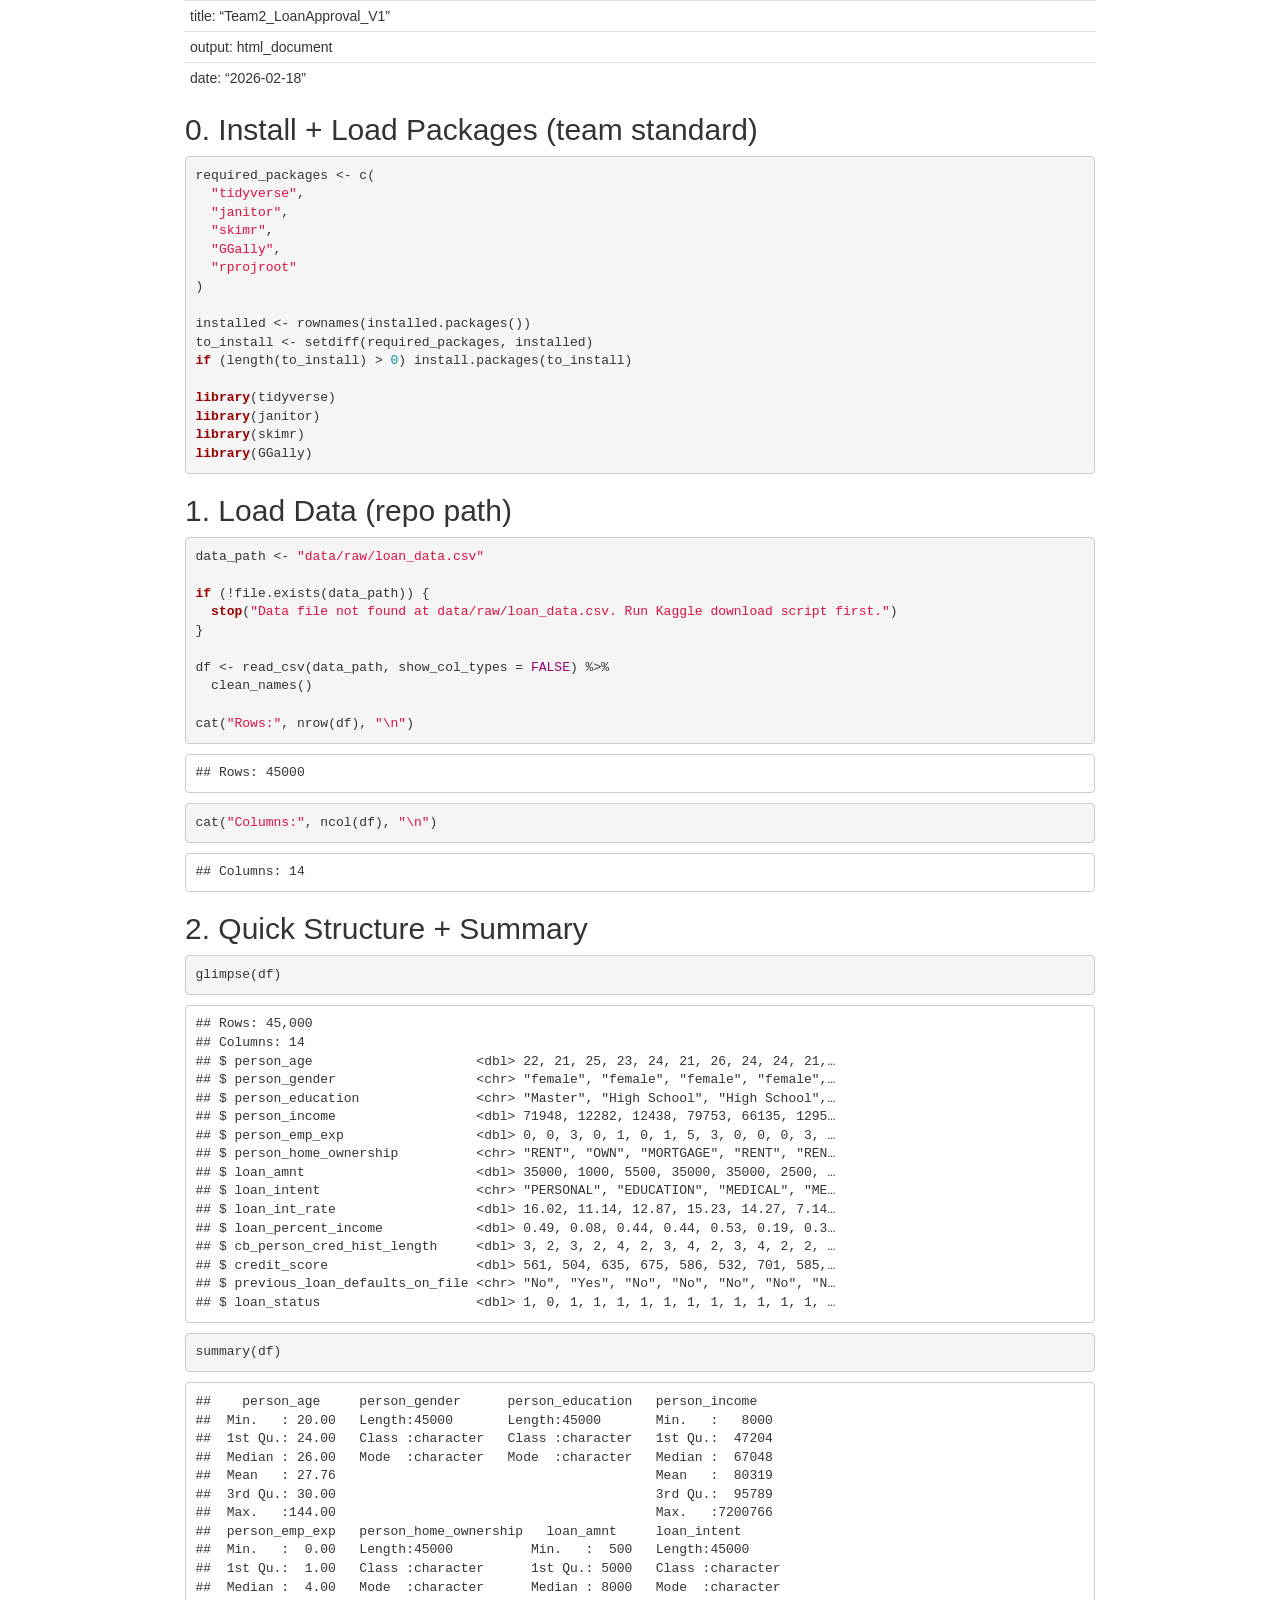
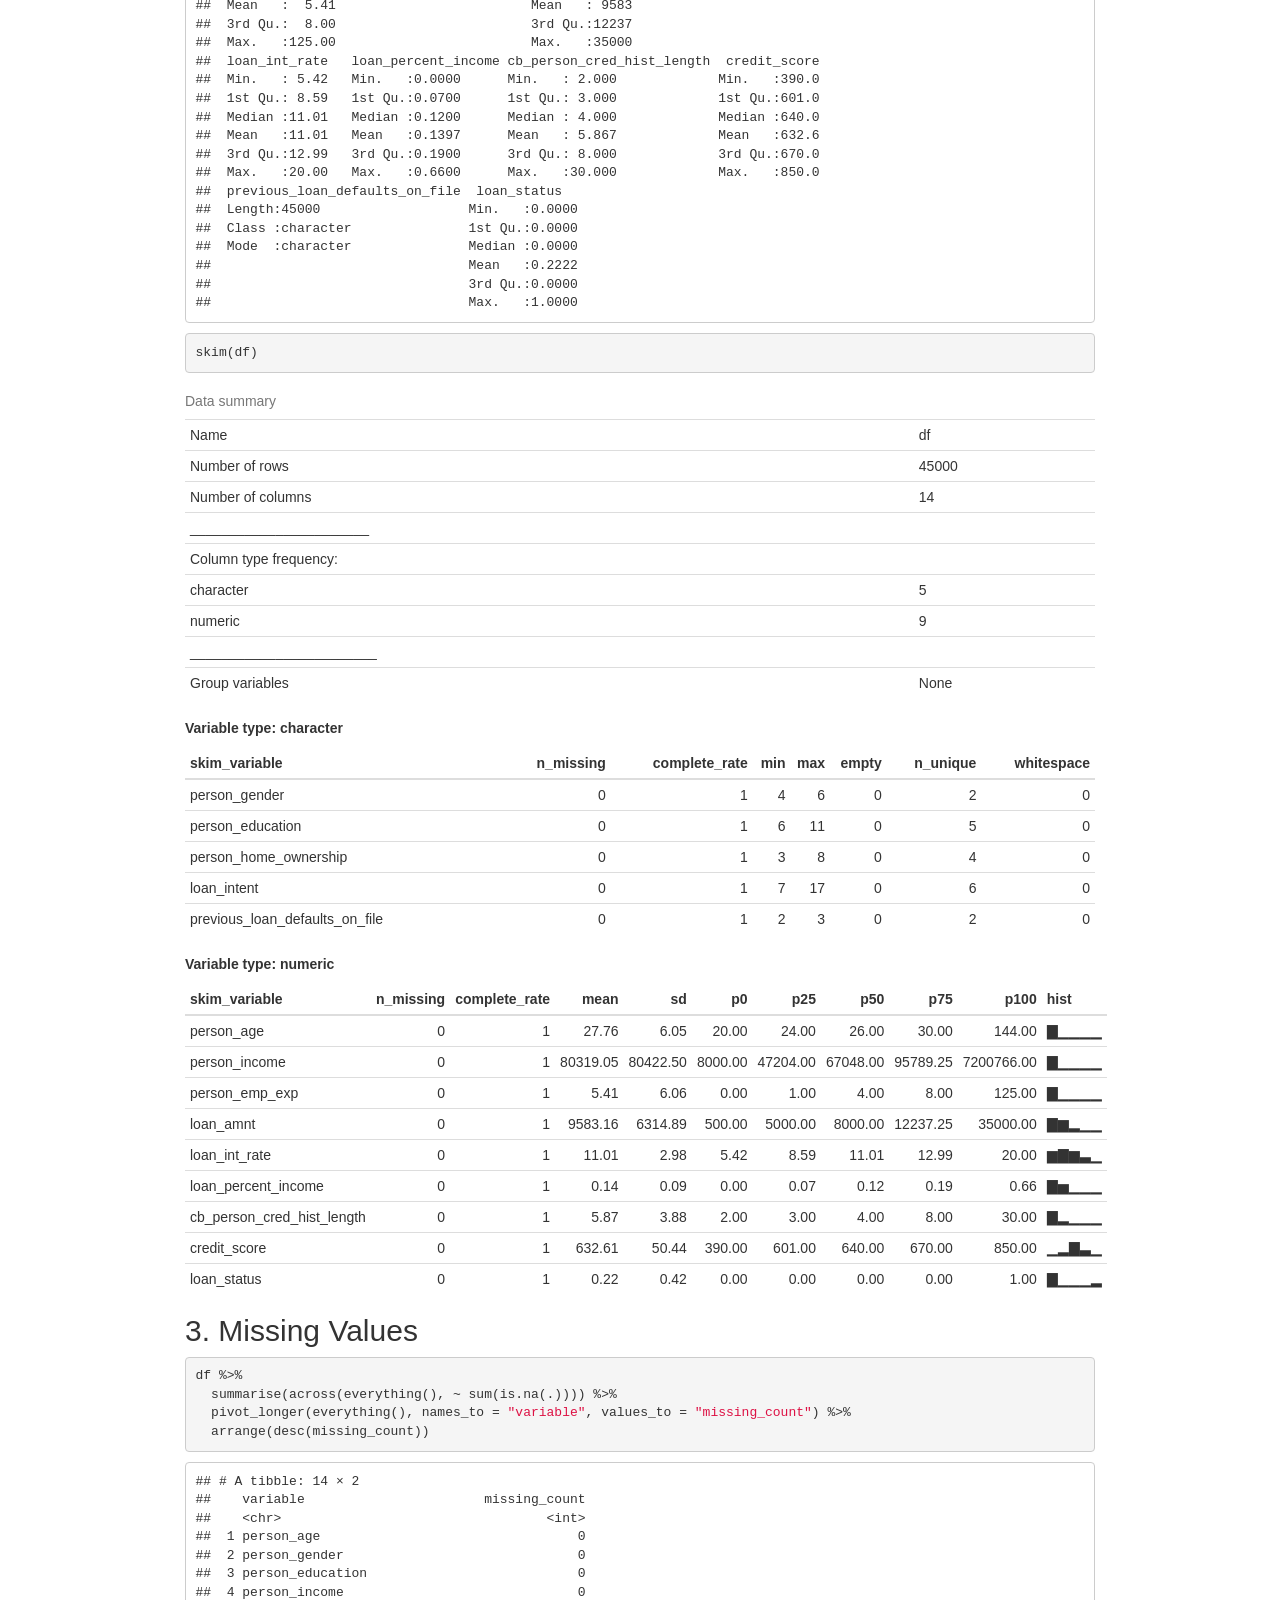
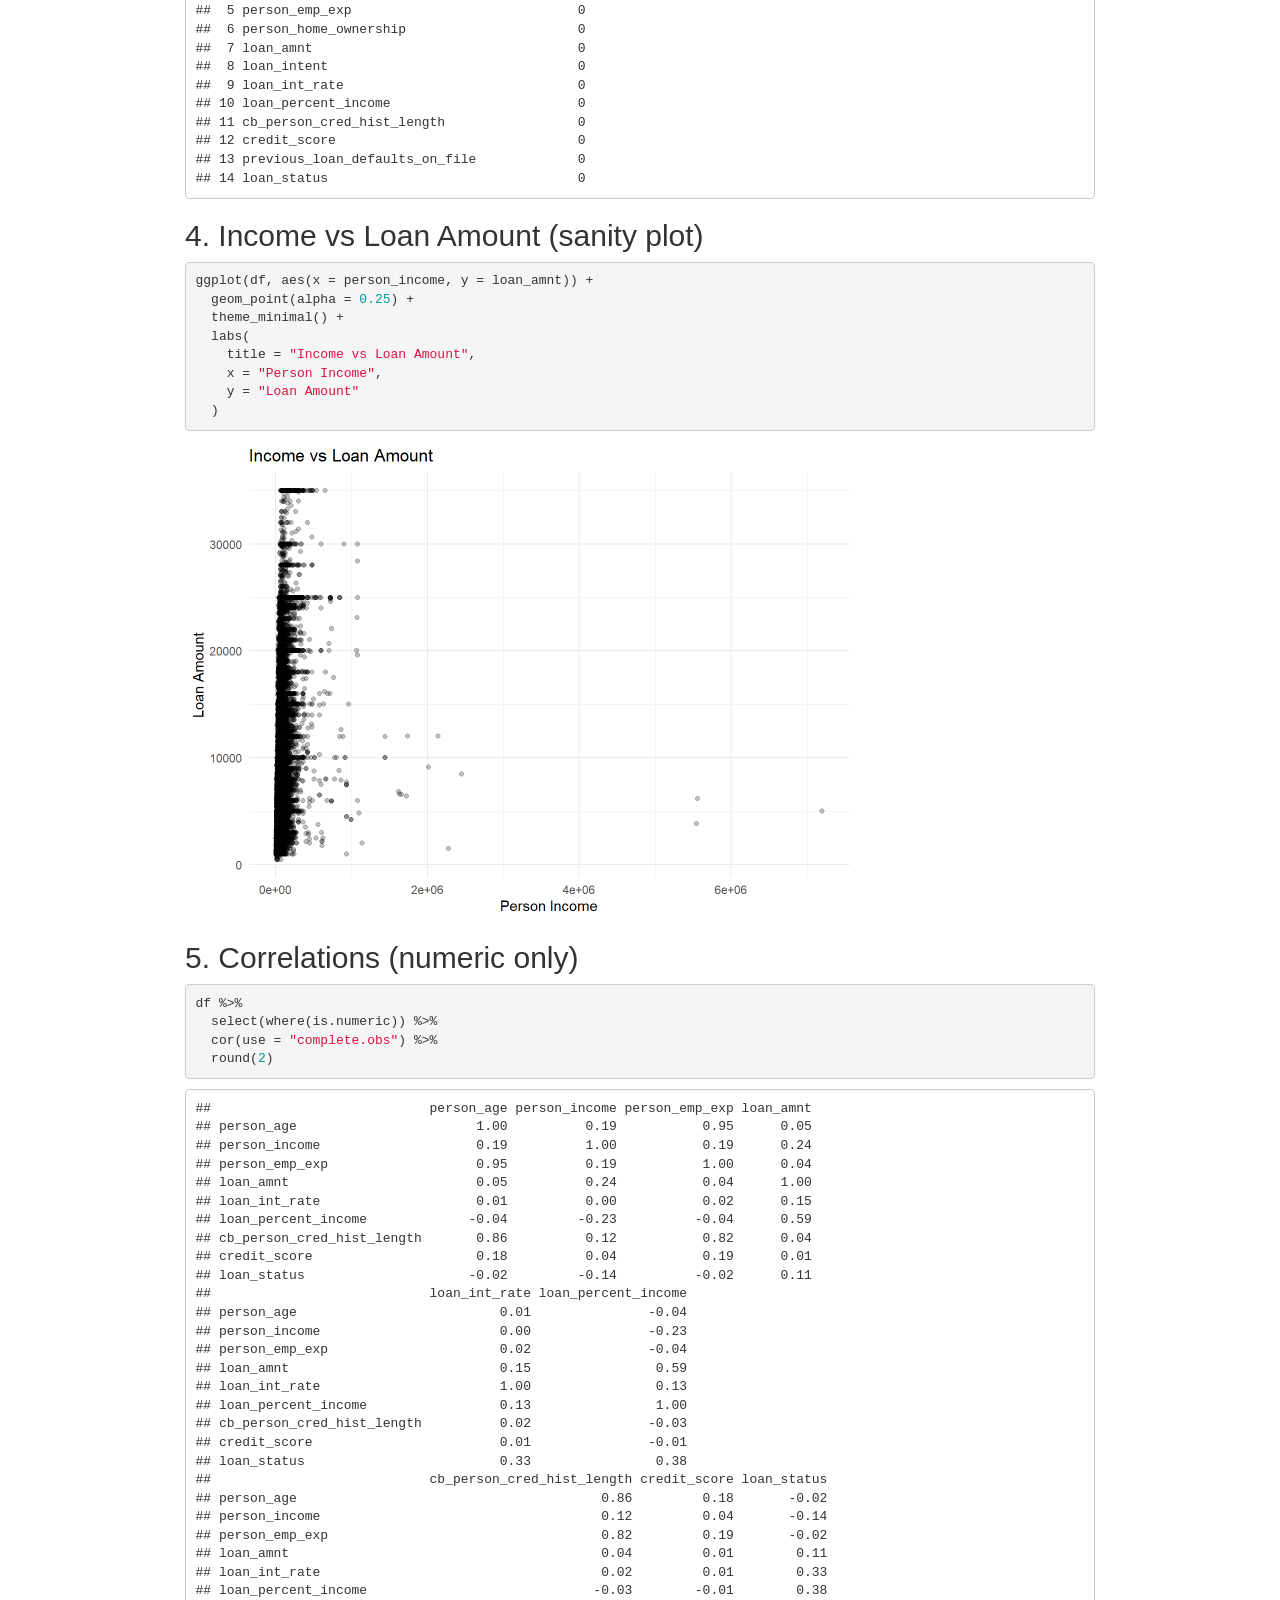
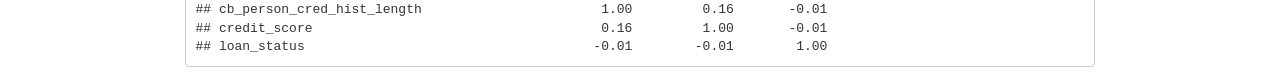
==== notebooks/Deuces_V1.html @ 18da7f35 "Add Team2 Loan Approval initial EDA" ====
<!DOCTYPE html>

<html>

<head>

<meta charset="utf-8" />
<meta name="generator" content="pandoc" />
<meta http-equiv="X-UA-Compatible" content="IE=EDGE" />




<title>Deuces_V1.knit</title>

<script>// Pandoc 2.9 adds attributes on both header and div. We remove the former (to
// be compatible with the behavior of Pandoc < 2.8).
document.addEventListener('DOMContentLoaded', function(e) {
  var hs = document.querySelectorAll("div.section[class*='level'] > :first-child");
  var i, h, a;
  for (i = 0; i < hs.length; i++) {
    h = hs[i];
    if (!/^h[1-6]$/i.test(h.tagName)) continue;  // it should be a header h1-h6
    a = h.attributes;
    while (a.length > 0) h.removeAttribute(a[0].name);
  }
});
</script>
<script>/*! jQuery v3.6.0 | (c) OpenJS Foundation and other contributors | jquery.org/license */
!function(e,t){"use strict";"object"==typeof module&&"object"==typeof module.exports?module.exports=e.document?t(e,!0):function(e){if(!e.document)throw new Error("jQuery requires a window with a document");return t(e)}:t(e)}("undefined"!=typeof window?window:this,function(C,e){"use strict";var t=[],r=Object.getPrototypeOf,s=t.slice,g=t.flat?function(e){return t.flat.call(e)}:function(e){return t.concat.apply([],e)},u=t.push,i=t.indexOf,n={},o=n.toString,v=n.hasOwnProperty,a=v.toString,l=a.call(Object),y={},m=function(e){return"function"==typeof e&&"number"!=typeof e.nodeType&&"function"!=typeof e.item},x=function(e){return null!=e&&e===e.window},E=C.document,c={type:!0,src:!0,nonce:!0,noModule:!0};function b(e,t,n){var r,i,o=(n=n||E).createElement("script");if(o.text=e,t)for(r in c)(i=t[r]||t.getAttribute&&t.getAttribute(r))&&o.setAttribute(r,i);n.head.appendChild(o).parentNode.removeChild(o)}function w(e){return null==e?e+"":"object"==typeof e||"function"==typeof e?n[o.call(e)]||"object":typeof e}var f="3.6.0",S=function(e,t){return new S.fn.init(e,t)};function p(e){var t=!!e&&"length"in e&&e.length,n=w(e);return!m(e)&&!x(e)&&("array"===n||0===t||"number"==typeof t&&0<t&&t-1 in e)}S.fn=S.prototype={jquery:f,constructor:S,length:0,toArray:function(){return s.call(this)},get:function(e){return null==e?s.call(this):e<0?this[e+this.length]:this[e]},pushStack:function(e){var t=S.merge(this.constructor(),e);return t.prevObject=this,t},each:function(e){return S.each(this,e)},map:function(n){return this.pushStack(S.map(this,function(e,t){return n.call(e,t,e)}))},slice:function(){return this.pushStack(s.apply(this,arguments))},first:function(){return this.eq(0)},last:function(){return this.eq(-1)},even:function(){return this.pushStack(S.grep(this,function(e,t){return(t+1)%2}))},odd:function(){return this.pushStack(S.grep(this,function(e,t){return t%2}))},eq:function(e){var t=this.length,n=+e+(e<0?t:0);return this.pushStack(0<=n&&n<t?[this[n]]:[])},end:function(){return this.prevObject||this.constructor()},push:u,sort:t.sort,splice:t.splice},S.extend=S.fn.extend=function(){var e,t,n,r,i,o,a=arguments[0]||{},s=1,u=arguments.length,l=!1;for("boolean"==typeof a&&(l=a,a=arguments[s]||{},s++),"object"==typeof a||m(a)||(a={}),s===u&&(a=this,s--);s<u;s++)if(null!=(e=arguments[s]))for(t in e)r=e[t],"__proto__"!==t&&a!==r&&(l&&r&&(S.isPlainObject(r)||(i=Array.isArray(r)))?(n=a[t],o=i&&!Array.isArray(n)?[]:i||S.isPlainObject(n)?n:{},i=!1,a[t]=S.extend(l,o,r)):void 0!==r&&(a[t]=r));return a},S.extend({expando:"jQuery"+(f+Math.random()).replace(/\D/g,""),isReady:!0,error:function(e){throw new Error(e)},noop:function(){},isPlainObject:function(e){var t,n;return!(!e||"[object Object]"!==o.call(e))&&(!(t=r(e))||"function"==typeof(n=v.call(t,"constructor")&&t.constructor)&&a.call(n)===l)},isEmptyObject:function(e){var t;for(t in e)return!1;return!0},globalEval:function(e,t,n){b(e,{nonce:t&&t.nonce},n)},each:function(e,t){var n,r=0;if(p(e)){for(n=e.length;r<n;r++)if(!1===t.call(e[r],r,e[r]))break}else for(r in e)if(!1===t.call(e[r],r,e[r]))break;return e},makeArray:function(e,t){var n=t||[];return null!=e&&(p(Object(e))?S.merge(n,"string"==typeof e?[e]:e):u.call(n,e)),n},inArray:function(e,t,n){return null==t?-1:i.call(t,e,n)},merge:function(e,t){for(var n=+t.length,r=0,i=e.length;r<n;r++)e[i++]=t[r];return e.length=i,e},grep:function(e,t,n){for(var r=[],i=0,o=e.length,a=!n;i<o;i++)!t(e[i],i)!==a&&r.push(e[i]);return r},map:function(e,t,n){var r,i,o=0,a=[];if(p(e))for(r=e.length;o<r;o++)null!=(i=t(e[o],o,n))&&a.push(i);else for(o in e)null!=(i=t(e[o],o,n))&&a.push(i);return g(a)},guid:1,support:y}),"function"==typeof Symbol&&(S.fn[Symbol.iterator]=t[Symbol.iterator]),S.each("Boolean Number String Function Array Date RegExp Object Error Symbol".split(" "),function(e,t){n["[object "+t+"]"]=t.toLowerCase()});var d=function(n){var e,d,b,o,i,h,f,g,w,u,l,T,C,a,E,v,s,c,y,S="sizzle"+1*new Date,p=n.document,k=0,r=0,m=ue(),x=ue(),A=ue(),N=ue(),j=function(e,t){return e===t&&(l=!0),0},D={}.hasOwnProperty,t=[],q=t.pop,L=t.push,H=t.push,O=t.slice,P=function(e,t){for(var n=0,r=e.length;n<r;n++)if(e[n]===t)return n;return-1},R="checked|selected|async|autofocus|autoplay|controls|defer|disabled|hidden|ismap|loop|multiple|open|readonly|required|scoped",M="[\\x20\\t\\r\\n\\f]",I="(?:\\\\[\\da-fA-F]{1,6}"+M+"?|\\\\[^\\r\\n\\f]|[\\w-]|[^\0-\\x7f])+",W="\\["+M+"*("+I+")(?:"+M+"*([*^$|!~]?=)"+M+"*(?:'((?:\\\\.|[^\\\\'])*)'|\"((?:\\\\.|[^\\\\\"])*)\"|("+I+"))|)"+M+"*\\]",F=":("+I+")(?:\\((('((?:\\\\.|[^\\\\'])*)'|\"((?:\\\\.|[^\\\\\"])*)\")|((?:\\\\.|[^\\\\()[\\]]|"+W+")*)|.*)\\)|)",B=new RegExp(M+"+","g"),$=new RegExp("^"+M+"+|((?:^|[^\\\\])(?:\\\\.)*)"+M+"+$","g"),_=new RegExp("^"+M+"*,"+M+"*"),z=new RegExp("^"+M+"*([>+~]|"+M+")"+M+"*"),U=new RegExp(M+"|>"),X=new RegExp(F),V=new RegExp("^"+I+"$"),G={ID:new RegExp("^#("+I+")"),CLASS:new RegExp("^\\.("+I+")"),TAG:new RegExp("^("+I+"|[*])"),ATTR:new RegExp("^"+W),PSEUDO:new RegExp("^"+F),CHILD:new RegExp("^:(only|first|last|nth|nth-last)-(child|of-type)(?:\\("+M+"*(even|odd|(([+-]|)(\\d*)n|)"+M+"*(?:([+-]|)"+M+"*(\\d+)|))"+M+"*\\)|)","i"),bool:new RegExp("^(?:"+R+")$","i"),needsContext:new RegExp("^"+M+"*[>+~]|:(even|odd|eq|gt|lt|nth|first|last)(?:\\("+M+"*((?:-\\d)?\\d*)"+M+"*\\)|)(?=[^-]|$)","i")},Y=/HTML$/i,Q=/^(?:input|select|textarea|button)$/i,J=/^h\d$/i,K=/^[^{]+\{\s*\[native \w/,Z=/^(?:#([\w-]+)|(\w+)|\.([\w-]+))$/,ee=/[+~]/,te=new RegExp("\\\\[\\da-fA-F]{1,6}"+M+"?|\\\\([^\\r\\n\\f])","g"),ne=function(e,t){var n="0x"+e.slice(1)-65536;return t||(n<0?String.fromCharCode(n+65536):String.fromCharCode(n>>10|55296,1023&n|56320))},re=/([\0-\x1f\x7f]|^-?\d)|^-$|[^\0-\x1f\x7f-\uFFFF\w-]/g,ie=function(e,t){return t?"\0"===e?"\ufffd":e.slice(0,-1)+"\\"+e.charCodeAt(e.length-1).toString(16)+" ":"\\"+e},oe=function(){T()},ae=be(function(e){return!0===e.disabled&&"fieldset"===e.nodeName.toLowerCase()},{dir:"parentNode",next:"legend"});try{H.apply(t=O.call(p.childNodes),p.childNodes),t[p.childNodes.length].nodeType}catch(e){H={apply:t.length?function(e,t){L.apply(e,O.call(t))}:function(e,t){var n=e.length,r=0;while(e[n++]=t[r++]);e.length=n-1}}}function se(t,e,n,r){var i,o,a,s,u,l,c,f=e&&e.ownerDocument,p=e?e.nodeType:9;if(n=n||[],"string"!=typeof t||!t||1!==p&&9!==p&&11!==p)return n;if(!r&&(T(e),e=e||C,E)){if(11!==p&&(u=Z.exec(t)))if(i=u[1]){if(9===p){if(!(a=e.getElementById(i)))return n;if(a.id===i)return n.push(a),n}else if(f&&(a=f.getElementById(i))&&y(e,a)&&a.id===i)return n.push(a),n}else{if(u[2])return H.apply(n,e.getElementsByTagName(t)),n;if((i=u[3])&&d.getElementsByClassName&&e.getElementsByClassName)return H.apply(n,e.getElementsByClassName(i)),n}if(d.qsa&&!N[t+" "]&&(!v||!v.test(t))&&(1!==p||"object"!==e.nodeName.toLowerCase())){if(c=t,f=e,1===p&&(U.test(t)||z.test(t))){(f=ee.test(t)&&ye(e.parentNode)||e)===e&&d.scope||((s=e.getAttribute("id"))?s=s.replace(re,ie):e.setAttribute("id",s=S)),o=(l=h(t)).length;while(o--)l[o]=(s?"#"+s:":scope")+" "+xe(l[o]);c=l.join(",")}try{return H.apply(n,f.querySelectorAll(c)),n}catch(e){N(t,!0)}finally{s===S&&e.removeAttribute("id")}}}return g(t.replace($,"$1"),e,n,r)}function ue(){var r=[];return function e(t,n){return r.push(t+" ")>b.cacheLength&&delete e[r.shift()],e[t+" "]=n}}function le(e){return e[S]=!0,e}function ce(e){var t=C.createElement("fieldset");try{return!!e(t)}catch(e){return!1}finally{t.parentNode&&t.parentNode.removeChild(t),t=null}}function fe(e,t){var n=e.split("|"),r=n.length;while(r--)b.attrHandle[n[r]]=t}function pe(e,t){var n=t&&e,r=n&&1===e.nodeType&&1===t.nodeType&&e.sourceIndex-t.sourceIndex;if(r)return r;if(n)while(n=n.nextSibling)if(n===t)return-1;return e?1:-1}function de(t){return function(e){return"input"===e.nodeName.toLowerCase()&&e.type===t}}function he(n){return function(e){var t=e.nodeName.toLowerCase();return("input"===t||"button"===t)&&e.type===n}}function ge(t){return function(e){return"form"in e?e.parentNode&&!1===e.disabled?"label"in e?"label"in e.parentNode?e.parentNode.disabled===t:e.disabled===t:e.isDisabled===t||e.isDisabled!==!t&&ae(e)===t:e.disabled===t:"label"in e&&e.disabled===t}}function ve(a){return le(function(o){return o=+o,le(function(e,t){var n,r=a([],e.length,o),i=r.length;while(i--)e[n=r[i]]&&(e[n]=!(t[n]=e[n]))})})}function ye(e){return e&&"undefined"!=typeof e.getElementsByTagName&&e}for(e in d=se.support={},i=se.isXML=function(e){var t=e&&e.namespaceURI,n=e&&(e.ownerDocument||e).documentElement;return!Y.test(t||n&&n.nodeName||"HTML")},T=se.setDocument=function(e){var t,n,r=e?e.ownerDocument||e:p;return r!=C&&9===r.nodeType&&r.documentElement&&(a=(C=r).documentElement,E=!i(C),p!=C&&(n=C.defaultView)&&n.top!==n&&(n.addEventListener?n.addEventListener("unload",oe,!1):n.attachEvent&&n.attachEvent("onunload",oe)),d.scope=ce(function(e){return a.appendChild(e).appendChild(C.createElement("div")),"undefined"!=typeof e.querySelectorAll&&!e.querySelectorAll(":scope fieldset div").length}),d.attributes=ce(function(e){return e.className="i",!e.getAttribute("className")}),d.getElementsByTagName=ce(function(e){return e.appendChild(C.createComment("")),!e.getElementsByTagName("*").length}),d.getElementsByClassName=K.test(C.getElementsByClassName),d.getById=ce(function(e){return a.appendChild(e).id=S,!C.getElementsByName||!C.getElementsByName(S).length}),d.getById?(b.filter.ID=function(e){var t=e.replace(te,ne);return function(e){return e.getAttribute("id")===t}},b.find.ID=function(e,t){if("undefined"!=typeof t.getElementById&&E){var n=t.getElementById(e);return n?[n]:[]}}):(b.filter.ID=function(e){var n=e.replace(te,ne);return function(e){var t="undefined"!=typeof e.getAttributeNode&&e.getAttributeNode("id");return t&&t.value===n}},b.find.ID=function(e,t){if("undefined"!=typeof t.getElementById&&E){var n,r,i,o=t.getElementById(e);if(o){if((n=o.getAttributeNode("id"))&&n.value===e)return[o];i=t.getElementsByName(e),r=0;while(o=i[r++])if((n=o.getAttributeNode("id"))&&n.value===e)return[o]}return[]}}),b.find.TAG=d.getElementsByTagName?function(e,t){return"undefined"!=typeof t.getElementsByTagName?t.getElementsByTagName(e):d.qsa?t.querySelectorAll(e):void 0}:function(e,t){var n,r=[],i=0,o=t.getElementsByTagName(e);if("*"===e){while(n=o[i++])1===n.nodeType&&r.push(n);return r}return o},b.find.CLASS=d.getElementsByClassName&&function(e,t){if("undefined"!=typeof t.getElementsByClassName&&E)return t.getElementsByClassName(e)},s=[],v=[],(d.qsa=K.test(C.querySelectorAll))&&(ce(function(e){var t;a.appendChild(e).innerHTML="<a id='"+S+"'></a><select id='"+S+"-\r\\' msallowcapture=''><option selected=''></option></select>",e.querySelectorAll("[msallowcapture^='']").length&&v.push("[*^$]="+M+"*(?:''|\"\")"),e.querySelectorAll("[selected]").length||v.push("\\["+M+"*(?:value|"+R+")"),e.querySelectorAll("[id~="+S+"-]").length||v.push("~="),(t=C.createElement("input")).setAttribute("name",""),e.appendChild(t),e.querySelectorAll("[name='']").length||v.push("\\["+M+"*name"+M+"*="+M+"*(?:''|\"\")"),e.querySelectorAll(":checked").length||v.push(":checked"),e.querySelectorAll("a#"+S+"+*").length||v.push(".#.+[+~]"),e.querySelectorAll("\\\f"),v.push("[\\r\\n\\f]")}),ce(function(e){e.innerHTML="<a href='' disabled='disabled'></a><select disabled='disabled'><option/></select>";var t=C.createElement("input");t.setAttribute("type","hidden"),e.appendChild(t).setAttribute("name","D"),e.querySelectorAll("[name=d]").length&&v.push("name"+M+"*[*^$|!~]?="),2!==e.querySelectorAll(":enabled").length&&v.push(":enabled",":disabled"),a.appendChild(e).disabled=!0,2!==e.querySelectorAll(":disabled").length&&v.push(":enabled",":disabled"),e.querySelectorAll("*,:x"),v.push(",.*:")})),(d.matchesSelector=K.test(c=a.matches||a.webkitMatchesSelector||a.mozMatchesSelector||a.oMatchesSelector||a.msMatchesSelector))&&ce(function(e){d.disconnectedMatch=c.call(e,"*"),c.call(e,"[s!='']:x"),s.push("!=",F)}),v=v.length&&new RegExp(v.join("|")),s=s.length&&new RegExp(s.join("|")),t=K.test(a.compareDocumentPosition),y=t||K.test(a.contains)?function(e,t){var n=9===e.nodeType?e.documentElement:e,r=t&&t.parentNode;return e===r||!(!r||1!==r.nodeType||!(n.contains?n.contains(r):e.compareDocumentPosition&&16&e.compareDocumentPosition(r)))}:function(e,t){if(t)while(t=t.parentNode)if(t===e)return!0;return!1},j=t?function(e,t){if(e===t)return l=!0,0;var n=!e.compareDocumentPosition-!t.compareDocumentPosition;return n||(1&(n=(e.ownerDocument||e)==(t.ownerDocument||t)?e.compareDocumentPosition(t):1)||!d.sortDetached&&t.compareDocumentPosition(e)===n?e==C||e.ownerDocument==p&&y(p,e)?-1:t==C||t.ownerDocument==p&&y(p,t)?1:u?P(u,e)-P(u,t):0:4&n?-1:1)}:function(e,t){if(e===t)return l=!0,0;var n,r=0,i=e.parentNode,o=t.parentNode,a=[e],s=[t];if(!i||!o)return e==C?-1:t==C?1:i?-1:o?1:u?P(u,e)-P(u,t):0;if(i===o)return pe(e,t);n=e;while(n=n.parentNode)a.unshift(n);n=t;while(n=n.parentNode)s.unshift(n);while(a[r]===s[r])r++;return r?pe(a[r],s[r]):a[r]==p?-1:s[r]==p?1:0}),C},se.matches=function(e,t){return se(e,null,null,t)},se.matchesSelector=function(e,t){if(T(e),d.matchesSelector&&E&&!N[t+" "]&&(!s||!s.test(t))&&(!v||!v.test(t)))try{var n=c.call(e,t);if(n||d.disconnectedMatch||e.document&&11!==e.document.nodeType)return n}catch(e){N(t,!0)}return 0<se(t,C,null,[e]).length},se.contains=function(e,t){return(e.ownerDocument||e)!=C&&T(e),y(e,t)},se.attr=function(e,t){(e.ownerDocument||e)!=C&&T(e);var n=b.attrHandle[t.toLowerCase()],r=n&&D.call(b.attrHandle,t.toLowerCase())?n(e,t,!E):void 0;return void 0!==r?r:d.attributes||!E?e.getAttribute(t):(r=e.getAttributeNode(t))&&r.specified?r.value:null},se.escape=function(e){return(e+"").replace(re,ie)},se.error=function(e){throw new Error("Syntax error, unrecognized expression: "+e)},se.uniqueSort=function(e){var t,n=[],r=0,i=0;if(l=!d.detectDuplicates,u=!d.sortStable&&e.slice(0),e.sort(j),l){while(t=e[i++])t===e[i]&&(r=n.push(i));while(r--)e.splice(n[r],1)}return u=null,e},o=se.getText=function(e){var t,n="",r=0,i=e.nodeType;if(i){if(1===i||9===i||11===i){if("string"==typeof e.textContent)return e.textContent;for(e=e.firstChild;e;e=e.nextSibling)n+=o(e)}else if(3===i||4===i)return e.nodeValue}else while(t=e[r++])n+=o(t);return n},(b=se.selectors={cacheLength:50,createPseudo:le,match:G,attrHandle:{},find:{},relative:{">":{dir:"parentNode",first:!0}," ":{dir:"parentNode"},"+":{dir:"previousSibling",first:!0},"~":{dir:"previousSibling"}},preFilter:{ATTR:function(e){return e[1]=e[1].replace(te,ne),e[3]=(e[3]||e[4]||e[5]||"").replace(te,ne),"~="===e[2]&&(e[3]=" "+e[3]+" "),e.slice(0,4)},CHILD:function(e){return e[1]=e[1].toLowerCase(),"nth"===e[1].slice(0,3)?(e[3]||se.error(e[0]),e[4]=+(e[4]?e[5]+(e[6]||1):2*("even"===e[3]||"odd"===e[3])),e[5]=+(e[7]+e[8]||"odd"===e[3])):e[3]&&se.error(e[0]),e},PSEUDO:function(e){var t,n=!e[6]&&e[2];return G.CHILD.test(e[0])?null:(e[3]?e[2]=e[4]||e[5]||"":n&&X.test(n)&&(t=h(n,!0))&&(t=n.indexOf(")",n.length-t)-n.length)&&(e[0]=e[0].slice(0,t),e[2]=n.slice(0,t)),e.slice(0,3))}},filter:{TAG:function(e){var t=e.replace(te,ne).toLowerCase();return"*"===e?function(){return!0}:function(e){return e.nodeName&&e.nodeName.toLowerCase()===t}},CLASS:function(e){var t=m[e+" "];return t||(t=new RegExp("(^|"+M+")"+e+"("+M+"|$)"))&&m(e,function(e){return t.test("string"==typeof e.className&&e.className||"undefined"!=typeof e.getAttribute&&e.getAttribute("class")||"")})},ATTR:function(n,r,i){return function(e){var t=se.attr(e,n);return null==t?"!="===r:!r||(t+="","="===r?t===i:"!="===r?t!==i:"^="===r?i&&0===t.indexOf(i):"*="===r?i&&-1<t.indexOf(i):"$="===r?i&&t.slice(-i.length)===i:"~="===r?-1<(" "+t.replace(B," ")+" ").indexOf(i):"|="===r&&(t===i||t.slice(0,i.length+1)===i+"-"))}},CHILD:function(h,e,t,g,v){var y="nth"!==h.slice(0,3),m="last"!==h.slice(-4),x="of-type"===e;return 1===g&&0===v?function(e){return!!e.parentNode}:function(e,t,n){var r,i,o,a,s,u,l=y!==m?"nextSibling":"previousSibling",c=e.parentNode,f=x&&e.nodeName.toLowerCase(),p=!n&&!x,d=!1;if(c){if(y){while(l){a=e;while(a=a[l])if(x?a.nodeName.toLowerCase()===f:1===a.nodeType)return!1;u=l="only"===h&&!u&&"nextSibling"}return!0}if(u=[m?c.firstChild:c.lastChild],m&&p){d=(s=(r=(i=(o=(a=c)[S]||(a[S]={}))[a.uniqueID]||(o[a.uniqueID]={}))[h]||[])[0]===k&&r[1])&&r[2],a=s&&c.childNodes[s];while(a=++s&&a&&a[l]||(d=s=0)||u.pop())if(1===a.nodeType&&++d&&a===e){i[h]=[k,s,d];break}}else if(p&&(d=s=(r=(i=(o=(a=e)[S]||(a[S]={}))[a.uniqueID]||(o[a.uniqueID]={}))[h]||[])[0]===k&&r[1]),!1===d)while(a=++s&&a&&a[l]||(d=s=0)||u.pop())if((x?a.nodeName.toLowerCase()===f:1===a.nodeType)&&++d&&(p&&((i=(o=a[S]||(a[S]={}))[a.uniqueID]||(o[a.uniqueID]={}))[h]=[k,d]),a===e))break;return(d-=v)===g||d%g==0&&0<=d/g}}},PSEUDO:function(e,o){var t,a=b.pseudos[e]||b.setFilters[e.toLowerCase()]||se.error("unsupported pseudo: "+e);return a[S]?a(o):1<a.length?(t=[e,e,"",o],b.setFilters.hasOwnProperty(e.toLowerCase())?le(function(e,t){var n,r=a(e,o),i=r.length;while(i--)e[n=P(e,r[i])]=!(t[n]=r[i])}):function(e){return a(e,0,t)}):a}},pseudos:{not:le(function(e){var r=[],i=[],s=f(e.replace($,"$1"));return s[S]?le(function(e,t,n,r){var i,o=s(e,null,r,[]),a=e.length;while(a--)(i=o[a])&&(e[a]=!(t[a]=i))}):function(e,t,n){return r[0]=e,s(r,null,n,i),r[0]=null,!i.pop()}}),has:le(function(t){return function(e){return 0<se(t,e).length}}),contains:le(function(t){return t=t.replace(te,ne),function(e){return-1<(e.textContent||o(e)).indexOf(t)}}),lang:le(function(n){return V.test(n||"")||se.error("unsupported lang: "+n),n=n.replace(te,ne).toLowerCase(),function(e){var t;do{if(t=E?e.lang:e.getAttribute("xml:lang")||e.getAttribute("lang"))return(t=t.toLowerCase())===n||0===t.indexOf(n+"-")}while((e=e.parentNode)&&1===e.nodeType);return!1}}),target:function(e){var t=n.location&&n.location.hash;return t&&t.slice(1)===e.id},root:function(e){return e===a},focus:function(e){return e===C.activeElement&&(!C.hasFocus||C.hasFocus())&&!!(e.type||e.href||~e.tabIndex)},enabled:ge(!1),disabled:ge(!0),checked:function(e){var t=e.nodeName.toLowerCase();return"input"===t&&!!e.checked||"option"===t&&!!e.selected},selected:function(e){return e.parentNode&&e.parentNode.selectedIndex,!0===e.selected},empty:function(e){for(e=e.firstChild;e;e=e.nextSibling)if(e.nodeType<6)return!1;return!0},parent:function(e){return!b.pseudos.empty(e)},header:function(e){return J.test(e.nodeName)},input:function(e){return Q.test(e.nodeName)},button:function(e){var t=e.nodeName.toLowerCase();return"input"===t&&"button"===e.type||"button"===t},text:function(e){var t;return"input"===e.nodeName.toLowerCase()&&"text"===e.type&&(null==(t=e.getAttribute("type"))||"text"===t.toLowerCase())},first:ve(function(){return[0]}),last:ve(function(e,t){return[t-1]}),eq:ve(function(e,t,n){return[n<0?n+t:n]}),even:ve(function(e,t){for(var n=0;n<t;n+=2)e.push(n);return e}),odd:ve(function(e,t){for(var n=1;n<t;n+=2)e.push(n);return e}),lt:ve(function(e,t,n){for(var r=n<0?n+t:t<n?t:n;0<=--r;)e.push(r);return e}),gt:ve(function(e,t,n){for(var r=n<0?n+t:n;++r<t;)e.push(r);return e})}}).pseudos.nth=b.pseudos.eq,{radio:!0,checkbox:!0,file:!0,password:!0,image:!0})b.pseudos[e]=de(e);for(e in{submit:!0,reset:!0})b.pseudos[e]=he(e);function me(){}function xe(e){for(var t=0,n=e.length,r="";t<n;t++)r+=e[t].value;return r}function be(s,e,t){var u=e.dir,l=e.next,c=l||u,f=t&&"parentNode"===c,p=r++;return e.first?function(e,t,n){while(e=e[u])if(1===e.nodeType||f)return s(e,t,n);return!1}:function(e,t,n){var r,i,o,a=[k,p];if(n){while(e=e[u])if((1===e.nodeType||f)&&s(e,t,n))return!0}else while(e=e[u])if(1===e.nodeType||f)if(i=(o=e[S]||(e[S]={}))[e.uniqueID]||(o[e.uniqueID]={}),l&&l===e.nodeName.toLowerCase())e=e[u]||e;else{if((r=i[c])&&r[0]===k&&r[1]===p)return a[2]=r[2];if((i[c]=a)[2]=s(e,t,n))return!0}return!1}}function we(i){return 1<i.length?function(e,t,n){var r=i.length;while(r--)if(!i[r](e,t,n))return!1;return!0}:i[0]}function Te(e,t,n,r,i){for(var o,a=[],s=0,u=e.length,l=null!=t;s<u;s++)(o=e[s])&&(n&&!n(o,r,i)||(a.push(o),l&&t.push(s)));return a}function Ce(d,h,g,v,y,e){return v&&!v[S]&&(v=Ce(v)),y&&!y[S]&&(y=Ce(y,e)),le(function(e,t,n,r){var i,o,a,s=[],u=[],l=t.length,c=e||function(e,t,n){for(var r=0,i=t.length;r<i;r++)se(e,t[r],n);return n}(h||"*",n.nodeType?[n]:n,[]),f=!d||!e&&h?c:Te(c,s,d,n,r),p=g?y||(e?d:l||v)?[]:t:f;if(g&&g(f,p,n,r),v){i=Te(p,u),v(i,[],n,r),o=i.length;while(o--)(a=i[o])&&(p[u[o]]=!(f[u[o]]=a))}if(e){if(y||d){if(y){i=[],o=p.length;while(o--)(a=p[o])&&i.push(f[o]=a);y(null,p=[],i,r)}o=p.length;while(o--)(a=p[o])&&-1<(i=y?P(e,a):s[o])&&(e[i]=!(t[i]=a))}}else p=Te(p===t?p.splice(l,p.length):p),y?y(null,t,p,r):H.apply(t,p)})}function Ee(e){for(var i,t,n,r=e.length,o=b.relative[e[0].type],a=o||b.relative[" "],s=o?1:0,u=be(function(e){return e===i},a,!0),l=be(function(e){return-1<P(i,e)},a,!0),c=[function(e,t,n){var r=!o&&(n||t!==w)||((i=t).nodeType?u(e,t,n):l(e,t,n));return i=null,r}];s<r;s++)if(t=b.relative[e[s].type])c=[be(we(c),t)];else{if((t=b.filter[e[s].type].apply(null,e[s].matches))[S]){for(n=++s;n<r;n++)if(b.relative[e[n].type])break;return Ce(1<s&&we(c),1<s&&xe(e.slice(0,s-1).concat({value:" "===e[s-2].type?"*":""})).replace($,"$1"),t,s<n&&Ee(e.slice(s,n)),n<r&&Ee(e=e.slice(n)),n<r&&xe(e))}c.push(t)}return we(c)}return me.prototype=b.filters=b.pseudos,b.setFilters=new me,h=se.tokenize=function(e,t){var n,r,i,o,a,s,u,l=x[e+" "];if(l)return t?0:l.slice(0);a=e,s=[],u=b.preFilter;while(a){for(o in n&&!(r=_.exec(a))||(r&&(a=a.slice(r[0].length)||a),s.push(i=[])),n=!1,(r=z.exec(a))&&(n=r.shift(),i.push({value:n,type:r[0].replace($," ")}),a=a.slice(n.length)),b.filter)!(r=G[o].exec(a))||u[o]&&!(r=u[o](r))||(n=r.shift(),i.push({value:n,type:o,matches:r}),a=a.slice(n.length));if(!n)break}return t?a.length:a?se.error(e):x(e,s).slice(0)},f=se.compile=function(e,t){var n,v,y,m,x,r,i=[],o=[],a=A[e+" "];if(!a){t||(t=h(e)),n=t.length;while(n--)(a=Ee(t[n]))[S]?i.push(a):o.push(a);(a=A(e,(v=o,m=0<(y=i).length,x=0<v.length,r=function(e,t,n,r,i){var o,a,s,u=0,l="0",c=e&&[],f=[],p=w,d=e||x&&b.find.TAG("*",i),h=k+=null==p?1:Math.random()||.1,g=d.length;for(i&&(w=t==C||t||i);l!==g&&null!=(o=d[l]);l++){if(x&&o){a=0,t||o.ownerDocument==C||(T(o),n=!E);while(s=v[a++])if(s(o,t||C,n)){r.push(o);break}i&&(k=h)}m&&((o=!s&&o)&&u--,e&&c.push(o))}if(u+=l,m&&l!==u){a=0;while(s=y[a++])s(c,f,t,n);if(e){if(0<u)while(l--)c[l]||f[l]||(f[l]=q.call(r));f=Te(f)}H.apply(r,f),i&&!e&&0<f.length&&1<u+y.length&&se.uniqueSort(r)}return i&&(k=h,w=p),c},m?le(r):r))).selector=e}return a},g=se.select=function(e,t,n,r){var i,o,a,s,u,l="function"==typeof e&&e,c=!r&&h(e=l.selector||e);if(n=n||[],1===c.length){if(2<(o=c[0]=c[0].slice(0)).length&&"ID"===(a=o[0]).type&&9===t.nodeType&&E&&b.relative[o[1].type]){if(!(t=(b.find.ID(a.matches[0].replace(te,ne),t)||[])[0]))return n;l&&(t=t.parentNode),e=e.slice(o.shift().value.length)}i=G.needsContext.test(e)?0:o.length;while(i--){if(a=o[i],b.relative[s=a.type])break;if((u=b.find[s])&&(r=u(a.matches[0].replace(te,ne),ee.test(o[0].type)&&ye(t.parentNode)||t))){if(o.splice(i,1),!(e=r.length&&xe(o)))return H.apply(n,r),n;break}}}return(l||f(e,c))(r,t,!E,n,!t||ee.test(e)&&ye(t.parentNode)||t),n},d.sortStable=S.split("").sort(j).join("")===S,d.detectDuplicates=!!l,T(),d.sortDetached=ce(function(e){return 1&e.compareDocumentPosition(C.createElement("fieldset"))}),ce(function(e){return e.innerHTML="<a href='#'></a>","#"===e.firstChild.getAttribute("href")})||fe("type|href|height|width",function(e,t,n){if(!n)return e.getAttribute(t,"type"===t.toLowerCase()?1:2)}),d.attributes&&ce(function(e){return e.innerHTML="<input/>",e.firstChild.setAttribute("value",""),""===e.firstChild.getAttribute("value")})||fe("value",function(e,t,n){if(!n&&"input"===e.nodeName.toLowerCase())return e.defaultValue}),ce(function(e){return null==e.getAttribute("disabled")})||fe(R,function(e,t,n){var r;if(!n)return!0===e[t]?t.toLowerCase():(r=e.getAttributeNode(t))&&r.specified?r.value:null}),se}(C);S.find=d,S.expr=d.selectors,S.expr[":"]=S.expr.pseudos,S.uniqueSort=S.unique=d.uniqueSort,S.text=d.getText,S.isXMLDoc=d.isXML,S.contains=d.contains,S.escapeSelector=d.escape;var h=function(e,t,n){var r=[],i=void 0!==n;while((e=e[t])&&9!==e.nodeType)if(1===e.nodeType){if(i&&S(e).is(n))break;r.push(e)}return r},T=function(e,t){for(var n=[];e;e=e.nextSibling)1===e.nodeType&&e!==t&&n.push(e);return n},k=S.expr.match.needsContext;function A(e,t){return e.nodeName&&e.nodeName.toLowerCase()===t.toLowerCase()}var N=/^<([a-z][^\/\0>:\x20\t\r\n\f]*)[\x20\t\r\n\f]*\/?>(?:<\/\1>|)$/i;function j(e,n,r){return m(n)?S.grep(e,function(e,t){return!!n.call(e,t,e)!==r}):n.nodeType?S.grep(e,function(e){return e===n!==r}):"string"!=typeof n?S.grep(e,function(e){return-1<i.call(n,e)!==r}):S.filter(n,e,r)}S.filter=function(e,t,n){var r=t[0];return n&&(e=":not("+e+")"),1===t.length&&1===r.nodeType?S.find.matchesSelector(r,e)?[r]:[]:S.find.matches(e,S.grep(t,function(e){return 1===e.nodeType}))},S.fn.extend({find:function(e){var t,n,r=this.length,i=this;if("string"!=typeof e)return this.pushStack(S(e).filter(function(){for(t=0;t<r;t++)if(S.contains(i[t],this))return!0}));for(n=this.pushStack([]),t=0;t<r;t++)S.find(e,i[t],n);return 1<r?S.uniqueSort(n):n},filter:function(e){return this.pushStack(j(this,e||[],!1))},not:function(e){return this.pushStack(j(this,e||[],!0))},is:function(e){return!!j(this,"string"==typeof e&&k.test(e)?S(e):e||[],!1).length}});var D,q=/^(?:\s*(<[\w\W]+>)[^>]*|#([\w-]+))$/;(S.fn.init=function(e,t,n){var r,i;if(!e)return this;if(n=n||D,"string"==typeof e){if(!(r="<"===e[0]&&">"===e[e.length-1]&&3<=e.length?[null,e,null]:q.exec(e))||!r[1]&&t)return!t||t.jquery?(t||n).find(e):this.constructor(t).find(e);if(r[1]){if(t=t instanceof S?t[0]:t,S.merge(this,S.parseHTML(r[1],t&&t.nodeType?t.ownerDocument||t:E,!0)),N.test(r[1])&&S.isPlainObject(t))for(r in t)m(this[r])?this[r](t[r]):this.attr(r,t[r]);return this}return(i=E.getElementById(r[2]))&&(this[0]=i,this.length=1),this}return e.nodeType?(this[0]=e,this.length=1,this):m(e)?void 0!==n.ready?n.ready(e):e(S):S.makeArray(e,this)}).prototype=S.fn,D=S(E);var L=/^(?:parents|prev(?:Until|All))/,H={children:!0,contents:!0,next:!0,prev:!0};function O(e,t){while((e=e[t])&&1!==e.nodeType);return e}S.fn.extend({has:function(e){var t=S(e,this),n=t.length;return this.filter(function(){for(var e=0;e<n;e++)if(S.contains(this,t[e]))return!0})},closest:function(e,t){var n,r=0,i=this.length,o=[],a="string"!=typeof e&&S(e);if(!k.test(e))for(;r<i;r++)for(n=this[r];n&&n!==t;n=n.parentNode)if(n.nodeType<11&&(a?-1<a.index(n):1===n.nodeType&&S.find.matchesSelector(n,e))){o.push(n);break}return this.pushStack(1<o.length?S.uniqueSort(o):o)},index:function(e){return e?"string"==typeof e?i.call(S(e),this[0]):i.call(this,e.jquery?e[0]:e):this[0]&&this[0].parentNode?this.first().prevAll().length:-1},add:function(e,t){return this.pushStack(S.uniqueSort(S.merge(this.get(),S(e,t))))},addBack:function(e){return this.add(null==e?this.prevObject:this.prevObject.filter(e))}}),S.each({parent:function(e){var t=e.parentNode;return t&&11!==t.nodeType?t:null},parents:function(e){return h(e,"parentNode")},parentsUntil:function(e,t,n){return h(e,"parentNode",n)},next:function(e){return O(e,"nextSibling")},prev:function(e){return O(e,"previousSibling")},nextAll:function(e){return h(e,"nextSibling")},prevAll:function(e){return h(e,"previousSibling")},nextUntil:function(e,t,n){return h(e,"nextSibling",n)},prevUntil:function(e,t,n){return h(e,"previousSibling",n)},siblings:function(e){return T((e.parentNode||{}).firstChild,e)},children:function(e){return T(e.firstChild)},contents:function(e){return null!=e.contentDocument&&r(e.contentDocument)?e.contentDocument:(A(e,"template")&&(e=e.content||e),S.merge([],e.childNodes))}},function(r,i){S.fn[r]=function(e,t){var n=S.map(this,i,e);return"Until"!==r.slice(-5)&&(t=e),t&&"string"==typeof t&&(n=S.filter(t,n)),1<this.length&&(H[r]||S.uniqueSort(n),L.test(r)&&n.reverse()),this.pushStack(n)}});var P=/[^\x20\t\r\n\f]+/g;function R(e){return e}function M(e){throw e}function I(e,t,n,r){var i;try{e&&m(i=e.promise)?i.call(e).done(t).fail(n):e&&m(i=e.then)?i.call(e,t,n):t.apply(void 0,[e].slice(r))}catch(e){n.apply(void 0,[e])}}S.Callbacks=function(r){var e,n;r="string"==typeof r?(e=r,n={},S.each(e.match(P)||[],function(e,t){n[t]=!0}),n):S.extend({},r);var i,t,o,a,s=[],u=[],l=-1,c=function(){for(a=a||r.once,o=i=!0;u.length;l=-1){t=u.shift();while(++l<s.length)!1===s[l].apply(t[0],t[1])&&r.stopOnFalse&&(l=s.length,t=!1)}r.memory||(t=!1),i=!1,a&&(s=t?[]:"")},f={add:function(){return s&&(t&&!i&&(l=s.length-1,u.push(t)),function n(e){S.each(e,function(e,t){m(t)?r.unique&&f.has(t)||s.push(t):t&&t.length&&"string"!==w(t)&&n(t)})}(arguments),t&&!i&&c()),this},remove:function(){return S.each(arguments,function(e,t){var n;while(-1<(n=S.inArray(t,s,n)))s.splice(n,1),n<=l&&l--}),this},has:function(e){return e?-1<S.inArray(e,s):0<s.length},empty:function(){return s&&(s=[]),this},disable:function(){return a=u=[],s=t="",this},disabled:function(){return!s},lock:function(){return a=u=[],t||i||(s=t=""),this},locked:function(){return!!a},fireWith:function(e,t){return a||(t=[e,(t=t||[]).slice?t.slice():t],u.push(t),i||c()),this},fire:function(){return f.fireWith(this,arguments),this},fired:function(){return!!o}};return f},S.extend({Deferred:function(e){var o=[["notify","progress",S.Callbacks("memory"),S.Callbacks("memory"),2],["resolve","done",S.Callbacks("once memory"),S.Callbacks("once memory"),0,"resolved"],["reject","fail",S.Callbacks("once memory"),S.Callbacks("once memory"),1,"rejected"]],i="pending",a={state:function(){return i},always:function(){return s.done(arguments).fail(arguments),this},"catch":function(e){return a.then(null,e)},pipe:function(){var i=arguments;return S.Deferred(function(r){S.each(o,function(e,t){var n=m(i[t[4]])&&i[t[4]];s[t[1]](function(){var e=n&&n.apply(this,arguments);e&&m(e.promise)?e.promise().progress(r.notify).done(r.resolve).fail(r.reject):r[t[0]+"With"](this,n?[e]:arguments)})}),i=null}).promise()},then:function(t,n,r){var u=0;function l(i,o,a,s){return function(){var n=this,r=arguments,e=function(){var e,t;if(!(i<u)){if((e=a.apply(n,r))===o.promise())throw new TypeError("Thenable self-resolution");t=e&&("object"==typeof e||"function"==typeof e)&&e.then,m(t)?s?t.call(e,l(u,o,R,s),l(u,o,M,s)):(u++,t.call(e,l(u,o,R,s),l(u,o,M,s),l(u,o,R,o.notifyWith))):(a!==R&&(n=void 0,r=[e]),(s||o.resolveWith)(n,r))}},t=s?e:function(){try{e()}catch(e){S.Deferred.exceptionHook&&S.Deferred.exceptionHook(e,t.stackTrace),u<=i+1&&(a!==M&&(n=void 0,r=[e]),o.rejectWith(n,r))}};i?t():(S.Deferred.getStackHook&&(t.stackTrace=S.Deferred.getStackHook()),C.setTimeout(t))}}return S.Deferred(function(e){o[0][3].add(l(0,e,m(r)?r:R,e.notifyWith)),o[1][3].add(l(0,e,m(t)?t:R)),o[2][3].add(l(0,e,m(n)?n:M))}).promise()},promise:function(e){return null!=e?S.extend(e,a):a}},s={};return S.each(o,function(e,t){var n=t[2],r=t[5];a[t[1]]=n.add,r&&n.add(function(){i=r},o[3-e][2].disable,o[3-e][3].disable,o[0][2].lock,o[0][3].lock),n.add(t[3].fire),s[t[0]]=function(){return s[t[0]+"With"](this===s?void 0:this,arguments),this},s[t[0]+"With"]=n.fireWith}),a.promise(s),e&&e.call(s,s),s},when:function(e){var n=arguments.length,t=n,r=Array(t),i=s.call(arguments),o=S.Deferred(),a=function(t){return function(e){r[t]=this,i[t]=1<arguments.length?s.call(arguments):e,--n||o.resolveWith(r,i)}};if(n<=1&&(I(e,o.done(a(t)).resolve,o.reject,!n),"pending"===o.state()||m(i[t]&&i[t].then)))return o.then();while(t--)I(i[t],a(t),o.reject);return o.promise()}});var W=/^(Eval|Internal|Range|Reference|Syntax|Type|URI)Error$/;S.Deferred.exceptionHook=function(e,t){C.console&&C.console.warn&&e&&W.test(e.name)&&C.console.warn("jQuery.Deferred exception: "+e.message,e.stack,t)},S.readyException=function(e){C.setTimeout(function(){throw e})};var F=S.Deferred();function B(){E.removeEventListener("DOMContentLoaded",B),C.removeEventListener("load",B),S.ready()}S.fn.ready=function(e){return F.then(e)["catch"](function(e){S.readyException(e)}),this},S.extend({isReady:!1,readyWait:1,ready:function(e){(!0===e?--S.readyWait:S.isReady)||(S.isReady=!0)!==e&&0<--S.readyWait||F.resolveWith(E,[S])}}),S.ready.then=F.then,"complete"===E.readyState||"loading"!==E.readyState&&!E.documentElement.doScroll?C.setTimeout(S.ready):(E.addEventListener("DOMContentLoaded",B),C.addEventListener("load",B));var $=function(e,t,n,r,i,o,a){var s=0,u=e.length,l=null==n;if("object"===w(n))for(s in i=!0,n)$(e,t,s,n[s],!0,o,a);else if(void 0!==r&&(i=!0,m(r)||(a=!0),l&&(a?(t.call(e,r),t=null):(l=t,t=function(e,t,n){return l.call(S(e),n)})),t))for(;s<u;s++)t(e[s],n,a?r:r.call(e[s],s,t(e[s],n)));return i?e:l?t.call(e):u?t(e[0],n):o},_=/^-ms-/,z=/-([a-z])/g;function U(e,t){return t.toUpperCase()}function X(e){return e.replace(_,"ms-").replace(z,U)}var V=function(e){return 1===e.nodeType||9===e.nodeType||!+e.nodeType};function G(){this.expando=S.expando+G.uid++}G.uid=1,G.prototype={cache:function(e){var t=e[this.expando];return t||(t={},V(e)&&(e.nodeType?e[this.expando]=t:Object.defineProperty(e,this.expando,{value:t,configurable:!0}))),t},set:function(e,t,n){var r,i=this.cache(e);if("string"==typeof t)i[X(t)]=n;else for(r in t)i[X(r)]=t[r];return i},get:function(e,t){return void 0===t?this.cache(e):e[this.expando]&&e[this.expando][X(t)]},access:function(e,t,n){return void 0===t||t&&"string"==typeof t&&void 0===n?this.get(e,t):(this.set(e,t,n),void 0!==n?n:t)},remove:function(e,t){var n,r=e[this.expando];if(void 0!==r){if(void 0!==t){n=(t=Array.isArray(t)?t.map(X):(t=X(t))in r?[t]:t.match(P)||[]).length;while(n--)delete r[t[n]]}(void 0===t||S.isEmptyObject(r))&&(e.nodeType?e[this.expando]=void 0:delete e[this.expando])}},hasData:function(e){var t=e[this.expando];return void 0!==t&&!S.isEmptyObject(t)}};var Y=new G,Q=new G,J=/^(?:\{[\w\W]*\}|\[[\w\W]*\])$/,K=/[A-Z]/g;function Z(e,t,n){var r,i;if(void 0===n&&1===e.nodeType)if(r="data-"+t.replace(K,"-$&").toLowerCase(),"string"==typeof(n=e.getAttribute(r))){try{n="true"===(i=n)||"false"!==i&&("null"===i?null:i===+i+""?+i:J.test(i)?JSON.parse(i):i)}catch(e){}Q.set(e,t,n)}else n=void 0;return n}S.extend({hasData:function(e){return Q.hasData(e)||Y.hasData(e)},data:function(e,t,n){return Q.access(e,t,n)},removeData:function(e,t){Q.remove(e,t)},_data:function(e,t,n){return Y.access(e,t,n)},_removeData:function(e,t){Y.remove(e,t)}}),S.fn.extend({data:function(n,e){var t,r,i,o=this[0],a=o&&o.attributes;if(void 0===n){if(this.length&&(i=Q.get(o),1===o.nodeType&&!Y.get(o,"hasDataAttrs"))){t=a.length;while(t--)a[t]&&0===(r=a[t].name).indexOf("data-")&&(r=X(r.slice(5)),Z(o,r,i[r]));Y.set(o,"hasDataAttrs",!0)}return i}return"object"==typeof n?this.each(function(){Q.set(this,n)}):$(this,function(e){var t;if(o&&void 0===e)return void 0!==(t=Q.get(o,n))?t:void 0!==(t=Z(o,n))?t:void 0;this.each(function(){Q.set(this,n,e)})},null,e,1<arguments.length,null,!0)},removeData:function(e){return this.each(function(){Q.remove(this,e)})}}),S.extend({queue:function(e,t,n){var r;if(e)return t=(t||"fx")+"queue",r=Y.get(e,t),n&&(!r||Array.isArray(n)?r=Y.access(e,t,S.makeArray(n)):r.push(n)),r||[]},dequeue:function(e,t){t=t||"fx";var n=S.queue(e,t),r=n.length,i=n.shift(),o=S._queueHooks(e,t);"inprogress"===i&&(i=n.shift(),r--),i&&("fx"===t&&n.unshift("inprogress"),delete o.stop,i.call(e,function(){S.dequeue(e,t)},o)),!r&&o&&o.empty.fire()},_queueHooks:function(e,t){var n=t+"queueHooks";return Y.get(e,n)||Y.access(e,n,{empty:S.Callbacks("once memory").add(function(){Y.remove(e,[t+"queue",n])})})}}),S.fn.extend({queue:function(t,n){var e=2;return"string"!=typeof t&&(n=t,t="fx",e--),arguments.length<e?S.queue(this[0],t):void 0===n?this:this.each(function(){var e=S.queue(this,t,n);S._queueHooks(this,t),"fx"===t&&"inprogress"!==e[0]&&S.dequeue(this,t)})},dequeue:function(e){return this.each(function(){S.dequeue(this,e)})},clearQueue:function(e){return this.queue(e||"fx",[])},promise:function(e,t){var n,r=1,i=S.Deferred(),o=this,a=this.length,s=function(){--r||i.resolveWith(o,[o])};"string"!=typeof e&&(t=e,e=void 0),e=e||"fx";while(a--)(n=Y.get(o[a],e+"queueHooks"))&&n.empty&&(r++,n.empty.add(s));return s(),i.promise(t)}});var ee=/[+-]?(?:\d*\.|)\d+(?:[eE][+-]?\d+|)/.source,te=new RegExp("^(?:([+-])=|)("+ee+")([a-z%]*)$","i"),ne=["Top","Right","Bottom","Left"],re=E.documentElement,ie=function(e){return S.contains(e.ownerDocument,e)},oe={composed:!0};re.getRootNode&&(ie=function(e){return S.contains(e.ownerDocument,e)||e.getRootNode(oe)===e.ownerDocument});var ae=function(e,t){return"none"===(e=t||e).style.display||""===e.style.display&&ie(e)&&"none"===S.css(e,"display")};function se(e,t,n,r){var i,o,a=20,s=r?function(){return r.cur()}:function(){return S.css(e,t,"")},u=s(),l=n&&n[3]||(S.cssNumber[t]?"":"px"),c=e.nodeType&&(S.cssNumber[t]||"px"!==l&&+u)&&te.exec(S.css(e,t));if(c&&c[3]!==l){u/=2,l=l||c[3],c=+u||1;while(a--)S.style(e,t,c+l),(1-o)*(1-(o=s()/u||.5))<=0&&(a=0),c/=o;c*=2,S.style(e,t,c+l),n=n||[]}return n&&(c=+c||+u||0,i=n[1]?c+(n[1]+1)*n[2]:+n[2],r&&(r.unit=l,r.start=c,r.end=i)),i}var ue={};function le(e,t){for(var n,r,i,o,a,s,u,l=[],c=0,f=e.length;c<f;c++)(r=e[c]).style&&(n=r.style.display,t?("none"===n&&(l[c]=Y.get(r,"display")||null,l[c]||(r.style.display="")),""===r.style.display&&ae(r)&&(l[c]=(u=a=o=void 0,a=(i=r).ownerDocument,s=i.nodeName,(u=ue[s])||(o=a.body.appendChild(a.createElement(s)),u=S.css(o,"display"),o.parentNode.removeChild(o),"none"===u&&(u="block"),ue[s]=u)))):"none"!==n&&(l[c]="none",Y.set(r,"display",n)));for(c=0;c<f;c++)null!=l[c]&&(e[c].style.display=l[c]);return e}S.fn.extend({show:function(){return le(this,!0)},hide:function(){return le(this)},toggle:function(e){return"boolean"==typeof e?e?this.show():this.hide():this.each(function(){ae(this)?S(this).show():S(this).hide()})}});var ce,fe,pe=/^(?:checkbox|radio)$/i,de=/<([a-z][^\/\0>\x20\t\r\n\f]*)/i,he=/^$|^module$|\/(?:java|ecma)script/i;ce=E.createDocumentFragment().appendChild(E.createElement("div")),(fe=E.createElement("input")).setAttribute("type","radio"),fe.setAttribute("checked","checked"),fe.setAttribute("name","t"),ce.appendChild(fe),y.checkClone=ce.cloneNode(!0).cloneNode(!0).lastChild.checked,ce.innerHTML="<textarea>x</textarea>",y.noCloneChecked=!!ce.cloneNode(!0).lastChild.defaultValue,ce.innerHTML="<option></option>",y.option=!!ce.lastChild;var ge={thead:[1,"<table>","</table>"],col:[2,"<table><colgroup>","</colgroup></table>"],tr:[2,"<table><tbody>","</tbody></table>"],td:[3,"<table><tbody><tr>","</tr></tbody></table>"],_default:[0,"",""]};function ve(e,t){var n;return n="undefined"!=typeof e.getElementsByTagName?e.getElementsByTagName(t||"*"):"undefined"!=typeof e.querySelectorAll?e.querySelectorAll(t||"*"):[],void 0===t||t&&A(e,t)?S.merge([e],n):n}function ye(e,t){for(var n=0,r=e.length;n<r;n++)Y.set(e[n],"globalEval",!t||Y.get(t[n],"globalEval"))}ge.tbody=ge.tfoot=ge.colgroup=ge.caption=ge.thead,ge.th=ge.td,y.option||(ge.optgroup=ge.option=[1,"<select multiple='multiple'>","</select>"]);var me=/<|&#?\w+;/;function xe(e,t,n,r,i){for(var o,a,s,u,l,c,f=t.createDocumentFragment(),p=[],d=0,h=e.length;d<h;d++)if((o=e[d])||0===o)if("object"===w(o))S.merge(p,o.nodeType?[o]:o);else if(me.test(o)){a=a||f.appendChild(t.createElement("div")),s=(de.exec(o)||["",""])[1].toLowerCase(),u=ge[s]||ge._default,a.innerHTML=u[1]+S.htmlPrefilter(o)+u[2],c=u[0];while(c--)a=a.lastChild;S.merge(p,a.childNodes),(a=f.firstChild).textContent=""}else p.push(t.createTextNode(o));f.textContent="",d=0;while(o=p[d++])if(r&&-1<S.inArray(o,r))i&&i.push(o);else if(l=ie(o),a=ve(f.appendChild(o),"script"),l&&ye(a),n){c=0;while(o=a[c++])he.test(o.type||"")&&n.push(o)}return f}var be=/^([^.]*)(?:\.(.+)|)/;function we(){return!0}function Te(){return!1}function Ce(e,t){return e===function(){try{return E.activeElement}catch(e){}}()==("focus"===t)}function Ee(e,t,n,r,i,o){var a,s;if("object"==typeof t){for(s in"string"!=typeof n&&(r=r||n,n=void 0),t)Ee(e,s,n,r,t[s],o);return e}if(null==r&&null==i?(i=n,r=n=void 0):null==i&&("string"==typeof n?(i=r,r=void 0):(i=r,r=n,n=void 0)),!1===i)i=Te;else if(!i)return e;return 1===o&&(a=i,(i=function(e){return S().off(e),a.apply(this,arguments)}).guid=a.guid||(a.guid=S.guid++)),e.each(function(){S.event.add(this,t,i,r,n)})}function Se(e,i,o){o?(Y.set(e,i,!1),S.event.add(e,i,{namespace:!1,handler:function(e){var t,n,r=Y.get(this,i);if(1&e.isTrigger&&this[i]){if(r.length)(S.event.special[i]||{}).delegateType&&e.stopPropagation();else if(r=s.call(arguments),Y.set(this,i,r),t=o(this,i),this[i](),r!==(n=Y.get(this,i))||t?Y.set(this,i,!1):n={},r!==n)return e.stopImmediatePropagation(),e.preventDefault(),n&&n.value}else r.length&&(Y.set(this,i,{value:S.event.trigger(S.extend(r[0],S.Event.prototype),r.slice(1),this)}),e.stopImmediatePropagation())}})):void 0===Y.get(e,i)&&S.event.add(e,i,we)}S.event={global:{},add:function(t,e,n,r,i){var o,a,s,u,l,c,f,p,d,h,g,v=Y.get(t);if(V(t)){n.handler&&(n=(o=n).handler,i=o.selector),i&&S.find.matchesSelector(re,i),n.guid||(n.guid=S.guid++),(u=v.events)||(u=v.events=Object.create(null)),(a=v.handle)||(a=v.handle=function(e){return"undefined"!=typeof S&&S.event.triggered!==e.type?S.event.dispatch.apply(t,arguments):void 0}),l=(e=(e||"").match(P)||[""]).length;while(l--)d=g=(s=be.exec(e[l])||[])[1],h=(s[2]||"").split(".").sort(),d&&(f=S.event.special[d]||{},d=(i?f.delegateType:f.bindType)||d,f=S.event.special[d]||{},c=S.extend({type:d,origType:g,data:r,handler:n,guid:n.guid,selector:i,needsContext:i&&S.expr.match.needsContext.test(i),namespace:h.join(".")},o),(p=u[d])||((p=u[d]=[]).delegateCount=0,f.setup&&!1!==f.setup.call(t,r,h,a)||t.addEventListener&&t.addEventListener(d,a)),f.add&&(f.add.call(t,c),c.handler.guid||(c.handler.guid=n.guid)),i?p.splice(p.delegateCount++,0,c):p.push(c),S.event.global[d]=!0)}},remove:function(e,t,n,r,i){var o,a,s,u,l,c,f,p,d,h,g,v=Y.hasData(e)&&Y.get(e);if(v&&(u=v.events)){l=(t=(t||"").match(P)||[""]).length;while(l--)if(d=g=(s=be.exec(t[l])||[])[1],h=(s[2]||"").split(".").sort(),d){f=S.event.special[d]||{},p=u[d=(r?f.delegateType:f.bindType)||d]||[],s=s[2]&&new RegExp("(^|\\.)"+h.join("\\.(?:.*\\.|)")+"(\\.|$)"),a=o=p.length;while(o--)c=p[o],!i&&g!==c.origType||n&&n.guid!==c.guid||s&&!s.test(c.namespace)||r&&r!==c.selector&&("**"!==r||!c.selector)||(p.splice(o,1),c.selector&&p.delegateCount--,f.remove&&f.remove.call(e,c));a&&!p.length&&(f.teardown&&!1!==f.teardown.call(e,h,v.handle)||S.removeEvent(e,d,v.handle),delete u[d])}else for(d in u)S.event.remove(e,d+t[l],n,r,!0);S.isEmptyObject(u)&&Y.remove(e,"handle events")}},dispatch:function(e){var t,n,r,i,o,a,s=new Array(arguments.length),u=S.event.fix(e),l=(Y.get(this,"events")||Object.create(null))[u.type]||[],c=S.event.special[u.type]||{};for(s[0]=u,t=1;t<arguments.length;t++)s[t]=arguments[t];if(u.delegateTarget=this,!c.preDispatch||!1!==c.preDispatch.call(this,u)){a=S.event.handlers.call(this,u,l),t=0;while((i=a[t++])&&!u.isPropagationStopped()){u.currentTarget=i.elem,n=0;while((o=i.handlers[n++])&&!u.isImmediatePropagationStopped())u.rnamespace&&!1!==o.namespace&&!u.rnamespace.test(o.namespace)||(u.handleObj=o,u.data=o.data,void 0!==(r=((S.event.special[o.origType]||{}).handle||o.handler).apply(i.elem,s))&&!1===(u.result=r)&&(u.preventDefault(),u.stopPropagation()))}return c.postDispatch&&c.postDispatch.call(this,u),u.result}},handlers:function(e,t){var n,r,i,o,a,s=[],u=t.delegateCount,l=e.target;if(u&&l.nodeType&&!("click"===e.type&&1<=e.button))for(;l!==this;l=l.parentNode||this)if(1===l.nodeType&&("click"!==e.type||!0!==l.disabled)){for(o=[],a={},n=0;n<u;n++)void 0===a[i=(r=t[n]).selector+" "]&&(a[i]=r.needsContext?-1<S(i,this).index(l):S.find(i,this,null,[l]).length),a[i]&&o.push(r);o.length&&s.push({elem:l,handlers:o})}return l=this,u<t.length&&s.push({elem:l,handlers:t.slice(u)}),s},addProp:function(t,e){Object.defineProperty(S.Event.prototype,t,{enumerable:!0,configurable:!0,get:m(e)?function(){if(this.originalEvent)return e(this.originalEvent)}:function(){if(this.originalEvent)return this.originalEvent[t]},set:function(e){Object.defineProperty(this,t,{enumerable:!0,configurable:!0,writable:!0,value:e})}})},fix:function(e){return e[S.expando]?e:new S.Event(e)},special:{load:{noBubble:!0},click:{setup:function(e){var t=this||e;return pe.test(t.type)&&t.click&&A(t,"input")&&Se(t,"click",we),!1},trigger:function(e){var t=this||e;return pe.test(t.type)&&t.click&&A(t,"input")&&Se(t,"click"),!0},_default:function(e){var t=e.target;return pe.test(t.type)&&t.click&&A(t,"input")&&Y.get(t,"click")||A(t,"a")}},beforeunload:{postDispatch:function(e){void 0!==e.result&&e.originalEvent&&(e.originalEvent.returnValue=e.result)}}}},S.removeEvent=function(e,t,n){e.removeEventListener&&e.removeEventListener(t,n)},S.Event=function(e,t){if(!(this instanceof S.Event))return new S.Event(e,t);e&&e.type?(this.originalEvent=e,this.type=e.type,this.isDefaultPrevented=e.defaultPrevented||void 0===e.defaultPrevented&&!1===e.returnValue?we:Te,this.target=e.target&&3===e.target.nodeType?e.target.parentNode:e.target,this.currentTarget=e.currentTarget,this.relatedTarget=e.relatedTarget):this.type=e,t&&S.extend(this,t),this.timeStamp=e&&e.timeStamp||Date.now(),this[S.expando]=!0},S.Event.prototype={constructor:S.Event,isDefaultPrevented:Te,isPropagationStopped:Te,isImmediatePropagationStopped:Te,isSimulated:!1,preventDefault:function(){var e=this.originalEvent;this.isDefaultPrevented=we,e&&!this.isSimulated&&e.preventDefault()},stopPropagation:function(){var e=this.originalEvent;this.isPropagationStopped=we,e&&!this.isSimulated&&e.stopPropagation()},stopImmediatePropagation:function(){var e=this.originalEvent;this.isImmediatePropagationStopped=we,e&&!this.isSimulated&&e.stopImmediatePropagation(),this.stopPropagation()}},S.each({altKey:!0,bubbles:!0,cancelable:!0,changedTouches:!0,ctrlKey:!0,detail:!0,eventPhase:!0,metaKey:!0,pageX:!0,pageY:!0,shiftKey:!0,view:!0,"char":!0,code:!0,charCode:!0,key:!0,keyCode:!0,button:!0,buttons:!0,clientX:!0,clientY:!0,offsetX:!0,offsetY:!0,pointerId:!0,pointerType:!0,screenX:!0,screenY:!0,targetTouches:!0,toElement:!0,touches:!0,which:!0},S.event.addProp),S.each({focus:"focusin",blur:"focusout"},function(e,t){S.event.special[e]={setup:function(){return Se(this,e,Ce),!1},trigger:function(){return Se(this,e),!0},_default:function(){return!0},delegateType:t}}),S.each({mouseenter:"mouseover",mouseleave:"mouseout",pointerenter:"pointerover",pointerleave:"pointerout"},function(e,i){S.event.special[e]={delegateType:i,bindType:i,handle:function(e){var t,n=e.relatedTarget,r=e.handleObj;return n&&(n===this||S.contains(this,n))||(e.type=r.origType,t=r.handler.apply(this,arguments),e.type=i),t}}}),S.fn.extend({on:function(e,t,n,r){return Ee(this,e,t,n,r)},one:function(e,t,n,r){return Ee(this,e,t,n,r,1)},off:function(e,t,n){var r,i;if(e&&e.preventDefault&&e.handleObj)return r=e.handleObj,S(e.delegateTarget).off(r.namespace?r.origType+"."+r.namespace:r.origType,r.selector,r.handler),this;if("object"==typeof e){for(i in e)this.off(i,t,e[i]);return this}return!1!==t&&"function"!=typeof t||(n=t,t=void 0),!1===n&&(n=Te),this.each(function(){S.event.remove(this,e,n,t)})}});var ke=/<script|<style|<link/i,Ae=/checked\s*(?:[^=]|=\s*.checked.)/i,Ne=/^\s*<!(?:\[CDATA\[|--)|(?:\]\]|--)>\s*$/g;function je(e,t){return A(e,"table")&&A(11!==t.nodeType?t:t.firstChild,"tr")&&S(e).children("tbody")[0]||e}function De(e){return e.type=(null!==e.getAttribute("type"))+"/"+e.type,e}function qe(e){return"true/"===(e.type||"").slice(0,5)?e.type=e.type.slice(5):e.removeAttribute("type"),e}function Le(e,t){var n,r,i,o,a,s;if(1===t.nodeType){if(Y.hasData(e)&&(s=Y.get(e).events))for(i in Y.remove(t,"handle events"),s)for(n=0,r=s[i].length;n<r;n++)S.event.add(t,i,s[i][n]);Q.hasData(e)&&(o=Q.access(e),a=S.extend({},o),Q.set(t,a))}}function He(n,r,i,o){r=g(r);var e,t,a,s,u,l,c=0,f=n.length,p=f-1,d=r[0],h=m(d);if(h||1<f&&"string"==typeof d&&!y.checkClone&&Ae.test(d))return n.each(function(e){var t=n.eq(e);h&&(r[0]=d.call(this,e,t.html())),He(t,r,i,o)});if(f&&(t=(e=xe(r,n[0].ownerDocument,!1,n,o)).firstChild,1===e.childNodes.length&&(e=t),t||o)){for(s=(a=S.map(ve(e,"script"),De)).length;c<f;c++)u=e,c!==p&&(u=S.clone(u,!0,!0),s&&S.merge(a,ve(u,"script"))),i.call(n[c],u,c);if(s)for(l=a[a.length-1].ownerDocument,S.map(a,qe),c=0;c<s;c++)u=a[c],he.test(u.type||"")&&!Y.access(u,"globalEval")&&S.contains(l,u)&&(u.src&&"module"!==(u.type||"").toLowerCase()?S._evalUrl&&!u.noModule&&S._evalUrl(u.src,{nonce:u.nonce||u.getAttribute("nonce")},l):b(u.textContent.replace(Ne,""),u,l))}return n}function Oe(e,t,n){for(var r,i=t?S.filter(t,e):e,o=0;null!=(r=i[o]);o++)n||1!==r.nodeType||S.cleanData(ve(r)),r.parentNode&&(n&&ie(r)&&ye(ve(r,"script")),r.parentNode.removeChild(r));return e}S.extend({htmlPrefilter:function(e){return e},clone:function(e,t,n){var r,i,o,a,s,u,l,c=e.cloneNode(!0),f=ie(e);if(!(y.noCloneChecked||1!==e.nodeType&&11!==e.nodeType||S.isXMLDoc(e)))for(a=ve(c),r=0,i=(o=ve(e)).length;r<i;r++)s=o[r],u=a[r],void 0,"input"===(l=u.nodeName.toLowerCase())&&pe.test(s.type)?u.checked=s.checked:"input"!==l&&"textarea"!==l||(u.defaultValue=s.defaultValue);if(t)if(n)for(o=o||ve(e),a=a||ve(c),r=0,i=o.length;r<i;r++)Le(o[r],a[r]);else Le(e,c);return 0<(a=ve(c,"script")).length&&ye(a,!f&&ve(e,"script")),c},cleanData:function(e){for(var t,n,r,i=S.event.special,o=0;void 0!==(n=e[o]);o++)if(V(n)){if(t=n[Y.expando]){if(t.events)for(r in t.events)i[r]?S.event.remove(n,r):S.removeEvent(n,r,t.handle);n[Y.expando]=void 0}n[Q.expando]&&(n[Q.expando]=void 0)}}}),S.fn.extend({detach:function(e){return Oe(this,e,!0)},remove:function(e){return Oe(this,e)},text:function(e){return $(this,function(e){return void 0===e?S.text(this):this.empty().each(function(){1!==this.nodeType&&11!==this.nodeType&&9!==this.nodeType||(this.textContent=e)})},null,e,arguments.length)},append:function(){return He(this,arguments,function(e){1!==this.nodeType&&11!==this.nodeType&&9!==this.nodeType||je(this,e).appendChild(e)})},prepend:function(){return He(this,arguments,function(e){if(1===this.nodeType||11===this.nodeType||9===this.nodeType){var t=je(this,e);t.insertBefore(e,t.firstChild)}})},before:function(){return He(this,arguments,function(e){this.parentNode&&this.parentNode.insertBefore(e,this)})},after:function(){return He(this,arguments,function(e){this.parentNode&&this.parentNode.insertBefore(e,this.nextSibling)})},empty:function(){for(var e,t=0;null!=(e=this[t]);t++)1===e.nodeType&&(S.cleanData(ve(e,!1)),e.textContent="");return this},clone:function(e,t){return e=null!=e&&e,t=null==t?e:t,this.map(function(){return S.clone(this,e,t)})},html:function(e){return $(this,function(e){var t=this[0]||{},n=0,r=this.length;if(void 0===e&&1===t.nodeType)return t.innerHTML;if("string"==typeof e&&!ke.test(e)&&!ge[(de.exec(e)||["",""])[1].toLowerCase()]){e=S.htmlPrefilter(e);try{for(;n<r;n++)1===(t=this[n]||{}).nodeType&&(S.cleanData(ve(t,!1)),t.innerHTML=e);t=0}catch(e){}}t&&this.empty().append(e)},null,e,arguments.length)},replaceWith:function(){var n=[];return He(this,arguments,function(e){var t=this.parentNode;S.inArray(this,n)<0&&(S.cleanData(ve(this)),t&&t.replaceChild(e,this))},n)}}),S.each({appendTo:"append",prependTo:"prepend",insertBefore:"before",insertAfter:"after",replaceAll:"replaceWith"},function(e,a){S.fn[e]=function(e){for(var t,n=[],r=S(e),i=r.length-1,o=0;o<=i;o++)t=o===i?this:this.clone(!0),S(r[o])[a](t),u.apply(n,t.get());return this.pushStack(n)}});var Pe=new RegExp("^("+ee+")(?!px)[a-z%]+$","i"),Re=function(e){var t=e.ownerDocument.defaultView;return t&&t.opener||(t=C),t.getComputedStyle(e)},Me=function(e,t,n){var r,i,o={};for(i in t)o[i]=e.style[i],e.style[i]=t[i];for(i in r=n.call(e),t)e.style[i]=o[i];return r},Ie=new RegExp(ne.join("|"),"i");function We(e,t,n){var r,i,o,a,s=e.style;return(n=n||Re(e))&&(""!==(a=n.getPropertyValue(t)||n[t])||ie(e)||(a=S.style(e,t)),!y.pixelBoxStyles()&&Pe.test(a)&&Ie.test(t)&&(r=s.width,i=s.minWidth,o=s.maxWidth,s.minWidth=s.maxWidth=s.width=a,a=n.width,s.width=r,s.minWidth=i,s.maxWidth=o)),void 0!==a?a+"":a}function Fe(e,t){return{get:function(){if(!e())return(this.get=t).apply(this,arguments);delete this.get}}}!function(){function e(){if(l){u.style.cssText="position:absolute;left:-11111px;width:60px;margin-top:1px;padding:0;border:0",l.style.cssText="position:relative;display:block;box-sizing:border-box;overflow:scroll;margin:auto;border:1px;padding:1px;width:60%;top:1%",re.appendChild(u).appendChild(l);var e=C.getComputedStyle(l);n="1%"!==e.top,s=12===t(e.marginLeft),l.style.right="60%",o=36===t(e.right),r=36===t(e.width),l.style.position="absolute",i=12===t(l.offsetWidth/3),re.removeChild(u),l=null}}function t(e){return Math.round(parseFloat(e))}var n,r,i,o,a,s,u=E.createElement("div"),l=E.createElement("div");l.style&&(l.style.backgroundClip="content-box",l.cloneNode(!0).style.backgroundClip="",y.clearCloneStyle="content-box"===l.style.backgroundClip,S.extend(y,{boxSizingReliable:function(){return e(),r},pixelBoxStyles:function(){return e(),o},pixelPosition:function(){return e(),n},reliableMarginLeft:function(){return e(),s},scrollboxSize:function(){return e(),i},reliableTrDimensions:function(){var e,t,n,r;return null==a&&(e=E.createElement("table"),t=E.createElement("tr"),n=E.createElement("div"),e.style.cssText="position:absolute;left:-11111px;border-collapse:separate",t.style.cssText="border:1px solid",t.style.height="1px",n.style.height="9px",n.style.display="block",re.appendChild(e).appendChild(t).appendChild(n),r=C.getComputedStyle(t),a=parseInt(r.height,10)+parseInt(r.borderTopWidth,10)+parseInt(r.borderBottomWidth,10)===t.offsetHeight,re.removeChild(e)),a}}))}();var Be=["Webkit","Moz","ms"],$e=E.createElement("div").style,_e={};function ze(e){var t=S.cssProps[e]||_e[e];return t||(e in $e?e:_e[e]=function(e){var t=e[0].toUpperCase()+e.slice(1),n=Be.length;while(n--)if((e=Be[n]+t)in $e)return e}(e)||e)}var Ue=/^(none|table(?!-c[ea]).+)/,Xe=/^--/,Ve={position:"absolute",visibility:"hidden",display:"block"},Ge={letterSpacing:"0",fontWeight:"400"};function Ye(e,t,n){var r=te.exec(t);return r?Math.max(0,r[2]-(n||0))+(r[3]||"px"):t}function Qe(e,t,n,r,i,o){var a="width"===t?1:0,s=0,u=0;if(n===(r?"border":"content"))return 0;for(;a<4;a+=2)"margin"===n&&(u+=S.css(e,n+ne[a],!0,i)),r?("content"===n&&(u-=S.css(e,"padding"+ne[a],!0,i)),"margin"!==n&&(u-=S.css(e,"border"+ne[a]+"Width",!0,i))):(u+=S.css(e,"padding"+ne[a],!0,i),"padding"!==n?u+=S.css(e,"border"+ne[a]+"Width",!0,i):s+=S.css(e,"border"+ne[a]+"Width",!0,i));return!r&&0<=o&&(u+=Math.max(0,Math.ceil(e["offset"+t[0].toUpperCase()+t.slice(1)]-o-u-s-.5))||0),u}function Je(e,t,n){var r=Re(e),i=(!y.boxSizingReliable()||n)&&"border-box"===S.css(e,"boxSizing",!1,r),o=i,a=We(e,t,r),s="offset"+t[0].toUpperCase()+t.slice(1);if(Pe.test(a)){if(!n)return a;a="auto"}return(!y.boxSizingReliable()&&i||!y.reliableTrDimensions()&&A(e,"tr")||"auto"===a||!parseFloat(a)&&"inline"===S.css(e,"display",!1,r))&&e.getClientRects().length&&(i="border-box"===S.css(e,"boxSizing",!1,r),(o=s in e)&&(a=e[s])),(a=parseFloat(a)||0)+Qe(e,t,n||(i?"border":"content"),o,r,a)+"px"}function Ke(e,t,n,r,i){return new Ke.prototype.init(e,t,n,r,i)}S.extend({cssHooks:{opacity:{get:function(e,t){if(t){var n=We(e,"opacity");return""===n?"1":n}}}},cssNumber:{animationIterationCount:!0,columnCount:!0,fillOpacity:!0,flexGrow:!0,flexShrink:!0,fontWeight:!0,gridArea:!0,gridColumn:!0,gridColumnEnd:!0,gridColumnStart:!0,gridRow:!0,gridRowEnd:!0,gridRowStart:!0,lineHeight:!0,opacity:!0,order:!0,orphans:!0,widows:!0,zIndex:!0,zoom:!0},cssProps:{},style:function(e,t,n,r){if(e&&3!==e.nodeType&&8!==e.nodeType&&e.style){var i,o,a,s=X(t),u=Xe.test(t),l=e.style;if(u||(t=ze(s)),a=S.cssHooks[t]||S.cssHooks[s],void 0===n)return a&&"get"in a&&void 0!==(i=a.get(e,!1,r))?i:l[t];"string"===(o=typeof n)&&(i=te.exec(n))&&i[1]&&(n=se(e,t,i),o="number"),null!=n&&n==n&&("number"!==o||u||(n+=i&&i[3]||(S.cssNumber[s]?"":"px")),y.clearCloneStyle||""!==n||0!==t.indexOf("background")||(l[t]="inherit"),a&&"set"in a&&void 0===(n=a.set(e,n,r))||(u?l.setProperty(t,n):l[t]=n))}},css:function(e,t,n,r){var i,o,a,s=X(t);return Xe.test(t)||(t=ze(s)),(a=S.cssHooks[t]||S.cssHooks[s])&&"get"in a&&(i=a.get(e,!0,n)),void 0===i&&(i=We(e,t,r)),"normal"===i&&t in Ge&&(i=Ge[t]),""===n||n?(o=parseFloat(i),!0===n||isFinite(o)?o||0:i):i}}),S.each(["height","width"],function(e,u){S.cssHooks[u]={get:function(e,t,n){if(t)return!Ue.test(S.css(e,"display"))||e.getClientRects().length&&e.getBoundingClientRect().width?Je(e,u,n):Me(e,Ve,function(){return Je(e,u,n)})},set:function(e,t,n){var r,i=Re(e),o=!y.scrollboxSize()&&"absolute"===i.position,a=(o||n)&&"border-box"===S.css(e,"boxSizing",!1,i),s=n?Qe(e,u,n,a,i):0;return a&&o&&(s-=Math.ceil(e["offset"+u[0].toUpperCase()+u.slice(1)]-parseFloat(i[u])-Qe(e,u,"border",!1,i)-.5)),s&&(r=te.exec(t))&&"px"!==(r[3]||"px")&&(e.style[u]=t,t=S.css(e,u)),Ye(0,t,s)}}}),S.cssHooks.marginLeft=Fe(y.reliableMarginLeft,function(e,t){if(t)return(parseFloat(We(e,"marginLeft"))||e.getBoundingClientRect().left-Me(e,{marginLeft:0},function(){return e.getBoundingClientRect().left}))+"px"}),S.each({margin:"",padding:"",border:"Width"},function(i,o){S.cssHooks[i+o]={expand:function(e){for(var t=0,n={},r="string"==typeof e?e.split(" "):[e];t<4;t++)n[i+ne[t]+o]=r[t]||r[t-2]||r[0];return n}},"margin"!==i&&(S.cssHooks[i+o].set=Ye)}),S.fn.extend({css:function(e,t){return $(this,function(e,t,n){var r,i,o={},a=0;if(Array.isArray(t)){for(r=Re(e),i=t.length;a<i;a++)o[t[a]]=S.css(e,t[a],!1,r);return o}return void 0!==n?S.style(e,t,n):S.css(e,t)},e,t,1<arguments.length)}}),((S.Tween=Ke).prototype={constructor:Ke,init:function(e,t,n,r,i,o){this.elem=e,this.prop=n,this.easing=i||S.easing._default,this.options=t,this.start=this.now=this.cur(),this.end=r,this.unit=o||(S.cssNumber[n]?"":"px")},cur:function(){var e=Ke.propHooks[this.prop];return e&&e.get?e.get(this):Ke.propHooks._default.get(this)},run:function(e){var t,n=Ke.propHooks[this.prop];return this.options.duration?this.pos=t=S.easing[this.easing](e,this.options.duration*e,0,1,this.options.duration):this.pos=t=e,this.now=(this.end-this.start)*t+this.start,this.options.step&&this.options.step.call(this.elem,this.now,this),n&&n.set?n.set(this):Ke.propHooks._default.set(this),this}}).init.prototype=Ke.prototype,(Ke.propHooks={_default:{get:function(e){var t;return 1!==e.elem.nodeType||null!=e.elem[e.prop]&&null==e.elem.style[e.prop]?e.elem[e.prop]:(t=S.css(e.elem,e.prop,""))&&"auto"!==t?t:0},set:function(e){S.fx.step[e.prop]?S.fx.step[e.prop](e):1!==e.elem.nodeType||!S.cssHooks[e.prop]&&null==e.elem.style[ze(e.prop)]?e.elem[e.prop]=e.now:S.style(e.elem,e.prop,e.now+e.unit)}}}).scrollTop=Ke.propHooks.scrollLeft={set:function(e){e.elem.nodeType&&e.elem.parentNode&&(e.elem[e.prop]=e.now)}},S.easing={linear:function(e){return e},swing:function(e){return.5-Math.cos(e*Math.PI)/2},_default:"swing"},S.fx=Ke.prototype.init,S.fx.step={};var Ze,et,tt,nt,rt=/^(?:toggle|show|hide)$/,it=/queueHooks$/;function ot(){et&&(!1===E.hidden&&C.requestAnimationFrame?C.requestAnimationFrame(ot):C.setTimeout(ot,S.fx.interval),S.fx.tick())}function at(){return C.setTimeout(function(){Ze=void 0}),Ze=Date.now()}function st(e,t){var n,r=0,i={height:e};for(t=t?1:0;r<4;r+=2-t)i["margin"+(n=ne[r])]=i["padding"+n]=e;return t&&(i.opacity=i.width=e),i}function ut(e,t,n){for(var r,i=(lt.tweeners[t]||[]).concat(lt.tweeners["*"]),o=0,a=i.length;o<a;o++)if(r=i[o].call(n,t,e))return r}function lt(o,e,t){var n,a,r=0,i=lt.prefilters.length,s=S.Deferred().always(function(){delete u.elem}),u=function(){if(a)return!1;for(var e=Ze||at(),t=Math.max(0,l.startTime+l.duration-e),n=1-(t/l.duration||0),r=0,i=l.tweens.length;r<i;r++)l.tweens[r].run(n);return s.notifyWith(o,[l,n,t]),n<1&&i?t:(i||s.notifyWith(o,[l,1,0]),s.resolveWith(o,[l]),!1)},l=s.promise({elem:o,props:S.extend({},e),opts:S.extend(!0,{specialEasing:{},easing:S.easing._default},t),originalProperties:e,originalOptions:t,startTime:Ze||at(),duration:t.duration,tweens:[],createTween:function(e,t){var n=S.Tween(o,l.opts,e,t,l.opts.specialEasing[e]||l.opts.easing);return l.tweens.push(n),n},stop:function(e){var t=0,n=e?l.tweens.length:0;if(a)return this;for(a=!0;t<n;t++)l.tweens[t].run(1);return e?(s.notifyWith(o,[l,1,0]),s.resolveWith(o,[l,e])):s.rejectWith(o,[l,e]),this}}),c=l.props;for(!function(e,t){var n,r,i,o,a;for(n in e)if(i=t[r=X(n)],o=e[n],Array.isArray(o)&&(i=o[1],o=e[n]=o[0]),n!==r&&(e[r]=o,delete e[n]),(a=S.cssHooks[r])&&"expand"in a)for(n in o=a.expand(o),delete e[r],o)n in e||(e[n]=o[n],t[n]=i);else t[r]=i}(c,l.opts.specialEasing);r<i;r++)if(n=lt.prefilters[r].call(l,o,c,l.opts))return m(n.stop)&&(S._queueHooks(l.elem,l.opts.queue).stop=n.stop.bind(n)),n;return S.map(c,ut,l),m(l.opts.start)&&l.opts.start.call(o,l),l.progress(l.opts.progress).done(l.opts.done,l.opts.complete).fail(l.opts.fail).always(l.opts.always),S.fx.timer(S.extend(u,{elem:o,anim:l,queue:l.opts.queue})),l}S.Animation=S.extend(lt,{tweeners:{"*":[function(e,t){var n=this.createTween(e,t);return se(n.elem,e,te.exec(t),n),n}]},tweener:function(e,t){m(e)?(t=e,e=["*"]):e=e.match(P);for(var n,r=0,i=e.length;r<i;r++)n=e[r],lt.tweeners[n]=lt.tweeners[n]||[],lt.tweeners[n].unshift(t)},prefilters:[function(e,t,n){var r,i,o,a,s,u,l,c,f="width"in t||"height"in t,p=this,d={},h=e.style,g=e.nodeType&&ae(e),v=Y.get(e,"fxshow");for(r in n.queue||(null==(a=S._queueHooks(e,"fx")).unqueued&&(a.unqueued=0,s=a.empty.fire,a.empty.fire=function(){a.unqueued||s()}),a.unqueued++,p.always(function(){p.always(function(){a.unqueued--,S.queue(e,"fx").length||a.empty.fire()})})),t)if(i=t[r],rt.test(i)){if(delete t[r],o=o||"toggle"===i,i===(g?"hide":"show")){if("show"!==i||!v||void 0===v[r])continue;g=!0}d[r]=v&&v[r]||S.style(e,r)}if((u=!S.isEmptyObject(t))||!S.isEmptyObject(d))for(r in f&&1===e.nodeType&&(n.overflow=[h.overflow,h.overflowX,h.overflowY],null==(l=v&&v.display)&&(l=Y.get(e,"display")),"none"===(c=S.css(e,"display"))&&(l?c=l:(le([e],!0),l=e.style.display||l,c=S.css(e,"display"),le([e]))),("inline"===c||"inline-block"===c&&null!=l)&&"none"===S.css(e,"float")&&(u||(p.done(function(){h.display=l}),null==l&&(c=h.display,l="none"===c?"":c)),h.display="inline-block")),n.overflow&&(h.overflow="hidden",p.always(function(){h.overflow=n.overflow[0],h.overflowX=n.overflow[1],h.overflowY=n.overflow[2]})),u=!1,d)u||(v?"hidden"in v&&(g=v.hidden):v=Y.access(e,"fxshow",{display:l}),o&&(v.hidden=!g),g&&le([e],!0),p.done(function(){for(r in g||le([e]),Y.remove(e,"fxshow"),d)S.style(e,r,d[r])})),u=ut(g?v[r]:0,r,p),r in v||(v[r]=u.start,g&&(u.end=u.start,u.start=0))}],prefilter:function(e,t){t?lt.prefilters.unshift(e):lt.prefilters.push(e)}}),S.speed=function(e,t,n){var r=e&&"object"==typeof e?S.extend({},e):{complete:n||!n&&t||m(e)&&e,duration:e,easing:n&&t||t&&!m(t)&&t};return S.fx.off?r.duration=0:"number"!=typeof r.duration&&(r.duration in S.fx.speeds?r.duration=S.fx.speeds[r.duration]:r.duration=S.fx.speeds._default),null!=r.queue&&!0!==r.queue||(r.queue="fx"),r.old=r.complete,r.complete=function(){m(r.old)&&r.old.call(this),r.queue&&S.dequeue(this,r.queue)},r},S.fn.extend({fadeTo:function(e,t,n,r){return this.filter(ae).css("opacity",0).show().end().animate({opacity:t},e,n,r)},animate:function(t,e,n,r){var i=S.isEmptyObject(t),o=S.speed(e,n,r),a=function(){var e=lt(this,S.extend({},t),o);(i||Y.get(this,"finish"))&&e.stop(!0)};return a.finish=a,i||!1===o.queue?this.each(a):this.queue(o.queue,a)},stop:function(i,e,o){var a=function(e){var t=e.stop;delete e.stop,t(o)};return"string"!=typeof i&&(o=e,e=i,i=void 0),e&&this.queue(i||"fx",[]),this.each(function(){var e=!0,t=null!=i&&i+"queueHooks",n=S.timers,r=Y.get(this);if(t)r[t]&&r[t].stop&&a(r[t]);else for(t in r)r[t]&&r[t].stop&&it.test(t)&&a(r[t]);for(t=n.length;t--;)n[t].elem!==this||null!=i&&n[t].queue!==i||(n[t].anim.stop(o),e=!1,n.splice(t,1));!e&&o||S.dequeue(this,i)})},finish:function(a){return!1!==a&&(a=a||"fx"),this.each(function(){var e,t=Y.get(this),n=t[a+"queue"],r=t[a+"queueHooks"],i=S.timers,o=n?n.length:0;for(t.finish=!0,S.queue(this,a,[]),r&&r.stop&&r.stop.call(this,!0),e=i.length;e--;)i[e].elem===this&&i[e].queue===a&&(i[e].anim.stop(!0),i.splice(e,1));for(e=0;e<o;e++)n[e]&&n[e].finish&&n[e].finish.call(this);delete t.finish})}}),S.each(["toggle","show","hide"],function(e,r){var i=S.fn[r];S.fn[r]=function(e,t,n){return null==e||"boolean"==typeof e?i.apply(this,arguments):this.animate(st(r,!0),e,t,n)}}),S.each({slideDown:st("show"),slideUp:st("hide"),slideToggle:st("toggle"),fadeIn:{opacity:"show"},fadeOut:{opacity:"hide"},fadeToggle:{opacity:"toggle"}},function(e,r){S.fn[e]=function(e,t,n){return this.animate(r,e,t,n)}}),S.timers=[],S.fx.tick=function(){var e,t=0,n=S.timers;for(Ze=Date.now();t<n.length;t++)(e=n[t])()||n[t]!==e||n.splice(t--,1);n.length||S.fx.stop(),Ze=void 0},S.fx.timer=function(e){S.timers.push(e),S.fx.start()},S.fx.interval=13,S.fx.start=function(){et||(et=!0,ot())},S.fx.stop=function(){et=null},S.fx.speeds={slow:600,fast:200,_default:400},S.fn.delay=function(r,e){return r=S.fx&&S.fx.speeds[r]||r,e=e||"fx",this.queue(e,function(e,t){var n=C.setTimeout(e,r);t.stop=function(){C.clearTimeout(n)}})},tt=E.createElement("input"),nt=E.createElement("select").appendChild(E.createElement("option")),tt.type="checkbox",y.checkOn=""!==tt.value,y.optSelected=nt.selected,(tt=E.createElement("input")).value="t",tt.type="radio",y.radioValue="t"===tt.value;var ct,ft=S.expr.attrHandle;S.fn.extend({attr:function(e,t){return $(this,S.attr,e,t,1<arguments.length)},removeAttr:function(e){return this.each(function(){S.removeAttr(this,e)})}}),S.extend({attr:function(e,t,n){var r,i,o=e.nodeType;if(3!==o&&8!==o&&2!==o)return"undefined"==typeof e.getAttribute?S.prop(e,t,n):(1===o&&S.isXMLDoc(e)||(i=S.attrHooks[t.toLowerCase()]||(S.expr.match.bool.test(t)?ct:void 0)),void 0!==n?null===n?void S.removeAttr(e,t):i&&"set"in i&&void 0!==(r=i.set(e,n,t))?r:(e.setAttribute(t,n+""),n):i&&"get"in i&&null!==(r=i.get(e,t))?r:null==(r=S.find.attr(e,t))?void 0:r)},attrHooks:{type:{set:function(e,t){if(!y.radioValue&&"radio"===t&&A(e,"input")){var n=e.value;return e.setAttribute("type",t),n&&(e.value=n),t}}}},removeAttr:function(e,t){var n,r=0,i=t&&t.match(P);if(i&&1===e.nodeType)while(n=i[r++])e.removeAttribute(n)}}),ct={set:function(e,t,n){return!1===t?S.removeAttr(e,n):e.setAttribute(n,n),n}},S.each(S.expr.match.bool.source.match(/\w+/g),function(e,t){var a=ft[t]||S.find.attr;ft[t]=function(e,t,n){var r,i,o=t.toLowerCase();return n||(i=ft[o],ft[o]=r,r=null!=a(e,t,n)?o:null,ft[o]=i),r}});var pt=/^(?:input|select|textarea|button)$/i,dt=/^(?:a|area)$/i;function ht(e){return(e.match(P)||[]).join(" ")}function gt(e){return e.getAttribute&&e.getAttribute("class")||""}function vt(e){return Array.isArray(e)?e:"string"==typeof e&&e.match(P)||[]}S.fn.extend({prop:function(e,t){return $(this,S.prop,e,t,1<arguments.length)},removeProp:function(e){return this.each(function(){delete this[S.propFix[e]||e]})}}),S.extend({prop:function(e,t,n){var r,i,o=e.nodeType;if(3!==o&&8!==o&&2!==o)return 1===o&&S.isXMLDoc(e)||(t=S.propFix[t]||t,i=S.propHooks[t]),void 0!==n?i&&"set"in i&&void 0!==(r=i.set(e,n,t))?r:e[t]=n:i&&"get"in i&&null!==(r=i.get(e,t))?r:e[t]},propHooks:{tabIndex:{get:function(e){var t=S.find.attr(e,"tabindex");return t?parseInt(t,10):pt.test(e.nodeName)||dt.test(e.nodeName)&&e.href?0:-1}}},propFix:{"for":"htmlFor","class":"className"}}),y.optSelected||(S.propHooks.selected={get:function(e){var t=e.parentNode;return t&&t.parentNode&&t.parentNode.selectedIndex,null},set:function(e){var t=e.parentNode;t&&(t.selectedIndex,t.parentNode&&t.parentNode.selectedIndex)}}),S.each(["tabIndex","readOnly","maxLength","cellSpacing","cellPadding","rowSpan","colSpan","useMap","frameBorder","contentEditable"],function(){S.propFix[this.toLowerCase()]=this}),S.fn.extend({addClass:function(t){var e,n,r,i,o,a,s,u=0;if(m(t))return this.each(function(e){S(this).addClass(t.call(this,e,gt(this)))});if((e=vt(t)).length)while(n=this[u++])if(i=gt(n),r=1===n.nodeType&&" "+ht(i)+" "){a=0;while(o=e[a++])r.indexOf(" "+o+" ")<0&&(r+=o+" ");i!==(s=ht(r))&&n.setAttribute("class",s)}return this},removeClass:function(t){var e,n,r,i,o,a,s,u=0;if(m(t))return this.each(function(e){S(this).removeClass(t.call(this,e,gt(this)))});if(!arguments.length)return this.attr("class","");if((e=vt(t)).length)while(n=this[u++])if(i=gt(n),r=1===n.nodeType&&" "+ht(i)+" "){a=0;while(o=e[a++])while(-1<r.indexOf(" "+o+" "))r=r.replace(" "+o+" "," ");i!==(s=ht(r))&&n.setAttribute("class",s)}return this},toggleClass:function(i,t){var o=typeof i,a="string"===o||Array.isArray(i);return"boolean"==typeof t&&a?t?this.addClass(i):this.removeClass(i):m(i)?this.each(function(e){S(this).toggleClass(i.call(this,e,gt(this),t),t)}):this.each(function(){var e,t,n,r;if(a){t=0,n=S(this),r=vt(i);while(e=r[t++])n.hasClass(e)?n.removeClass(e):n.addClass(e)}else void 0!==i&&"boolean"!==o||((e=gt(this))&&Y.set(this,"__className__",e),this.setAttribute&&this.setAttribute("class",e||!1===i?"":Y.get(this,"__className__")||""))})},hasClass:function(e){var t,n,r=0;t=" "+e+" ";while(n=this[r++])if(1===n.nodeType&&-1<(" "+ht(gt(n))+" ").indexOf(t))return!0;return!1}});var yt=/\r/g;S.fn.extend({val:function(n){var r,e,i,t=this[0];return arguments.length?(i=m(n),this.each(function(e){var t;1===this.nodeType&&(null==(t=i?n.call(this,e,S(this).val()):n)?t="":"number"==typeof t?t+="":Array.isArray(t)&&(t=S.map(t,function(e){return null==e?"":e+""})),(r=S.valHooks[this.type]||S.valHooks[this.nodeName.toLowerCase()])&&"set"in r&&void 0!==r.set(this,t,"value")||(this.value=t))})):t?(r=S.valHooks[t.type]||S.valHooks[t.nodeName.toLowerCase()])&&"get"in r&&void 0!==(e=r.get(t,"value"))?e:"string"==typeof(e=t.value)?e.replace(yt,""):null==e?"":e:void 0}}),S.extend({valHooks:{option:{get:function(e){var t=S.find.attr(e,"value");return null!=t?t:ht(S.text(e))}},select:{get:function(e){var t,n,r,i=e.options,o=e.selectedIndex,a="select-one"===e.type,s=a?null:[],u=a?o+1:i.length;for(r=o<0?u:a?o:0;r<u;r++)if(((n=i[r]).selected||r===o)&&!n.disabled&&(!n.parentNode.disabled||!A(n.parentNode,"optgroup"))){if(t=S(n).val(),a)return t;s.push(t)}return s},set:function(e,t){var n,r,i=e.options,o=S.makeArray(t),a=i.length;while(a--)((r=i[a]).selected=-1<S.inArray(S.valHooks.option.get(r),o))&&(n=!0);return n||(e.selectedIndex=-1),o}}}}),S.each(["radio","checkbox"],function(){S.valHooks[this]={set:function(e,t){if(Array.isArray(t))return e.checked=-1<S.inArray(S(e).val(),t)}},y.checkOn||(S.valHooks[this].get=function(e){return null===e.getAttribute("value")?"on":e.value})}),y.focusin="onfocusin"in C;var mt=/^(?:focusinfocus|focusoutblur)$/,xt=function(e){e.stopPropagation()};S.extend(S.event,{trigger:function(e,t,n,r){var i,o,a,s,u,l,c,f,p=[n||E],d=v.call(e,"type")?e.type:e,h=v.call(e,"namespace")?e.namespace.split("."):[];if(o=f=a=n=n||E,3!==n.nodeType&&8!==n.nodeType&&!mt.test(d+S.event.triggered)&&(-1<d.indexOf(".")&&(d=(h=d.split(".")).shift(),h.sort()),u=d.indexOf(":")<0&&"on"+d,(e=e[S.expando]?e:new S.Event(d,"object"==typeof e&&e)).isTrigger=r?2:3,e.namespace=h.join("."),e.rnamespace=e.namespace?new RegExp("(^|\\.)"+h.join("\\.(?:.*\\.|)")+"(\\.|$)"):null,e.result=void 0,e.target||(e.target=n),t=null==t?[e]:S.makeArray(t,[e]),c=S.event.special[d]||{},r||!c.trigger||!1!==c.trigger.apply(n,t))){if(!r&&!c.noBubble&&!x(n)){for(s=c.delegateType||d,mt.test(s+d)||(o=o.parentNode);o;o=o.parentNode)p.push(o),a=o;a===(n.ownerDocument||E)&&p.push(a.defaultView||a.parentWindow||C)}i=0;while((o=p[i++])&&!e.isPropagationStopped())f=o,e.type=1<i?s:c.bindType||d,(l=(Y.get(o,"events")||Object.create(null))[e.type]&&Y.get(o,"handle"))&&l.apply(o,t),(l=u&&o[u])&&l.apply&&V(o)&&(e.result=l.apply(o,t),!1===e.result&&e.preventDefault());return e.type=d,r||e.isDefaultPrevented()||c._default&&!1!==c._default.apply(p.pop(),t)||!V(n)||u&&m(n[d])&&!x(n)&&((a=n[u])&&(n[u]=null),S.event.triggered=d,e.isPropagationStopped()&&f.addEventListener(d,xt),n[d](),e.isPropagationStopped()&&f.removeEventListener(d,xt),S.event.triggered=void 0,a&&(n[u]=a)),e.result}},simulate:function(e,t,n){var r=S.extend(new S.Event,n,{type:e,isSimulated:!0});S.event.trigger(r,null,t)}}),S.fn.extend({trigger:function(e,t){return this.each(function(){S.event.trigger(e,t,this)})},triggerHandler:function(e,t){var n=this[0];if(n)return S.event.trigger(e,t,n,!0)}}),y.focusin||S.each({focus:"focusin",blur:"focusout"},function(n,r){var i=function(e){S.event.simulate(r,e.target,S.event.fix(e))};S.event.special[r]={setup:function(){var e=this.ownerDocument||this.document||this,t=Y.access(e,r);t||e.addEventListener(n,i,!0),Y.access(e,r,(t||0)+1)},teardown:function(){var e=this.ownerDocument||this.document||this,t=Y.access(e,r)-1;t?Y.access(e,r,t):(e.removeEventListener(n,i,!0),Y.remove(e,r))}}});var bt=C.location,wt={guid:Date.now()},Tt=/\?/;S.parseXML=function(e){var t,n;if(!e||"string"!=typeof e)return null;try{t=(new C.DOMParser).parseFromString(e,"text/xml")}catch(e){}return n=t&&t.getElementsByTagName("parsererror")[0],t&&!n||S.error("Invalid XML: "+(n?S.map(n.childNodes,function(e){return e.textContent}).join("\n"):e)),t};var Ct=/\[\]$/,Et=/\r?\n/g,St=/^(?:submit|button|image|reset|file)$/i,kt=/^(?:input|select|textarea|keygen)/i;function At(n,e,r,i){var t;if(Array.isArray(e))S.each(e,function(e,t){r||Ct.test(n)?i(n,t):At(n+"["+("object"==typeof t&&null!=t?e:"")+"]",t,r,i)});else if(r||"object"!==w(e))i(n,e);else for(t in e)At(n+"["+t+"]",e[t],r,i)}S.param=function(e,t){var n,r=[],i=function(e,t){var n=m(t)?t():t;r[r.length]=encodeURIComponent(e)+"="+encodeURIComponent(null==n?"":n)};if(null==e)return"";if(Array.isArray(e)||e.jquery&&!S.isPlainObject(e))S.each(e,function(){i(this.name,this.value)});else for(n in e)At(n,e[n],t,i);return r.join("&")},S.fn.extend({serialize:function(){return S.param(this.serializeArray())},serializeArray:function(){return this.map(function(){var e=S.prop(this,"elements");return e?S.makeArray(e):this}).filter(function(){var e=this.type;return this.name&&!S(this).is(":disabled")&&kt.test(this.nodeName)&&!St.test(e)&&(this.checked||!pe.test(e))}).map(function(e,t){var n=S(this).val();return null==n?null:Array.isArray(n)?S.map(n,function(e){return{name:t.name,value:e.replace(Et,"\r\n")}}):{name:t.name,value:n.replace(Et,"\r\n")}}).get()}});var Nt=/%20/g,jt=/#.*$/,Dt=/([?&])_=[^&]*/,qt=/^(.*?):[ \t]*([^\r\n]*)$/gm,Lt=/^(?:GET|HEAD)$/,Ht=/^\/\//,Ot={},Pt={},Rt="*/".concat("*"),Mt=E.createElement("a");function It(o){return function(e,t){"string"!=typeof e&&(t=e,e="*");var n,r=0,i=e.toLowerCase().match(P)||[];if(m(t))while(n=i[r++])"+"===n[0]?(n=n.slice(1)||"*",(o[n]=o[n]||[]).unshift(t)):(o[n]=o[n]||[]).push(t)}}function Wt(t,i,o,a){var s={},u=t===Pt;function l(e){var r;return s[e]=!0,S.each(t[e]||[],function(e,t){var n=t(i,o,a);return"string"!=typeof n||u||s[n]?u?!(r=n):void 0:(i.dataTypes.unshift(n),l(n),!1)}),r}return l(i.dataTypes[0])||!s["*"]&&l("*")}function Ft(e,t){var n,r,i=S.ajaxSettings.flatOptions||{};for(n in t)void 0!==t[n]&&((i[n]?e:r||(r={}))[n]=t[n]);return r&&S.extend(!0,e,r),e}Mt.href=bt.href,S.extend({active:0,lastModified:{},etag:{},ajaxSettings:{url:bt.href,type:"GET",isLocal:/^(?:about|app|app-storage|.+-extension|file|res|widget):$/.test(bt.protocol),global:!0,processData:!0,async:!0,contentType:"application/x-www-form-urlencoded; charset=UTF-8",accepts:{"*":Rt,text:"text/plain",html:"text/html",xml:"application/xml, text/xml",json:"application/json, text/javascript"},contents:{xml:/\bxml\b/,html:/\bhtml/,json:/\bjson\b/},responseFields:{xml:"responseXML",text:"responseText",json:"responseJSON"},converters:{"* text":String,"text html":!0,"text json":JSON.parse,"text xml":S.parseXML},flatOptions:{url:!0,context:!0}},ajaxSetup:function(e,t){return t?Ft(Ft(e,S.ajaxSettings),t):Ft(S.ajaxSettings,e)},ajaxPrefilter:It(Ot),ajaxTransport:It(Pt),ajax:function(e,t){"object"==typeof e&&(t=e,e=void 0),t=t||{};var c,f,p,n,d,r,h,g,i,o,v=S.ajaxSetup({},t),y=v.context||v,m=v.context&&(y.nodeType||y.jquery)?S(y):S.event,x=S.Deferred(),b=S.Callbacks("once memory"),w=v.statusCode||{},a={},s={},u="canceled",T={readyState:0,getResponseHeader:function(e){var t;if(h){if(!n){n={};while(t=qt.exec(p))n[t[1].toLowerCase()+" "]=(n[t[1].toLowerCase()+" "]||[]).concat(t[2])}t=n[e.toLowerCase()+" "]}return null==t?null:t.join(", ")},getAllResponseHeaders:function(){return h?p:null},setRequestHeader:function(e,t){return null==h&&(e=s[e.toLowerCase()]=s[e.toLowerCase()]||e,a[e]=t),this},overrideMimeType:function(e){return null==h&&(v.mimeType=e),this},statusCode:function(e){var t;if(e)if(h)T.always(e[T.status]);else for(t in e)w[t]=[w[t],e[t]];return this},abort:function(e){var t=e||u;return c&&c.abort(t),l(0,t),this}};if(x.promise(T),v.url=((e||v.url||bt.href)+"").replace(Ht,bt.protocol+"//"),v.type=t.method||t.type||v.method||v.type,v.dataTypes=(v.dataType||"*").toLowerCase().match(P)||[""],null==v.crossDomain){r=E.createElement("a");try{r.href=v.url,r.href=r.href,v.crossDomain=Mt.protocol+"//"+Mt.host!=r.protocol+"//"+r.host}catch(e){v.crossDomain=!0}}if(v.data&&v.processData&&"string"!=typeof v.data&&(v.data=S.param(v.data,v.traditional)),Wt(Ot,v,t,T),h)return T;for(i in(g=S.event&&v.global)&&0==S.active++&&S.event.trigger("ajaxStart"),v.type=v.type.toUpperCase(),v.hasContent=!Lt.test(v.type),f=v.url.replace(jt,""),v.hasContent?v.data&&v.processData&&0===(v.contentType||"").indexOf("application/x-www-form-urlencoded")&&(v.data=v.data.replace(Nt,"+")):(o=v.url.slice(f.length),v.data&&(v.processData||"string"==typeof v.data)&&(f+=(Tt.test(f)?"&":"?")+v.data,delete v.data),!1===v.cache&&(f=f.replace(Dt,"$1"),o=(Tt.test(f)?"&":"?")+"_="+wt.guid+++o),v.url=f+o),v.ifModified&&(S.lastModified[f]&&T.setRequestHeader("If-Modified-Since",S.lastModified[f]),S.etag[f]&&T.setRequestHeader("If-None-Match",S.etag[f])),(v.data&&v.hasContent&&!1!==v.contentType||t.contentType)&&T.setRequestHeader("Content-Type",v.contentType),T.setRequestHeader("Accept",v.dataTypes[0]&&v.accepts[v.dataTypes[0]]?v.accepts[v.dataTypes[0]]+("*"!==v.dataTypes[0]?", "+Rt+"; q=0.01":""):v.accepts["*"]),v.headers)T.setRequestHeader(i,v.headers[i]);if(v.beforeSend&&(!1===v.beforeSend.call(y,T,v)||h))return T.abort();if(u="abort",b.add(v.complete),T.done(v.success),T.fail(v.error),c=Wt(Pt,v,t,T)){if(T.readyState=1,g&&m.trigger("ajaxSend",[T,v]),h)return T;v.async&&0<v.timeout&&(d=C.setTimeout(function(){T.abort("timeout")},v.timeout));try{h=!1,c.send(a,l)}catch(e){if(h)throw e;l(-1,e)}}else l(-1,"No Transport");function l(e,t,n,r){var i,o,a,s,u,l=t;h||(h=!0,d&&C.clearTimeout(d),c=void 0,p=r||"",T.readyState=0<e?4:0,i=200<=e&&e<300||304===e,n&&(s=function(e,t,n){var r,i,o,a,s=e.contents,u=e.dataTypes;while("*"===u[0])u.shift(),void 0===r&&(r=e.mimeType||t.getResponseHeader("Content-Type"));if(r)for(i in s)if(s[i]&&s[i].test(r)){u.unshift(i);break}if(u[0]in n)o=u[0];else{for(i in n){if(!u[0]||e.converters[i+" "+u[0]]){o=i;break}a||(a=i)}o=o||a}if(o)return o!==u[0]&&u.unshift(o),n[o]}(v,T,n)),!i&&-1<S.inArray("script",v.dataTypes)&&S.inArray("json",v.dataTypes)<0&&(v.converters["text script"]=function(){}),s=function(e,t,n,r){var i,o,a,s,u,l={},c=e.dataTypes.slice();if(c[1])for(a in e.converters)l[a.toLowerCase()]=e.converters[a];o=c.shift();while(o)if(e.responseFields[o]&&(n[e.responseFields[o]]=t),!u&&r&&e.dataFilter&&(t=e.dataFilter(t,e.dataType)),u=o,o=c.shift())if("*"===o)o=u;else if("*"!==u&&u!==o){if(!(a=l[u+" "+o]||l["* "+o]))for(i in l)if((s=i.split(" "))[1]===o&&(a=l[u+" "+s[0]]||l["* "+s[0]])){!0===a?a=l[i]:!0!==l[i]&&(o=s[0],c.unshift(s[1]));break}if(!0!==a)if(a&&e["throws"])t=a(t);else try{t=a(t)}catch(e){return{state:"parsererror",error:a?e:"No conversion from "+u+" to "+o}}}return{state:"success",data:t}}(v,s,T,i),i?(v.ifModified&&((u=T.getResponseHeader("Last-Modified"))&&(S.lastModified[f]=u),(u=T.getResponseHeader("etag"))&&(S.etag[f]=u)),204===e||"HEAD"===v.type?l="nocontent":304===e?l="notmodified":(l=s.state,o=s.data,i=!(a=s.error))):(a=l,!e&&l||(l="error",e<0&&(e=0))),T.status=e,T.statusText=(t||l)+"",i?x.resolveWith(y,[o,l,T]):x.rejectWith(y,[T,l,a]),T.statusCode(w),w=void 0,g&&m.trigger(i?"ajaxSuccess":"ajaxError",[T,v,i?o:a]),b.fireWith(y,[T,l]),g&&(m.trigger("ajaxComplete",[T,v]),--S.active||S.event.trigger("ajaxStop")))}return T},getJSON:function(e,t,n){return S.get(e,t,n,"json")},getScript:function(e,t){return S.get(e,void 0,t,"script")}}),S.each(["get","post"],function(e,i){S[i]=function(e,t,n,r){return m(t)&&(r=r||n,n=t,t=void 0),S.ajax(S.extend({url:e,type:i,dataType:r,data:t,success:n},S.isPlainObject(e)&&e))}}),S.ajaxPrefilter(function(e){var t;for(t in e.headers)"content-type"===t.toLowerCase()&&(e.contentType=e.headers[t]||"")}),S._evalUrl=function(e,t,n){return S.ajax({url:e,type:"GET",dataType:"script",cache:!0,async:!1,global:!1,converters:{"text script":function(){}},dataFilter:function(e){S.globalEval(e,t,n)}})},S.fn.extend({wrapAll:function(e){var t;return this[0]&&(m(e)&&(e=e.call(this[0])),t=S(e,this[0].ownerDocument).eq(0).clone(!0),this[0].parentNode&&t.insertBefore(this[0]),t.map(function(){var e=this;while(e.firstElementChild)e=e.firstElementChild;return e}).append(this)),this},wrapInner:function(n){return m(n)?this.each(function(e){S(this).wrapInner(n.call(this,e))}):this.each(function(){var e=S(this),t=e.contents();t.length?t.wrapAll(n):e.append(n)})},wrap:function(t){var n=m(t);return this.each(function(e){S(this).wrapAll(n?t.call(this,e):t)})},unwrap:function(e){return this.parent(e).not("body").each(function(){S(this).replaceWith(this.childNodes)}),this}}),S.expr.pseudos.hidden=function(e){return!S.expr.pseudos.visible(e)},S.expr.pseudos.visible=function(e){return!!(e.offsetWidth||e.offsetHeight||e.getClientRects().length)},S.ajaxSettings.xhr=function(){try{return new C.XMLHttpRequest}catch(e){}};var Bt={0:200,1223:204},$t=S.ajaxSettings.xhr();y.cors=!!$t&&"withCredentials"in $t,y.ajax=$t=!!$t,S.ajaxTransport(function(i){var o,a;if(y.cors||$t&&!i.crossDomain)return{send:function(e,t){var n,r=i.xhr();if(r.open(i.type,i.url,i.async,i.username,i.password),i.xhrFields)for(n in i.xhrFields)r[n]=i.xhrFields[n];for(n in i.mimeType&&r.overrideMimeType&&r.overrideMimeType(i.mimeType),i.crossDomain||e["X-Requested-With"]||(e["X-Requested-With"]="XMLHttpRequest"),e)r.setRequestHeader(n,e[n]);o=function(e){return function(){o&&(o=a=r.onload=r.onerror=r.onabort=r.ontimeout=r.onreadystatechange=null,"abort"===e?r.abort():"error"===e?"number"!=typeof r.status?t(0,"error"):t(r.status,r.statusText):t(Bt[r.status]||r.status,r.statusText,"text"!==(r.responseType||"text")||"string"!=typeof r.responseText?{binary:r.response}:{text:r.responseText},r.getAllResponseHeaders()))}},r.onload=o(),a=r.onerror=r.ontimeout=o("error"),void 0!==r.onabort?r.onabort=a:r.onreadystatechange=function(){4===r.readyState&&C.setTimeout(function(){o&&a()})},o=o("abort");try{r.send(i.hasContent&&i.data||null)}catch(e){if(o)throw e}},abort:function(){o&&o()}}}),S.ajaxPrefilter(function(e){e.crossDomain&&(e.contents.script=!1)}),S.ajaxSetup({accepts:{script:"text/javascript, application/javascript, application/ecmascript, application/x-ecmascript"},contents:{script:/\b(?:java|ecma)script\b/},converters:{"text script":function(e){return S.globalEval(e),e}}}),S.ajaxPrefilter("script",function(e){void 0===e.cache&&(e.cache=!1),e.crossDomain&&(e.type="GET")}),S.ajaxTransport("script",function(n){var r,i;if(n.crossDomain||n.scriptAttrs)return{send:function(e,t){r=S("<script>").attr(n.scriptAttrs||{}).prop({charset:n.scriptCharset,src:n.url}).on("load error",i=function(e){r.remove(),i=null,e&&t("error"===e.type?404:200,e.type)}),E.head.appendChild(r[0])},abort:function(){i&&i()}}});var _t,zt=[],Ut=/(=)\?(?=&|$)|\?\?/;S.ajaxSetup({jsonp:"callback",jsonpCallback:function(){var e=zt.pop()||S.expando+"_"+wt.guid++;return this[e]=!0,e}}),S.ajaxPrefilter("json jsonp",function(e,t,n){var r,i,o,a=!1!==e.jsonp&&(Ut.test(e.url)?"url":"string"==typeof e.data&&0===(e.contentType||"").indexOf("application/x-www-form-urlencoded")&&Ut.test(e.data)&&"data");if(a||"jsonp"===e.dataTypes[0])return r=e.jsonpCallback=m(e.jsonpCallback)?e.jsonpCallback():e.jsonpCallback,a?e[a]=e[a].replace(Ut,"$1"+r):!1!==e.jsonp&&(e.url+=(Tt.test(e.url)?"&":"?")+e.jsonp+"="+r),e.converters["script json"]=function(){return o||S.error(r+" was not called"),o[0]},e.dataTypes[0]="json",i=C[r],C[r]=function(){o=arguments},n.always(function(){void 0===i?S(C).removeProp(r):C[r]=i,e[r]&&(e.jsonpCallback=t.jsonpCallback,zt.push(r)),o&&m(i)&&i(o[0]),o=i=void 0}),"script"}),y.createHTMLDocument=((_t=E.implementation.createHTMLDocument("").body).innerHTML="<form></form><form></form>",2===_t.childNodes.length),S.parseHTML=function(e,t,n){return"string"!=typeof e?[]:("boolean"==typeof t&&(n=t,t=!1),t||(y.createHTMLDocument?((r=(t=E.implementation.createHTMLDocument("")).createElement("base")).href=E.location.href,t.head.appendChild(r)):t=E),o=!n&&[],(i=N.exec(e))?[t.createElement(i[1])]:(i=xe([e],t,o),o&&o.length&&S(o).remove(),S.merge([],i.childNodes)));var r,i,o},S.fn.load=function(e,t,n){var r,i,o,a=this,s=e.indexOf(" ");return-1<s&&(r=ht(e.slice(s)),e=e.slice(0,s)),m(t)?(n=t,t=void 0):t&&"object"==typeof t&&(i="POST"),0<a.length&&S.ajax({url:e,type:i||"GET",dataType:"html",data:t}).done(function(e){o=arguments,a.html(r?S("<div>").append(S.parseHTML(e)).find(r):e)}).always(n&&function(e,t){a.each(function(){n.apply(this,o||[e.responseText,t,e])})}),this},S.expr.pseudos.animated=function(t){return S.grep(S.timers,function(e){return t===e.elem}).length},S.offset={setOffset:function(e,t,n){var r,i,o,a,s,u,l=S.css(e,"position"),c=S(e),f={};"static"===l&&(e.style.position="relative"),s=c.offset(),o=S.css(e,"top"),u=S.css(e,"left"),("absolute"===l||"fixed"===l)&&-1<(o+u).indexOf("auto")?(a=(r=c.position()).top,i=r.left):(a=parseFloat(o)||0,i=parseFloat(u)||0),m(t)&&(t=t.call(e,n,S.extend({},s))),null!=t.top&&(f.top=t.top-s.top+a),null!=t.left&&(f.left=t.left-s.left+i),"using"in t?t.using.call(e,f):c.css(f)}},S.fn.extend({offset:function(t){if(arguments.length)return void 0===t?this:this.each(function(e){S.offset.setOffset(this,t,e)});var e,n,r=this[0];return r?r.getClientRects().length?(e=r.getBoundingClientRect(),n=r.ownerDocument.defaultView,{top:e.top+n.pageYOffset,left:e.left+n.pageXOffset}):{top:0,left:0}:void 0},position:function(){if(this[0]){var e,t,n,r=this[0],i={top:0,left:0};if("fixed"===S.css(r,"position"))t=r.getBoundingClientRect();else{t=this.offset(),n=r.ownerDocument,e=r.offsetParent||n.documentElement;while(e&&(e===n.body||e===n.documentElement)&&"static"===S.css(e,"position"))e=e.parentNode;e&&e!==r&&1===e.nodeType&&((i=S(e).offset()).top+=S.css(e,"borderTopWidth",!0),i.left+=S.css(e,"borderLeftWidth",!0))}return{top:t.top-i.top-S.css(r,"marginTop",!0),left:t.left-i.left-S.css(r,"marginLeft",!0)}}},offsetParent:function(){return this.map(function(){var e=this.offsetParent;while(e&&"static"===S.css(e,"position"))e=e.offsetParent;return e||re})}}),S.each({scrollLeft:"pageXOffset",scrollTop:"pageYOffset"},function(t,i){var o="pageYOffset"===i;S.fn[t]=function(e){return $(this,function(e,t,n){var r;if(x(e)?r=e:9===e.nodeType&&(r=e.defaultView),void 0===n)return r?r[i]:e[t];r?r.scrollTo(o?r.pageXOffset:n,o?n:r.pageYOffset):e[t]=n},t,e,arguments.length)}}),S.each(["top","left"],function(e,n){S.cssHooks[n]=Fe(y.pixelPosition,function(e,t){if(t)return t=We(e,n),Pe.test(t)?S(e).position()[n]+"px":t})}),S.each({Height:"height",Width:"width"},function(a,s){S.each({padding:"inner"+a,content:s,"":"outer"+a},function(r,o){S.fn[o]=function(e,t){var n=arguments.length&&(r||"boolean"!=typeof e),i=r||(!0===e||!0===t?"margin":"border");return $(this,function(e,t,n){var r;return x(e)?0===o.indexOf("outer")?e["inner"+a]:e.document.documentElement["client"+a]:9===e.nodeType?(r=e.documentElement,Math.max(e.body["scroll"+a],r["scroll"+a],e.body["offset"+a],r["offset"+a],r["client"+a])):void 0===n?S.css(e,t,i):S.style(e,t,n,i)},s,n?e:void 0,n)}})}),S.each(["ajaxStart","ajaxStop","ajaxComplete","ajaxError","ajaxSuccess","ajaxSend"],function(e,t){S.fn[t]=function(e){return this.on(t,e)}}),S.fn.extend({bind:function(e,t,n){return this.on(e,null,t,n)},unbind:function(e,t){return this.off(e,null,t)},delegate:function(e,t,n,r){return this.on(t,e,n,r)},undelegate:function(e,t,n){return 1===arguments.length?this.off(e,"**"):this.off(t,e||"**",n)},hover:function(e,t){return this.mouseenter(e).mouseleave(t||e)}}),S.each("blur focus focusin focusout resize scroll click dblclick mousedown mouseup mousemove mouseover mouseout mouseenter mouseleave change select submit keydown keypress keyup contextmenu".split(" "),function(e,n){S.fn[n]=function(e,t){return 0<arguments.length?this.on(n,null,e,t):this.trigger(n)}});var Xt=/^[\s\uFEFF\xA0]+|[\s\uFEFF\xA0]+$/g;S.proxy=function(e,t){var n,r,i;if("string"==typeof t&&(n=e[t],t=e,e=n),m(e))return r=s.call(arguments,2),(i=function(){return e.apply(t||this,r.concat(s.call(arguments)))}).guid=e.guid=e.guid||S.guid++,i},S.holdReady=function(e){e?S.readyWait++:S.ready(!0)},S.isArray=Array.isArray,S.parseJSON=JSON.parse,S.nodeName=A,S.isFunction=m,S.isWindow=x,S.camelCase=X,S.type=w,S.now=Date.now,S.isNumeric=function(e){var t=S.type(e);return("number"===t||"string"===t)&&!isNaN(e-parseFloat(e))},S.trim=function(e){return null==e?"":(e+"").replace(Xt,"")},"function"==typeof define&&define.amd&&define("jquery",[],function(){return S});var Vt=C.jQuery,Gt=C.$;return S.noConflict=function(e){return C.$===S&&(C.$=Gt),e&&C.jQuery===S&&(C.jQuery=Vt),S},"undefined"==typeof e&&(C.jQuery=C.$=S),S});
</script>
<meta name="viewport" content="width=device-width, initial-scale=1" />
<style type="text/css">html{font-family:sans-serif;-webkit-text-size-adjust:100%;-ms-text-size-adjust:100%}body{margin:0}article,aside,details,figcaption,figure,footer,header,hgroup,main,menu,nav,section,summary{display:block}audio,canvas,progress,video{display:inline-block;vertical-align:baseline}audio:not([controls]){display:none;height:0}[hidden],template{display:none}a{background-color:transparent}a:active,a:hover{outline:0}abbr[title]{border-bottom:1px dotted}b,strong{font-weight:700}dfn{font-style:italic}h1{margin:.67em 0;font-size:2em}mark{color:#000;background:#ff0}small{font-size:80%}sub,sup{position:relative;font-size:75%;line-height:0;vertical-align:baseline}sup{top:-.5em}sub{bottom:-.25em}img{border:0}svg:not(:root){overflow:hidden}figure{margin:1em 40px}hr{height:0;-webkit-box-sizing:content-box;-moz-box-sizing:content-box;box-sizing:content-box}pre{overflow:auto}code,kbd,pre,samp{font-family:monospace,monospace;font-size:1em}button,input,optgroup,select,textarea{margin:0;font:inherit;color:inherit}button{overflow:visible}button,select{text-transform:none}button,html input[type=button],input[type=reset],input[type=submit]{-webkit-appearance:button;cursor:pointer}button[disabled],html input[disabled]{cursor:default}button::-moz-focus-inner,input::-moz-focus-inner{padding:0;border:0}input{line-height:normal}input[type=checkbox],input[type=radio]{-webkit-box-sizing:border-box;-moz-box-sizing:border-box;box-sizing:border-box;padding:0}input[type=number]::-webkit-inner-spin-button,input[type=number]::-webkit-outer-spin-button{height:auto}input[type=search]{-webkit-box-sizing:content-box;-moz-box-sizing:content-box;box-sizing:content-box;-webkit-appearance:textfield}input[type=search]::-webkit-search-cancel-button,input[type=search]::-webkit-search-decoration{-webkit-appearance:none}fieldset{padding:.35em .625em .75em;margin:0 2px;border:1px solid silver}legend{padding:0;border:0}textarea{overflow:auto}optgroup{font-weight:700}table{border-spacing:0;border-collapse:collapse}td,th{padding:0}@media print{*,:after,:before{color:#000!important;text-shadow:none!important;background:0 0!important;-webkit-box-shadow:none!important;box-shadow:none!important}a,a:visited{text-decoration:underline}a[href]:after{content:" (" attr(href) ")"}abbr[title]:after{content:" (" attr(title) ")"}a[href^="javascript:"]:after,a[href^="#"]:after{content:""}blockquote,pre{border:1px solid #999;page-break-inside:avoid}thead{display:table-header-group}img,tr{page-break-inside:avoid}img{max-width:100%!important}h2,h3,p{orphans:3;widows:3}h2,h3{page-break-after:avoid}.navbar{display:none}.btn>.caret,.dropup>.btn>.caret{border-top-color:#000!important}.label{border:1px solid #000}.table{border-collapse:collapse!important}.table td,.table th{background-color:#fff!important}.table-bordered td,.table-bordered th{border:1px solid #ddd!important}}@font-face{font-family:'Glyphicons Halflings';src:url([data-uri]);src:url([data-uri]) format('embedded-opentype'),url([data-uri]) format('woff'),url([data-uri]) format('truetype'),url([data-uri]) format('svg')}.glyphicon{position:relative;top:1px;display:inline-block;font-family:'Glyphicons Halflings';font-style:normal;font-weight:400;line-height:1;-webkit-font-smoothing:antialiased;-moz-osx-font-smoothing:grayscale}.glyphicon-asterisk:before{content:"\2a"}.glyphicon-plus:before{content:"\2b"}.glyphicon-eur:before,.glyphicon-euro:before{content:"\20ac"}.glyphicon-minus:before{content:"\2212"}.glyphicon-cloud:before{content:"\2601"}.glyphicon-envelope:before{content:"\2709"}.glyphicon-pencil:before{content:"\270f"}.glyphicon-glass:before{content:"\e001"}.glyphicon-music:before{content:"\e002"}.glyphicon-search:before{content:"\e003"}.glyphicon-heart:before{content:"\e005"}.glyphicon-star:before{content:"\e006"}.glyphicon-star-empty:before{content:"\e007"}.glyphicon-user:before{content:"\e008"}.glyphicon-film:before{content:"\e009"}.glyphicon-th-large:before{content:"\e010"}.glyphicon-th:before{content:"\e011"}.glyphicon-th-list:before{content:"\e012"}.glyphicon-ok:before{content:"\e013"}.glyphicon-remove:before{content:"\e014"}.glyphicon-zoom-in:before{content:"\e015"}.glyphicon-zoom-out:before{content:"\e016"}.glyphicon-off:before{content:"\e017"}.glyphicon-signal:before{content:"\e018"}.glyphicon-cog:before{content:"\e019"}.glyphicon-trash:before{content:"\e020"}.glyphicon-home:before{content:"\e021"}.glyphicon-file:before{content:"\e022"}.glyphicon-time:before{content:"\e023"}.glyphicon-road:before{content:"\e024"}.glyphicon-download-alt:before{content:"\e025"}.glyphicon-download:before{content:"\e026"}.glyphicon-upload:before{content:"\e027"}.glyphicon-inbox:before{content:"\e028"}.glyphicon-play-circle:before{content:"\e029"}.glyphicon-repeat:before{content:"\e030"}.glyphicon-refresh:before{content:"\e031"}.glyphicon-list-alt:before{content:"\e032"}.glyphicon-lock:before{content:"\e033"}.glyphicon-flag:before{content:"\e034"}.glyphicon-headphones:before{content:"\e035"}.glyphicon-volume-off:before{content:"\e036"}.glyphicon-volume-down:before{content:"\e037"}.glyphicon-volume-up:before{content:"\e038"}.glyphicon-qrcode:before{content:"\e039"}.glyphicon-barcode:before{content:"\e040"}.glyphicon-tag:before{content:"\e041"}.glyphicon-tags:before{content:"\e042"}.glyphicon-book:before{content:"\e043"}.glyphicon-bookmark:before{content:"\e044"}.glyphicon-print:before{content:"\e045"}.glyphicon-camera:before{content:"\e046"}.glyphicon-font:before{content:"\e047"}.glyphicon-bold:before{content:"\e048"}.glyphicon-italic:before{content:"\e049"}.glyphicon-text-height:before{content:"\e050"}.glyphicon-text-width:before{content:"\e051"}.glyphicon-align-left:before{content:"\e052"}.glyphicon-align-center:before{content:"\e053"}.glyphicon-align-right:before{content:"\e054"}.glyphicon-align-justify:before{content:"\e055"}.glyphicon-list:before{content:"\e056"}.glyphicon-indent-left:before{content:"\e057"}.glyphicon-indent-right:before{content:"\e058"}.glyphicon-facetime-video:before{content:"\e059"}.glyphicon-picture:before{content:"\e060"}.glyphicon-map-marker:before{content:"\e062"}.glyphicon-adjust:before{content:"\e063"}.glyphicon-tint:before{content:"\e064"}.glyphicon-edit:before{content:"\e065"}.glyphicon-share:before{content:"\e066"}.glyphicon-check:before{content:"\e067"}.glyphicon-move:before{content:"\e068"}.glyphicon-step-backward:before{content:"\e069"}.glyphicon-fast-backward:before{content:"\e070"}.glyphicon-backward:before{content:"\e071"}.glyphicon-play:before{content:"\e072"}.glyphicon-pause:before{content:"\e073"}.glyphicon-stop:before{content:"\e074"}.glyphicon-forward:before{content:"\e075"}.glyphicon-fast-forward:before{content:"\e076"}.glyphicon-step-forward:before{content:"\e077"}.glyphicon-eject:before{content:"\e078"}.glyphicon-chevron-left:before{content:"\e079"}.glyphicon-chevron-right:before{content:"\e080"}.glyphicon-plus-sign:before{content:"\e081"}.glyphicon-minus-sign:before{content:"\e082"}.glyphicon-remove-sign:before{content:"\e083"}.glyphicon-ok-sign:before{content:"\e084"}.glyphicon-question-sign:before{content:"\e085"}.glyphicon-info-sign:before{content:"\e086"}.glyphicon-screenshot:before{content:"\e087"}.glyphicon-remove-circle:before{content:"\e088"}.glyphicon-ok-circle:before{content:"\e089"}.glyphicon-ban-circle:before{content:"\e090"}.glyphicon-arrow-left:before{content:"\e091"}.glyphicon-arrow-right:before{content:"\e092"}.glyphicon-arrow-up:before{content:"\e093"}.glyphicon-arrow-down:before{content:"\e094"}.glyphicon-share-alt:before{content:"\e095"}.glyphicon-resize-full:before{content:"\e096"}.glyphicon-resize-small:before{content:"\e097"}.glyphicon-exclamation-sign:before{content:"\e101"}.glyphicon-gift:before{content:"\e102"}.glyphicon-leaf:before{content:"\e103"}.glyphicon-fire:before{content:"\e104"}.glyphicon-eye-open:before{content:"\e105"}.glyphicon-eye-close:before{content:"\e106"}.glyphicon-warning-sign:before{content:"\e107"}.glyphicon-plane:before{content:"\e108"}.glyphicon-calendar:before{content:"\e109"}.glyphicon-random:before{content:"\e110"}.glyphicon-comment:before{content:"\e111"}.glyphicon-magnet:before{content:"\e112"}.glyphicon-chevron-up:before{content:"\e113"}.glyphicon-chevron-down:before{content:"\e114"}.glyphicon-retweet:before{content:"\e115"}.glyphicon-shopping-cart:before{content:"\e116"}.glyphicon-folder-close:before{content:"\e117"}.glyphicon-folder-open:before{content:"\e118"}.glyphicon-resize-vertical:before{content:"\e119"}.glyphicon-resize-horizontal:before{content:"\e120"}.glyphicon-hdd:before{content:"\e121"}.glyphicon-bullhorn:before{content:"\e122"}.glyphicon-bell:before{content:"\e123"}.glyphicon-certificate:before{content:"\e124"}.glyphicon-thumbs-up:before{content:"\e125"}.glyphicon-thumbs-down:before{content:"\e126"}.glyphicon-hand-right:before{content:"\e127"}.glyphicon-hand-left:before{content:"\e128"}.glyphicon-hand-up:before{content:"\e129"}.glyphicon-hand-down:before{content:"\e130"}.glyphicon-circle-arrow-right:before{content:"\e131"}.glyphicon-circle-arrow-left:before{content:"\e132"}.glyphicon-circle-arrow-up:before{content:"\e133"}.glyphicon-circle-arrow-down:before{content:"\e134"}.glyphicon-globe:before{content:"\e135"}.glyphicon-wrench:before{content:"\e136"}.glyphicon-tasks:before{content:"\e137"}.glyphicon-filter:before{content:"\e138"}.glyphicon-briefcase:before{content:"\e139"}.glyphicon-fullscreen:before{content:"\e140"}.glyphicon-dashboard:before{content:"\e141"}.glyphicon-paperclip:before{content:"\e142"}.glyphicon-heart-empty:before{content:"\e143"}.glyphicon-link:before{content:"\e144"}.glyphicon-phone:before{content:"\e145"}.glyphicon-pushpin:before{content:"\e146"}.glyphicon-usd:before{content:"\e148"}.glyphicon-gbp:before{content:"\e149"}.glyphicon-sort:before{content:"\e150"}.glyphicon-sort-by-alphabet:before{content:"\e151"}.glyphicon-sort-by-alphabet-alt:before{content:"\e152"}.glyphicon-sort-by-order:before{content:"\e153"}.glyphicon-sort-by-order-alt:before{content:"\e154"}.glyphicon-sort-by-attributes:before{content:"\e155"}.glyphicon-sort-by-attributes-alt:before{content:"\e156"}.glyphicon-unchecked:before{content:"\e157"}.glyphicon-expand:before{content:"\e158"}.glyphicon-collapse-down:before{content:"\e159"}.glyphicon-collapse-up:before{content:"\e160"}.glyphicon-log-in:before{content:"\e161"}.glyphicon-flash:before{content:"\e162"}.glyphicon-log-out:before{content:"\e163"}.glyphicon-new-window:before{content:"\e164"}.glyphicon-record:before{content:"\e165"}.glyphicon-save:before{content:"\e166"}.glyphicon-open:before{content:"\e167"}.glyphicon-saved:before{content:"\e168"}.glyphicon-import:before{content:"\e169"}.glyphicon-export:before{content:"\e170"}.glyphicon-send:before{content:"\e171"}.glyphicon-floppy-disk:before{content:"\e172"}.glyphicon-floppy-saved:before{content:"\e173"}.glyphicon-floppy-remove:before{content:"\e174"}.glyphicon-floppy-save:before{content:"\e175"}.glyphicon-floppy-open:before{content:"\e176"}.glyphicon-credit-card:before{content:"\e177"}.glyphicon-transfer:before{content:"\e178"}.glyphicon-cutlery:before{content:"\e179"}.glyphicon-header:before{content:"\e180"}.glyphicon-compressed:before{content:"\e181"}.glyphicon-earphone:before{content:"\e182"}.glyphicon-phone-alt:before{content:"\e183"}.glyphicon-tower:before{content:"\e184"}.glyphicon-stats:before{content:"\e185"}.glyphicon-sd-video:before{content:"\e186"}.glyphicon-hd-video:before{content:"\e187"}.glyphicon-subtitles:before{content:"\e188"}.glyphicon-sound-stereo:before{content:"\e189"}.glyphicon-sound-dolby:before{content:"\e190"}.glyphicon-sound-5-1:before{content:"\e191"}.glyphicon-sound-6-1:before{content:"\e192"}.glyphicon-sound-7-1:before{content:"\e193"}.glyphicon-copyright-mark:before{content:"\e194"}.glyphicon-registration-mark:before{content:"\e195"}.glyphicon-cloud-download:before{content:"\e197"}.glyphicon-cloud-upload:before{content:"\e198"}.glyphicon-tree-conifer:before{content:"\e199"}.glyphicon-tree-deciduous:before{content:"\e200"}.glyphicon-cd:before{content:"\e201"}.glyphicon-save-file:before{content:"\e202"}.glyphicon-open-file:before{content:"\e203"}.glyphicon-level-up:before{content:"\e204"}.glyphicon-copy:before{content:"\e205"}.glyphicon-paste:before{content:"\e206"}.glyphicon-alert:before{content:"\e209"}.glyphicon-equalizer:before{content:"\e210"}.glyphicon-king:before{content:"\e211"}.glyphicon-queen:before{content:"\e212"}.glyphicon-pawn:before{content:"\e213"}.glyphicon-bishop:before{content:"\e214"}.glyphicon-knight:before{content:"\e215"}.glyphicon-baby-formula:before{content:"\e216"}.glyphicon-tent:before{content:"\26fa"}.glyphicon-blackboard:before{content:"\e218"}.glyphicon-bed:before{content:"\e219"}.glyphicon-apple:before{content:"\f8ff"}.glyphicon-erase:before{content:"\e221"}.glyphicon-hourglass:before{content:"\231b"}.glyphicon-lamp:before{content:"\e223"}.glyphicon-duplicate:before{content:"\e224"}.glyphicon-piggy-bank:before{content:"\e225"}.glyphicon-scissors:before{content:"\e226"}.glyphicon-bitcoin:before{content:"\e227"}.glyphicon-btc:before{content:"\e227"}.glyphicon-xbt:before{content:"\e227"}.glyphicon-yen:before{content:"\00a5"}.glyphicon-jpy:before{content:"\00a5"}.glyphicon-ruble:before{content:"\20bd"}.glyphicon-rub:before{content:"\20bd"}.glyphicon-scale:before{content:"\e230"}.glyphicon-ice-lolly:before{content:"\e231"}.glyphicon-ice-lolly-tasted:before{content:"\e232"}.glyphicon-education:before{content:"\e233"}.glyphicon-option-horizontal:before{content:"\e234"}.glyphicon-option-vertical:before{content:"\e235"}.glyphicon-menu-hamburger:before{content:"\e236"}.glyphicon-modal-window:before{content:"\e237"}.glyphicon-oil:before{content:"\e238"}.glyphicon-grain:before{content:"\e239"}.glyphicon-sunglasses:before{content:"\e240"}.glyphicon-text-size:before{content:"\e241"}.glyphicon-text-color:before{content:"\e242"}.glyphicon-text-background:before{content:"\e243"}.glyphicon-object-align-top:before{content:"\e244"}.glyphicon-object-align-bottom:before{content:"\e245"}.glyphicon-object-align-horizontal:before{content:"\e246"}.glyphicon-object-align-left:before{content:"\e247"}.glyphicon-object-align-vertical:before{content:"\e248"}.glyphicon-object-align-right:before{content:"\e249"}.glyphicon-triangle-right:before{content:"\e250"}.glyphicon-triangle-left:before{content:"\e251"}.glyphicon-triangle-bottom:before{content:"\e252"}.glyphicon-triangle-top:before{content:"\e253"}.glyphicon-console:before{content:"\e254"}.glyphicon-superscript:before{content:"\e255"}.glyphicon-subscript:before{content:"\e256"}.glyphicon-menu-left:before{content:"\e257"}.glyphicon-menu-right:before{content:"\e258"}.glyphicon-menu-down:before{content:"\e259"}.glyphicon-menu-up:before{content:"\e260"}*{-webkit-box-sizing:border-box;-moz-box-sizing:border-box;box-sizing:border-box}:after,:before{-webkit-box-sizing:border-box;-moz-box-sizing:border-box;box-sizing:border-box}html{font-size:10px;-webkit-tap-highlight-color:rgba(0,0,0,0)}body{font-family:"Helvetica Neue",Helvetica,Arial,sans-serif;font-size:14px;line-height:1.42857143;color:#333;background-color:#fff}button,input,select,textarea{font-family:inherit;font-size:inherit;line-height:inherit}a{color:#337ab7;text-decoration:none}a:focus,a:hover{color:#23527c;text-decoration:underline}a:focus{outline:thin dotted;outline:5px auto -webkit-focus-ring-color;outline-offset:-2px}figure{margin:0}img{vertical-align:middle}.carousel-inner>.item>a>img,.carousel-inner>.item>img,.img-responsive,.thumbnail a>img,.thumbnail>img{display:block;max-width:100%;height:auto}.img-rounded{border-radius:6px}.img-thumbnail{display:inline-block;max-width:100%;height:auto;padding:4px;line-height:1.42857143;background-color:#fff;border:1px solid #ddd;border-radius:4px;-webkit-transition:all .2s ease-in-out;-o-transition:all .2s ease-in-out;transition:all .2s ease-in-out}.img-circle{border-radius:50%}hr{margin-top:20px;margin-bottom:20px;border:0;border-top:1px solid #eee}.sr-only{position:absolute;width:1px;height:1px;padding:0;margin:-1px;overflow:hidden;clip:rect(0,0,0,0);border:0}.sr-only-focusable:active,.sr-only-focusable:focus{position:static;width:auto;height:auto;margin:0;overflow:visible;clip:auto}[role=button]{cursor:pointer}.h1,.h2,.h3,.h4,.h5,.h6,h1,h2,h3,h4,h5,h6{font-family:inherit;font-weight:500;line-height:1.1;color:inherit}.h1 .small,.h1 small,.h2 .small,.h2 small,.h3 .small,.h3 small,.h4 .small,.h4 small,.h5 .small,.h5 small,.h6 .small,.h6 small,h1 .small,h1 small,h2 .small,h2 small,h3 .small,h3 small,h4 .small,h4 small,h5 .small,h5 small,h6 .small,h6 small{font-weight:400;line-height:1;color:#777}.h1,.h2,.h3,h1,h2,h3{margin-top:20px;margin-bottom:10px}.h1 .small,.h1 small,.h2 .small,.h2 small,.h3 .small,.h3 small,h1 .small,h1 small,h2 .small,h2 small,h3 .small,h3 small{font-size:65%}.h4,.h5,.h6,h4,h5,h6{margin-top:10px;margin-bottom:10px}.h4 .small,.h4 small,.h5 .small,.h5 small,.h6 .small,.h6 small,h4 .small,h4 small,h5 .small,h5 small,h6 .small,h6 small{font-size:75%}.h1,h1{font-size:36px}.h2,h2{font-size:30px}.h3,h3{font-size:24px}.h4,h4{font-size:18px}.h5,h5{font-size:14px}.h6,h6{font-size:12px}p{margin:0 0 10px}.lead{margin-bottom:20px;font-size:16px;font-weight:300;line-height:1.4}@media (min-width:768px){.lead{font-size:21px}}.small,small{font-size:85%}.mark,mark{padding:.2em;background-color:#fcf8e3}.text-left{text-align:left}.text-right{text-align:right}.text-center{text-align:center}.text-justify{text-align:justify}.text-nowrap{white-space:nowrap}.text-lowercase{text-transform:lowercase}.text-uppercase{text-transform:uppercase}.text-capitalize{text-transform:capitalize}.text-muted{color:#777}.text-primary{color:#337ab7}a.text-primary:focus,a.text-primary:hover{color:#286090}.text-success{color:#3c763d}a.text-success:focus,a.text-success:hover{color:#2b542c}.text-info{color:#31708f}a.text-info:focus,a.text-info:hover{color:#245269}.text-warning{color:#8a6d3b}a.text-warning:focus,a.text-warning:hover{color:#66512c}.text-danger{color:#a94442}a.text-danger:focus,a.text-danger:hover{color:#843534}.bg-primary{color:#fff;background-color:#337ab7}a.bg-primary:focus,a.bg-primary:hover{background-color:#286090}.bg-success{background-color:#dff0d8}a.bg-success:focus,a.bg-success:hover{background-color:#c1e2b3}.bg-info{background-color:#d9edf7}a.bg-info:focus,a.bg-info:hover{background-color:#afd9ee}.bg-warning{background-color:#fcf8e3}a.bg-warning:focus,a.bg-warning:hover{background-color:#f7ecb5}.bg-danger{background-color:#f2dede}a.bg-danger:focus,a.bg-danger:hover{background-color:#e4b9b9}.page-header{padding-bottom:9px;margin:40px 0 20px;border-bottom:1px solid #eee}ol,ul{margin-top:0;margin-bottom:10px}ol ol,ol ul,ul ol,ul ul{margin-bottom:0}.list-unstyled{padding-left:0;list-style:none}.list-inline{padding-left:0;margin-left:-5px;list-style:none}.list-inline>li{display:inline-block;padding-right:5px;padding-left:5px}dl{margin-top:0;margin-bottom:20px}dd,dt{line-height:1.42857143}dt{font-weight:700}dd{margin-left:0}@media (min-width:768px){.dl-horizontal dt{float:left;width:160px;overflow:hidden;clear:left;text-align:right;text-overflow:ellipsis;white-space:nowrap}.dl-horizontal dd{margin-left:180px}}abbr[data-original-title],abbr[title]{cursor:help;border-bottom:1px dotted #777}.initialism{font-size:90%;text-transform:uppercase}blockquote{padding:10px 20px;margin:0 0 20px;font-size:17.5px;border-left:5px solid #eee}blockquote ol:last-child,blockquote p:last-child,blockquote ul:last-child{margin-bottom:0}blockquote .small,blockquote footer,blockquote small{display:block;font-size:80%;line-height:1.42857143;color:#777}blockquote .small:before,blockquote footer:before,blockquote small:before{content:'\2014 \00A0'}.blockquote-reverse,blockquote.pull-right{padding-right:15px;padding-left:0;text-align:right;border-right:5px solid #eee;border-left:0}.blockquote-reverse .small:before,.blockquote-reverse footer:before,.blockquote-reverse small:before,blockquote.pull-right .small:before,blockquote.pull-right footer:before,blockquote.pull-right small:before{content:''}.blockquote-reverse .small:after,.blockquote-reverse footer:after,.blockquote-reverse small:after,blockquote.pull-right .small:after,blockquote.pull-right footer:after,blockquote.pull-right small:after{content:'\00A0 \2014'}address{margin-bottom:20px;font-style:normal;line-height:1.42857143}code,kbd,pre,samp{font-family:monospace}code{padding:2px 4px;font-size:90%;color:#c7254e;background-color:#f9f2f4;border-radius:4px}kbd{padding:2px 4px;font-size:90%;color:#fff;background-color:#333;border-radius:3px;-webkit-box-shadow:inset 0 -1px 0 rgba(0,0,0,.25);box-shadow:inset 0 -1px 0 rgba(0,0,0,.25)}kbd kbd{padding:0;font-size:100%;font-weight:700;-webkit-box-shadow:none;box-shadow:none}pre{display:block;padding:9.5px;margin:0 0 10px;font-size:13px;line-height:1.42857143;color:#333;word-break:break-all;word-wrap:break-word;background-color:#f5f5f5;border:1px solid #ccc;border-radius:4px}pre code{padding:0;font-size:inherit;color:inherit;white-space:pre-wrap;background-color:transparent;border-radius:0}.pre-scrollable{max-height:340px;overflow-y:scroll}.container{padding-right:15px;padding-left:15px;margin-right:auto;margin-left:auto}@media (min-width:768px){.container{width:750px}}@media (min-width:992px){.container{width:970px}}@media (min-width:1200px){.container{width:1170px}}.container-fluid{padding-right:15px;padding-left:15px;margin-right:auto;margin-left:auto}.row{margin-right:-15px;margin-left:-15px}.col-lg-1,.col-lg-10,.col-lg-11,.col-lg-12,.col-lg-2,.col-lg-3,.col-lg-4,.col-lg-5,.col-lg-6,.col-lg-7,.col-lg-8,.col-lg-9,.col-md-1,.col-md-10,.col-md-11,.col-md-12,.col-md-2,.col-md-3,.col-md-4,.col-md-5,.col-md-6,.col-md-7,.col-md-8,.col-md-9,.col-sm-1,.col-sm-10,.col-sm-11,.col-sm-12,.col-sm-2,.col-sm-3,.col-sm-4,.col-sm-5,.col-sm-6,.col-sm-7,.col-sm-8,.col-sm-9,.col-xs-1,.col-xs-10,.col-xs-11,.col-xs-12,.col-xs-2,.col-xs-3,.col-xs-4,.col-xs-5,.col-xs-6,.col-xs-7,.col-xs-8,.col-xs-9{position:relative;min-height:1px;padding-right:15px;padding-left:15px}.col-xs-1,.col-xs-10,.col-xs-11,.col-xs-12,.col-xs-2,.col-xs-3,.col-xs-4,.col-xs-5,.col-xs-6,.col-xs-7,.col-xs-8,.col-xs-9{float:left}.col-xs-12{width:100%}.col-xs-11{width:91.66666667%}.col-xs-10{width:83.33333333%}.col-xs-9{width:75%}.col-xs-8{width:66.66666667%}.col-xs-7{width:58.33333333%}.col-xs-6{width:50%}.col-xs-5{width:41.66666667%}.col-xs-4{width:33.33333333%}.col-xs-3{width:25%}.col-xs-2{width:16.66666667%}.col-xs-1{width:8.33333333%}.col-xs-pull-12{right:100%}.col-xs-pull-11{right:91.66666667%}.col-xs-pull-10{right:83.33333333%}.col-xs-pull-9{right:75%}.col-xs-pull-8{right:66.66666667%}.col-xs-pull-7{right:58.33333333%}.col-xs-pull-6{right:50%}.col-xs-pull-5{right:41.66666667%}.col-xs-pull-4{right:33.33333333%}.col-xs-pull-3{right:25%}.col-xs-pull-2{right:16.66666667%}.col-xs-pull-1{right:8.33333333%}.col-xs-pull-0{right:auto}.col-xs-push-12{left:100%}.col-xs-push-11{left:91.66666667%}.col-xs-push-10{left:83.33333333%}.col-xs-push-9{left:75%}.col-xs-push-8{left:66.66666667%}.col-xs-push-7{left:58.33333333%}.col-xs-push-6{left:50%}.col-xs-push-5{left:41.66666667%}.col-xs-push-4{left:33.33333333%}.col-xs-push-3{left:25%}.col-xs-push-2{left:16.66666667%}.col-xs-push-1{left:8.33333333%}.col-xs-push-0{left:auto}.col-xs-offset-12{margin-left:100%}.col-xs-offset-11{margin-left:91.66666667%}.col-xs-offset-10{margin-left:83.33333333%}.col-xs-offset-9{margin-left:75%}.col-xs-offset-8{margin-left:66.66666667%}.col-xs-offset-7{margin-left:58.33333333%}.col-xs-offset-6{margin-left:50%}.col-xs-offset-5{margin-left:41.66666667%}.col-xs-offset-4{margin-left:33.33333333%}.col-xs-offset-3{margin-left:25%}.col-xs-offset-2{margin-left:16.66666667%}.col-xs-offset-1{margin-left:8.33333333%}.col-xs-offset-0{margin-left:0}@media (min-width:768px){.col-sm-1,.col-sm-10,.col-sm-11,.col-sm-12,.col-sm-2,.col-sm-3,.col-sm-4,.col-sm-5,.col-sm-6,.col-sm-7,.col-sm-8,.col-sm-9{float:left}.col-sm-12{width:100%}.col-sm-11{width:91.66666667%}.col-sm-10{width:83.33333333%}.col-sm-9{width:75%}.col-sm-8{width:66.66666667%}.col-sm-7{width:58.33333333%}.col-sm-6{width:50%}.col-sm-5{width:41.66666667%}.col-sm-4{width:33.33333333%}.col-sm-3{width:25%}.col-sm-2{width:16.66666667%}.col-sm-1{width:8.33333333%}.col-sm-pull-12{right:100%}.col-sm-pull-11{right:91.66666667%}.col-sm-pull-10{right:83.33333333%}.col-sm-pull-9{right:75%}.col-sm-pull-8{right:66.66666667%}.col-sm-pull-7{right:58.33333333%}.col-sm-pull-6{right:50%}.col-sm-pull-5{right:41.66666667%}.col-sm-pull-4{right:33.33333333%}.col-sm-pull-3{right:25%}.col-sm-pull-2{right:16.66666667%}.col-sm-pull-1{right:8.33333333%}.col-sm-pull-0{right:auto}.col-sm-push-12{left:100%}.col-sm-push-11{left:91.66666667%}.col-sm-push-10{left:83.33333333%}.col-sm-push-9{left:75%}.col-sm-push-8{left:66.66666667%}.col-sm-push-7{left:58.33333333%}.col-sm-push-6{left:50%}.col-sm-push-5{left:41.66666667%}.col-sm-push-4{left:33.33333333%}.col-sm-push-3{left:25%}.col-sm-push-2{left:16.66666667%}.col-sm-push-1{left:8.33333333%}.col-sm-push-0{left:auto}.col-sm-offset-12{margin-left:100%}.col-sm-offset-11{margin-left:91.66666667%}.col-sm-offset-10{margin-left:83.33333333%}.col-sm-offset-9{margin-left:75%}.col-sm-offset-8{margin-left:66.66666667%}.col-sm-offset-7{margin-left:58.33333333%}.col-sm-offset-6{margin-left:50%}.col-sm-offset-5{margin-left:41.66666667%}.col-sm-offset-4{margin-left:33.33333333%}.col-sm-offset-3{margin-left:25%}.col-sm-offset-2{margin-left:16.66666667%}.col-sm-offset-1{margin-left:8.33333333%}.col-sm-offset-0{margin-left:0}}@media (min-width:992px){.col-md-1,.col-md-10,.col-md-11,.col-md-12,.col-md-2,.col-md-3,.col-md-4,.col-md-5,.col-md-6,.col-md-7,.col-md-8,.col-md-9{float:left}.col-md-12{width:100%}.col-md-11{width:91.66666667%}.col-md-10{width:83.33333333%}.col-md-9{width:75%}.col-md-8{width:66.66666667%}.col-md-7{width:58.33333333%}.col-md-6{width:50%}.col-md-5{width:41.66666667%}.col-md-4{width:33.33333333%}.col-md-3{width:25%}.col-md-2{width:16.66666667%}.col-md-1{width:8.33333333%}.col-md-pull-12{right:100%}.col-md-pull-11{right:91.66666667%}.col-md-pull-10{right:83.33333333%}.col-md-pull-9{right:75%}.col-md-pull-8{right:66.66666667%}.col-md-pull-7{right:58.33333333%}.col-md-pull-6{right:50%}.col-md-pull-5{right:41.66666667%}.col-md-pull-4{right:33.33333333%}.col-md-pull-3{right:25%}.col-md-pull-2{right:16.66666667%}.col-md-pull-1{right:8.33333333%}.col-md-pull-0{right:auto}.col-md-push-12{left:100%}.col-md-push-11{left:91.66666667%}.col-md-push-10{left:83.33333333%}.col-md-push-9{left:75%}.col-md-push-8{left:66.66666667%}.col-md-push-7{left:58.33333333%}.col-md-push-6{left:50%}.col-md-push-5{left:41.66666667%}.col-md-push-4{left:33.33333333%}.col-md-push-3{left:25%}.col-md-push-2{left:16.66666667%}.col-md-push-1{left:8.33333333%}.col-md-push-0{left:auto}.col-md-offset-12{margin-left:100%}.col-md-offset-11{margin-left:91.66666667%}.col-md-offset-10{margin-left:83.33333333%}.col-md-offset-9{margin-left:75%}.col-md-offset-8{margin-left:66.66666667%}.col-md-offset-7{margin-left:58.33333333%}.col-md-offset-6{margin-left:50%}.col-md-offset-5{margin-left:41.66666667%}.col-md-offset-4{margin-left:33.33333333%}.col-md-offset-3{margin-left:25%}.col-md-offset-2{margin-left:16.66666667%}.col-md-offset-1{margin-left:8.33333333%}.col-md-offset-0{margin-left:0}}@media (min-width:1200px){.col-lg-1,.col-lg-10,.col-lg-11,.col-lg-12,.col-lg-2,.col-lg-3,.col-lg-4,.col-lg-5,.col-lg-6,.col-lg-7,.col-lg-8,.col-lg-9{float:left}.col-lg-12{width:100%}.col-lg-11{width:91.66666667%}.col-lg-10{width:83.33333333%}.col-lg-9{width:75%}.col-lg-8{width:66.66666667%}.col-lg-7{width:58.33333333%}.col-lg-6{width:50%}.col-lg-5{width:41.66666667%}.col-lg-4{width:33.33333333%}.col-lg-3{width:25%}.col-lg-2{width:16.66666667%}.col-lg-1{width:8.33333333%}.col-lg-pull-12{right:100%}.col-lg-pull-11{right:91.66666667%}.col-lg-pull-10{right:83.33333333%}.col-lg-pull-9{right:75%}.col-lg-pull-8{right:66.66666667%}.col-lg-pull-7{right:58.33333333%}.col-lg-pull-6{right:50%}.col-lg-pull-5{right:41.66666667%}.col-lg-pull-4{right:33.33333333%}.col-lg-pull-3{right:25%}.col-lg-pull-2{right:16.66666667%}.col-lg-pull-1{right:8.33333333%}.col-lg-pull-0{right:auto}.col-lg-push-12{left:100%}.col-lg-push-11{left:91.66666667%}.col-lg-push-10{left:83.33333333%}.col-lg-push-9{left:75%}.col-lg-push-8{left:66.66666667%}.col-lg-push-7{left:58.33333333%}.col-lg-push-6{left:50%}.col-lg-push-5{left:41.66666667%}.col-lg-push-4{left:33.33333333%}.col-lg-push-3{left:25%}.col-lg-push-2{left:16.66666667%}.col-lg-push-1{left:8.33333333%}.col-lg-push-0{left:auto}.col-lg-offset-12{margin-left:100%}.col-lg-offset-11{margin-left:91.66666667%}.col-lg-offset-10{margin-left:83.33333333%}.col-lg-offset-9{margin-left:75%}.col-lg-offset-8{margin-left:66.66666667%}.col-lg-offset-7{margin-left:58.33333333%}.col-lg-offset-6{margin-left:50%}.col-lg-offset-5{margin-left:41.66666667%}.col-lg-offset-4{margin-left:33.33333333%}.col-lg-offset-3{margin-left:25%}.col-lg-offset-2{margin-left:16.66666667%}.col-lg-offset-1{margin-left:8.33333333%}.col-lg-offset-0{margin-left:0}}table{background-color:transparent}caption{padding-top:8px;padding-bottom:8px;color:#777;text-align:left}th{}.table{width:100%;max-width:100%;margin-bottom:20px}.table>tbody>tr>td,.table>tbody>tr>th,.table>tfoot>tr>td,.table>tfoot>tr>th,.table>thead>tr>td,.table>thead>tr>th{padding:8px;line-height:1.42857143;vertical-align:top;border-top:1px solid #ddd}.table>thead>tr>th{vertical-align:bottom;border-bottom:2px solid #ddd}.table>caption+thead>tr:first-child>td,.table>caption+thead>tr:first-child>th,.table>colgroup+thead>tr:first-child>td,.table>colgroup+thead>tr:first-child>th,.table>thead:first-child>tr:first-child>td,.table>thead:first-child>tr:first-child>th{border-top:0}.table>tbody+tbody{border-top:2px solid #ddd}.table .table{background-color:#fff}.table-condensed>tbody>tr>td,.table-condensed>tbody>tr>th,.table-condensed>tfoot>tr>td,.table-condensed>tfoot>tr>th,.table-condensed>thead>tr>td,.table-condensed>thead>tr>th{padding:5px}.table-bordered{border:1px solid #ddd}.table-bordered>tbody>tr>td,.table-bordered>tbody>tr>th,.table-bordered>tfoot>tr>td,.table-bordered>tfoot>tr>th,.table-bordered>thead>tr>td,.table-bordered>thead>tr>th{border:1px solid #ddd}.table-bordered>thead>tr>td,.table-bordered>thead>tr>th{border-bottom-width:2px}.table-striped>tbody>tr:nth-of-type(odd){background-color:#f9f9f9}.table-hover>tbody>tr:hover{background-color:#f5f5f5}table col[class*=col-]{position:static;display:table-column;float:none}table td[class*=col-],table th[class*=col-]{position:static;display:table-cell;float:none}.table>tbody>tr.active>td,.table>tbody>tr.active>th,.table>tbody>tr>td.active,.table>tbody>tr>th.active,.table>tfoot>tr.active>td,.table>tfoot>tr.active>th,.table>tfoot>tr>td.active,.table>tfoot>tr>th.active,.table>thead>tr.active>td,.table>thead>tr.active>th,.table>thead>tr>td.active,.table>thead>tr>th.active{background-color:#f5f5f5}.table-hover>tbody>tr.active:hover>td,.table-hover>tbody>tr.active:hover>th,.table-hover>tbody>tr:hover>.active,.table-hover>tbody>tr>td.active:hover,.table-hover>tbody>tr>th.active:hover{background-color:#e8e8e8}.table>tbody>tr.success>td,.table>tbody>tr.success>th,.table>tbody>tr>td.success,.table>tbody>tr>th.success,.table>tfoot>tr.success>td,.table>tfoot>tr.success>th,.table>tfoot>tr>td.success,.table>tfoot>tr>th.success,.table>thead>tr.success>td,.table>thead>tr.success>th,.table>thead>tr>td.success,.table>thead>tr>th.success{background-color:#dff0d8}.table-hover>tbody>tr.success:hover>td,.table-hover>tbody>tr.success:hover>th,.table-hover>tbody>tr:hover>.success,.table-hover>tbody>tr>td.success:hover,.table-hover>tbody>tr>th.success:hover{background-color:#d0e9c6}.table>tbody>tr.info>td,.table>tbody>tr.info>th,.table>tbody>tr>td.info,.table>tbody>tr>th.info,.table>tfoot>tr.info>td,.table>tfoot>tr.info>th,.table>tfoot>tr>td.info,.table>tfoot>tr>th.info,.table>thead>tr.info>td,.table>thead>tr.info>th,.table>thead>tr>td.info,.table>thead>tr>th.info{background-color:#d9edf7}.table-hover>tbody>tr.info:hover>td,.table-hover>tbody>tr.info:hover>th,.table-hover>tbody>tr:hover>.info,.table-hover>tbody>tr>td.info:hover,.table-hover>tbody>tr>th.info:hover{background-color:#c4e3f3}.table>tbody>tr.warning>td,.table>tbody>tr.warning>th,.table>tbody>tr>td.warning,.table>tbody>tr>th.warning,.table>tfoot>tr.warning>td,.table>tfoot>tr.warning>th,.table>tfoot>tr>td.warning,.table>tfoot>tr>th.warning,.table>thead>tr.warning>td,.table>thead>tr.warning>th,.table>thead>tr>td.warning,.table>thead>tr>th.warning{background-color:#fcf8e3}.table-hover>tbody>tr.warning:hover>td,.table-hover>tbody>tr.warning:hover>th,.table-hover>tbody>tr:hover>.warning,.table-hover>tbody>tr>td.warning:hover,.table-hover>tbody>tr>th.warning:hover{background-color:#faf2cc}.table>tbody>tr.danger>td,.table>tbody>tr.danger>th,.table>tbody>tr>td.danger,.table>tbody>tr>th.danger,.table>tfoot>tr.danger>td,.table>tfoot>tr.danger>th,.table>tfoot>tr>td.danger,.table>tfoot>tr>th.danger,.table>thead>tr.danger>td,.table>thead>tr.danger>th,.table>thead>tr>td.danger,.table>thead>tr>th.danger{background-color:#f2dede}.table-hover>tbody>tr.danger:hover>td,.table-hover>tbody>tr.danger:hover>th,.table-hover>tbody>tr:hover>.danger,.table-hover>tbody>tr>td.danger:hover,.table-hover>tbody>tr>th.danger:hover{background-color:#ebcccc}.table-responsive{min-height:.01%;overflow-x:auto}@media screen and (max-width:767px){.table-responsive{width:100%;margin-bottom:15px;overflow-y:hidden;-ms-overflow-style:-ms-autohiding-scrollbar;border:1px solid #ddd}.table-responsive>.table{margin-bottom:0}.table-responsive>.table>tbody>tr>td,.table-responsive>.table>tbody>tr>th,.table-responsive>.table>tfoot>tr>td,.table-responsive>.table>tfoot>tr>th,.table-responsive>.table>thead>tr>td,.table-responsive>.table>thead>tr>th{white-space:nowrap}.table-responsive>.table-bordered{border:0}.table-responsive>.table-bordered>tbody>tr>td:first-child,.table-responsive>.table-bordered>tbody>tr>th:first-child,.table-responsive>.table-bordered>tfoot>tr>td:first-child,.table-responsive>.table-bordered>tfoot>tr>th:first-child,.table-responsive>.table-bordered>thead>tr>td:first-child,.table-responsive>.table-bordered>thead>tr>th:first-child{border-left:0}.table-responsive>.table-bordered>tbody>tr>td:last-child,.table-responsive>.table-bordered>tbody>tr>th:last-child,.table-responsive>.table-bordered>tfoot>tr>td:last-child,.table-responsive>.table-bordered>tfoot>tr>th:last-child,.table-responsive>.table-bordered>thead>tr>td:last-child,.table-responsive>.table-bordered>thead>tr>th:last-child{border-right:0}.table-responsive>.table-bordered>tbody>tr:last-child>td,.table-responsive>.table-bordered>tbody>tr:last-child>th,.table-responsive>.table-bordered>tfoot>tr:last-child>td,.table-responsive>.table-bordered>tfoot>tr:last-child>th{border-bottom:0}}fieldset{min-width:0;padding:0;margin:0;border:0}legend{display:block;width:100%;padding:0;margin-bottom:20px;font-size:21px;line-height:inherit;color:#333;border:0;border-bottom:1px solid #e5e5e5}label{display:inline-block;max-width:100%;margin-bottom:5px;font-weight:700}input[type=search]{-webkit-box-sizing:border-box;-moz-box-sizing:border-box;box-sizing:border-box}input[type=checkbox],input[type=radio]{margin:4px 0 0;margin-top:1px\9;line-height:normal}input[type=file]{display:block}input[type=range]{display:block;width:100%}select[multiple],select[size]{height:auto}input[type=file]:focus,input[type=checkbox]:focus,input[type=radio]:focus{outline:thin dotted;outline:5px auto -webkit-focus-ring-color;outline-offset:-2px}output{display:block;padding-top:7px;font-size:14px;line-height:1.42857143;color:#555}.form-control{display:block;width:100%;height:34px;padding:6px 12px;font-size:14px;line-height:1.42857143;color:#555;background-color:#fff;background-image:none;border:1px solid #ccc;border-radius:4px;-webkit-box-shadow:inset 0 1px 1px rgba(0,0,0,.075);box-shadow:inset 0 1px 1px rgba(0,0,0,.075);-webkit-transition:border-color ease-in-out .15s,-webkit-box-shadow ease-in-out .15s;-o-transition:border-color ease-in-out .15s,box-shadow ease-in-out .15s;transition:border-color ease-in-out .15s,box-shadow ease-in-out .15s}.form-control:focus{border-color:#66afe9;outline:0;-webkit-box-shadow:inset 0 1px 1px rgba(0,0,0,.075),0 0 8px rgba(102,175,233,.6);box-shadow:inset 0 1px 1px rgba(0,0,0,.075),0 0 8px rgba(102,175,233,.6)}.form-control::-moz-placeholder{color:#999;opacity:1}.form-control:-ms-input-placeholder{color:#999}.form-control::-webkit-input-placeholder{color:#999}.form-control[disabled],.form-control[readonly],fieldset[disabled] .form-control{background-color:#eee;opacity:1}.form-control[disabled],fieldset[disabled] .form-control{cursor:not-allowed}textarea.form-control{height:auto}input[type=search]{-webkit-appearance:none}@media screen and (-webkit-min-device-pixel-ratio:0){input[type=date].form-control,input[type=time].form-control,input[type=datetime-local].form-control,input[type=month].form-control{line-height:34px}.input-group-sm input[type=date],.input-group-sm input[type=time],.input-group-sm input[type=datetime-local],.input-group-sm input[type=month],input[type=date].input-sm,input[type=time].input-sm,input[type=datetime-local].input-sm,input[type=month].input-sm{line-height:30px}.input-group-lg input[type=date],.input-group-lg input[type=time],.input-group-lg input[type=datetime-local],.input-group-lg input[type=month],input[type=date].input-lg,input[type=time].input-lg,input[type=datetime-local].input-lg,input[type=month].input-lg{line-height:46px}}.form-group{margin-bottom:15px}.checkbox,.radio{position:relative;display:block;margin-top:10px;margin-bottom:10px}.checkbox label,.radio label{min-height:20px;padding-left:20px;margin-bottom:0;font-weight:400;cursor:pointer}.checkbox input[type=checkbox],.checkbox-inline input[type=checkbox],.radio input[type=radio],.radio-inline input[type=radio]{position:absolute;margin-top:4px\9;margin-left:-20px}.checkbox+.checkbox,.radio+.radio{margin-top:-5px}.checkbox-inline,.radio-inline{position:relative;display:inline-block;padding-left:20px;margin-bottom:0;font-weight:400;vertical-align:middle;cursor:pointer}.checkbox-inline+.checkbox-inline,.radio-inline+.radio-inline{margin-top:0;margin-left:10px}fieldset[disabled] input[type=checkbox],fieldset[disabled] input[type=radio],input[type=checkbox].disabled,input[type=checkbox][disabled],input[type=radio].disabled,input[type=radio][disabled]{cursor:not-allowed}.checkbox-inline.disabled,.radio-inline.disabled,fieldset[disabled] .checkbox-inline,fieldset[disabled] .radio-inline{cursor:not-allowed}.checkbox.disabled label,.radio.disabled label,fieldset[disabled] .checkbox label,fieldset[disabled] .radio label{cursor:not-allowed}.form-control-static{min-height:34px;padding-top:7px;padding-bottom:7px;margin-bottom:0}.form-control-static.input-lg,.form-control-static.input-sm{padding-right:0;padding-left:0}.input-sm{height:30px;padding:5px 10px;font-size:12px;line-height:1.5;border-radius:3px}select.input-sm{height:30px;line-height:30px}select[multiple].input-sm,textarea.input-sm{height:auto}.form-group-sm .form-control{height:30px;padding:5px 10px;font-size:12px;line-height:1.5;border-radius:3px}.form-group-sm select.form-control{height:30px;line-height:30px}.form-group-sm select[multiple].form-control,.form-group-sm textarea.form-control{height:auto}.form-group-sm .form-control-static{height:30px;min-height:32px;padding:6px 10px;font-size:12px;line-height:1.5}.input-lg{height:46px;padding:10px 16px;font-size:18px;line-height:1.3333333;border-radius:6px}select.input-lg{height:46px;line-height:46px}select[multiple].input-lg,textarea.input-lg{height:auto}.form-group-lg .form-control{height:46px;padding:10px 16px;font-size:18px;line-height:1.3333333;border-radius:6px}.form-group-lg select.form-control{height:46px;line-height:46px}.form-group-lg select[multiple].form-control,.form-group-lg textarea.form-control{height:auto}.form-group-lg .form-control-static{height:46px;min-height:38px;padding:11px 16px;font-size:18px;line-height:1.3333333}.has-feedback{position:relative}.has-feedback .form-control{padding-right:42.5px}.form-control-feedback{position:absolute;top:0;right:0;z-index:2;display:block;width:34px;height:34px;line-height:34px;text-align:center;pointer-events:none}.form-group-lg .form-control+.form-control-feedback,.input-group-lg+.form-control-feedback,.input-lg+.form-control-feedback{width:46px;height:46px;line-height:46px}.form-group-sm .form-control+.form-control-feedback,.input-group-sm+.form-control-feedback,.input-sm+.form-control-feedback{width:30px;height:30px;line-height:30px}.has-success .checkbox,.has-success .checkbox-inline,.has-success .control-label,.has-success .help-block,.has-success .radio,.has-success .radio-inline,.has-success.checkbox label,.has-success.checkbox-inline label,.has-success.radio label,.has-success.radio-inline label{color:#3c763d}.has-success .form-control{border-color:#3c763d;-webkit-box-shadow:inset 0 1px 1px rgba(0,0,0,.075);box-shadow:inset 0 1px 1px rgba(0,0,0,.075)}.has-success .form-control:focus{border-color:#2b542c;-webkit-box-shadow:inset 0 1px 1px rgba(0,0,0,.075),0 0 6px #67b168;box-shadow:inset 0 1px 1px rgba(0,0,0,.075),0 0 6px #67b168}.has-success .input-group-addon{color:#3c763d;background-color:#dff0d8;border-color:#3c763d}.has-success .form-control-feedback{color:#3c763d}.has-warning .checkbox,.has-warning .checkbox-inline,.has-warning .control-label,.has-warning .help-block,.has-warning .radio,.has-warning .radio-inline,.has-warning.checkbox label,.has-warning.checkbox-inline label,.has-warning.radio label,.has-warning.radio-inline label{color:#8a6d3b}.has-warning .form-control{border-color:#8a6d3b;-webkit-box-shadow:inset 0 1px 1px rgba(0,0,0,.075);box-shadow:inset 0 1px 1px rgba(0,0,0,.075)}.has-warning .form-control:focus{border-color:#66512c;-webkit-box-shadow:inset 0 1px 1px rgba(0,0,0,.075),0 0 6px #c0a16b;box-shadow:inset 0 1px 1px rgba(0,0,0,.075),0 0 6px #c0a16b}.has-warning .input-group-addon{color:#8a6d3b;background-color:#fcf8e3;border-color:#8a6d3b}.has-warning .form-control-feedback{color:#8a6d3b}.has-error .checkbox,.has-error .checkbox-inline,.has-error .control-label,.has-error .help-block,.has-error .radio,.has-error .radio-inline,.has-error.checkbox label,.has-error.checkbox-inline label,.has-error.radio label,.has-error.radio-inline label{color:#a94442}.has-error .form-control{border-color:#a94442;-webkit-box-shadow:inset 0 1px 1px rgba(0,0,0,.075);box-shadow:inset 0 1px 1px rgba(0,0,0,.075)}.has-error .form-control:focus{border-color:#843534;-webkit-box-shadow:inset 0 1px 1px rgba(0,0,0,.075),0 0 6px #ce8483;box-shadow:inset 0 1px 1px rgba(0,0,0,.075),0 0 6px #ce8483}.has-error .input-group-addon{color:#a94442;background-color:#f2dede;border-color:#a94442}.has-error .form-control-feedback{color:#a94442}.has-feedback label~.form-control-feedback{top:25px}.has-feedback label.sr-only~.form-control-feedback{top:0}.help-block{display:block;margin-top:5px;margin-bottom:10px;color:#737373}@media (min-width:768px){.form-inline .form-group{display:inline-block;margin-bottom:0;vertical-align:middle}.form-inline .form-control{display:inline-block;width:auto;vertical-align:middle}.form-inline .form-control-static{display:inline-block}.form-inline .input-group{display:inline-table;vertical-align:middle}.form-inline .input-group .form-control,.form-inline .input-group .input-group-addon,.form-inline .input-group .input-group-btn{width:auto}.form-inline .input-group>.form-control{width:100%}.form-inline .control-label{margin-bottom:0;vertical-align:middle}.form-inline .checkbox,.form-inline .radio{display:inline-block;margin-top:0;margin-bottom:0;vertical-align:middle}.form-inline .checkbox label,.form-inline .radio label{padding-left:0}.form-inline .checkbox input[type=checkbox],.form-inline .radio input[type=radio]{position:relative;margin-left:0}.form-inline .has-feedback .form-control-feedback{top:0}}.form-horizontal .checkbox,.form-horizontal .checkbox-inline,.form-horizontal .radio,.form-horizontal .radio-inline{padding-top:7px;margin-top:0;margin-bottom:0}.form-horizontal .checkbox,.form-horizontal .radio{min-height:27px}.form-horizontal .form-group{margin-right:-15px;margin-left:-15px}@media (min-width:768px){.form-horizontal .control-label{padding-top:7px;margin-bottom:0;text-align:right}}.form-horizontal .has-feedback .form-control-feedback{right:15px}@media (min-width:768px){.form-horizontal .form-group-lg .control-label{padding-top:14.33px;font-size:18px}}@media (min-width:768px){.form-horizontal .form-group-sm .control-label{padding-top:6px;font-size:12px}}.btn{display:inline-block;padding:6px 12px;margin-bottom:0;font-size:14px;font-weight:400;line-height:1.42857143;text-align:center;white-space:nowrap;vertical-align:middle;-ms-touch-action:manipulation;touch-action:manipulation;cursor:pointer;-webkit-user-select:none;-moz-user-select:none;-ms-user-select:none;user-select:none;background-image:none;border:1px solid transparent;border-radius:4px}.btn.active.focus,.btn.active:focus,.btn.focus,.btn:active.focus,.btn:active:focus,.btn:focus{outline:thin dotted;outline:5px auto -webkit-focus-ring-color;outline-offset:-2px}.btn.focus,.btn:focus,.btn:hover{color:#333;text-decoration:none}.btn.active,.btn:active{background-image:none;outline:0;-webkit-box-shadow:inset 0 3px 5px rgba(0,0,0,.125);box-shadow:inset 0 3px 5px rgba(0,0,0,.125)}.btn.disabled,.btn[disabled],fieldset[disabled] .btn{cursor:not-allowed;filter:alpha(opacity=65);-webkit-box-shadow:none;box-shadow:none;opacity:.65}a.btn.disabled,fieldset[disabled] a.btn{pointer-events:none}.btn-default{color:#333;background-color:#fff;border-color:#ccc}.btn-default.focus,.btn-default:focus{color:#333;background-color:#e6e6e6;border-color:#8c8c8c}.btn-default:hover{color:#333;background-color:#e6e6e6;border-color:#adadad}.btn-default.active,.btn-default:active,.open>.dropdown-toggle.btn-default{color:#333;background-color:#e6e6e6;border-color:#adadad}.btn-default.active.focus,.btn-default.active:focus,.btn-default.active:hover,.btn-default:active.focus,.btn-default:active:focus,.btn-default:active:hover,.open>.dropdown-toggle.btn-default.focus,.open>.dropdown-toggle.btn-default:focus,.open>.dropdown-toggle.btn-default:hover{color:#333;background-color:#d4d4d4;border-color:#8c8c8c}.btn-default.active,.btn-default:active,.open>.dropdown-toggle.btn-default{background-image:none}.btn-default.disabled,.btn-default.disabled.active,.btn-default.disabled.focus,.btn-default.disabled:active,.btn-default.disabled:focus,.btn-default.disabled:hover,.btn-default[disabled],.btn-default[disabled].active,.btn-default[disabled].focus,.btn-default[disabled]:active,.btn-default[disabled]:focus,.btn-default[disabled]:hover,fieldset[disabled] .btn-default,fieldset[disabled] .btn-default.active,fieldset[disabled] .btn-default.focus,fieldset[disabled] .btn-default:active,fieldset[disabled] .btn-default:focus,fieldset[disabled] .btn-default:hover{background-color:#fff;border-color:#ccc}.btn-default .badge{color:#fff;background-color:#333}.btn-primary{color:#fff;background-color:#337ab7;border-color:#2e6da4}.btn-primary.focus,.btn-primary:focus{color:#fff;background-color:#286090;border-color:#122b40}.btn-primary:hover{color:#fff;background-color:#286090;border-color:#204d74}.btn-primary.active,.btn-primary:active,.open>.dropdown-toggle.btn-primary{color:#fff;background-color:#286090;border-color:#204d74}.btn-primary.active.focus,.btn-primary.active:focus,.btn-primary.active:hover,.btn-primary:active.focus,.btn-primary:active:focus,.btn-primary:active:hover,.open>.dropdown-toggle.btn-primary.focus,.open>.dropdown-toggle.btn-primary:focus,.open>.dropdown-toggle.btn-primary:hover{color:#fff;background-color:#204d74;border-color:#122b40}.btn-primary.active,.btn-primary:active,.open>.dropdown-toggle.btn-primary{background-image:none}.btn-primary.disabled,.btn-primary.disabled.active,.btn-primary.disabled.focus,.btn-primary.disabled:active,.btn-primary.disabled:focus,.btn-primary.disabled:hover,.btn-primary[disabled],.btn-primary[disabled].active,.btn-primary[disabled].focus,.btn-primary[disabled]:active,.btn-primary[disabled]:focus,.btn-primary[disabled]:hover,fieldset[disabled] .btn-primary,fieldset[disabled] .btn-primary.active,fieldset[disabled] .btn-primary.focus,fieldset[disabled] .btn-primary:active,fieldset[disabled] .btn-primary:focus,fieldset[disabled] .btn-primary:hover{background-color:#337ab7;border-color:#2e6da4}.btn-primary .badge{color:#337ab7;background-color:#fff}.btn-success{color:#fff;background-color:#5cb85c;border-color:#4cae4c}.btn-success.focus,.btn-success:focus{color:#fff;background-color:#449d44;border-color:#255625}.btn-success:hover{color:#fff;background-color:#449d44;border-color:#398439}.btn-success.active,.btn-success:active,.open>.dropdown-toggle.btn-success{color:#fff;background-color:#449d44;border-color:#398439}.btn-success.active.focus,.btn-success.active:focus,.btn-success.active:hover,.btn-success:active.focus,.btn-success:active:focus,.btn-success:active:hover,.open>.dropdown-toggle.btn-success.focus,.open>.dropdown-toggle.btn-success:focus,.open>.dropdown-toggle.btn-success:hover{color:#fff;background-color:#398439;border-color:#255625}.btn-success.active,.btn-success:active,.open>.dropdown-toggle.btn-success{background-image:none}.btn-success.disabled,.btn-success.disabled.active,.btn-success.disabled.focus,.btn-success.disabled:active,.btn-success.disabled:focus,.btn-success.disabled:hover,.btn-success[disabled],.btn-success[disabled].active,.btn-success[disabled].focus,.btn-success[disabled]:active,.btn-success[disabled]:focus,.btn-success[disabled]:hover,fieldset[disabled] .btn-success,fieldset[disabled] .btn-success.active,fieldset[disabled] .btn-success.focus,fieldset[disabled] .btn-success:active,fieldset[disabled] .btn-success:focus,fieldset[disabled] .btn-success:hover{background-color:#5cb85c;border-color:#4cae4c}.btn-success .badge{color:#5cb85c;background-color:#fff}.btn-info{color:#fff;background-color:#5bc0de;border-color:#46b8da}.btn-info.focus,.btn-info:focus{color:#fff;background-color:#31b0d5;border-color:#1b6d85}.btn-info:hover{color:#fff;background-color:#31b0d5;border-color:#269abc}.btn-info.active,.btn-info:active,.open>.dropdown-toggle.btn-info{color:#fff;background-color:#31b0d5;border-color:#269abc}.btn-info.active.focus,.btn-info.active:focus,.btn-info.active:hover,.btn-info:active.focus,.btn-info:active:focus,.btn-info:active:hover,.open>.dropdown-toggle.btn-info.focus,.open>.dropdown-toggle.btn-info:focus,.open>.dropdown-toggle.btn-info:hover{color:#fff;background-color:#269abc;border-color:#1b6d85}.btn-info.active,.btn-info:active,.open>.dropdown-toggle.btn-info{background-image:none}.btn-info.disabled,.btn-info.disabled.active,.btn-info.disabled.focus,.btn-info.disabled:active,.btn-info.disabled:focus,.btn-info.disabled:hover,.btn-info[disabled],.btn-info[disabled].active,.btn-info[disabled].focus,.btn-info[disabled]:active,.btn-info[disabled]:focus,.btn-info[disabled]:hover,fieldset[disabled] .btn-info,fieldset[disabled] .btn-info.active,fieldset[disabled] .btn-info.focus,fieldset[disabled] .btn-info:active,fieldset[disabled] .btn-info:focus,fieldset[disabled] .btn-info:hover{background-color:#5bc0de;border-color:#46b8da}.btn-info .badge{color:#5bc0de;background-color:#fff}.btn-warning{color:#fff;background-color:#f0ad4e;border-color:#eea236}.btn-warning.focus,.btn-warning:focus{color:#fff;background-color:#ec971f;border-color:#985f0d}.btn-warning:hover{color:#fff;background-color:#ec971f;border-color:#d58512}.btn-warning.active,.btn-warning:active,.open>.dropdown-toggle.btn-warning{color:#fff;background-color:#ec971f;border-color:#d58512}.btn-warning.active.focus,.btn-warning.active:focus,.btn-warning.active:hover,.btn-warning:active.focus,.btn-warning:active:focus,.btn-warning:active:hover,.open>.dropdown-toggle.btn-warning.focus,.open>.dropdown-toggle.btn-warning:focus,.open>.dropdown-toggle.btn-warning:hover{color:#fff;background-color:#d58512;border-color:#985f0d}.btn-warning.active,.btn-warning:active,.open>.dropdown-toggle.btn-warning{background-image:none}.btn-warning.disabled,.btn-warning.disabled.active,.btn-warning.disabled.focus,.btn-warning.disabled:active,.btn-warning.disabled:focus,.btn-warning.disabled:hover,.btn-warning[disabled],.btn-warning[disabled].active,.btn-warning[disabled].focus,.btn-warning[disabled]:active,.btn-warning[disabled]:focus,.btn-warning[disabled]:hover,fieldset[disabled] .btn-warning,fieldset[disabled] .btn-warning.active,fieldset[disabled] .btn-warning.focus,fieldset[disabled] .btn-warning:active,fieldset[disabled] .btn-warning:focus,fieldset[disabled] .btn-warning:hover{background-color:#f0ad4e;border-color:#eea236}.btn-warning .badge{color:#f0ad4e;background-color:#fff}.btn-danger{color:#fff;background-color:#d9534f;border-color:#d43f3a}.btn-danger.focus,.btn-danger:focus{color:#fff;background-color:#c9302c;border-color:#761c19}.btn-danger:hover{color:#fff;background-color:#c9302c;border-color:#ac2925}.btn-danger.active,.btn-danger:active,.open>.dropdown-toggle.btn-danger{color:#fff;background-color:#c9302c;border-color:#ac2925}.btn-danger.active.focus,.btn-danger.active:focus,.btn-danger.active:hover,.btn-danger:active.focus,.btn-danger:active:focus,.btn-danger:active:hover,.open>.dropdown-toggle.btn-danger.focus,.open>.dropdown-toggle.btn-danger:focus,.open>.dropdown-toggle.btn-danger:hover{color:#fff;background-color:#ac2925;border-color:#761c19}.btn-danger.active,.btn-danger:active,.open>.dropdown-toggle.btn-danger{background-image:none}.btn-danger.disabled,.btn-danger.disabled.active,.btn-danger.disabled.focus,.btn-danger.disabled:active,.btn-danger.disabled:focus,.btn-danger.disabled:hover,.btn-danger[disabled],.btn-danger[disabled].active,.btn-danger[disabled].focus,.btn-danger[disabled]:active,.btn-danger[disabled]:focus,.btn-danger[disabled]:hover,fieldset[disabled] .btn-danger,fieldset[disabled] .btn-danger.active,fieldset[disabled] .btn-danger.focus,fieldset[disabled] .btn-danger:active,fieldset[disabled] .btn-danger:focus,fieldset[disabled] .btn-danger:hover{background-color:#d9534f;border-color:#d43f3a}.btn-danger .badge{color:#d9534f;background-color:#fff}.btn-link{font-weight:400;color:#337ab7;border-radius:0}.btn-link,.btn-link.active,.btn-link:active,.btn-link[disabled],fieldset[disabled] .btn-link{background-color:transparent;-webkit-box-shadow:none;box-shadow:none}.btn-link,.btn-link:active,.btn-link:focus,.btn-link:hover{border-color:transparent}.btn-link:focus,.btn-link:hover{color:#23527c;text-decoration:underline;background-color:transparent}.btn-link[disabled]:focus,.btn-link[disabled]:hover,fieldset[disabled] .btn-link:focus,fieldset[disabled] .btn-link:hover{color:#777;text-decoration:none}.btn-group-lg>.btn,.btn-lg{padding:10px 16px;font-size:18px;line-height:1.3333333;border-radius:6px}.btn-group-sm>.btn,.btn-sm{padding:5px 10px;font-size:12px;line-height:1.5;border-radius:3px}.btn-group-xs>.btn,.btn-xs{padding:1px 5px;font-size:12px;line-height:1.5;border-radius:3px}.btn-block{display:block;width:100%}.btn-block+.btn-block{margin-top:5px}input[type=button].btn-block,input[type=reset].btn-block,input[type=submit].btn-block{width:100%}.fade{opacity:0;-webkit-transition:opacity .15s linear;-o-transition:opacity .15s linear;transition:opacity .15s linear}.fade.in{opacity:1}.collapse{display:none}.collapse.in{display:block}tr.collapse.in{display:table-row}tbody.collapse.in{display:table-row-group}.collapsing{position:relative;height:0;overflow:hidden;-webkit-transition-timing-function:ease;-o-transition-timing-function:ease;transition-timing-function:ease;-webkit-transition-duration:.35s;-o-transition-duration:.35s;transition-duration:.35s;-webkit-transition-property:height,visibility;-o-transition-property:height,visibility;transition-property:height,visibility}.caret{display:inline-block;width:0;height:0;margin-left:2px;vertical-align:middle;border-top:4px dashed;border-top:4px solid\9;border-right:4px solid transparent;border-left:4px solid transparent}.dropdown,.dropup{position:relative}.dropdown-toggle:focus{outline:0}.dropdown-menu{position:absolute;top:100%;left:0;z-index:1000;display:none;float:left;min-width:160px;padding:5px 0;margin:2px 0 0;font-size:14px;text-align:left;list-style:none;background-color:#fff;-webkit-background-clip:padding-box;background-clip:padding-box;border:1px solid #ccc;border:1px solid rgba(0,0,0,.15);border-radius:4px;-webkit-box-shadow:0 6px 12px rgba(0,0,0,.175);box-shadow:0 6px 12px rgba(0,0,0,.175)}.dropdown-menu.pull-right{right:0;left:auto}.dropdown-menu .divider{height:1px;margin:9px 0;overflow:hidden;background-color:#e5e5e5}.dropdown-menu>li>a{display:block;padding:3px 20px;clear:both;font-weight:400;line-height:1.42857143;color:#333;white-space:nowrap}.dropdown-menu>li>a:focus,.dropdown-menu>li>a:hover{color:#262626;text-decoration:none;background-color:#f5f5f5}.dropdown-menu>.active>a,.dropdown-menu>.active>a:focus,.dropdown-menu>.active>a:hover{color:#fff;text-decoration:none;background-color:#337ab7;outline:0}.dropdown-menu>.disabled>a,.dropdown-menu>.disabled>a:focus,.dropdown-menu>.disabled>a:hover{color:#777}.dropdown-menu>.disabled>a:focus,.dropdown-menu>.disabled>a:hover{text-decoration:none;cursor:not-allowed;background-color:transparent;background-image:none;filter:progid:DXImageTransform.Microsoft.gradient(enabled=false)}.open>.dropdown-menu{display:block}.open>a{outline:0}.dropdown-menu-right{right:0;left:auto}.dropdown-menu-left{right:auto;left:0}.dropdown-header{display:block;padding:3px 20px;font-size:12px;line-height:1.42857143;color:#777;white-space:nowrap}.dropdown-backdrop{position:fixed;top:0;right:0;bottom:0;left:0;z-index:990}.pull-right>.dropdown-menu{right:0;left:auto}.dropup .caret,.navbar-fixed-bottom .dropdown .caret{content:"";border-top:0;border-bottom:4px dashed;border-bottom:4px solid\9}.dropup .dropdown-menu,.navbar-fixed-bottom .dropdown .dropdown-menu{top:auto;bottom:100%;margin-bottom:2px}@media (min-width:768px){.navbar-right .dropdown-menu{right:0;left:auto}.navbar-right .dropdown-menu-left{right:auto;left:0}}.btn-group,.btn-group-vertical{position:relative;display:inline-block;vertical-align:middle}.btn-group-vertical>.btn,.btn-group>.btn{position:relative;float:left}.btn-group-vertical>.btn.active,.btn-group-vertical>.btn:active,.btn-group-vertical>.btn:focus,.btn-group-vertical>.btn:hover,.btn-group>.btn.active,.btn-group>.btn:active,.btn-group>.btn:focus,.btn-group>.btn:hover{z-index:2}.btn-group .btn+.btn,.btn-group .btn+.btn-group,.btn-group .btn-group+.btn,.btn-group .btn-group+.btn-group{margin-left:-1px}.btn-toolbar{margin-left:-5px}.btn-toolbar .btn,.btn-toolbar .btn-group,.btn-toolbar .input-group{float:left}.btn-toolbar>.btn,.btn-toolbar>.btn-group,.btn-toolbar>.input-group{margin-left:5px}.btn-group>.btn:not(:first-child):not(:last-child):not(.dropdown-toggle){border-radius:0}.btn-group>.btn:first-child{margin-left:0}.btn-group>.btn:first-child:not(:last-child):not(.dropdown-toggle){border-top-right-radius:0;border-bottom-right-radius:0}.btn-group>.btn:last-child:not(:first-child),.btn-group>.dropdown-toggle:not(:first-child){border-top-left-radius:0;border-bottom-left-radius:0}.btn-group>.btn-group{float:left}.btn-group>.btn-group:not(:first-child):not(:last-child)>.btn{border-radius:0}.btn-group>.btn-group:first-child:not(:last-child)>.btn:last-child,.btn-group>.btn-group:first-child:not(:last-child)>.dropdown-toggle{border-top-right-radius:0;border-bottom-right-radius:0}.btn-group>.btn-group:last-child:not(:first-child)>.btn:first-child{border-top-left-radius:0;border-bottom-left-radius:0}.btn-group .dropdown-toggle:active,.btn-group.open .dropdown-toggle{outline:0}.btn-group>.btn+.dropdown-toggle{padding-right:8px;padding-left:8px}.btn-group>.btn-lg+.dropdown-toggle{padding-right:12px;padding-left:12px}.btn-group.open .dropdown-toggle{-webkit-box-shadow:inset 0 3px 5px rgba(0,0,0,.125);box-shadow:inset 0 3px 5px rgba(0,0,0,.125)}.btn-group.open .dropdown-toggle.btn-link{-webkit-box-shadow:none;box-shadow:none}.btn .caret{margin-left:0}.btn-lg .caret{border-width:5px 5px 0;border-bottom-width:0}.dropup .btn-lg .caret{border-width:0 5px 5px}.btn-group-vertical>.btn,.btn-group-vertical>.btn-group,.btn-group-vertical>.btn-group>.btn{display:block;float:none;width:100%;max-width:100%}.btn-group-vertical>.btn-group>.btn{float:none}.btn-group-vertical>.btn+.btn,.btn-group-vertical>.btn+.btn-group,.btn-group-vertical>.btn-group+.btn,.btn-group-vertical>.btn-group+.btn-group{margin-top:-1px;margin-left:0}.btn-group-vertical>.btn:not(:first-child):not(:last-child){border-radius:0}.btn-group-vertical>.btn:first-child:not(:last-child){border-top-right-radius:4px;border-bottom-right-radius:0;border-bottom-left-radius:0}.btn-group-vertical>.btn:last-child:not(:first-child){border-top-left-radius:0;border-top-right-radius:0;border-bottom-left-radius:4px}.btn-group-vertical>.btn-group:not(:first-child):not(:last-child)>.btn{border-radius:0}.btn-group-vertical>.btn-group:first-child:not(:last-child)>.btn:last-child,.btn-group-vertical>.btn-group:first-child:not(:last-child)>.dropdown-toggle{border-bottom-right-radius:0;border-bottom-left-radius:0}.btn-group-vertical>.btn-group:last-child:not(:first-child)>.btn:first-child{border-top-left-radius:0;border-top-right-radius:0}.btn-group-justified{display:table;width:100%;table-layout:fixed;border-collapse:separate}.btn-group-justified>.btn,.btn-group-justified>.btn-group{display:table-cell;float:none;width:1%}.btn-group-justified>.btn-group .btn{width:100%}.btn-group-justified>.btn-group .dropdown-menu{left:auto}[data-toggle=buttons]>.btn input[type=checkbox],[data-toggle=buttons]>.btn input[type=radio],[data-toggle=buttons]>.btn-group>.btn input[type=checkbox],[data-toggle=buttons]>.btn-group>.btn input[type=radio]{position:absolute;clip:rect(0,0,0,0);pointer-events:none}.input-group{position:relative;display:table;border-collapse:separate}.input-group[class*=col-]{float:none;padding-right:0;padding-left:0}.input-group .form-control{position:relative;z-index:2;float:left;width:100%;margin-bottom:0}.input-group-lg>.form-control,.input-group-lg>.input-group-addon,.input-group-lg>.input-group-btn>.btn{height:46px;padding:10px 16px;font-size:18px;line-height:1.3333333;border-radius:6px}select.input-group-lg>.form-control,select.input-group-lg>.input-group-addon,select.input-group-lg>.input-group-btn>.btn{height:46px;line-height:46px}select[multiple].input-group-lg>.form-control,select[multiple].input-group-lg>.input-group-addon,select[multiple].input-group-lg>.input-group-btn>.btn,textarea.input-group-lg>.form-control,textarea.input-group-lg>.input-group-addon,textarea.input-group-lg>.input-group-btn>.btn{height:auto}.input-group-sm>.form-control,.input-group-sm>.input-group-addon,.input-group-sm>.input-group-btn>.btn{height:30px;padding:5px 10px;font-size:12px;line-height:1.5;border-radius:3px}select.input-group-sm>.form-control,select.input-group-sm>.input-group-addon,select.input-group-sm>.input-group-btn>.btn{height:30px;line-height:30px}select[multiple].input-group-sm>.form-control,select[multiple].input-group-sm>.input-group-addon,select[multiple].input-group-sm>.input-group-btn>.btn,textarea.input-group-sm>.form-control,textarea.input-group-sm>.input-group-addon,textarea.input-group-sm>.input-group-btn>.btn{height:auto}.input-group .form-control,.input-group-addon,.input-group-btn{display:table-cell}.input-group .form-control:not(:first-child):not(:last-child),.input-group-addon:not(:first-child):not(:last-child),.input-group-btn:not(:first-child):not(:last-child){border-radius:0}.input-group-addon,.input-group-btn{width:1%;white-space:nowrap;vertical-align:middle}.input-group-addon{padding:6px 12px;font-size:14px;font-weight:400;line-height:1;color:#555;text-align:center;background-color:#eee;border:1px solid #ccc;border-radius:4px}.input-group-addon.input-sm{padding:5px 10px;font-size:12px;border-radius:3px}.input-group-addon.input-lg{padding:10px 16px;font-size:18px;border-radius:6px}.input-group-addon input[type=checkbox],.input-group-addon input[type=radio]{margin-top:0}.input-group .form-control:first-child,.input-group-addon:first-child,.input-group-btn:first-child>.btn,.input-group-btn:first-child>.btn-group>.btn,.input-group-btn:first-child>.dropdown-toggle,.input-group-btn:last-child>.btn-group:not(:last-child)>.btn,.input-group-btn:last-child>.btn:not(:last-child):not(.dropdown-toggle){border-top-right-radius:0;border-bottom-right-radius:0}.input-group-addon:first-child{border-right:0}.input-group .form-control:last-child,.input-group-addon:last-child,.input-group-btn:first-child>.btn-group:not(:first-child)>.btn,.input-group-btn:first-child>.btn:not(:first-child),.input-group-btn:last-child>.btn,.input-group-btn:last-child>.btn-group>.btn,.input-group-btn:last-child>.dropdown-toggle{border-top-left-radius:0;border-bottom-left-radius:0}.input-group-addon:last-child{border-left:0}.input-group-btn{position:relative;font-size:0;white-space:nowrap}.input-group-btn>.btn{position:relative}.input-group-btn>.btn+.btn{margin-left:-1px}.input-group-btn>.btn:active,.input-group-btn>.btn:focus,.input-group-btn>.btn:hover{z-index:2}.input-group-btn:first-child>.btn,.input-group-btn:first-child>.btn-group{margin-right:-1px}.input-group-btn:last-child>.btn,.input-group-btn:last-child>.btn-group{z-index:2;margin-left:-1px}.nav{padding-left:0;margin-bottom:0;list-style:none}.nav>li{position:relative;display:block}.nav>li>a{position:relative;display:block;padding:10px 15px}.nav>li>a:focus,.nav>li>a:hover{text-decoration:none;background-color:#eee}.nav>li.disabled>a{color:#777}.nav>li.disabled>a:focus,.nav>li.disabled>a:hover{color:#777;text-decoration:none;cursor:not-allowed;background-color:transparent}.nav .open>a,.nav .open>a:focus,.nav .open>a:hover{background-color:#eee;border-color:#337ab7}.nav .nav-divider{height:1px;margin:9px 0;overflow:hidden;background-color:#e5e5e5}.nav>li>a>img{max-width:none}.nav-tabs{border-bottom:1px solid #ddd}.nav-tabs>li{float:left;margin-bottom:-1px}.nav-tabs>li>a{margin-right:2px;line-height:1.42857143;border:1px solid transparent;border-radius:4px 4px 0 0}.nav-tabs>li>a:hover{border-color:#eee #eee #ddd}.nav-tabs>li.active>a,.nav-tabs>li.active>a:focus,.nav-tabs>li.active>a:hover{color:#555;cursor:default;background-color:#fff;border:1px solid #ddd;border-bottom-color:transparent}.nav-tabs.nav-justified{width:100%;border-bottom:0}.nav-tabs.nav-justified>li{float:none}.nav-tabs.nav-justified>li>a{margin-bottom:5px;text-align:center}.nav-tabs.nav-justified>.dropdown .dropdown-menu{top:auto;left:auto}@media (min-width:768px){.nav-tabs.nav-justified>li{display:table-cell;width:1%}.nav-tabs.nav-justified>li>a{margin-bottom:0}}.nav-tabs.nav-justified>li>a{margin-right:0;border-radius:4px}.nav-tabs.nav-justified>.active>a,.nav-tabs.nav-justified>.active>a:focus,.nav-tabs.nav-justified>.active>a:hover{border:1px solid #ddd}@media (min-width:768px){.nav-tabs.nav-justified>li>a{border-bottom:1px solid #ddd;border-radius:4px 4px 0 0}.nav-tabs.nav-justified>.active>a,.nav-tabs.nav-justified>.active>a:focus,.nav-tabs.nav-justified>.active>a:hover{border-bottom-color:#fff}}.nav-pills>li{float:left}.nav-pills>li>a{border-radius:4px}.nav-pills>li+li{margin-left:2px}.nav-pills>li.active>a,.nav-pills>li.active>a:focus,.nav-pills>li.active>a:hover{color:#fff;background-color:#337ab7}.nav-stacked>li{float:none}.nav-stacked>li+li{margin-top:2px;margin-left:0}.nav-justified{width:100%}.nav-justified>li{float:none}.nav-justified>li>a{margin-bottom:5px;text-align:center}.nav-justified>.dropdown .dropdown-menu{top:auto;left:auto}@media (min-width:768px){.nav-justified>li{display:table-cell;width:1%}.nav-justified>li>a{margin-bottom:0}}.nav-tabs-justified{border-bottom:0}.nav-tabs-justified>li>a{margin-right:0;border-radius:4px}.nav-tabs-justified>.active>a,.nav-tabs-justified>.active>a:focus,.nav-tabs-justified>.active>a:hover{border:1px solid #ddd}@media (min-width:768px){.nav-tabs-justified>li>a{border-bottom:1px solid #ddd;border-radius:4px 4px 0 0}.nav-tabs-justified>.active>a,.nav-tabs-justified>.active>a:focus,.nav-tabs-justified>.active>a:hover{border-bottom-color:#fff}}.tab-content>.tab-pane{display:none}.tab-content>.active{display:block}.nav-tabs .dropdown-menu{margin-top:-1px;border-top-left-radius:0;border-top-right-radius:0}.navbar{position:relative;min-height:50px;margin-bottom:20px;border:1px solid transparent}@media (min-width:768px){.navbar{border-radius:4px}}@media (min-width:768px){.navbar-header{float:left}}.navbar-collapse{padding-right:15px;padding-left:15px;overflow-x:visible;-webkit-overflow-scrolling:touch;border-top:1px solid transparent;-webkit-box-shadow:inset 0 1px 0 rgba(255,255,255,.1);box-shadow:inset 0 1px 0 rgba(255,255,255,.1)}.navbar-collapse.in{overflow-y:auto}@media (min-width:768px){.navbar-collapse{width:auto;border-top:0;-webkit-box-shadow:none;box-shadow:none}.navbar-collapse.collapse{display:block!important;height:auto!important;padding-bottom:0;overflow:visible!important}.navbar-collapse.in{overflow-y:visible}.navbar-fixed-bottom .navbar-collapse,.navbar-fixed-top .navbar-collapse,.navbar-static-top .navbar-collapse{padding-right:0;padding-left:0}}.navbar-fixed-bottom .navbar-collapse,.navbar-fixed-top .navbar-collapse{max-height:340px}@media (max-device-width:480px) and (orientation:landscape){.navbar-fixed-bottom .navbar-collapse,.navbar-fixed-top .navbar-collapse{max-height:200px}}.container-fluid>.navbar-collapse,.container-fluid>.navbar-header,.container>.navbar-collapse,.container>.navbar-header{margin-right:-15px;margin-left:-15px}@media (min-width:768px){.container-fluid>.navbar-collapse,.container-fluid>.navbar-header,.container>.navbar-collapse,.container>.navbar-header{margin-right:0;margin-left:0}}.navbar-static-top{z-index:1000;border-width:0 0 1px}@media (min-width:768px){.navbar-static-top{border-radius:0}}.navbar-fixed-bottom,.navbar-fixed-top{position:fixed;right:0;left:0;z-index:1030}@media (min-width:768px){.navbar-fixed-bottom,.navbar-fixed-top{border-radius:0}}.navbar-fixed-top{top:0;border-width:0 0 1px}.navbar-fixed-bottom{bottom:0;margin-bottom:0;border-width:1px 0 0}.navbar-brand{float:left;height:50px;padding:15px 15px;font-size:18px;line-height:20px}.navbar-brand:focus,.navbar-brand:hover{text-decoration:none}.navbar-brand>img{display:block}@media (min-width:768px){.navbar>.container .navbar-brand,.navbar>.container-fluid .navbar-brand{margin-left:-15px}}.navbar-toggle{position:relative;float:right;padding:9px 10px;margin-top:8px;margin-right:15px;margin-bottom:8px;background-color:transparent;background-image:none;border:1px solid transparent;border-radius:4px}.navbar-toggle:focus{outline:0}.navbar-toggle .icon-bar{display:block;width:22px;height:2px;border-radius:1px}.navbar-toggle .icon-bar+.icon-bar{margin-top:4px}@media (min-width:768px){.navbar-toggle{display:none}}.navbar-nav{margin:7.5px -15px}.navbar-nav>li>a{padding-top:10px;padding-bottom:10px;line-height:20px}@media (max-width:767px){.navbar-nav .open .dropdown-menu{position:static;float:none;width:auto;margin-top:0;background-color:transparent;border:0;-webkit-box-shadow:none;box-shadow:none}.navbar-nav .open .dropdown-menu .dropdown-header,.navbar-nav .open .dropdown-menu>li>a{padding:5px 15px 5px 25px}.navbar-nav .open .dropdown-menu>li>a{line-height:20px}.navbar-nav .open .dropdown-menu>li>a:focus,.navbar-nav .open .dropdown-menu>li>a:hover{background-image:none}}@media (min-width:768px){.navbar-nav{float:left;margin:0}.navbar-nav>li{float:left}.navbar-nav>li>a{padding-top:15px;padding-bottom:15px}}.navbar-form{padding:10px 15px;margin-top:8px;margin-right:-15px;margin-bottom:8px;margin-left:-15px;border-top:1px solid transparent;border-bottom:1px solid transparent;-webkit-box-shadow:inset 0 1px 0 rgba(255,255,255,.1),0 1px 0 rgba(255,255,255,.1);box-shadow:inset 0 1px 0 rgba(255,255,255,.1),0 1px 0 rgba(255,255,255,.1)}@media (min-width:768px){.navbar-form .form-group{display:inline-block;margin-bottom:0;vertical-align:middle}.navbar-form .form-control{display:inline-block;width:auto;vertical-align:middle}.navbar-form .form-control-static{display:inline-block}.navbar-form .input-group{display:inline-table;vertical-align:middle}.navbar-form .input-group .form-control,.navbar-form .input-group .input-group-addon,.navbar-form .input-group .input-group-btn{width:auto}.navbar-form .input-group>.form-control{width:100%}.navbar-form .control-label{margin-bottom:0;vertical-align:middle}.navbar-form .checkbox,.navbar-form .radio{display:inline-block;margin-top:0;margin-bottom:0;vertical-align:middle}.navbar-form .checkbox label,.navbar-form .radio label{padding-left:0}.navbar-form .checkbox input[type=checkbox],.navbar-form .radio input[type=radio]{position:relative;margin-left:0}.navbar-form .has-feedback .form-control-feedback{top:0}}@media (max-width:767px){.navbar-form .form-group{margin-bottom:5px}.navbar-form .form-group:last-child{margin-bottom:0}}@media (min-width:768px){.navbar-form{width:auto;padding-top:0;padding-bottom:0;margin-right:0;margin-left:0;border:0;-webkit-box-shadow:none;box-shadow:none}}.navbar-nav>li>.dropdown-menu{margin-top:0;border-top-left-radius:0;border-top-right-radius:0}.navbar-fixed-bottom .navbar-nav>li>.dropdown-menu{margin-bottom:0;border-top-left-radius:4px;border-top-right-radius:4px;border-bottom-right-radius:0;border-bottom-left-radius:0}.navbar-btn{margin-top:8px;margin-bottom:8px}.navbar-btn.btn-sm{margin-top:10px;margin-bottom:10px}.navbar-btn.btn-xs{margin-top:14px;margin-bottom:14px}.navbar-text{margin-top:15px;margin-bottom:15px}@media (min-width:768px){.navbar-text{float:left;margin-right:15px;margin-left:15px}}@media (min-width:768px){.navbar-left{float:left!important}.navbar-right{float:right!important;margin-right:-15px}.navbar-right~.navbar-right{margin-right:0}}.navbar-default{background-color:#f8f8f8;border-color:#e7e7e7}.navbar-default .navbar-brand{color:#777}.navbar-default .navbar-brand:focus,.navbar-default .navbar-brand:hover{color:#5e5e5e;background-color:transparent}.navbar-default .navbar-text{color:#777}.navbar-default .navbar-nav>li>a{color:#777}.navbar-default .navbar-nav>li>a:focus,.navbar-default .navbar-nav>li>a:hover{color:#333;background-color:transparent}.navbar-default .navbar-nav>.active>a,.navbar-default .navbar-nav>.active>a:focus,.navbar-default .navbar-nav>.active>a:hover{color:#555;background-color:#e7e7e7}.navbar-default .navbar-nav>.disabled>a,.navbar-default .navbar-nav>.disabled>a:focus,.navbar-default .navbar-nav>.disabled>a:hover{color:#ccc;background-color:transparent}.navbar-default .navbar-toggle{border-color:#ddd}.navbar-default .navbar-toggle:focus,.navbar-default .navbar-toggle:hover{background-color:#ddd}.navbar-default .navbar-toggle .icon-bar{background-color:#888}.navbar-default .navbar-collapse,.navbar-default .navbar-form{border-color:#e7e7e7}.navbar-default .navbar-nav>.open>a,.navbar-default .navbar-nav>.open>a:focus,.navbar-default .navbar-nav>.open>a:hover{color:#555;background-color:#e7e7e7}@media (max-width:767px){.navbar-default .navbar-nav .open .dropdown-menu>li>a{color:#777}.navbar-default .navbar-nav .open .dropdown-menu>li>a:focus,.navbar-default .navbar-nav .open .dropdown-menu>li>a:hover{color:#333;background-color:transparent}.navbar-default .navbar-nav .open .dropdown-menu>.active>a,.navbar-default .navbar-nav .open .dropdown-menu>.active>a:focus,.navbar-default .navbar-nav .open .dropdown-menu>.active>a:hover{color:#555;background-color:#e7e7e7}.navbar-default .navbar-nav .open .dropdown-menu>.disabled>a,.navbar-default .navbar-nav .open .dropdown-menu>.disabled>a:focus,.navbar-default .navbar-nav .open .dropdown-menu>.disabled>a:hover{color:#ccc;background-color:transparent}}.navbar-default .navbar-link{color:#777}.navbar-default .navbar-link:hover{color:#333}.navbar-default .btn-link{color:#777}.navbar-default .btn-link:focus,.navbar-default .btn-link:hover{color:#333}.navbar-default .btn-link[disabled]:focus,.navbar-default .btn-link[disabled]:hover,fieldset[disabled] .navbar-default .btn-link:focus,fieldset[disabled] .navbar-default .btn-link:hover{color:#ccc}.navbar-inverse{background-color:#222;border-color:#080808}.navbar-inverse .navbar-brand{color:#9d9d9d}.navbar-inverse .navbar-brand:focus,.navbar-inverse .navbar-brand:hover{color:#fff;background-color:transparent}.navbar-inverse .navbar-text{color:#9d9d9d}.navbar-inverse .navbar-nav>li>a{color:#9d9d9d}.navbar-inverse .navbar-nav>li>a:focus,.navbar-inverse .navbar-nav>li>a:hover{color:#fff;background-color:transparent}.navbar-inverse .navbar-nav>.active>a,.navbar-inverse .navbar-nav>.active>a:focus,.navbar-inverse .navbar-nav>.active>a:hover{color:#fff;background-color:#080808}.navbar-inverse .navbar-nav>.disabled>a,.navbar-inverse .navbar-nav>.disabled>a:focus,.navbar-inverse .navbar-nav>.disabled>a:hover{color:#444;background-color:transparent}.navbar-inverse .navbar-toggle{border-color:#333}.navbar-inverse .navbar-toggle:focus,.navbar-inverse .navbar-toggle:hover{background-color:#333}.navbar-inverse .navbar-toggle .icon-bar{background-color:#fff}.navbar-inverse .navbar-collapse,.navbar-inverse .navbar-form{border-color:#101010}.navbar-inverse .navbar-nav>.open>a,.navbar-inverse .navbar-nav>.open>a:focus,.navbar-inverse .navbar-nav>.open>a:hover{color:#fff;background-color:#080808}@media (max-width:767px){.navbar-inverse .navbar-nav .open .dropdown-menu>.dropdown-header{border-color:#080808}.navbar-inverse .navbar-nav .open .dropdown-menu .divider{background-color:#080808}.navbar-inverse .navbar-nav .open .dropdown-menu>li>a{color:#9d9d9d}.navbar-inverse .navbar-nav .open .dropdown-menu>li>a:focus,.navbar-inverse .navbar-nav .open .dropdown-menu>li>a:hover{color:#fff;background-color:transparent}.navbar-inverse .navbar-nav .open .dropdown-menu>.active>a,.navbar-inverse .navbar-nav .open .dropdown-menu>.active>a:focus,.navbar-inverse .navbar-nav .open .dropdown-menu>.active>a:hover{color:#fff;background-color:#080808}.navbar-inverse .navbar-nav .open .dropdown-menu>.disabled>a,.navbar-inverse .navbar-nav .open .dropdown-menu>.disabled>a:focus,.navbar-inverse .navbar-nav .open .dropdown-menu>.disabled>a:hover{color:#444;background-color:transparent}}.navbar-inverse .navbar-link{color:#9d9d9d}.navbar-inverse .navbar-link:hover{color:#fff}.navbar-inverse .btn-link{color:#9d9d9d}.navbar-inverse .btn-link:focus,.navbar-inverse .btn-link:hover{color:#fff}.navbar-inverse .btn-link[disabled]:focus,.navbar-inverse .btn-link[disabled]:hover,fieldset[disabled] .navbar-inverse .btn-link:focus,fieldset[disabled] .navbar-inverse .btn-link:hover{color:#444}.breadcrumb{padding:8px 15px;margin-bottom:20px;list-style:none;background-color:#f5f5f5;border-radius:4px}.breadcrumb>li{display:inline-block}.breadcrumb>li+li:before{padding:0 5px;color:#ccc;content:"/\00a0"}.breadcrumb>.active{color:#777}.pagination{display:inline-block;padding-left:0;margin:20px 0;border-radius:4px}.pagination>li{display:inline}.pagination>li>a,.pagination>li>span{position:relative;float:left;padding:6px 12px;margin-left:-1px;line-height:1.42857143;color:#337ab7;text-decoration:none;background-color:#fff;border:1px solid #ddd}.pagination>li:first-child>a,.pagination>li:first-child>span{margin-left:0;border-top-left-radius:4px;border-bottom-left-radius:4px}.pagination>li:last-child>a,.pagination>li:last-child>span{border-top-right-radius:4px;border-bottom-right-radius:4px}.pagination>li>a:focus,.pagination>li>a:hover,.pagination>li>span:focus,.pagination>li>span:hover{z-index:3;color:#23527c;background-color:#eee;border-color:#ddd}.pagination>.active>a,.pagination>.active>a:focus,.pagination>.active>a:hover,.pagination>.active>span,.pagination>.active>span:focus,.pagination>.active>span:hover{z-index:2;color:#fff;cursor:default;background-color:#337ab7;border-color:#337ab7}.pagination>.disabled>a,.pagination>.disabled>a:focus,.pagination>.disabled>a:hover,.pagination>.disabled>span,.pagination>.disabled>span:focus,.pagination>.disabled>span:hover{color:#777;cursor:not-allowed;background-color:#fff;border-color:#ddd}.pagination-lg>li>a,.pagination-lg>li>span{padding:10px 16px;font-size:18px;line-height:1.3333333}.pagination-lg>li:first-child>a,.pagination-lg>li:first-child>span{border-top-left-radius:6px;border-bottom-left-radius:6px}.pagination-lg>li:last-child>a,.pagination-lg>li:last-child>span{border-top-right-radius:6px;border-bottom-right-radius:6px}.pagination-sm>li>a,.pagination-sm>li>span{padding:5px 10px;font-size:12px;line-height:1.5}.pagination-sm>li:first-child>a,.pagination-sm>li:first-child>span{border-top-left-radius:3px;border-bottom-left-radius:3px}.pagination-sm>li:last-child>a,.pagination-sm>li:last-child>span{border-top-right-radius:3px;border-bottom-right-radius:3px}.pager{padding-left:0;margin:20px 0;text-align:center;list-style:none}.pager li{display:inline}.pager li>a,.pager li>span{display:inline-block;padding:5px 14px;background-color:#fff;border:1px solid #ddd;border-radius:15px}.pager li>a:focus,.pager li>a:hover{text-decoration:none;background-color:#eee}.pager .next>a,.pager .next>span{float:right}.pager .previous>a,.pager .previous>span{float:left}.pager .disabled>a,.pager .disabled>a:focus,.pager .disabled>a:hover,.pager .disabled>span{color:#777;cursor:not-allowed;background-color:#fff}.label{display:inline;padding:.2em .6em .3em;font-size:75%;font-weight:700;line-height:1;color:#fff;text-align:center;white-space:nowrap;vertical-align:baseline;border-radius:.25em}a.label:focus,a.label:hover{color:#fff;text-decoration:none;cursor:pointer}.label:empty{display:none}.btn .label{position:relative;top:-1px}.label-default{background-color:#777}.label-default[href]:focus,.label-default[href]:hover{background-color:#5e5e5e}.label-primary{background-color:#337ab7}.label-primary[href]:focus,.label-primary[href]:hover{background-color:#286090}.label-success{background-color:#5cb85c}.label-success[href]:focus,.label-success[href]:hover{background-color:#449d44}.label-info{background-color:#5bc0de}.label-info[href]:focus,.label-info[href]:hover{background-color:#31b0d5}.label-warning{background-color:#f0ad4e}.label-warning[href]:focus,.label-warning[href]:hover{background-color:#ec971f}.label-danger{background-color:#d9534f}.label-danger[href]:focus,.label-danger[href]:hover{background-color:#c9302c}.badge{display:inline-block;min-width:10px;padding:3px 7px;font-size:12px;font-weight:700;line-height:1;color:#fff;text-align:center;white-space:nowrap;vertical-align:middle;background-color:#777;border-radius:10px}.badge:empty{display:none}.btn .badge{position:relative;top:-1px}.btn-group-xs>.btn .badge,.btn-xs .badge{top:0;padding:1px 5px}a.badge:focus,a.badge:hover{color:#fff;text-decoration:none;cursor:pointer}.list-group-item.active>.badge,.nav-pills>.active>a>.badge{color:#337ab7;background-color:#fff}.list-group-item>.badge{float:right}.list-group-item>.badge+.badge{margin-right:5px}.nav-pills>li>a>.badge{margin-left:3px}.jumbotron{padding-top:30px;padding-bottom:30px;margin-bottom:30px;color:inherit;background-color:#eee}.jumbotron .h1,.jumbotron h1{color:inherit}.jumbotron p{margin-bottom:15px;font-size:21px;font-weight:200}.jumbotron>hr{border-top-color:#d5d5d5}.container .jumbotron,.container-fluid .jumbotron{border-radius:6px}.jumbotron .container{max-width:100%}@media screen and (min-width:768px){.jumbotron{padding-top:48px;padding-bottom:48px}.container .jumbotron,.container-fluid .jumbotron{padding-right:60px;padding-left:60px}.jumbotron .h1,.jumbotron h1{font-size:63px}}.thumbnail{display:block;padding:4px;margin-bottom:20px;line-height:1.42857143;background-color:#fff;border:1px solid #ddd;border-radius:4px;-webkit-transition:border .2s ease-in-out;-o-transition:border .2s ease-in-out;transition:border .2s ease-in-out}.thumbnail a>img,.thumbnail>img{margin-right:auto;margin-left:auto}a.thumbnail.active,a.thumbnail:focus,a.thumbnail:hover{border-color:#337ab7}.thumbnail .caption{padding:9px;color:#333}.alert{padding:15px;margin-bottom:20px;border:1px solid transparent;border-radius:4px}.alert h4{margin-top:0;color:inherit}.alert .alert-link{font-weight:700}.alert>p,.alert>ul{margin-bottom:0}.alert>p+p{margin-top:5px}.alert-dismissable,.alert-dismissible{padding-right:35px}.alert-dismissable .close,.alert-dismissible .close{position:relative;top:-2px;right:-21px;color:inherit}.alert-success{color:#3c763d;background-color:#dff0d8;border-color:#d6e9c6}.alert-success hr{border-top-color:#c9e2b3}.alert-success .alert-link{color:#2b542c}.alert-info{color:#31708f;background-color:#d9edf7;border-color:#bce8f1}.alert-info hr{border-top-color:#a6e1ec}.alert-info .alert-link{color:#245269}.alert-warning{color:#8a6d3b;background-color:#fcf8e3;border-color:#faebcc}.alert-warning hr{border-top-color:#f7e1b5}.alert-warning .alert-link{color:#66512c}.alert-danger{color:#a94442;background-color:#f2dede;border-color:#ebccd1}.alert-danger hr{border-top-color:#e4b9c0}.alert-danger .alert-link{color:#843534}@-webkit-keyframes progress-bar-stripes{from{background-position:40px 0}to{background-position:0 0}}@-o-keyframes progress-bar-stripes{from{background-position:40px 0}to{background-position:0 0}}@keyframes progress-bar-stripes{from{background-position:40px 0}to{background-position:0 0}}.progress{height:20px;margin-bottom:20px;overflow:hidden;background-color:#f5f5f5;border-radius:4px;-webkit-box-shadow:inset 0 1px 2px rgba(0,0,0,.1);box-shadow:inset 0 1px 2px rgba(0,0,0,.1)}.progress-bar{float:left;width:0;height:100%;font-size:12px;line-height:20px;color:#fff;text-align:center;background-color:#337ab7;-webkit-box-shadow:inset 0 -1px 0 rgba(0,0,0,.15);box-shadow:inset 0 -1px 0 rgba(0,0,0,.15);-webkit-transition:width .6s ease;-o-transition:width .6s ease;transition:width .6s ease}.progress-bar-striped,.progress-striped .progress-bar{background-image:-webkit-linear-gradient(45deg,rgba(255,255,255,.15) 25%,transparent 25%,transparent 50%,rgba(255,255,255,.15) 50%,rgba(255,255,255,.15) 75%,transparent 75%,transparent);background-image:-o-linear-gradient(45deg,rgba(255,255,255,.15) 25%,transparent 25%,transparent 50%,rgba(255,255,255,.15) 50%,rgba(255,255,255,.15) 75%,transparent 75%,transparent);background-image:linear-gradient(45deg,rgba(255,255,255,.15) 25%,transparent 25%,transparent 50%,rgba(255,255,255,.15) 50%,rgba(255,255,255,.15) 75%,transparent 75%,transparent);-webkit-background-size:40px 40px;background-size:40px 40px}.progress-bar.active,.progress.active .progress-bar{-webkit-animation:progress-bar-stripes 2s linear infinite;-o-animation:progress-bar-stripes 2s linear infinite;animation:progress-bar-stripes 2s linear infinite}.progress-bar-success{background-color:#5cb85c}.progress-striped .progress-bar-success{background-image:-webkit-linear-gradient(45deg,rgba(255,255,255,.15) 25%,transparent 25%,transparent 50%,rgba(255,255,255,.15) 50%,rgba(255,255,255,.15) 75%,transparent 75%,transparent);background-image:-o-linear-gradient(45deg,rgba(255,255,255,.15) 25%,transparent 25%,transparent 50%,rgba(255,255,255,.15) 50%,rgba(255,255,255,.15) 75%,transparent 75%,transparent);background-image:linear-gradient(45deg,rgba(255,255,255,.15) 25%,transparent 25%,transparent 50%,rgba(255,255,255,.15) 50%,rgba(255,255,255,.15) 75%,transparent 75%,transparent)}.progress-bar-info{background-color:#5bc0de}.progress-striped .progress-bar-info{background-image:-webkit-linear-gradient(45deg,rgba(255,255,255,.15) 25%,transparent 25%,transparent 50%,rgba(255,255,255,.15) 50%,rgba(255,255,255,.15) 75%,transparent 75%,transparent);background-image:-o-linear-gradient(45deg,rgba(255,255,255,.15) 25%,transparent 25%,transparent 50%,rgba(255,255,255,.15) 50%,rgba(255,255,255,.15) 75%,transparent 75%,transparent);background-image:linear-gradient(45deg,rgba(255,255,255,.15) 25%,transparent 25%,transparent 50%,rgba(255,255,255,.15) 50%,rgba(255,255,255,.15) 75%,transparent 75%,transparent)}.progress-bar-warning{background-color:#f0ad4e}.progress-striped .progress-bar-warning{background-image:-webkit-linear-gradient(45deg,rgba(255,255,255,.15) 25%,transparent 25%,transparent 50%,rgba(255,255,255,.15) 50%,rgba(255,255,255,.15) 75%,transparent 75%,transparent);background-image:-o-linear-gradient(45deg,rgba(255,255,255,.15) 25%,transparent 25%,transparent 50%,rgba(255,255,255,.15) 50%,rgba(255,255,255,.15) 75%,transparent 75%,transparent);background-image:linear-gradient(45deg,rgba(255,255,255,.15) 25%,transparent 25%,transparent 50%,rgba(255,255,255,.15) 50%,rgba(255,255,255,.15) 75%,transparent 75%,transparent)}.progress-bar-danger{background-color:#d9534f}.progress-striped .progress-bar-danger{background-image:-webkit-linear-gradient(45deg,rgba(255,255,255,.15) 25%,transparent 25%,transparent 50%,rgba(255,255,255,.15) 50%,rgba(255,255,255,.15) 75%,transparent 75%,transparent);background-image:-o-linear-gradient(45deg,rgba(255,255,255,.15) 25%,transparent 25%,transparent 50%,rgba(255,255,255,.15) 50%,rgba(255,255,255,.15) 75%,transparent 75%,transparent);background-image:linear-gradient(45deg,rgba(255,255,255,.15) 25%,transparent 25%,transparent 50%,rgba(255,255,255,.15) 50%,rgba(255,255,255,.15) 75%,transparent 75%,transparent)}.media{margin-top:15px}.media:first-child{margin-top:0}.media,.media-body{overflow:hidden;zoom:1}.media-body{width:10000px}.media-object{display:block}.media-object.img-thumbnail{max-width:none}.media-right,.media>.pull-right{padding-left:10px}.media-left,.media>.pull-left{padding-right:10px}.media-body,.media-left,.media-right{display:table-cell;vertical-align:top}.media-middle{vertical-align:middle}.media-bottom{vertical-align:bottom}.media-heading{margin-top:0;margin-bottom:5px}.media-list{padding-left:0;list-style:none}.list-group{padding-left:0;margin-bottom:20px}.list-group-item{position:relative;display:block;padding:10px 15px;margin-bottom:-1px;background-color:#fff;border:1px solid #ddd}.list-group-item:first-child{border-top-left-radius:4px;border-top-right-radius:4px}.list-group-item:last-child{margin-bottom:0;border-bottom-right-radius:4px;border-bottom-left-radius:4px}a.list-group-item,button.list-group-item{color:#555}a.list-group-item .list-group-item-heading,button.list-group-item .list-group-item-heading{color:#333}a.list-group-item:focus,a.list-group-item:hover,button.list-group-item:focus,button.list-group-item:hover{color:#555;text-decoration:none;background-color:#f5f5f5}button.list-group-item{width:100%;text-align:left}.list-group-item.disabled,.list-group-item.disabled:focus,.list-group-item.disabled:hover{color:#777;cursor:not-allowed;background-color:#eee}.list-group-item.disabled .list-group-item-heading,.list-group-item.disabled:focus .list-group-item-heading,.list-group-item.disabled:hover .list-group-item-heading{color:inherit}.list-group-item.disabled .list-group-item-text,.list-group-item.disabled:focus .list-group-item-text,.list-group-item.disabled:hover .list-group-item-text{color:#777}.list-group-item.active,.list-group-item.active:focus,.list-group-item.active:hover{z-index:2;color:#fff;background-color:#337ab7;border-color:#337ab7}.list-group-item.active .list-group-item-heading,.list-group-item.active .list-group-item-heading>.small,.list-group-item.active .list-group-item-heading>small,.list-group-item.active:focus .list-group-item-heading,.list-group-item.active:focus .list-group-item-heading>.small,.list-group-item.active:focus .list-group-item-heading>small,.list-group-item.active:hover .list-group-item-heading,.list-group-item.active:hover .list-group-item-heading>.small,.list-group-item.active:hover .list-group-item-heading>small{color:inherit}.list-group-item.active .list-group-item-text,.list-group-item.active:focus .list-group-item-text,.list-group-item.active:hover .list-group-item-text{color:#c7ddef}.list-group-item-success{color:#3c763d;background-color:#dff0d8}a.list-group-item-success,button.list-group-item-success{color:#3c763d}a.list-group-item-success .list-group-item-heading,button.list-group-item-success .list-group-item-heading{color:inherit}a.list-group-item-success:focus,a.list-group-item-success:hover,button.list-group-item-success:focus,button.list-group-item-success:hover{color:#3c763d;background-color:#d0e9c6}a.list-group-item-success.active,a.list-group-item-success.active:focus,a.list-group-item-success.active:hover,button.list-group-item-success.active,button.list-group-item-success.active:focus,button.list-group-item-success.active:hover{color:#fff;background-color:#3c763d;border-color:#3c763d}.list-group-item-info{color:#31708f;background-color:#d9edf7}a.list-group-item-info,button.list-group-item-info{color:#31708f}a.list-group-item-info .list-group-item-heading,button.list-group-item-info .list-group-item-heading{color:inherit}a.list-group-item-info:focus,a.list-group-item-info:hover,button.list-group-item-info:focus,button.list-group-item-info:hover{color:#31708f;background-color:#c4e3f3}a.list-group-item-info.active,a.list-group-item-info.active:focus,a.list-group-item-info.active:hover,button.list-group-item-info.active,button.list-group-item-info.active:focus,button.list-group-item-info.active:hover{color:#fff;background-color:#31708f;border-color:#31708f}.list-group-item-warning{color:#8a6d3b;background-color:#fcf8e3}a.list-group-item-warning,button.list-group-item-warning{color:#8a6d3b}a.list-group-item-warning .list-group-item-heading,button.list-group-item-warning .list-group-item-heading{color:inherit}a.list-group-item-warning:focus,a.list-group-item-warning:hover,button.list-group-item-warning:focus,button.list-group-item-warning:hover{color:#8a6d3b;background-color:#faf2cc}a.list-group-item-warning.active,a.list-group-item-warning.active:focus,a.list-group-item-warning.active:hover,button.list-group-item-warning.active,button.list-group-item-warning.active:focus,button.list-group-item-warning.active:hover{color:#fff;background-color:#8a6d3b;border-color:#8a6d3b}.list-group-item-danger{color:#a94442;background-color:#f2dede}a.list-group-item-danger,button.list-group-item-danger{color:#a94442}a.list-group-item-danger .list-group-item-heading,button.list-group-item-danger .list-group-item-heading{color:inherit}a.list-group-item-danger:focus,a.list-group-item-danger:hover,button.list-group-item-danger:focus,button.list-group-item-danger:hover{color:#a94442;background-color:#ebcccc}a.list-group-item-danger.active,a.list-group-item-danger.active:focus,a.list-group-item-danger.active:hover,button.list-group-item-danger.active,button.list-group-item-danger.active:focus,button.list-group-item-danger.active:hover{color:#fff;background-color:#a94442;border-color:#a94442}.list-group-item-heading{margin-top:0;margin-bottom:5px}.list-group-item-text{margin-bottom:0;line-height:1.3}.panel{margin-bottom:20px;background-color:#fff;border:1px solid transparent;border-radius:4px;-webkit-box-shadow:0 1px 1px rgba(0,0,0,.05);box-shadow:0 1px 1px rgba(0,0,0,.05)}.panel-body{padding:15px}.panel-heading{padding:10px 15px;border-bottom:1px solid transparent;border-top-left-radius:3px;border-top-right-radius:3px}.panel-heading>.dropdown .dropdown-toggle{color:inherit}.panel-title{margin-top:0;margin-bottom:0;font-size:16px;color:inherit}.panel-title>.small,.panel-title>.small>a,.panel-title>a,.panel-title>small,.panel-title>small>a{color:inherit}.panel-footer{padding:10px 15px;background-color:#f5f5f5;border-top:1px solid #ddd;border-bottom-right-radius:3px;border-bottom-left-radius:3px}.panel>.list-group,.panel>.panel-collapse>.list-group{margin-bottom:0}.panel>.list-group .list-group-item,.panel>.panel-collapse>.list-group .list-group-item{border-width:1px 0;border-radius:0}.panel>.list-group:first-child .list-group-item:first-child,.panel>.panel-collapse>.list-group:first-child .list-group-item:first-child{border-top:0;border-top-left-radius:3px;border-top-right-radius:3px}.panel>.list-group:last-child .list-group-item:last-child,.panel>.panel-collapse>.list-group:last-child .list-group-item:last-child{border-bottom:0;border-bottom-right-radius:3px;border-bottom-left-radius:3px}.panel>.panel-heading+.panel-collapse>.list-group .list-group-item:first-child{border-top-left-radius:0;border-top-right-radius:0}.panel-heading+.list-group .list-group-item:first-child{border-top-width:0}.list-group+.panel-footer{border-top-width:0}.panel>.panel-collapse>.table,.panel>.table,.panel>.table-responsive>.table{margin-bottom:0}.panel>.panel-collapse>.table caption,.panel>.table caption,.panel>.table-responsive>.table caption{padding-right:15px;padding-left:15px}.panel>.table-responsive:first-child>.table:first-child,.panel>.table:first-child{border-top-left-radius:3px;border-top-right-radius:3px}.panel>.table-responsive:first-child>.table:first-child>tbody:first-child>tr:first-child,.panel>.table-responsive:first-child>.table:first-child>thead:first-child>tr:first-child,.panel>.table:first-child>tbody:first-child>tr:first-child,.panel>.table:first-child>thead:first-child>tr:first-child{border-top-left-radius:3px;border-top-right-radius:3px}.panel>.table-responsive:first-child>.table:first-child>tbody:first-child>tr:first-child td:first-child,.panel>.table-responsive:first-child>.table:first-child>tbody:first-child>tr:first-child th:first-child,.panel>.table-responsive:first-child>.table:first-child>thead:first-child>tr:first-child td:first-child,.panel>.table-responsive:first-child>.table:first-child>thead:first-child>tr:first-child th:first-child,.panel>.table:first-child>tbody:first-child>tr:first-child td:first-child,.panel>.table:first-child>tbody:first-child>tr:first-child th:first-child,.panel>.table:first-child>thead:first-child>tr:first-child td:first-child,.panel>.table:first-child>thead:first-child>tr:first-child th:first-child{border-top-left-radius:3px}.panel>.table-responsive:first-child>.table:first-child>tbody:first-child>tr:first-child td:last-child,.panel>.table-responsive:first-child>.table:first-child>tbody:first-child>tr:first-child th:last-child,.panel>.table-responsive:first-child>.table:first-child>thead:first-child>tr:first-child td:last-child,.panel>.table-responsive:first-child>.table:first-child>thead:first-child>tr:first-child th:last-child,.panel>.table:first-child>tbody:first-child>tr:first-child td:last-child,.panel>.table:first-child>tbody:first-child>tr:first-child th:last-child,.panel>.table:first-child>thead:first-child>tr:first-child td:last-child,.panel>.table:first-child>thead:first-child>tr:first-child th:last-child{border-top-right-radius:3px}.panel>.table-responsive:last-child>.table:last-child,.panel>.table:last-child{border-bottom-right-radius:3px;border-bottom-left-radius:3px}.panel>.table-responsive:last-child>.table:last-child>tbody:last-child>tr:last-child,.panel>.table-responsive:last-child>.table:last-child>tfoot:last-child>tr:last-child,.panel>.table:last-child>tbody:last-child>tr:last-child,.panel>.table:last-child>tfoot:last-child>tr:last-child{border-bottom-right-radius:3px;border-bottom-left-radius:3px}.panel>.table-responsive:last-child>.table:last-child>tbody:last-child>tr:last-child td:first-child,.panel>.table-responsive:last-child>.table:last-child>tbody:last-child>tr:last-child th:first-child,.panel>.table-responsive:last-child>.table:last-child>tfoot:last-child>tr:last-child td:first-child,.panel>.table-responsive:last-child>.table:last-child>tfoot:last-child>tr:last-child th:first-child,.panel>.table:last-child>tbody:last-child>tr:last-child td:first-child,.panel>.table:last-child>tbody:last-child>tr:last-child th:first-child,.panel>.table:last-child>tfoot:last-child>tr:last-child td:first-child,.panel>.table:last-child>tfoot:last-child>tr:last-child th:first-child{border-bottom-left-radius:3px}.panel>.table-responsive:last-child>.table:last-child>tbody:last-child>tr:last-child td:last-child,.panel>.table-responsive:last-child>.table:last-child>tbody:last-child>tr:last-child th:last-child,.panel>.table-responsive:last-child>.table:last-child>tfoot:last-child>tr:last-child td:last-child,.panel>.table-responsive:last-child>.table:last-child>tfoot:last-child>tr:last-child th:last-child,.panel>.table:last-child>tbody:last-child>tr:last-child td:last-child,.panel>.table:last-child>tbody:last-child>tr:last-child th:last-child,.panel>.table:last-child>tfoot:last-child>tr:last-child td:last-child,.panel>.table:last-child>tfoot:last-child>tr:last-child th:last-child{border-bottom-right-radius:3px}.panel>.panel-body+.table,.panel>.panel-body+.table-responsive,.panel>.table+.panel-body,.panel>.table-responsive+.panel-body{border-top:1px solid #ddd}.panel>.table>tbody:first-child>tr:first-child td,.panel>.table>tbody:first-child>tr:first-child th{border-top:0}.panel>.table-bordered,.panel>.table-responsive>.table-bordered{border:0}.panel>.table-bordered>tbody>tr>td:first-child,.panel>.table-bordered>tbody>tr>th:first-child,.panel>.table-bordered>tfoot>tr>td:first-child,.panel>.table-bordered>tfoot>tr>th:first-child,.panel>.table-bordered>thead>tr>td:first-child,.panel>.table-bordered>thead>tr>th:first-child,.panel>.table-responsive>.table-bordered>tbody>tr>td:first-child,.panel>.table-responsive>.table-bordered>tbody>tr>th:first-child,.panel>.table-responsive>.table-bordered>tfoot>tr>td:first-child,.panel>.table-responsive>.table-bordered>tfoot>tr>th:first-child,.panel>.table-responsive>.table-bordered>thead>tr>td:first-child,.panel>.table-responsive>.table-bordered>thead>tr>th:first-child{border-left:0}.panel>.table-bordered>tbody>tr>td:last-child,.panel>.table-bordered>tbody>tr>th:last-child,.panel>.table-bordered>tfoot>tr>td:last-child,.panel>.table-bordered>tfoot>tr>th:last-child,.panel>.table-bordered>thead>tr>td:last-child,.panel>.table-bordered>thead>tr>th:last-child,.panel>.table-responsive>.table-bordered>tbody>tr>td:last-child,.panel>.table-responsive>.table-bordered>tbody>tr>th:last-child,.panel>.table-responsive>.table-bordered>tfoot>tr>td:last-child,.panel>.table-responsive>.table-bordered>tfoot>tr>th:last-child,.panel>.table-responsive>.table-bordered>thead>tr>td:last-child,.panel>.table-responsive>.table-bordered>thead>tr>th:last-child{border-right:0}.panel>.table-bordered>tbody>tr:first-child>td,.panel>.table-bordered>tbody>tr:first-child>th,.panel>.table-bordered>thead>tr:first-child>td,.panel>.table-bordered>thead>tr:first-child>th,.panel>.table-responsive>.table-bordered>tbody>tr:first-child>td,.panel>.table-responsive>.table-bordered>tbody>tr:first-child>th,.panel>.table-responsive>.table-bordered>thead>tr:first-child>td,.panel>.table-responsive>.table-bordered>thead>tr:first-child>th{border-bottom:0}.panel>.table-bordered>tbody>tr:last-child>td,.panel>.table-bordered>tbody>tr:last-child>th,.panel>.table-bordered>tfoot>tr:last-child>td,.panel>.table-bordered>tfoot>tr:last-child>th,.panel>.table-responsive>.table-bordered>tbody>tr:last-child>td,.panel>.table-responsive>.table-bordered>tbody>tr:last-child>th,.panel>.table-responsive>.table-bordered>tfoot>tr:last-child>td,.panel>.table-responsive>.table-bordered>tfoot>tr:last-child>th{border-bottom:0}.panel>.table-responsive{margin-bottom:0;border:0}.panel-group{margin-bottom:20px}.panel-group .panel{margin-bottom:0;border-radius:4px}.panel-group .panel+.panel{margin-top:5px}.panel-group .panel-heading{border-bottom:0}.panel-group .panel-heading+.panel-collapse>.list-group,.panel-group .panel-heading+.panel-collapse>.panel-body{border-top:1px solid #ddd}.panel-group .panel-footer{border-top:0}.panel-group .panel-footer+.panel-collapse .panel-body{border-bottom:1px solid #ddd}.panel-default{border-color:#ddd}.panel-default>.panel-heading{color:#333;background-color:#f5f5f5;border-color:#ddd}.panel-default>.panel-heading+.panel-collapse>.panel-body{border-top-color:#ddd}.panel-default>.panel-heading .badge{color:#f5f5f5;background-color:#333}.panel-default>.panel-footer+.panel-collapse>.panel-body{border-bottom-color:#ddd}.panel-primary{border-color:#337ab7}.panel-primary>.panel-heading{color:#fff;background-color:#337ab7;border-color:#337ab7}.panel-primary>.panel-heading+.panel-collapse>.panel-body{border-top-color:#337ab7}.panel-primary>.panel-heading .badge{color:#337ab7;background-color:#fff}.panel-primary>.panel-footer+.panel-collapse>.panel-body{border-bottom-color:#337ab7}.panel-success{border-color:#d6e9c6}.panel-success>.panel-heading{color:#3c763d;background-color:#dff0d8;border-color:#d6e9c6}.panel-success>.panel-heading+.panel-collapse>.panel-body{border-top-color:#d6e9c6}.panel-success>.panel-heading .badge{color:#dff0d8;background-color:#3c763d}.panel-success>.panel-footer+.panel-collapse>.panel-body{border-bottom-color:#d6e9c6}.panel-info{border-color:#bce8f1}.panel-info>.panel-heading{color:#31708f;background-color:#d9edf7;border-color:#bce8f1}.panel-info>.panel-heading+.panel-collapse>.panel-body{border-top-color:#bce8f1}.panel-info>.panel-heading .badge{color:#d9edf7;background-color:#31708f}.panel-info>.panel-footer+.panel-collapse>.panel-body{border-bottom-color:#bce8f1}.panel-warning{border-color:#faebcc}.panel-warning>.panel-heading{color:#8a6d3b;background-color:#fcf8e3;border-color:#faebcc}.panel-warning>.panel-heading+.panel-collapse>.panel-body{border-top-color:#faebcc}.panel-warning>.panel-heading .badge{color:#fcf8e3;background-color:#8a6d3b}.panel-warning>.panel-footer+.panel-collapse>.panel-body{border-bottom-color:#faebcc}.panel-danger{border-color:#ebccd1}.panel-danger>.panel-heading{color:#a94442;background-color:#f2dede;border-color:#ebccd1}.panel-danger>.panel-heading+.panel-collapse>.panel-body{border-top-color:#ebccd1}.panel-danger>.panel-heading .badge{color:#f2dede;background-color:#a94442}.panel-danger>.panel-footer+.panel-collapse>.panel-body{border-bottom-color:#ebccd1}.embed-responsive{position:relative;display:block;height:0;padding:0;overflow:hidden}.embed-responsive .embed-responsive-item,.embed-responsive embed,.embed-responsive iframe,.embed-responsive object,.embed-responsive video{position:absolute;top:0;bottom:0;left:0;width:100%;height:100%;border:0}.embed-responsive-16by9{padding-bottom:56.25%}.embed-responsive-4by3{padding-bottom:75%}.well{min-height:20px;padding:19px;margin-bottom:20px;background-color:#f5f5f5;border:1px solid #e3e3e3;border-radius:4px;-webkit-box-shadow:inset 0 1px 1px rgba(0,0,0,.05);box-shadow:inset 0 1px 1px rgba(0,0,0,.05)}.well blockquote{border-color:#ddd;border-color:rgba(0,0,0,.15)}.well-lg{padding:24px;border-radius:6px}.well-sm{padding:9px;border-radius:3px}.close{float:right;font-size:21px;font-weight:700;line-height:1;color:#000;text-shadow:0 1px 0 #fff;filter:alpha(opacity=20);opacity:.2}.close:focus,.close:hover{color:#000;text-decoration:none;cursor:pointer;filter:alpha(opacity=50);opacity:.5}button.close{-webkit-appearance:none;padding:0;cursor:pointer;background:0 0;border:0}.modal-open{overflow:hidden}.modal{position:fixed;top:0;right:0;bottom:0;left:0;z-index:1050;display:none;overflow:hidden;-webkit-overflow-scrolling:touch;outline:0}.modal.fade .modal-dialog{-webkit-transition:-webkit-transform .3s ease-out;-o-transition:-o-transform .3s ease-out;transition:transform .3s ease-out;-webkit-transform:translate(0,-25%);-ms-transform:translate(0,-25%);-o-transform:translate(0,-25%);transform:translate(0,-25%)}.modal.in .modal-dialog{-webkit-transform:translate(0,0);-ms-transform:translate(0,0);-o-transform:translate(0,0);transform:translate(0,0)}.modal-open .modal{overflow-x:hidden;overflow-y:auto}.modal-dialog{position:relative;width:auto;margin:10px}.modal-content{position:relative;background-color:#fff;-webkit-background-clip:padding-box;background-clip:padding-box;border:1px solid #999;border:1px solid rgba(0,0,0,.2);border-radius:6px;outline:0;-webkit-box-shadow:0 3px 9px rgba(0,0,0,.5);box-shadow:0 3px 9px rgba(0,0,0,.5)}.modal-backdrop{position:fixed;top:0;right:0;bottom:0;left:0;z-index:1040;background-color:#000}.modal-backdrop.fade{filter:alpha(opacity=0);opacity:0}.modal-backdrop.in{filter:alpha(opacity=50);opacity:.5}.modal-header{min-height:16.43px;padding:15px;border-bottom:1px solid #e5e5e5}.modal-header .close{margin-top:-2px}.modal-title{margin:0;line-height:1.42857143}.modal-body{position:relative;padding:15px}.modal-footer{padding:15px;text-align:right;border-top:1px solid #e5e5e5}.modal-footer .btn+.btn{margin-bottom:0;margin-left:5px}.modal-footer .btn-group .btn+.btn{margin-left:-1px}.modal-footer .btn-block+.btn-block{margin-left:0}.modal-scrollbar-measure{position:absolute;top:-9999px;width:50px;height:50px;overflow:scroll}@media (min-width:768px){.modal-dialog{width:600px;margin:30px auto}.modal-content{-webkit-box-shadow:0 5px 15px rgba(0,0,0,.5);box-shadow:0 5px 15px rgba(0,0,0,.5)}.modal-sm{width:300px}}@media (min-width:992px){.modal-lg{width:900px}}.tooltip{position:absolute;z-index:1070;display:block;font-family:"Helvetica Neue",Helvetica,Arial,sans-serif;font-size:12px;font-style:normal;font-weight:400;line-height:1.42857143;text-align:left;text-align:start;text-decoration:none;text-shadow:none;text-transform:none;letter-spacing:normal;word-break:normal;word-spacing:normal;word-wrap:normal;white-space:normal;filter:alpha(opacity=0);opacity:0;line-break:auto}.tooltip.in{filter:alpha(opacity=90);opacity:.9}.tooltip.top{padding:5px 0;margin-top:-3px}.tooltip.right{padding:0 5px;margin-left:3px}.tooltip.bottom{padding:5px 0;margin-top:3px}.tooltip.left{padding:0 5px;margin-left:-3px}.tooltip-inner{max-width:200px;padding:3px 8px;color:#fff;text-align:center;background-color:#000;border-radius:4px}.tooltip-arrow{position:absolute;width:0;height:0;border-color:transparent;border-style:solid}.tooltip.top .tooltip-arrow{bottom:0;left:50%;margin-left:-5px;border-width:5px 5px 0;border-top-color:#000}.tooltip.top-left .tooltip-arrow{right:5px;bottom:0;margin-bottom:-5px;border-width:5px 5px 0;border-top-color:#000}.tooltip.top-right .tooltip-arrow{bottom:0;left:5px;margin-bottom:-5px;border-width:5px 5px 0;border-top-color:#000}.tooltip.right .tooltip-arrow{top:50%;left:0;margin-top:-5px;border-width:5px 5px 5px 0;border-right-color:#000}.tooltip.left .tooltip-arrow{top:50%;right:0;margin-top:-5px;border-width:5px 0 5px 5px;border-left-color:#000}.tooltip.bottom .tooltip-arrow{top:0;left:50%;margin-left:-5px;border-width:0 5px 5px;border-bottom-color:#000}.tooltip.bottom-left .tooltip-arrow{top:0;right:5px;margin-top:-5px;border-width:0 5px 5px;border-bottom-color:#000}.tooltip.bottom-right .tooltip-arrow{top:0;left:5px;margin-top:-5px;border-width:0 5px 5px;border-bottom-color:#000}.popover{position:absolute;top:0;left:0;z-index:1060;display:none;max-width:276px;padding:1px;font-family:"Helvetica Neue",Helvetica,Arial,sans-serif;font-size:14px;font-style:normal;font-weight:400;line-height:1.42857143;text-align:left;text-align:start;text-decoration:none;text-shadow:none;text-transform:none;letter-spacing:normal;word-break:normal;word-spacing:normal;word-wrap:normal;white-space:normal;background-color:#fff;-webkit-background-clip:padding-box;background-clip:padding-box;border:1px solid #ccc;border:1px solid rgba(0,0,0,.2);border-radius:6px;-webkit-box-shadow:0 5px 10px rgba(0,0,0,.2);box-shadow:0 5px 10px rgba(0,0,0,.2);line-break:auto}.popover.top{margin-top:-10px}.popover.right{margin-left:10px}.popover.bottom{margin-top:10px}.popover.left{margin-left:-10px}.popover-title{padding:8px 14px;margin:0;font-size:14px;background-color:#f7f7f7;border-bottom:1px solid #ebebeb;border-radius:5px 5px 0 0}.popover-content{padding:9px 14px}.popover>.arrow,.popover>.arrow:after{position:absolute;display:block;width:0;height:0;border-color:transparent;border-style:solid}.popover>.arrow{border-width:11px}.popover>.arrow:after{content:"";border-width:10px}.popover.top>.arrow{bottom:-11px;left:50%;margin-left:-11px;border-top-color:#999;border-top-color:rgba(0,0,0,.25);border-bottom-width:0}.popover.top>.arrow:after{bottom:1px;margin-left:-10px;content:" ";border-top-color:#fff;border-bottom-width:0}.popover.right>.arrow{top:50%;left:-11px;margin-top:-11px;border-right-color:#999;border-right-color:rgba(0,0,0,.25);border-left-width:0}.popover.right>.arrow:after{bottom:-10px;left:1px;content:" ";border-right-color:#fff;border-left-width:0}.popover.bottom>.arrow{top:-11px;left:50%;margin-left:-11px;border-top-width:0;border-bottom-color:#999;border-bottom-color:rgba(0,0,0,.25)}.popover.bottom>.arrow:after{top:1px;margin-left:-10px;content:" ";border-top-width:0;border-bottom-color:#fff}.popover.left>.arrow{top:50%;right:-11px;margin-top:-11px;border-right-width:0;border-left-color:#999;border-left-color:rgba(0,0,0,.25)}.popover.left>.arrow:after{right:1px;bottom:-10px;content:" ";border-right-width:0;border-left-color:#fff}.carousel{position:relative}.carousel-inner{position:relative;width:100%;overflow:hidden}.carousel-inner>.item{position:relative;display:none;-webkit-transition:.6s ease-in-out left;-o-transition:.6s ease-in-out left;transition:.6s ease-in-out left}.carousel-inner>.item>a>img,.carousel-inner>.item>img{line-height:1}@media all and (transform-3d),(-webkit-transform-3d){.carousel-inner>.item{-webkit-transition:-webkit-transform .6s ease-in-out;-o-transition:-o-transform .6s ease-in-out;transition:transform .6s ease-in-out;-webkit-backface-visibility:hidden;backface-visibility:hidden;-webkit-perspective:1000px;perspective:1000px}.carousel-inner>.item.active.right,.carousel-inner>.item.next{left:0;-webkit-transform:translate3d(100%,0,0);transform:translate3d(100%,0,0)}.carousel-inner>.item.active.left,.carousel-inner>.item.prev{left:0;-webkit-transform:translate3d(-100%,0,0);transform:translate3d(-100%,0,0)}.carousel-inner>.item.active,.carousel-inner>.item.next.left,.carousel-inner>.item.prev.right{left:0;-webkit-transform:translate3d(0,0,0);transform:translate3d(0,0,0)}}.carousel-inner>.active,.carousel-inner>.next,.carousel-inner>.prev{display:block}.carousel-inner>.active{left:0}.carousel-inner>.next,.carousel-inner>.prev{position:absolute;top:0;width:100%}.carousel-inner>.next{left:100%}.carousel-inner>.prev{left:-100%}.carousel-inner>.next.left,.carousel-inner>.prev.right{left:0}.carousel-inner>.active.left{left:-100%}.carousel-inner>.active.right{left:100%}.carousel-control{position:absolute;top:0;bottom:0;left:0;width:15%;font-size:20px;color:#fff;text-align:center;text-shadow:0 1px 2px rgba(0,0,0,.6);filter:alpha(opacity=50);opacity:.5}.carousel-control.left{background-image:-webkit-linear-gradient(left,rgba(0,0,0,.5) 0,rgba(0,0,0,.0001) 100%);background-image:-o-linear-gradient(left,rgba(0,0,0,.5) 0,rgba(0,0,0,.0001) 100%);background-image:-webkit-gradient(linear,left top,right top,from(rgba(0,0,0,.5)),to(rgba(0,0,0,.0001)));background-image:linear-gradient(to right,rgba(0,0,0,.5) 0,rgba(0,0,0,.0001) 100%);filter:progid:DXImageTransform.Microsoft.gradient(startColorstr='#80000000', endColorstr='#00000000', GradientType=1);background-repeat:repeat-x}.carousel-control.right{right:0;left:auto;background-image:-webkit-linear-gradient(left,rgba(0,0,0,.0001) 0,rgba(0,0,0,.5) 100%);background-image:-o-linear-gradient(left,rgba(0,0,0,.0001) 0,rgba(0,0,0,.5) 100%);background-image:-webkit-gradient(linear,left top,right top,from(rgba(0,0,0,.0001)),to(rgba(0,0,0,.5)));background-image:linear-gradient(to right,rgba(0,0,0,.0001) 0,rgba(0,0,0,.5) 100%);filter:progid:DXImageTransform.Microsoft.gradient(startColorstr='#00000000', endColorstr='#80000000', GradientType=1);background-repeat:repeat-x}.carousel-control:focus,.carousel-control:hover{color:#fff;text-decoration:none;filter:alpha(opacity=90);outline:0;opacity:.9}.carousel-control .glyphicon-chevron-left,.carousel-control .glyphicon-chevron-right,.carousel-control .icon-next,.carousel-control .icon-prev{position:absolute;top:50%;z-index:5;display:inline-block;margin-top:-10px}.carousel-control .glyphicon-chevron-left,.carousel-control .icon-prev{left:50%;margin-left:-10px}.carousel-control .glyphicon-chevron-right,.carousel-control .icon-next{right:50%;margin-right:-10px}.carousel-control .icon-next,.carousel-control .icon-prev{width:20px;height:20px;font-family:serif;line-height:1}.carousel-control .icon-prev:before{content:'\2039'}.carousel-control .icon-next:before{content:'\203a'}.carousel-indicators{position:absolute;bottom:10px;left:50%;z-index:15;width:60%;padding-left:0;margin-left:-30%;text-align:center;list-style:none}.carousel-indicators li{display:inline-block;width:10px;height:10px;margin:1px;text-indent:-999px;cursor:pointer;background-color:#000\9;background-color:rgba(0,0,0,0);border:1px solid #fff;border-radius:10px}.carousel-indicators .active{width:12px;height:12px;margin:0;background-color:#fff}.carousel-caption{position:absolute;right:15%;bottom:20px;left:15%;z-index:10;padding-top:20px;padding-bottom:20px;color:#fff;text-align:center;text-shadow:0 1px 2px rgba(0,0,0,.6)}.carousel-caption .btn{text-shadow:none}@media screen and (min-width:768px){.carousel-control .glyphicon-chevron-left,.carousel-control .glyphicon-chevron-right,.carousel-control .icon-next,.carousel-control .icon-prev{width:30px;height:30px;margin-top:-15px;font-size:30px}.carousel-control .glyphicon-chevron-left,.carousel-control .icon-prev{margin-left:-15px}.carousel-control .glyphicon-chevron-right,.carousel-control .icon-next{margin-right:-15px}.carousel-caption{right:20%;left:20%;padding-bottom:30px}.carousel-indicators{bottom:20px}}.btn-group-vertical>.btn-group:after,.btn-group-vertical>.btn-group:before,.btn-toolbar:after,.btn-toolbar:before,.clearfix:after,.clearfix:before,.container-fluid:after,.container-fluid:before,.container:after,.container:before,.dl-horizontal dd:after,.dl-horizontal dd:before,.form-horizontal .form-group:after,.form-horizontal .form-group:before,.modal-footer:after,.modal-footer:before,.nav:after,.nav:before,.navbar-collapse:after,.navbar-collapse:before,.navbar-header:after,.navbar-header:before,.navbar:after,.navbar:before,.pager:after,.pager:before,.panel-body:after,.panel-body:before,.row:after,.row:before{display:table;content:" "}.btn-group-vertical>.btn-group:after,.btn-toolbar:after,.clearfix:after,.container-fluid:after,.container:after,.dl-horizontal dd:after,.form-horizontal .form-group:after,.modal-footer:after,.nav:after,.navbar-collapse:after,.navbar-header:after,.navbar:after,.pager:after,.panel-body:after,.row:after{clear:both}.center-block{display:block;margin-right:auto;margin-left:auto}.pull-right{float:right!important}.pull-left{float:left!important}.hide{display:none!important}.show{display:block!important}.invisible{visibility:hidden}.text-hide{font:0/0 a;color:transparent;text-shadow:none;background-color:transparent;border:0}.hidden{display:none!important}.affix{position:fixed}@-ms-viewport{width:device-width}.visible-lg,.visible-md,.visible-sm,.visible-xs{display:none!important}.visible-lg-block,.visible-lg-inline,.visible-lg-inline-block,.visible-md-block,.visible-md-inline,.visible-md-inline-block,.visible-sm-block,.visible-sm-inline,.visible-sm-inline-block,.visible-xs-block,.visible-xs-inline,.visible-xs-inline-block{display:none!important}@media (max-width:767px){.visible-xs{display:block!important}table.visible-xs{display:table!important}tr.visible-xs{display:table-row!important}td.visible-xs,th.visible-xs{display:table-cell!important}}@media (max-width:767px){.visible-xs-block{display:block!important}}@media (max-width:767px){.visible-xs-inline{display:inline!important}}@media (max-width:767px){.visible-xs-inline-block{display:inline-block!important}}@media (min-width:768px) and (max-width:991px){.visible-sm{display:block!important}table.visible-sm{display:table!important}tr.visible-sm{display:table-row!important}td.visible-sm,th.visible-sm{display:table-cell!important}}@media (min-width:768px) and (max-width:991px){.visible-sm-block{display:block!important}}@media (min-width:768px) and (max-width:991px){.visible-sm-inline{display:inline!important}}@media (min-width:768px) and (max-width:991px){.visible-sm-inline-block{display:inline-block!important}}@media (min-width:992px) and (max-width:1199px){.visible-md{display:block!important}table.visible-md{display:table!important}tr.visible-md{display:table-row!important}td.visible-md,th.visible-md{display:table-cell!important}}@media (min-width:992px) and (max-width:1199px){.visible-md-block{display:block!important}}@media (min-width:992px) and (max-width:1199px){.visible-md-inline{display:inline!important}}@media (min-width:992px) and (max-width:1199px){.visible-md-inline-block{display:inline-block!important}}@media (min-width:1200px){.visible-lg{display:block!important}table.visible-lg{display:table!important}tr.visible-lg{display:table-row!important}td.visible-lg,th.visible-lg{display:table-cell!important}}@media (min-width:1200px){.visible-lg-block{display:block!important}}@media (min-width:1200px){.visible-lg-inline{display:inline!important}}@media (min-width:1200px){.visible-lg-inline-block{display:inline-block!important}}@media (max-width:767px){.hidden-xs{display:none!important}}@media (min-width:768px) and (max-width:991px){.hidden-sm{display:none!important}}@media (min-width:992px) and (max-width:1199px){.hidden-md{display:none!important}}@media (min-width:1200px){.hidden-lg{display:none!important}}.visible-print{display:none!important}@media print{.visible-print{display:block!important}table.visible-print{display:table!important}tr.visible-print{display:table-row!important}td.visible-print,th.visible-print{display:table-cell!important}}.visible-print-block{display:none!important}@media print{.visible-print-block{display:block!important}}.visible-print-inline{display:none!important}@media print{.visible-print-inline{display:inline!important}}.visible-print-inline-block{display:none!important}@media print{.visible-print-inline-block{display:inline-block!important}}@media print{.hidden-print{display:none!important}}
</style>
<script>/*!
 * Bootstrap v3.3.5 (http://getbootstrap.com)
 * Copyright 2011-2015 Twitter, Inc.
 * Licensed under the MIT license
 */
if("undefined"==typeof jQuery)throw new Error("Bootstrap's JavaScript requires jQuery");+function(a){"use strict";var b=a.fn.jquery.split(" ")[0].split(".");if(b[0]<2&&b[1]<9||1==b[0]&&9==b[1]&&b[2]<1)throw new Error("Bootstrap's JavaScript requires jQuery version 1.9.1 or higher")}(jQuery),+function(a){"use strict";function b(){var a=document.createElement("bootstrap"),b={WebkitTransition:"webkitTransitionEnd",MozTransition:"transitionend",OTransition:"oTransitionEnd otransitionend",transition:"transitionend"};for(var c in b)if(void 0!==a.style[c])return{end:b[c]};return!1}a.fn.emulateTransitionEnd=function(b){var c=!1,d=this;a(this).one("bsTransitionEnd",function(){c=!0});var e=function(){c||a(d).trigger(a.support.transition.end)};return setTimeout(e,b),this},a(function(){a.support.transition=b(),a.support.transition&&(a.event.special.bsTransitionEnd={bindType:a.support.transition.end,delegateType:a.support.transition.end,handle:function(b){return a(b.target).is(this)?b.handleObj.handler.apply(this,arguments):void 0}})})}(jQuery),+function(a){"use strict";function b(b){return this.each(function(){var c=a(this),e=c.data("bs.alert");e||c.data("bs.alert",e=new d(this)),"string"==typeof b&&e[b].call(c)})}var c='[data-dismiss="alert"]',d=function(b){a(b).on("click",c,this.close)};d.VERSION="3.3.5",d.TRANSITION_DURATION=150,d.prototype.close=function(b){function c(){g.detach().trigger("closed.bs.alert").remove()}var e=a(this),f=e.attr("data-target");f||(f=e.attr("href"),f=f&&f.replace(/.*(?=#[^\s]*$)/,""));var g=a(f);b&&b.preventDefault(),g.length||(g=e.closest(".alert")),g.trigger(b=a.Event("close.bs.alert")),b.isDefaultPrevented()||(g.removeClass("in"),a.support.transition&&g.hasClass("fade")?g.one("bsTransitionEnd",c).emulateTransitionEnd(d.TRANSITION_DURATION):c())};var e=a.fn.alert;a.fn.alert=b,a.fn.alert.Constructor=d,a.fn.alert.noConflict=function(){return a.fn.alert=e,this},a(document).on("click.bs.alert.data-api",c,d.prototype.close)}(jQuery),+function(a){"use strict";function b(b){return this.each(function(){var d=a(this),e=d.data("bs.button"),f="object"==typeof b&&b;e||d.data("bs.button",e=new c(this,f)),"toggle"==b?e.toggle():b&&e.setState(b)})}var c=function(b,d){this.$element=a(b),this.options=a.extend({},c.DEFAULTS,d),this.isLoading=!1};c.VERSION="3.3.5",c.DEFAULTS={loadingText:"loading..."},c.prototype.setState=function(b){var c="disabled",d=this.$element,e=d.is("input")?"val":"html",f=d.data();b+="Text",null==f.resetText&&d.data("resetText",d[e]()),setTimeout(a.proxy(function(){d[e](null==f[b]?this.options[b]:f[b]),"loadingText"==b?(this.isLoading=!0,d.addClass(c).attr(c,c)):this.isLoading&&(this.isLoading=!1,d.removeClass(c).removeAttr(c))},this),0)},c.prototype.toggle=function(){var a=!0,b=this.$element.closest('[data-toggle="buttons"]');if(b.length){var c=this.$element.find("input");"radio"==c.prop("type")?(c.prop("checked")&&(a=!1),b.find(".active").removeClass("active"),this.$element.addClass("active")):"checkbox"==c.prop("type")&&(c.prop("checked")!==this.$element.hasClass("active")&&(a=!1),this.$element.toggleClass("active")),c.prop("checked",this.$element.hasClass("active")),a&&c.trigger("change")}else this.$element.attr("aria-pressed",!this.$element.hasClass("active")),this.$element.toggleClass("active")};var d=a.fn.button;a.fn.button=b,a.fn.button.Constructor=c,a.fn.button.noConflict=function(){return a.fn.button=d,this},a(document).on("click.bs.button.data-api",'[data-toggle^="button"]',function(c){var d=a(c.target);d.hasClass("btn")||(d=d.closest(".btn")),b.call(d,"toggle"),a(c.target).is('input[type="radio"]')||a(c.target).is('input[type="checkbox"]')||c.preventDefault()}).on("focus.bs.button.data-api blur.bs.button.data-api",'[data-toggle^="button"]',function(b){a(b.target).closest(".btn").toggleClass("focus",/^focus(in)?$/.test(b.type))})}(jQuery),+function(a){"use strict";function b(b){return this.each(function(){var d=a(this),e=d.data("bs.carousel"),f=a.extend({},c.DEFAULTS,d.data(),"object"==typeof b&&b),g="string"==typeof b?b:f.slide;e||d.data("bs.carousel",e=new c(this,f)),"number"==typeof b?e.to(b):g?e[g]():f.interval&&e.pause().cycle()})}var c=function(b,c){this.$element=a(b),this.$indicators=this.$element.find(".carousel-indicators"),this.options=c,this.paused=null,this.sliding=null,this.interval=null,this.$active=null,this.$items=null,this.options.keyboard&&this.$element.on("keydown.bs.carousel",a.proxy(this.keydown,this)),"hover"==this.options.pause&&!("ontouchstart"in document.documentElement)&&this.$element.on("mouseenter.bs.carousel",a.proxy(this.pause,this)).on("mouseleave.bs.carousel",a.proxy(this.cycle,this))};c.VERSION="3.3.5",c.TRANSITION_DURATION=600,c.DEFAULTS={interval:5e3,pause:"hover",wrap:!0,keyboard:!0},c.prototype.keydown=function(a){if(!/input|textarea/i.test(a.target.tagName)){switch(a.which){case 37:this.prev();break;case 39:this.next();break;default:return}a.preventDefault()}},c.prototype.cycle=function(b){return b||(this.paused=!1),this.interval&&clearInterval(this.interval),this.options.interval&&!this.paused&&(this.interval=setInterval(a.proxy(this.next,this),this.options.interval)),this},c.prototype.getItemIndex=function(a){return this.$items=a.parent().children(".item"),this.$items.index(a||this.$active)},c.prototype.getItemForDirection=function(a,b){var c=this.getItemIndex(b),d="prev"==a&&0===c||"next"==a&&c==this.$items.length-1;if(d&&!this.options.wrap)return b;var e="prev"==a?-1:1,f=(c+e)%this.$items.length;return this.$items.eq(f)},c.prototype.to=function(a){var b=this,c=this.getItemIndex(this.$active=this.$element.find(".item.active"));return a>this.$items.length-1||0>a?void 0:this.sliding?this.$element.one("slid.bs.carousel",function(){b.to(a)}):c==a?this.pause().cycle():this.slide(a>c?"next":"prev",this.$items.eq(a))},c.prototype.pause=function(b){return b||(this.paused=!0),this.$element.find(".next, .prev").length&&a.support.transition&&(this.$element.trigger(a.support.transition.end),this.cycle(!0)),this.interval=clearInterval(this.interval),this},c.prototype.next=function(){return this.sliding?void 0:this.slide("next")},c.prototype.prev=function(){return this.sliding?void 0:this.slide("prev")},c.prototype.slide=function(b,d){var e=this.$element.find(".item.active"),f=d||this.getItemForDirection(b,e),g=this.interval,h="next"==b?"left":"right",i=this;if(f.hasClass("active"))return this.sliding=!1;var j=f[0],k=a.Event("slide.bs.carousel",{relatedTarget:j,direction:h});if(this.$element.trigger(k),!k.isDefaultPrevented()){if(this.sliding=!0,g&&this.pause(),this.$indicators.length){this.$indicators.find(".active").removeClass("active");var l=a(this.$indicators.children()[this.getItemIndex(f)]);l&&l.addClass("active")}var m=a.Event("slid.bs.carousel",{relatedTarget:j,direction:h});return a.support.transition&&this.$element.hasClass("slide")?(f.addClass(b),f[0].offsetWidth,e.addClass(h),f.addClass(h),e.one("bsTransitionEnd",function(){f.removeClass([b,h].join(" ")).addClass("active"),e.removeClass(["active",h].join(" ")),i.sliding=!1,setTimeout(function(){i.$element.trigger(m)},0)}).emulateTransitionEnd(c.TRANSITION_DURATION)):(e.removeClass("active"),f.addClass("active"),this.sliding=!1,this.$element.trigger(m)),g&&this.cycle(),this}};var d=a.fn.carousel;a.fn.carousel=b,a.fn.carousel.Constructor=c,a.fn.carousel.noConflict=function(){return a.fn.carousel=d,this};var e=function(c){var d,e=a(this),f=a(e.attr("data-target")||(d=e.attr("href"))&&d.replace(/.*(?=#[^\s]+$)/,""));if(f.hasClass("carousel")){var g=a.extend({},f.data(),e.data()),h=e.attr("data-slide-to");h&&(g.interval=!1),b.call(f,g),h&&f.data("bs.carousel").to(h),c.preventDefault()}};a(document).on("click.bs.carousel.data-api","[data-slide]",e).on("click.bs.carousel.data-api","[data-slide-to]",e),a(window).on("load",function(){a('[data-ride="carousel"]').each(function(){var c=a(this);b.call(c,c.data())})})}(jQuery),+function(a){"use strict";function b(b){var c,d=b.attr("data-target")||(c=b.attr("href"))&&c.replace(/.*(?=#[^\s]+$)/,"");return a(d)}function c(b){return this.each(function(){var c=a(this),e=c.data("bs.collapse"),f=a.extend({},d.DEFAULTS,c.data(),"object"==typeof b&&b);!e&&f.toggle&&/show|hide/.test(b)&&(f.toggle=!1),e||c.data("bs.collapse",e=new d(this,f)),"string"==typeof b&&e[b]()})}var d=function(b,c){this.$element=a(b),this.options=a.extend({},d.DEFAULTS,c),this.$trigger=a('[data-toggle="collapse"][href="#'+b.id+'"],[data-toggle="collapse"][data-target="#'+b.id+'"]'),this.transitioning=null,this.options.parent?this.$parent=this.getParent():this.addAriaAndCollapsedClass(this.$element,this.$trigger),this.options.toggle&&this.toggle()};d.VERSION="3.3.5",d.TRANSITION_DURATION=350,d.DEFAULTS={toggle:!0},d.prototype.dimension=function(){var a=this.$element.hasClass("width");return a?"width":"height"},d.prototype.show=function(){if(!this.transitioning&&!this.$element.hasClass("in")){var b,e=this.$parent&&this.$parent.children(".panel").children(".in, .collapsing");if(!(e&&e.length&&(b=e.data("bs.collapse"),b&&b.transitioning))){var f=a.Event("show.bs.collapse");if(this.$element.trigger(f),!f.isDefaultPrevented()){e&&e.length&&(c.call(e,"hide"),b||e.data("bs.collapse",null));var g=this.dimension();this.$element.removeClass("collapse").addClass("collapsing")[g](0).attr("aria-expanded",!0),this.$trigger.removeClass("collapsed").attr("aria-expanded",!0),this.transitioning=1;var h=function(){this.$element.removeClass("collapsing").addClass("collapse in")[g](""),this.transitioning=0,this.$element.trigger("shown.bs.collapse")};if(!a.support.transition)return h.call(this);var i=a.camelCase(["scroll",g].join("-"));this.$element.one("bsTransitionEnd",a.proxy(h,this)).emulateTransitionEnd(d.TRANSITION_DURATION)[g](this.$element[0][i])}}}},d.prototype.hide=function(){if(!this.transitioning&&this.$element.hasClass("in")){var b=a.Event("hide.bs.collapse");if(this.$element.trigger(b),!b.isDefaultPrevented()){var c=this.dimension();this.$element[c](this.$element[c]())[0].offsetHeight,this.$element.addClass("collapsing").removeClass("collapse in").attr("aria-expanded",!1),this.$trigger.addClass("collapsed").attr("aria-expanded",!1),this.transitioning=1;var e=function(){this.transitioning=0,this.$element.removeClass("collapsing").addClass("collapse").trigger("hidden.bs.collapse")};return a.support.transition?void this.$element[c](0).one("bsTransitionEnd",a.proxy(e,this)).emulateTransitionEnd(d.TRANSITION_DURATION):e.call(this)}}},d.prototype.toggle=function(){this[this.$element.hasClass("in")?"hide":"show"]()},d.prototype.getParent=function(){return a(this.options.parent).find('[data-toggle="collapse"][data-parent="'+this.options.parent+'"]').each(a.proxy(function(c,d){var e=a(d);this.addAriaAndCollapsedClass(b(e),e)},this)).end()},d.prototype.addAriaAndCollapsedClass=function(a,b){var c=a.hasClass("in");a.attr("aria-expanded",c),b.toggleClass("collapsed",!c).attr("aria-expanded",c)};var e=a.fn.collapse;a.fn.collapse=c,a.fn.collapse.Constructor=d,a.fn.collapse.noConflict=function(){return a.fn.collapse=e,this},a(document).on("click.bs.collapse.data-api",'[data-toggle="collapse"]',function(d){var e=a(this);e.attr("data-target")||d.preventDefault();var f=b(e),g=f.data("bs.collapse"),h=g?"toggle":e.data();c.call(f,h)})}(jQuery),+function(a){"use strict";function b(b){var c=b.attr("data-target");c||(c=b.attr("href"),c=c&&/#[A-Za-z]/.test(c)&&c.replace(/.*(?=#[^\s]*$)/,""));var d=c&&a(c);return d&&d.length?d:b.parent()}function c(c){c&&3===c.which||(a(e).remove(),a(f).each(function(){var d=a(this),e=b(d),f={relatedTarget:this};e.hasClass("open")&&(c&&"click"==c.type&&/input|textarea/i.test(c.target.tagName)&&a.contains(e[0],c.target)||(e.trigger(c=a.Event("hide.bs.dropdown",f)),c.isDefaultPrevented()||(d.attr("aria-expanded","false"),e.removeClass("open").trigger("hidden.bs.dropdown",f))))}))}function d(b){return this.each(function(){var c=a(this),d=c.data("bs.dropdown");d||c.data("bs.dropdown",d=new g(this)),"string"==typeof b&&d[b].call(c)})}var e=".dropdown-backdrop",f='[data-toggle="dropdown"]',g=function(b){a(b).on("click.bs.dropdown",this.toggle)};g.VERSION="3.3.5",g.prototype.toggle=function(d){var e=a(this);if(!e.is(".disabled, :disabled")){var f=b(e),g=f.hasClass("open");if(c(),!g){"ontouchstart"in document.documentElement&&!f.closest(".navbar-nav").length&&a(document.createElement("div")).addClass("dropdown-backdrop").insertAfter(a(this)).on("click",c);var h={relatedTarget:this};if(f.trigger(d=a.Event("show.bs.dropdown",h)),d.isDefaultPrevented())return;e.trigger("focus").attr("aria-expanded","true"),f.toggleClass("open").trigger("shown.bs.dropdown",h)}return!1}},g.prototype.keydown=function(c){if(/(38|40|27|32)/.test(c.which)&&!/input|textarea/i.test(c.target.tagName)){var d=a(this);if(c.preventDefault(),c.stopPropagation(),!d.is(".disabled, :disabled")){var e=b(d),g=e.hasClass("open");if(!g&&27!=c.which||g&&27==c.which)return 27==c.which&&e.find(f).trigger("focus"),d.trigger("click");var h=" li:not(.disabled):visible a",i=e.find(".dropdown-menu"+h);if(i.length){var j=i.index(c.target);38==c.which&&j>0&&j--,40==c.which&&j<i.length-1&&j++,~j||(j=0),i.eq(j).trigger("focus")}}}};var h=a.fn.dropdown;a.fn.dropdown=d,a.fn.dropdown.Constructor=g,a.fn.dropdown.noConflict=function(){return a.fn.dropdown=h,this},a(document).on("click.bs.dropdown.data-api",c).on("click.bs.dropdown.data-api",".dropdown form",function(a){a.stopPropagation()}).on("click.bs.dropdown.data-api",f,g.prototype.toggle).on("keydown.bs.dropdown.data-api",f,g.prototype.keydown).on("keydown.bs.dropdown.data-api",".dropdown-menu",g.prototype.keydown)}(jQuery),+function(a){"use strict";function b(b,d){return this.each(function(){var e=a(this),f=e.data("bs.modal"),g=a.extend({},c.DEFAULTS,e.data(),"object"==typeof b&&b);f||e.data("bs.modal",f=new c(this,g)),"string"==typeof b?f[b](d):g.show&&f.show(d)})}var c=function(b,c){this.options=c,this.$body=a(document.body),this.$element=a(b),this.$dialog=this.$element.find(".modal-dialog"),this.$backdrop=null,this.isShown=null,this.originalBodyPad=null,this.scrollbarWidth=0,this.ignoreBackdropClick=!1,this.options.remote&&this.$element.find(".modal-content").load(this.options.remote,a.proxy(function(){this.$element.trigger("loaded.bs.modal")},this))};c.VERSION="3.3.5",c.TRANSITION_DURATION=300,c.BACKDROP_TRANSITION_DURATION=150,c.DEFAULTS={backdrop:!0,keyboard:!0,show:!0},c.prototype.toggle=function(a){return this.isShown?this.hide():this.show(a)},c.prototype.show=function(b){var d=this,e=a.Event("show.bs.modal",{relatedTarget:b});this.$element.trigger(e),this.isShown||e.isDefaultPrevented()||(this.isShown=!0,this.checkScrollbar(),this.setScrollbar(),this.$body.addClass("modal-open"),this.escape(),this.resize(),this.$element.on("click.dismiss.bs.modal",'[data-dismiss="modal"]',a.proxy(this.hide,this)),this.$dialog.on("mousedown.dismiss.bs.modal",function(){d.$element.one("mouseup.dismiss.bs.modal",function(b){a(b.target).is(d.$element)&&(d.ignoreBackdropClick=!0)})}),this.backdrop(function(){var e=a.support.transition&&d.$element.hasClass("fade");d.$element.parent().length||d.$element.appendTo(d.$body),d.$element.show().scrollTop(0),d.adjustDialog(),e&&d.$element[0].offsetWidth,d.$element.addClass("in"),d.enforceFocus();var f=a.Event("shown.bs.modal",{relatedTarget:b});e?d.$dialog.one("bsTransitionEnd",function(){d.$element.trigger("focus").trigger(f)}).emulateTransitionEnd(c.TRANSITION_DURATION):d.$element.trigger("focus").trigger(f)}))},c.prototype.hide=function(b){b&&b.preventDefault(),b=a.Event("hide.bs.modal"),this.$element.trigger(b),this.isShown&&!b.isDefaultPrevented()&&(this.isShown=!1,this.escape(),this.resize(),a(document).off("focusin.bs.modal"),this.$element.removeClass("in").off("click.dismiss.bs.modal").off("mouseup.dismiss.bs.modal"),this.$dialog.off("mousedown.dismiss.bs.modal"),a.support.transition&&this.$element.hasClass("fade")?this.$element.one("bsTransitionEnd",a.proxy(this.hideModal,this)).emulateTransitionEnd(c.TRANSITION_DURATION):this.hideModal())},c.prototype.enforceFocus=function(){a(document).off("focusin.bs.modal").on("focusin.bs.modal",a.proxy(function(a){this.$element[0]===a.target||this.$element.has(a.target).length||this.$element.trigger("focus")},this))},c.prototype.escape=function(){this.isShown&&this.options.keyboard?this.$element.on("keydown.dismiss.bs.modal",a.proxy(function(a){27==a.which&&this.hide()},this)):this.isShown||this.$element.off("keydown.dismiss.bs.modal")},c.prototype.resize=function(){this.isShown?a(window).on("resize.bs.modal",a.proxy(this.handleUpdate,this)):a(window).off("resize.bs.modal")},c.prototype.hideModal=function(){var a=this;this.$element.hide(),this.backdrop(function(){a.$body.removeClass("modal-open"),a.resetAdjustments(),a.resetScrollbar(),a.$element.trigger("hidden.bs.modal")})},c.prototype.removeBackdrop=function(){this.$backdrop&&this.$backdrop.remove(),this.$backdrop=null},c.prototype.backdrop=function(b){var d=this,e=this.$element.hasClass("fade")?"fade":"";if(this.isShown&&this.options.backdrop){var f=a.support.transition&&e;if(this.$backdrop=a(document.createElement("div")).addClass("modal-backdrop "+e).appendTo(this.$body),this.$element.on("click.dismiss.bs.modal",a.proxy(function(a){return this.ignoreBackdropClick?void(this.ignoreBackdropClick=!1):void(a.target===a.currentTarget&&("static"==this.options.backdrop?this.$element[0].focus():this.hide()))},this)),f&&this.$backdrop[0].offsetWidth,this.$backdrop.addClass("in"),!b)return;f?this.$backdrop.one("bsTransitionEnd",b).emulateTransitionEnd(c.BACKDROP_TRANSITION_DURATION):b()}else if(!this.isShown&&this.$backdrop){this.$backdrop.removeClass("in");var g=function(){d.removeBackdrop(),b&&b()};a.support.transition&&this.$element.hasClass("fade")?this.$backdrop.one("bsTransitionEnd",g).emulateTransitionEnd(c.BACKDROP_TRANSITION_DURATION):g()}else b&&b()},c.prototype.handleUpdate=function(){this.adjustDialog()},c.prototype.adjustDialog=function(){var a=this.$element[0].scrollHeight>document.documentElement.clientHeight;this.$element.css({paddingLeft:!this.bodyIsOverflowing&&a?this.scrollbarWidth:"",paddingRight:this.bodyIsOverflowing&&!a?this.scrollbarWidth:""})},c.prototype.resetAdjustments=function(){this.$element.css({paddingLeft:"",paddingRight:""})},c.prototype.checkScrollbar=function(){var a=window.innerWidth;if(!a){var b=document.documentElement.getBoundingClientRect();a=b.right-Math.abs(b.left)}this.bodyIsOverflowing=document.body.clientWidth<a,this.scrollbarWidth=this.measureScrollbar()},c.prototype.setScrollbar=function(){var a=parseInt(this.$body.css("padding-right")||0,10);this.originalBodyPad=document.body.style.paddingRight||"",this.bodyIsOverflowing&&this.$body.css("padding-right",a+this.scrollbarWidth)},c.prototype.resetScrollbar=function(){this.$body.css("padding-right",this.originalBodyPad)},c.prototype.measureScrollbar=function(){var a=document.createElement("div");a.className="modal-scrollbar-measure",this.$body.append(a);var b=a.offsetWidth-a.clientWidth;return this.$body[0].removeChild(a),b};var d=a.fn.modal;a.fn.modal=b,a.fn.modal.Constructor=c,a.fn.modal.noConflict=function(){return a.fn.modal=d,this},a(document).on("click.bs.modal.data-api",'[data-toggle="modal"]',function(c){var d=a(this),e=d.attr("href"),f=a(d.attr("data-target")||e&&e.replace(/.*(?=#[^\s]+$)/,"")),g=f.data("bs.modal")?"toggle":a.extend({remote:!/#/.test(e)&&e},f.data(),d.data());d.is("a")&&c.preventDefault(),f.one("show.bs.modal",function(a){a.isDefaultPrevented()||f.one("hidden.bs.modal",function(){d.is(":visible")&&d.trigger("focus")})}),b.call(f,g,this)})}(jQuery),+function(a){"use strict";function b(b){return this.each(function(){var d=a(this),e=d.data("bs.tooltip"),f="object"==typeof b&&b;(e||!/destroy|hide/.test(b))&&(e||d.data("bs.tooltip",e=new c(this,f)),"string"==typeof b&&e[b]())})}var c=function(a,b){this.type=null,this.options=null,this.enabled=null,this.timeout=null,this.hoverState=null,this.$element=null,this.inState=null,this.init("tooltip",a,b)};c.VERSION="3.3.5",c.TRANSITION_DURATION=150,c.DEFAULTS={animation:!0,placement:"top",selector:!1,template:'<div class="tooltip" role="tooltip"><div class="tooltip-arrow"></div><div class="tooltip-inner"></div></div>',trigger:"hover focus",title:"",delay:0,html:!1,container:!1,viewport:{selector:"body",padding:0}},c.prototype.init=function(b,c,d){if(this.enabled=!0,this.type=b,this.$element=a(c),this.options=this.getOptions(d),this.$viewport=this.options.viewport&&a(a.isFunction(this.options.viewport)?this.options.viewport.call(this,this.$element):this.options.viewport.selector||this.options.viewport),this.inState={click:!1,hover:!1,focus:!1},this.$element[0]instanceof document.constructor&&!this.options.selector)throw new Error("`selector` option must be specified when initializing "+this.type+" on the window.document object!");for(var e=this.options.trigger.split(" "),f=e.length;f--;){var g=e[f];if("click"==g)this.$element.on("click."+this.type,this.options.selector,a.proxy(this.toggle,this));else if("manual"!=g){var h="hover"==g?"mouseenter":"focusin",i="hover"==g?"mouseleave":"focusout";this.$element.on(h+"."+this.type,this.options.selector,a.proxy(this.enter,this)),this.$element.on(i+"."+this.type,this.options.selector,a.proxy(this.leave,this))}}this.options.selector?this._options=a.extend({},this.options,{trigger:"manual",selector:""}):this.fixTitle()},c.prototype.getDefaults=function(){return c.DEFAULTS},c.prototype.getOptions=function(b){return b=a.extend({},this.getDefaults(),this.$element.data(),b),b.delay&&"number"==typeof b.delay&&(b.delay={show:b.delay,hide:b.delay}),b},c.prototype.getDelegateOptions=function(){var b={},c=this.getDefaults();return this._options&&a.each(this._options,function(a,d){c[a]!=d&&(b[a]=d)}),b},c.prototype.enter=function(b){var c=b instanceof this.constructor?b:a(b.currentTarget).data("bs."+this.type);return c||(c=new this.constructor(b.currentTarget,this.getDelegateOptions()),a(b.currentTarget).data("bs."+this.type,c)),b instanceof a.Event&&(c.inState["focusin"==b.type?"focus":"hover"]=!0),c.tip().hasClass("in")||"in"==c.hoverState?void(c.hoverState="in"):(clearTimeout(c.timeout),c.hoverState="in",c.options.delay&&c.options.delay.show?void(c.timeout=setTimeout(function(){"in"==c.hoverState&&c.show()},c.options.delay.show)):c.show())},c.prototype.isInStateTrue=function(){for(var a in this.inState)if(this.inState[a])return!0;return!1},c.prototype.leave=function(b){var c=b instanceof this.constructor?b:a(b.currentTarget).data("bs."+this.type);return c||(c=new this.constructor(b.currentTarget,this.getDelegateOptions()),a(b.currentTarget).data("bs."+this.type,c)),b instanceof a.Event&&(c.inState["focusout"==b.type?"focus":"hover"]=!1),c.isInStateTrue()?void 0:(clearTimeout(c.timeout),c.hoverState="out",c.options.delay&&c.options.delay.hide?void(c.timeout=setTimeout(function(){"out"==c.hoverState&&c.hide()},c.options.delay.hide)):c.hide())},c.prototype.show=function(){var b=a.Event("show.bs."+this.type);if(this.hasContent()&&this.enabled){this.$element.trigger(b);var d=a.contains(this.$element[0].ownerDocument.documentElement,this.$element[0]);if(b.isDefaultPrevented()||!d)return;var e=this,f=this.tip(),g=this.getUID(this.type);this.setContent(),f.attr("id",g),this.$element.attr("aria-describedby",g),this.options.animation&&f.addClass("fade");var h="function"==typeof this.options.placement?this.options.placement.call(this,f[0],this.$element[0]):this.options.placement,i=/\s?auto?\s?/i,j=i.test(h);j&&(h=h.replace(i,"")||"top"),f.detach().css({top:0,left:0,display:"block"}).addClass(h).data("bs."+this.type,this),this.options.container?f.appendTo(this.options.container):f.insertAfter(this.$element),this.$element.trigger("inserted.bs."+this.type);var k=this.getPosition(),l=f[0].offsetWidth,m=f[0].offsetHeight;if(j){var n=h,o=this.getPosition(this.$viewport);h="bottom"==h&&k.bottom+m>o.bottom?"top":"top"==h&&k.top-m<o.top?"bottom":"right"==h&&k.right+l>o.width?"left":"left"==h&&k.left-l<o.left?"right":h,f.removeClass(n).addClass(h)}var p=this.getCalculatedOffset(h,k,l,m);this.applyPlacement(p,h);var q=function(){var a=e.hoverState;e.$element.trigger("shown.bs."+e.type),e.hoverState=null,"out"==a&&e.leave(e)};a.support.transition&&this.$tip.hasClass("fade")?f.one("bsTransitionEnd",q).emulateTransitionEnd(c.TRANSITION_DURATION):q()}},c.prototype.applyPlacement=function(b,c){var d=this.tip(),e=d[0].offsetWidth,f=d[0].offsetHeight,g=parseInt(d.css("margin-top"),10),h=parseInt(d.css("margin-left"),10);isNaN(g)&&(g=0),isNaN(h)&&(h=0),b.top+=g,b.left+=h,a.offset.setOffset(d[0],a.extend({using:function(a){d.css({top:Math.round(a.top),left:Math.round(a.left)})}},b),0),d.addClass("in");var i=d[0].offsetWidth,j=d[0].offsetHeight;"top"==c&&j!=f&&(b.top=b.top+f-j);var k=this.getViewportAdjustedDelta(c,b,i,j);k.left?b.left+=k.left:b.top+=k.top;var l=/top|bottom/.test(c),m=l?2*k.left-e+i:2*k.top-f+j,n=l?"offsetWidth":"offsetHeight";d.offset(b),this.replaceArrow(m,d[0][n],l)},c.prototype.replaceArrow=function(a,b,c){this.arrow().css(c?"left":"top",50*(1-a/b)+"%").css(c?"top":"left","")},c.prototype.setContent=function(){var a=this.tip(),b=this.getTitle();a.find(".tooltip-inner")[this.options.html?"html":"text"](b),a.removeClass("fade in top bottom left right")},c.prototype.hide=function(b){function d(){"in"!=e.hoverState&&f.detach(),e.$element.removeAttr("aria-describedby").trigger("hidden.bs."+e.type),b&&b()}var e=this,f=a(this.$tip),g=a.Event("hide.bs."+this.type);return this.$element.trigger(g),g.isDefaultPrevented()?void 0:(f.removeClass("in"),a.support.transition&&f.hasClass("fade")?f.one("bsTransitionEnd",d).emulateTransitionEnd(c.TRANSITION_DURATION):d(),this.hoverState=null,this)},c.prototype.fixTitle=function(){var a=this.$element;(a.attr("title")||"string"!=typeof a.attr("data-original-title"))&&a.attr("data-original-title",a.attr("title")||"").attr("title","")},c.prototype.hasContent=function(){return this.getTitle()},c.prototype.getPosition=function(b){b=b||this.$element;var c=b[0],d="BODY"==c.tagName,e=c.getBoundingClientRect();null==e.width&&(e=a.extend({},e,{width:e.right-e.left,height:e.bottom-e.top}));var f=d?{top:0,left:0}:b.offset(),g={scroll:d?document.documentElement.scrollTop||document.body.scrollTop:b.scrollTop()},h=d?{width:a(window).width(),height:a(window).height()}:null;return a.extend({},e,g,h,f)},c.prototype.getCalculatedOffset=function(a,b,c,d){return"bottom"==a?{top:b.top+b.height,left:b.left+b.width/2-c/2}:"top"==a?{top:b.top-d,left:b.left+b.width/2-c/2}:"left"==a?{top:b.top+b.height/2-d/2,left:b.left-c}:{top:b.top+b.height/2-d/2,left:b.left+b.width}},c.prototype.getViewportAdjustedDelta=function(a,b,c,d){var e={top:0,left:0};if(!this.$viewport)return e;var f=this.options.viewport&&this.options.viewport.padding||0,g=this.getPosition(this.$viewport);if(/right|left/.test(a)){var h=b.top-f-g.scroll,i=b.top+f-g.scroll+d;h<g.top?e.top=g.top-h:i>g.top+g.height&&(e.top=g.top+g.height-i)}else{var j=b.left-f,k=b.left+f+c;j<g.left?e.left=g.left-j:k>g.right&&(e.left=g.left+g.width-k)}return e},c.prototype.getTitle=function(){var a,b=this.$element,c=this.options;return a=b.attr("data-original-title")||("function"==typeof c.title?c.title.call(b[0]):c.title)},c.prototype.getUID=function(a){do a+=~~(1e6*Math.random());while(document.getElementById(a));return a},c.prototype.tip=function(){if(!this.$tip&&(this.$tip=a(this.options.template),1!=this.$tip.length))throw new Error(this.type+" `template` option must consist of exactly 1 top-level element!");return this.$tip},c.prototype.arrow=function(){return this.$arrow=this.$arrow||this.tip().find(".tooltip-arrow")},c.prototype.enable=function(){this.enabled=!0},c.prototype.disable=function(){this.enabled=!1},c.prototype.toggleEnabled=function(){this.enabled=!this.enabled},c.prototype.toggle=function(b){var c=this;b&&(c=a(b.currentTarget).data("bs."+this.type),c||(c=new this.constructor(b.currentTarget,this.getDelegateOptions()),a(b.currentTarget).data("bs."+this.type,c))),b?(c.inState.click=!c.inState.click,c.isInStateTrue()?c.enter(c):c.leave(c)):c.tip().hasClass("in")?c.leave(c):c.enter(c)},c.prototype.destroy=function(){var a=this;clearTimeout(this.timeout),this.hide(function(){a.$element.off("."+a.type).removeData("bs."+a.type),a.$tip&&a.$tip.detach(),a.$tip=null,a.$arrow=null,a.$viewport=null})};var d=a.fn.tooltip;a.fn.tooltip=b,a.fn.tooltip.Constructor=c,a.fn.tooltip.noConflict=function(){return a.fn.tooltip=d,this}}(jQuery),+function(a){"use strict";function b(b){return this.each(function(){var d=a(this),e=d.data("bs.popover"),f="object"==typeof b&&b;(e||!/destroy|hide/.test(b))&&(e||d.data("bs.popover",e=new c(this,f)),"string"==typeof b&&e[b]())})}var c=function(a,b){this.init("popover",a,b)};if(!a.fn.tooltip)throw new Error("Popover requires tooltip.js");c.VERSION="3.3.5",c.DEFAULTS=a.extend({},a.fn.tooltip.Constructor.DEFAULTS,{placement:"right",trigger:"click",content:"",template:'<div class="popover" role="tooltip"><div class="arrow"></div><h3 class="popover-title"></h3><div class="popover-content"></div></div>'}),c.prototype=a.extend({},a.fn.tooltip.Constructor.prototype),c.prototype.constructor=c,c.prototype.getDefaults=function(){return c.DEFAULTS},c.prototype.setContent=function(){var a=this.tip(),b=this.getTitle(),c=this.getContent();a.find(".popover-title")[this.options.html?"html":"text"](b),a.find(".popover-content").children().detach().end()[this.options.html?"string"==typeof c?"html":"append":"text"](c),a.removeClass("fade top bottom left right in"),a.find(".popover-title").html()||a.find(".popover-title").hide()},c.prototype.hasContent=function(){return this.getTitle()||this.getContent()},c.prototype.getContent=function(){var a=this.$element,b=this.options;return a.attr("data-content")||("function"==typeof b.content?b.content.call(a[0]):b.content)},c.prototype.arrow=function(){return this.$arrow=this.$arrow||this.tip().find(".arrow")};var d=a.fn.popover;a.fn.popover=b,a.fn.popover.Constructor=c,a.fn.popover.noConflict=function(){return a.fn.popover=d,this}}(jQuery),+function(a){"use strict";function b(c,d){this.$body=a(document.body),this.$scrollElement=a(a(c).is(document.body)?window:c),this.options=a.extend({},b.DEFAULTS,d),this.selector=(this.options.target||"")+" .nav li > a",this.offsets=[],this.targets=[],this.activeTarget=null,this.scrollHeight=0,this.$scrollElement.on("scroll.bs.scrollspy",a.proxy(this.process,this)),this.refresh(),this.process()}function c(c){return this.each(function(){var d=a(this),e=d.data("bs.scrollspy"),f="object"==typeof c&&c;e||d.data("bs.scrollspy",e=new b(this,f)),"string"==typeof c&&e[c]()})}b.VERSION="3.3.5",b.DEFAULTS={offset:10},b.prototype.getScrollHeight=function(){return this.$scrollElement[0].scrollHeight||Math.max(this.$body[0].scrollHeight,document.documentElement.scrollHeight)},b.prototype.refresh=function(){var b=this,c="offset",d=0;this.offsets=[],this.targets=[],this.scrollHeight=this.getScrollHeight(),a.isWindow(this.$scrollElement[0])||(c="position",d=this.$scrollElement.scrollTop()),this.$body.find(this.selector).map(function(){var b=a(this),e=b.data("target")||b.attr("href"),f=/^#./.test(e)&&a(e);return f&&f.length&&f.is(":visible")&&[[f[c]().top+d,e]]||null}).sort(function(a,b){return a[0]-b[0]}).each(function(){b.offsets.push(this[0]),b.targets.push(this[1])})},b.prototype.process=function(){var a,b=this.$scrollElement.scrollTop()+this.options.offset,c=this.getScrollHeight(),d=this.options.offset+c-this.$scrollElement.height(),e=this.offsets,f=this.targets,g=this.activeTarget;if(this.scrollHeight!=c&&this.refresh(),b>=d)return g!=(a=f[f.length-1])&&this.activate(a);if(g&&b<e[0])return this.activeTarget=null,this.clear();for(a=e.length;a--;)g!=f[a]&&b>=e[a]&&(void 0===e[a+1]||b<e[a+1])&&this.activate(f[a])},b.prototype.activate=function(b){this.activeTarget=b,this.clear();var c=this.selector+'[data-target="'+b+'"],'+this.selector+'[href="'+b+'"]',d=a(c).parents("li").addClass("active");d.parent(".dropdown-menu").length&&(d=d.closest("li.dropdown").addClass("active")),
d.trigger("activate.bs.scrollspy")},b.prototype.clear=function(){a(this.selector).parentsUntil(this.options.target,".active").removeClass("active")};var d=a.fn.scrollspy;a.fn.scrollspy=c,a.fn.scrollspy.Constructor=b,a.fn.scrollspy.noConflict=function(){return a.fn.scrollspy=d,this},a(window).on("load.bs.scrollspy.data-api",function(){a('[data-spy="scroll"]').each(function(){var b=a(this);c.call(b,b.data())})})}(jQuery),+function(a){"use strict";function b(b){return this.each(function(){var d=a(this),e=d.data("bs.tab");e||d.data("bs.tab",e=new c(this)),"string"==typeof b&&e[b]()})}var c=function(b){this.element=a(b)};c.VERSION="3.3.5",c.TRANSITION_DURATION=150,c.prototype.show=function(){var b=this.element,c=b.closest("ul:not(.dropdown-menu)"),d=b.data("target");if(d||(d=b.attr("href"),d=d&&d.replace(/.*(?=#[^\s]*$)/,"")),!b.parent("li").hasClass("active")){var e=c.find(".active:last a"),f=a.Event("hide.bs.tab",{relatedTarget:b[0]}),g=a.Event("show.bs.tab",{relatedTarget:e[0]});if(e.trigger(f),b.trigger(g),!g.isDefaultPrevented()&&!f.isDefaultPrevented()){var h=a(d);this.activate(b.closest("li"),c),this.activate(h,h.parent(),function(){e.trigger({type:"hidden.bs.tab",relatedTarget:b[0]}),b.trigger({type:"shown.bs.tab",relatedTarget:e[0]})})}}},c.prototype.activate=function(b,d,e){function f(){g.removeClass("active").find("> .dropdown-menu > .active").removeClass("active").end().find('[data-toggle="tab"]').attr("aria-expanded",!1),b.addClass("active").find('[data-toggle="tab"]').attr("aria-expanded",!0),h?(b[0].offsetWidth,b.addClass("in")):b.removeClass("fade"),b.parent(".dropdown-menu").length&&b.closest("li.dropdown").addClass("active").end().find('[data-toggle="tab"]').attr("aria-expanded",!0),e&&e()}var g=d.find("> .active"),h=e&&a.support.transition&&(g.length&&g.hasClass("fade")||!!d.find("> .fade").length);g.length&&h?g.one("bsTransitionEnd",f).emulateTransitionEnd(c.TRANSITION_DURATION):f(),g.removeClass("in")};var d=a.fn.tab;a.fn.tab=b,a.fn.tab.Constructor=c,a.fn.tab.noConflict=function(){return a.fn.tab=d,this};var e=function(c){c.preventDefault(),b.call(a(this),"show")};a(document).on("click.bs.tab.data-api",'[data-toggle="tab"]',e).on("click.bs.tab.data-api",'[data-toggle="pill"]',e)}(jQuery),+function(a){"use strict";function b(b){return this.each(function(){var d=a(this),e=d.data("bs.affix"),f="object"==typeof b&&b;e||d.data("bs.affix",e=new c(this,f)),"string"==typeof b&&e[b]()})}var c=function(b,d){this.options=a.extend({},c.DEFAULTS,d),this.$target=a(this.options.target).on("scroll.bs.affix.data-api",a.proxy(this.checkPosition,this)).on("click.bs.affix.data-api",a.proxy(this.checkPositionWithEventLoop,this)),this.$element=a(b),this.affixed=null,this.unpin=null,this.pinnedOffset=null,this.checkPosition()};c.VERSION="3.3.5",c.RESET="affix affix-top affix-bottom",c.DEFAULTS={offset:0,target:window},c.prototype.getState=function(a,b,c,d){var e=this.$target.scrollTop(),f=this.$element.offset(),g=this.$target.height();if(null!=c&&"top"==this.affixed)return c>e?"top":!1;if("bottom"==this.affixed)return null!=c?e+this.unpin<=f.top?!1:"bottom":a-d>=e+g?!1:"bottom";var h=null==this.affixed,i=h?e:f.top,j=h?g:b;return null!=c&&c>=e?"top":null!=d&&i+j>=a-d?"bottom":!1},c.prototype.getPinnedOffset=function(){if(this.pinnedOffset)return this.pinnedOffset;this.$element.removeClass(c.RESET).addClass("affix");var a=this.$target.scrollTop(),b=this.$element.offset();return this.pinnedOffset=b.top-a},c.prototype.checkPositionWithEventLoop=function(){setTimeout(a.proxy(this.checkPosition,this),1)},c.prototype.checkPosition=function(){if(this.$element.is(":visible")){var b=this.$element.height(),d=this.options.offset,e=d.top,f=d.bottom,g=Math.max(a(document).height(),a(document.body).height());"object"!=typeof d&&(f=e=d),"function"==typeof e&&(e=d.top(this.$element)),"function"==typeof f&&(f=d.bottom(this.$element));var h=this.getState(g,b,e,f);if(this.affixed!=h){null!=this.unpin&&this.$element.css("top","");var i="affix"+(h?"-"+h:""),j=a.Event(i+".bs.affix");if(this.$element.trigger(j),j.isDefaultPrevented())return;this.affixed=h,this.unpin="bottom"==h?this.getPinnedOffset():null,this.$element.removeClass(c.RESET).addClass(i).trigger(i.replace("affix","affixed")+".bs.affix")}"bottom"==h&&this.$element.offset({top:g-b-f})}};var d=a.fn.affix;a.fn.affix=b,a.fn.affix.Constructor=c,a.fn.affix.noConflict=function(){return a.fn.affix=d,this},a(window).on("load",function(){a('[data-spy="affix"]').each(function(){var c=a(this),d=c.data();d.offset=d.offset||{},null!=d.offsetBottom&&(d.offset.bottom=d.offsetBottom),null!=d.offsetTop&&(d.offset.top=d.offsetTop),b.call(c,d)})})}(jQuery);</script>
<script>/**
* @preserve HTML5 Shiv 3.7.2 | @afarkas @jdalton @jon_neal @rem | MIT/GPL2 Licensed
*/
// Only run this code in IE 8
if (!!window.navigator.userAgent.match("MSIE 8")) {
!function(a,b){function c(a,b){var c=a.createElement("p"),d=a.getElementsByTagName("head")[0]||a.documentElement;return c.innerHTML="x<style>"+b+"</style>",d.insertBefore(c.lastChild,d.firstChild)}function d(){var a=t.elements;return"string"==typeof a?a.split(" "):a}function e(a,b){var c=t.elements;"string"!=typeof c&&(c=c.join(" ")),"string"!=typeof a&&(a=a.join(" ")),t.elements=c+" "+a,j(b)}function f(a){var b=s[a[q]];return b||(b={},r++,a[q]=r,s[r]=b),b}function g(a,c,d){if(c||(c=b),l)return c.createElement(a);d||(d=f(c));var e;return e=d.cache[a]?d.cache[a].cloneNode():p.test(a)?(d.cache[a]=d.createElem(a)).cloneNode():d.createElem(a),!e.canHaveChildren||o.test(a)||e.tagUrn?e:d.frag.appendChild(e)}function h(a,c){if(a||(a=b),l)return a.createDocumentFragment();c=c||f(a);for(var e=c.frag.cloneNode(),g=0,h=d(),i=h.length;i>g;g++)e.createElement(h[g]);return e}function i(a,b){b.cache||(b.cache={},b.createElem=a.createElement,b.createFrag=a.createDocumentFragment,b.frag=b.createFrag()),a.createElement=function(c){return t.shivMethods?g(c,a,b):b.createElem(c)},a.createDocumentFragment=Function("h,f","return function(){var n=f.cloneNode(),c=n.createElement;h.shivMethods&&("+d().join().replace(/[\w\-:]+/g,function(a){return b.createElem(a),b.frag.createElement(a),'c("'+a+'")'})+");return n}")(t,b.frag)}function j(a){a||(a=b);var d=f(a);return!t.shivCSS||k||d.hasCSS||(d.hasCSS=!!c(a,"article,aside,dialog,figcaption,figure,footer,header,hgroup,main,nav,section{display:block}mark{background:#FF0;color:#000}template{display:none}")),l||i(a,d),a}var k,l,m="3.7.2",n=a.html5||{},o=/^<|^(?:button|map|select|textarea|object|iframe|option|optgroup)$/i,p=/^(?:a|b|code|div|fieldset|h1|h2|h3|h4|h5|h6|i|label|li|ol|p|q|span|strong|style|table|tbody|td|th|tr|ul)$/i,q="_html5shiv",r=0,s={};!function(){try{var a=b.createElement("a");a.innerHTML="<xyz></xyz>",k="hidden"in a,l=1==a.childNodes.length||function(){b.createElement("a");var a=b.createDocumentFragment();return"undefined"==typeof a.cloneNode||"undefined"==typeof a.createDocumentFragment||"undefined"==typeof a.createElement}()}catch(c){k=!0,l=!0}}();var t={elements:n.elements||"abbr article aside audio bdi canvas data datalist details dialog figcaption figure footer header hgroup main mark meter nav output picture progress section summary template time video",version:m,shivCSS:n.shivCSS!==!1,supportsUnknownElements:l,shivMethods:n.shivMethods!==!1,type:"default",shivDocument:j,createElement:g,createDocumentFragment:h,addElements:e};a.html5=t,j(b)}(this,document);
};
</script>
<script>/*! Respond.js v1.4.2: min/max-width media query polyfill * Copyright 2013 Scott Jehl
 * Licensed under https://github.com/scottjehl/Respond/blob/master/LICENSE-MIT
 *  */

// Only run this code in IE 8
if (!!window.navigator.userAgent.match("MSIE 8")) {
!function(a){"use strict";a.matchMedia=a.matchMedia||function(a){var b,c=a.documentElement,d=c.firstElementChild||c.firstChild,e=a.createElement("body"),f=a.createElement("div");return f.id="mq-test-1",f.style.cssText="position:absolute;top:-100em",e.style.background="none",e.appendChild(f),function(a){return f.innerHTML='&shy;<style media="'+a+'"> #mq-test-1 { width: 42px; }</style>',c.insertBefore(e,d),b=42===f.offsetWidth,c.removeChild(e),{matches:b,media:a}}}(a.document)}(this),function(a){"use strict";function b(){u(!0)}var c={};a.respond=c,c.update=function(){};var d=[],e=function(){var b=!1;try{b=new a.XMLHttpRequest}catch(c){b=new a.ActiveXObject("Microsoft.XMLHTTP")}return function(){return b}}(),f=function(a,b){var c=e();c&&(c.open("GET",a,!0),c.onreadystatechange=function(){4!==c.readyState||200!==c.status&&304!==c.status||b(c.responseText)},4!==c.readyState&&c.send(null))};if(c.ajax=f,c.queue=d,c.regex={media:/@media[^\{]+\{([^\{\}]*\{[^\}\{]*\})+/gi,keyframes:/@(?:\-(?:o|moz|webkit)\-)?keyframes[^\{]+\{(?:[^\{\}]*\{[^\}\{]*\})+[^\}]*\}/gi,urls:/(url\()['"]?([^\/\)'"][^:\)'"]+)['"]?(\))/g,findStyles:/@media *([^\{]+)\{([\S\s]+?)$/,only:/(only\s+)?([a-zA-Z]+)\s?/,minw:/\([\s]*min\-width\s*:[\s]*([\s]*[0-9\.]+)(px|em)[\s]*\)/,maxw:/\([\s]*max\-width\s*:[\s]*([\s]*[0-9\.]+)(px|em)[\s]*\)/},c.mediaQueriesSupported=a.matchMedia&&null!==a.matchMedia("only all")&&a.matchMedia("only all").matches,!c.mediaQueriesSupported){var g,h,i,j=a.document,k=j.documentElement,l=[],m=[],n=[],o={},p=30,q=j.getElementsByTagName("head")[0]||k,r=j.getElementsByTagName("base")[0],s=q.getElementsByTagName("link"),t=function(){var a,b=j.createElement("div"),c=j.body,d=k.style.fontSize,e=c&&c.style.fontSize,f=!1;return b.style.cssText="position:absolute;font-size:1em;width:1em",c||(c=f=j.createElement("body"),c.style.background="none"),k.style.fontSize="100%",c.style.fontSize="100%",c.appendChild(b),f&&k.insertBefore(c,k.firstChild),a=b.offsetWidth,f?k.removeChild(c):c.removeChild(b),k.style.fontSize=d,e&&(c.style.fontSize=e),a=i=parseFloat(a)},u=function(b){var c="clientWidth",d=k[c],e="CSS1Compat"===j.compatMode&&d||j.body[c]||d,f={},o=s[s.length-1],r=(new Date).getTime();if(b&&g&&p>r-g)return a.clearTimeout(h),h=a.setTimeout(u,p),void 0;g=r;for(var v in l)if(l.hasOwnProperty(v)){var w=l[v],x=w.minw,y=w.maxw,z=null===x,A=null===y,B="em";x&&(x=parseFloat(x)*(x.indexOf(B)>-1?i||t():1)),y&&(y=parseFloat(y)*(y.indexOf(B)>-1?i||t():1)),w.hasquery&&(z&&A||!(z||e>=x)||!(A||y>=e))||(f[w.media]||(f[w.media]=[]),f[w.media].push(m[w.rules]))}for(var C in n)n.hasOwnProperty(C)&&n[C]&&n[C].parentNode===q&&q.removeChild(n[C]);n.length=0;for(var D in f)if(f.hasOwnProperty(D)){var E=j.createElement("style"),F=f[D].join("\n");E.type="text/css",E.media=D,q.insertBefore(E,o.nextSibling),E.styleSheet?E.styleSheet.cssText=F:E.appendChild(j.createTextNode(F)),n.push(E)}},v=function(a,b,d){var e=a.replace(c.regex.keyframes,"").match(c.regex.media),f=e&&e.length||0;b=b.substring(0,b.lastIndexOf("/"));var g=function(a){return a.replace(c.regex.urls,"$1"+b+"$2$3")},h=!f&&d;b.length&&(b+="/"),h&&(f=1);for(var i=0;f>i;i++){var j,k,n,o;h?(j=d,m.push(g(a))):(j=e[i].match(c.regex.findStyles)&&RegExp.$1,m.push(RegExp.$2&&g(RegExp.$2))),n=j.split(","),o=n.length;for(var p=0;o>p;p++)k=n[p],l.push({media:k.split("(")[0].match(c.regex.only)&&RegExp.$2||"all",rules:m.length-1,hasquery:k.indexOf("(")>-1,minw:k.match(c.regex.minw)&&parseFloat(RegExp.$1)+(RegExp.$2||""),maxw:k.match(c.regex.maxw)&&parseFloat(RegExp.$1)+(RegExp.$2||"")})}u()},w=function(){if(d.length){var b=d.shift();f(b.href,function(c){v(c,b.href,b.media),o[b.href]=!0,a.setTimeout(function(){w()},0)})}},x=function(){for(var b=0;b<s.length;b++){var c=s[b],e=c.href,f=c.media,g=c.rel&&"stylesheet"===c.rel.toLowerCase();e&&g&&!o[e]&&(c.styleSheet&&c.styleSheet.rawCssText?(v(c.styleSheet.rawCssText,e,f),o[e]=!0):(!/^([a-zA-Z:]*\/\/)/.test(e)&&!r||e.replace(RegExp.$1,"").split("/")[0]===a.location.host)&&("//"===e.substring(0,2)&&(e=a.location.protocol+e),d.push({href:e,media:f})))}w()};x(),c.update=x,c.getEmValue=t,a.addEventListener?a.addEventListener("resize",b,!1):a.attachEvent&&a.attachEvent("onresize",b)}}(this);
};
</script>
<style>h1 {font-size: 34px;}
h1.title {font-size: 38px;}
h2 {font-size: 30px;}
h3 {font-size: 24px;}
h4 {font-size: 18px;}
h5 {font-size: 16px;}
h6 {font-size: 12px;}
code {color: inherit; background-color: rgba(0, 0, 0, 0.04);}
pre:not([class]) { background-color: white }</style>
<script>

/**
 * jQuery Plugin: Sticky Tabs
 *
 * @author Aidan Lister <aidan@php.net>
 * adapted by Ruben Arslan to activate parent tabs too
 * http://www.aidanlister.com/2014/03/persisting-the-tab-state-in-bootstrap/
 */
(function($) {
  "use strict";
  $.fn.rmarkdownStickyTabs = function() {
    var context = this;
    // Show the tab corresponding with the hash in the URL, or the first tab
    var showStuffFromHash = function() {
      var hash = window.location.hash;
      var selector = hash ? 'a[href="' + hash + '"]' : 'li.active > a';
      var $selector = $(selector, context);
      if($selector.data('toggle') === "tab") {
        $selector.tab('show');
        // walk up the ancestors of this element, show any hidden tabs
        $selector.parents('.section.tabset').each(function(i, elm) {
          var link = $('a[href="#' + $(elm).attr('id') + '"]');
          if(link.data('toggle') === "tab") {
            link.tab("show");
          }
        });
      }
    };


    // Set the correct tab when the page loads
    showStuffFromHash(context);

    // Set the correct tab when a user uses their back/forward button
    $(window).on('hashchange', function() {
      showStuffFromHash(context);
    });

    // Change the URL when tabs are clicked
    $('a', context).on('click', function(e) {
      history.pushState(null, null, this.href);
      showStuffFromHash(context);
    });

    return this;
  };
}(jQuery));

window.buildTabsets = function(tocID) {

  // build a tabset from a section div with the .tabset class
  function buildTabset(tabset) {

    // check for fade and pills options
    var fade = tabset.hasClass("tabset-fade");
    var pills = tabset.hasClass("tabset-pills");
    var navClass = pills ? "nav-pills" : "nav-tabs";

    // determine the heading level of the tabset and tabs
    var match = tabset.attr('class').match(/level(\d) /);
    if (match === null)
      return;
    var tabsetLevel = Number(match[1]);
    var tabLevel = tabsetLevel + 1;

    // find all subheadings immediately below
    var tabs = tabset.find("div.section.level" + tabLevel);
    if (!tabs.length)
      return;

    // create tablist and tab-content elements
    var tabList = $('<ul class="nav ' + navClass + '" role="tablist"></ul>');
    $(tabs[0]).before(tabList);
    var tabContent = $('<div class="tab-content"></div>');
    $(tabs[0]).before(tabContent);

    // build the tabset
    var activeTab = 0;
    tabs.each(function(i) {

      // get the tab div
      var tab = $(tabs[i]);

      // get the id then sanitize it for use with bootstrap tabs
      var id = tab.attr('id');

      // see if this is marked as the active tab
      if (tab.hasClass('active'))
        activeTab = i;

      // remove any table of contents entries associated with
      // this ID (since we'll be removing the heading element)
      $("div#" + tocID + " li a[href='#" + id + "']").parent().remove();

      // sanitize the id for use with bootstrap tabs
      id = id.replace(/[.\/?&!#<>]/g, '').replace(/\s/g, '_');
      tab.attr('id', id);

      // get the heading element within it, grab it's text, then remove it
      var heading = tab.find('h' + tabLevel + ':first');
      var headingText = heading.html();
      heading.remove();

      // build and append the tab list item
      var a = $('<a role="tab" data-toggle="tab">' + headingText + '</a>');
      a.attr('href', '#' + id);
      a.attr('aria-controls', id);
      var li = $('<li role="presentation"></li>');
      li.append(a);
      tabList.append(li);

      // set it's attributes
      tab.attr('role', 'tabpanel');
      tab.addClass('tab-pane');
      tab.addClass('tabbed-pane');
      if (fade)
        tab.addClass('fade');

      // move it into the tab content div
      tab.detach().appendTo(tabContent);
    });

    // set active tab
    $(tabList.children('li')[activeTab]).addClass('active');
    var active = $(tabContent.children('div.section')[activeTab]);
    active.addClass('active');
    if (fade)
      active.addClass('in');

    if (tabset.hasClass("tabset-sticky"))
      tabset.rmarkdownStickyTabs();
  }

  // convert section divs with the .tabset class to tabsets
  var tabsets = $("div.section.tabset");
  tabsets.each(function(i) {
    buildTabset($(tabsets[i]));
  });
};

</script>
<style type="text/css">.hljs-literal {
color: #990073;
}
.hljs-number {
color: #099;
}
.hljs-comment {
color: #998;
font-style: italic;
}
.hljs-keyword {
color: #900;
font-weight: bold;
}
.hljs-string {
color: #d14;
}
</style>
<script src="[data-uri]"></script>

<style type="text/css">
code{white-space: pre-wrap;}
span.smallcaps{font-variant: small-caps;}
span.underline{text-decoration: underline;}
div.column{display: inline-block; vertical-align: top; width: 50%;}
div.hanging-indent{margin-left: 1.5em; text-indent: -1.5em;}
ul.task-list{list-style: none;}
</style>

<style type="text/css">code{white-space: pre;}</style>
<script type="text/javascript">
if (window.hljs) {
  hljs.configure({languages: []});
  hljs.initHighlightingOnLoad();
  if (document.readyState && document.readyState === "complete") {
    window.setTimeout(function() { hljs.initHighlighting(); }, 0);
  }
}
</script>









<style type="text/css">
.main-container {
max-width: 940px;
margin-left: auto;
margin-right: auto;
}
img {
max-width:100%;
}
.tabbed-pane {
padding-top: 12px;
}
.html-widget {
margin-bottom: 20px;
}
button.code-folding-btn:focus {
outline: none;
}
summary {
display: list-item;
}
details > summary > p:only-child {
display: inline;
}
pre code {
padding: 0;
}
</style>



<!-- tabsets -->

<style type="text/css">
.tabset-dropdown > .nav-tabs {
display: inline-table;
max-height: 500px;
min-height: 44px;
overflow-y: auto;
border: 1px solid #ddd;
border-radius: 4px;
}
.tabset-dropdown > .nav-tabs > li.active:before, .tabset-dropdown > .nav-tabs.nav-tabs-open:before {
content: "\e259";
font-family: 'Glyphicons Halflings';
display: inline-block;
padding: 10px;
border-right: 1px solid #ddd;
}
.tabset-dropdown > .nav-tabs.nav-tabs-open > li.active:before {
content: "\e258";
font-family: 'Glyphicons Halflings';
border: none;
}
.tabset-dropdown > .nav-tabs > li.active {
display: block;
}
.tabset-dropdown > .nav-tabs > li > a,
.tabset-dropdown > .nav-tabs > li > a:focus,
.tabset-dropdown > .nav-tabs > li > a:hover {
border: none;
display: inline-block;
border-radius: 4px;
background-color: transparent;
}
.tabset-dropdown > .nav-tabs.nav-tabs-open > li {
display: block;
float: none;
}
.tabset-dropdown > .nav-tabs > li {
display: none;
}
</style>

<!-- code folding -->




</head>

<body>


<div class="container-fluid main-container">




<div id="header">




</div>


<table>
<tbody>
<tr class="odd">
<td>title: “Team2_LoanApproval_V1”</td>
</tr>
<tr class="even">
<td>output: html_document</td>
</tr>
<tr class="odd">
<td>date: “2026-02-18”</td>
</tr>
</tbody>
</table>
<div id="install-load-packages-team-standard" class="section level2">
<h2>0. Install + Load Packages (team standard)</h2>
<pre class="r"><code>required_packages &lt;- c(
  &quot;tidyverse&quot;,
  &quot;janitor&quot;,
  &quot;skimr&quot;,
  &quot;GGally&quot;,
  &quot;rprojroot&quot;
)

installed &lt;- rownames(installed.packages())
to_install &lt;- setdiff(required_packages, installed)
if (length(to_install) &gt; 0) install.packages(to_install)

library(tidyverse)
library(janitor)
library(skimr)
library(GGally)</code></pre>
</div>
<div id="load-data-repo-path" class="section level2">
<h2>1. Load Data (repo path)</h2>
<pre class="r"><code>data_path &lt;- &quot;data/raw/loan_data.csv&quot;

if (!file.exists(data_path)) {
  stop(&quot;Data file not found at data/raw/loan_data.csv. Run Kaggle download script first.&quot;)
}

df &lt;- read_csv(data_path, show_col_types = FALSE) %&gt;%
  clean_names()

cat(&quot;Rows:&quot;, nrow(df), &quot;\n&quot;)</code></pre>
<pre><code>## Rows: 45000</code></pre>
<pre class="r"><code>cat(&quot;Columns:&quot;, ncol(df), &quot;\n&quot;)</code></pre>
<pre><code>## Columns: 14</code></pre>
</div>
<div id="quick-structure-summary" class="section level2">
<h2>2. Quick Structure + Summary</h2>
<pre class="r"><code>glimpse(df)</code></pre>
<pre><code>## Rows: 45,000
## Columns: 14
## $ person_age                     &lt;dbl&gt; 22, 21, 25, 23, 24, 21, 26, 24, 24, 21,…
## $ person_gender                  &lt;chr&gt; &quot;female&quot;, &quot;female&quot;, &quot;female&quot;, &quot;female&quot;,…
## $ person_education               &lt;chr&gt; &quot;Master&quot;, &quot;High School&quot;, &quot;High School&quot;,…
## $ person_income                  &lt;dbl&gt; 71948, 12282, 12438, 79753, 66135, 1295…
## $ person_emp_exp                 &lt;dbl&gt; 0, 0, 3, 0, 1, 0, 1, 5, 3, 0, 0, 0, 3, …
## $ person_home_ownership          &lt;chr&gt; &quot;RENT&quot;, &quot;OWN&quot;, &quot;MORTGAGE&quot;, &quot;RENT&quot;, &quot;REN…
## $ loan_amnt                      &lt;dbl&gt; 35000, 1000, 5500, 35000, 35000, 2500, …
## $ loan_intent                    &lt;chr&gt; &quot;PERSONAL&quot;, &quot;EDUCATION&quot;, &quot;MEDICAL&quot;, &quot;ME…
## $ loan_int_rate                  &lt;dbl&gt; 16.02, 11.14, 12.87, 15.23, 14.27, 7.14…
## $ loan_percent_income            &lt;dbl&gt; 0.49, 0.08, 0.44, 0.44, 0.53, 0.19, 0.3…
## $ cb_person_cred_hist_length     &lt;dbl&gt; 3, 2, 3, 2, 4, 2, 3, 4, 2, 3, 4, 2, 2, …
## $ credit_score                   &lt;dbl&gt; 561, 504, 635, 675, 586, 532, 701, 585,…
## $ previous_loan_defaults_on_file &lt;chr&gt; &quot;No&quot;, &quot;Yes&quot;, &quot;No&quot;, &quot;No&quot;, &quot;No&quot;, &quot;No&quot;, &quot;N…
## $ loan_status                    &lt;dbl&gt; 1, 0, 1, 1, 1, 1, 1, 1, 1, 1, 1, 1, 1, …</code></pre>
<pre class="r"><code>summary(df)</code></pre>
<pre><code>##    person_age     person_gender      person_education   person_income    
##  Min.   : 20.00   Length:45000       Length:45000       Min.   :   8000  
##  1st Qu.: 24.00   Class :character   Class :character   1st Qu.:  47204  
##  Median : 26.00   Mode  :character   Mode  :character   Median :  67048  
##  Mean   : 27.76                                         Mean   :  80319  
##  3rd Qu.: 30.00                                         3rd Qu.:  95789  
##  Max.   :144.00                                         Max.   :7200766  
##  person_emp_exp   person_home_ownership   loan_amnt     loan_intent       
##  Min.   :  0.00   Length:45000          Min.   :  500   Length:45000      
##  1st Qu.:  1.00   Class :character      1st Qu.: 5000   Class :character  
##  Median :  4.00   Mode  :character      Median : 8000   Mode  :character  
##  Mean   :  5.41                         Mean   : 9583                     
##  3rd Qu.:  8.00                         3rd Qu.:12237                     
##  Max.   :125.00                         Max.   :35000                     
##  loan_int_rate   loan_percent_income cb_person_cred_hist_length  credit_score  
##  Min.   : 5.42   Min.   :0.0000      Min.   : 2.000             Min.   :390.0  
##  1st Qu.: 8.59   1st Qu.:0.0700      1st Qu.: 3.000             1st Qu.:601.0  
##  Median :11.01   Median :0.1200      Median : 4.000             Median :640.0  
##  Mean   :11.01   Mean   :0.1397      Mean   : 5.867             Mean   :632.6  
##  3rd Qu.:12.99   3rd Qu.:0.1900      3rd Qu.: 8.000             3rd Qu.:670.0  
##  Max.   :20.00   Max.   :0.6600      Max.   :30.000             Max.   :850.0  
##  previous_loan_defaults_on_file  loan_status    
##  Length:45000                   Min.   :0.0000  
##  Class :character               1st Qu.:0.0000  
##  Mode  :character               Median :0.0000  
##                                 Mean   :0.2222  
##                                 3rd Qu.:0.0000  
##                                 Max.   :1.0000</code></pre>
<pre class="r"><code>skim(df)</code></pre>
<table>
<caption>Data summary</caption>
<tbody>
<tr class="odd">
<td align="left">Name</td>
<td align="left">df</td>
</tr>
<tr class="even">
<td align="left">Number of rows</td>
<td align="left">45000</td>
</tr>
<tr class="odd">
<td align="left">Number of columns</td>
<td align="left">14</td>
</tr>
<tr class="even">
<td align="left">_______________________</td>
<td align="left"></td>
</tr>
<tr class="odd">
<td align="left">Column type frequency:</td>
<td align="left"></td>
</tr>
<tr class="even">
<td align="left">character</td>
<td align="left">5</td>
</tr>
<tr class="odd">
<td align="left">numeric</td>
<td align="left">9</td>
</tr>
<tr class="even">
<td align="left">________________________</td>
<td align="left"></td>
</tr>
<tr class="odd">
<td align="left">Group variables</td>
<td align="left">None</td>
</tr>
</tbody>
</table>
<p><strong>Variable type: character</strong></p>
<table style="width:100%;">
<colgroup>
<col width="34%" />
<col width="11%" />
<col width="15%" />
<col width="4%" />
<col width="4%" />
<col width="6%" />
<col width="10%" />
<col width="12%" />
</colgroup>
<thead>
<tr class="header">
<th align="left">skim_variable</th>
<th align="right">n_missing</th>
<th align="right">complete_rate</th>
<th align="right">min</th>
<th align="right">max</th>
<th align="right">empty</th>
<th align="right">n_unique</th>
<th align="right">whitespace</th>
</tr>
</thead>
<tbody>
<tr class="odd">
<td align="left">person_gender</td>
<td align="right">0</td>
<td align="right">1</td>
<td align="right">4</td>
<td align="right">6</td>
<td align="right">0</td>
<td align="right">2</td>
<td align="right">0</td>
</tr>
<tr class="even">
<td align="left">person_education</td>
<td align="right">0</td>
<td align="right">1</td>
<td align="right">6</td>
<td align="right">11</td>
<td align="right">0</td>
<td align="right">5</td>
<td align="right">0</td>
</tr>
<tr class="odd">
<td align="left">person_home_ownership</td>
<td align="right">0</td>
<td align="right">1</td>
<td align="right">3</td>
<td align="right">8</td>
<td align="right">0</td>
<td align="right">4</td>
<td align="right">0</td>
</tr>
<tr class="even">
<td align="left">loan_intent</td>
<td align="right">0</td>
<td align="right">1</td>
<td align="right">7</td>
<td align="right">17</td>
<td align="right">0</td>
<td align="right">6</td>
<td align="right">0</td>
</tr>
<tr class="odd">
<td align="left">previous_loan_defaults_on_file</td>
<td align="right">0</td>
<td align="right">1</td>
<td align="right">2</td>
<td align="right">3</td>
<td align="right">0</td>
<td align="right">2</td>
<td align="right">0</td>
</tr>
</tbody>
</table>
<p><strong>Variable type: numeric</strong></p>
<table>
<colgroup>
<col width="22%" />
<col width="8%" />
<col width="11%" />
<col width="7%" />
<col width="7%" />
<col width="6%" />
<col width="7%" />
<col width="7%" />
<col width="7%" />
<col width="9%" />
<col width="4%" />
</colgroup>
<thead>
<tr class="header">
<th align="left">skim_variable</th>
<th align="right">n_missing</th>
<th align="right">complete_rate</th>
<th align="right">mean</th>
<th align="right">sd</th>
<th align="right">p0</th>
<th align="right">p25</th>
<th align="right">p50</th>
<th align="right">p75</th>
<th align="right">p100</th>
<th align="left">hist</th>
</tr>
</thead>
<tbody>
<tr class="odd">
<td align="left">person_age</td>
<td align="right">0</td>
<td align="right">1</td>
<td align="right">27.76</td>
<td align="right">6.05</td>
<td align="right">20.00</td>
<td align="right">24.00</td>
<td align="right">26.00</td>
<td align="right">30.00</td>
<td align="right">144.00</td>
<td align="left">▇▁▁▁▁</td>
</tr>
<tr class="even">
<td align="left">person_income</td>
<td align="right">0</td>
<td align="right">1</td>
<td align="right">80319.05</td>
<td align="right">80422.50</td>
<td align="right">8000.00</td>
<td align="right">47204.00</td>
<td align="right">67048.00</td>
<td align="right">95789.25</td>
<td align="right">7200766.00</td>
<td align="left">▇▁▁▁▁</td>
</tr>
<tr class="odd">
<td align="left">person_emp_exp</td>
<td align="right">0</td>
<td align="right">1</td>
<td align="right">5.41</td>
<td align="right">6.06</td>
<td align="right">0.00</td>
<td align="right">1.00</td>
<td align="right">4.00</td>
<td align="right">8.00</td>
<td align="right">125.00</td>
<td align="left">▇▁▁▁▁</td>
</tr>
<tr class="even">
<td align="left">loan_amnt</td>
<td align="right">0</td>
<td align="right">1</td>
<td align="right">9583.16</td>
<td align="right">6314.89</td>
<td align="right">500.00</td>
<td align="right">5000.00</td>
<td align="right">8000.00</td>
<td align="right">12237.25</td>
<td align="right">35000.00</td>
<td align="left">▇▆▂▁▁</td>
</tr>
<tr class="odd">
<td align="left">loan_int_rate</td>
<td align="right">0</td>
<td align="right">1</td>
<td align="right">11.01</td>
<td align="right">2.98</td>
<td align="right">5.42</td>
<td align="right">8.59</td>
<td align="right">11.01</td>
<td align="right">12.99</td>
<td align="right">20.00</td>
<td align="left">▆▇▆▃▁</td>
</tr>
<tr class="even">
<td align="left">loan_percent_income</td>
<td align="right">0</td>
<td align="right">1</td>
<td align="right">0.14</td>
<td align="right">0.09</td>
<td align="right">0.00</td>
<td align="right">0.07</td>
<td align="right">0.12</td>
<td align="right">0.19</td>
<td align="right">0.66</td>
<td align="left">▇▅▁▁▁</td>
</tr>
<tr class="odd">
<td align="left">cb_person_cred_hist_length</td>
<td align="right">0</td>
<td align="right">1</td>
<td align="right">5.87</td>
<td align="right">3.88</td>
<td align="right">2.00</td>
<td align="right">3.00</td>
<td align="right">4.00</td>
<td align="right">8.00</td>
<td align="right">30.00</td>
<td align="left">▇▂▁▁▁</td>
</tr>
<tr class="even">
<td align="left">credit_score</td>
<td align="right">0</td>
<td align="right">1</td>
<td align="right">632.61</td>
<td align="right">50.44</td>
<td align="right">390.00</td>
<td align="right">601.00</td>
<td align="right">640.00</td>
<td align="right">670.00</td>
<td align="right">850.00</td>
<td align="left">▁▂▇▃▁</td>
</tr>
<tr class="odd">
<td align="left">loan_status</td>
<td align="right">0</td>
<td align="right">1</td>
<td align="right">0.22</td>
<td align="right">0.42</td>
<td align="right">0.00</td>
<td align="right">0.00</td>
<td align="right">0.00</td>
<td align="right">0.00</td>
<td align="right">1.00</td>
<td align="left">▇▁▁▁▂</td>
</tr>
</tbody>
</table>
</div>
<div id="missing-values" class="section level2">
<h2>3. Missing Values</h2>
<pre class="r"><code>df %&gt;%
  summarise(across(everything(), ~ sum(is.na(.)))) %&gt;%
  pivot_longer(everything(), names_to = &quot;variable&quot;, values_to = &quot;missing_count&quot;) %&gt;%
  arrange(desc(missing_count))</code></pre>
<pre><code>## # A tibble: 14 × 2
##    variable                       missing_count
##    &lt;chr&gt;                                  &lt;int&gt;
##  1 person_age                                 0
##  2 person_gender                              0
##  3 person_education                           0
##  4 person_income                              0
##  5 person_emp_exp                             0
##  6 person_home_ownership                      0
##  7 loan_amnt                                  0
##  8 loan_intent                                0
##  9 loan_int_rate                              0
## 10 loan_percent_income                        0
## 11 cb_person_cred_hist_length                 0
## 12 credit_score                               0
## 13 previous_loan_defaults_on_file             0
## 14 loan_status                                0</code></pre>
</div>
<div id="income-vs-loan-amount-sanity-plot" class="section level2">
<h2>4. Income vs Loan Amount (sanity plot)</h2>
<pre class="r"><code>ggplot(df, aes(x = person_income, y = loan_amnt)) +
  geom_point(alpha = 0.25) +
  theme_minimal() +
  labs(
    title = &quot;Income vs Loan Amount&quot;,
    x = &quot;Person Income&quot;,
    y = &quot;Loan Amount&quot;
  )</code></pre>
<p><img role="img" aria-label src="[data-uri]" alt width="672" /></p>
</div>
<div id="correlations-numeric-only" class="section level2">
<h2>5. Correlations (numeric only)</h2>
<pre class="r"><code>df %&gt;%
  select(where(is.numeric)) %&gt;%
  cor(use = &quot;complete.obs&quot;) %&gt;%
  round(2)</code></pre>
<pre><code>##                            person_age person_income person_emp_exp loan_amnt
## person_age                       1.00          0.19           0.95      0.05
## person_income                    0.19          1.00           0.19      0.24
## person_emp_exp                   0.95          0.19           1.00      0.04
## loan_amnt                        0.05          0.24           0.04      1.00
## loan_int_rate                    0.01          0.00           0.02      0.15
## loan_percent_income             -0.04         -0.23          -0.04      0.59
## cb_person_cred_hist_length       0.86          0.12           0.82      0.04
## credit_score                     0.18          0.04           0.19      0.01
## loan_status                     -0.02         -0.14          -0.02      0.11
##                            loan_int_rate loan_percent_income
## person_age                          0.01               -0.04
## person_income                       0.00               -0.23
## person_emp_exp                      0.02               -0.04
## loan_amnt                           0.15                0.59
## loan_int_rate                       1.00                0.13
## loan_percent_income                 0.13                1.00
## cb_person_cred_hist_length          0.02               -0.03
## credit_score                        0.01               -0.01
## loan_status                         0.33                0.38
##                            cb_person_cred_hist_length credit_score loan_status
## person_age                                       0.86         0.18       -0.02
## person_income                                    0.12         0.04       -0.14
## person_emp_exp                                   0.82         0.19       -0.02
## loan_amnt                                        0.04         0.01        0.11
## loan_int_rate                                    0.02         0.01        0.33
## loan_percent_income                             -0.03        -0.01        0.38
## cb_person_cred_hist_length                       1.00         0.16       -0.01
## credit_score                                     0.16         1.00       -0.01
## loan_status                                     -0.01        -0.01        1.00</code></pre>
</div>




</div>

<script>

// add bootstrap table styles to pandoc tables
function bootstrapStylePandocTables() {
  $('tr.odd').parent('tbody').parent('table').addClass('table table-condensed');
}
$(document).ready(function () {
  bootstrapStylePandocTables();
});


</script>

<!-- tabsets -->

<script>
$(document).ready(function () {
  window.buildTabsets("TOC");
});

$(document).ready(function () {
  $('.tabset-dropdown > .nav-tabs > li').click(function () {
    $(this).parent().toggleClass('nav-tabs-open');
  });
});
</script>

<!-- code folding -->


<!-- dynamically load mathjax for compatibility with self-contained -->
<script>
  (function () {
    var script = document.createElement("script");
    script.type = "text/javascript";
    script.src  = "https://mathjax.rstudio.com/latest/MathJax.js?config=TeX-AMS-MML_HTMLorMML";
    document.getElementsByTagName("head")[0].appendChild(script);
  })();
</script>

</body>
</html>
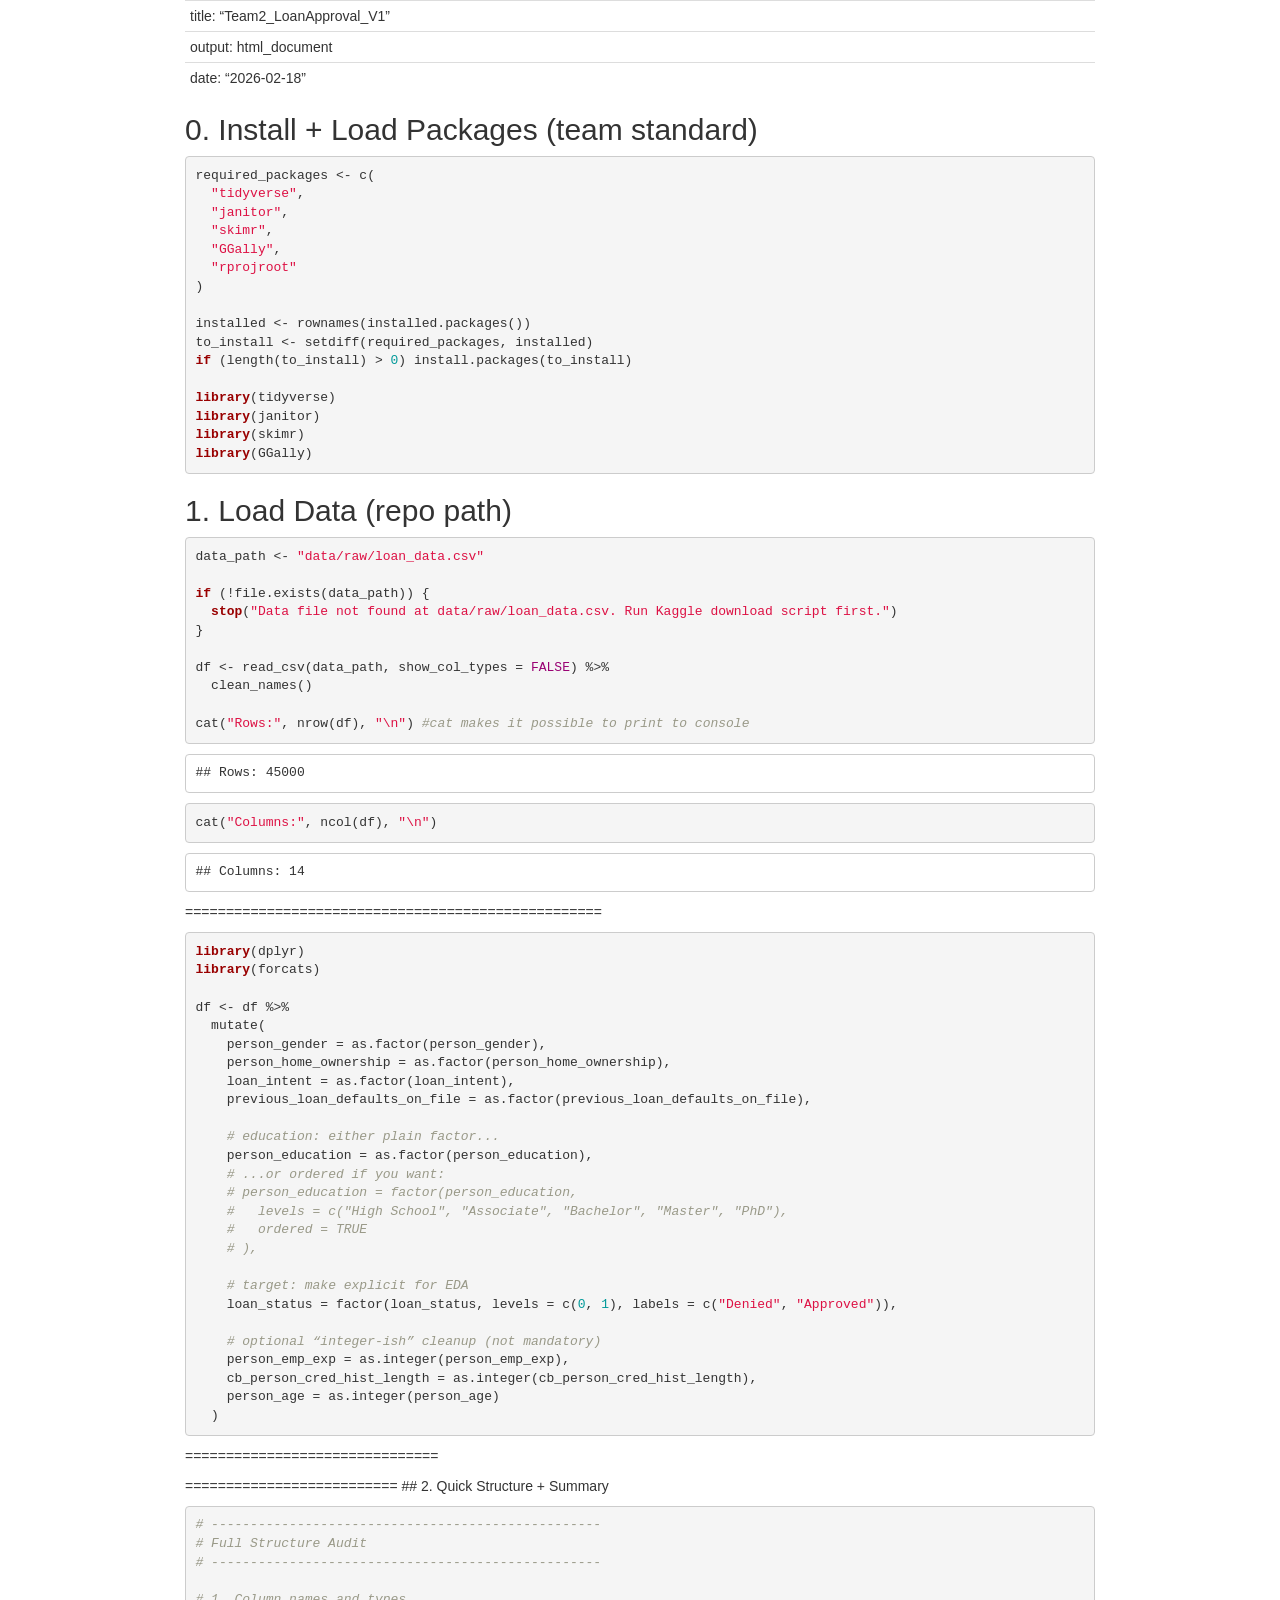
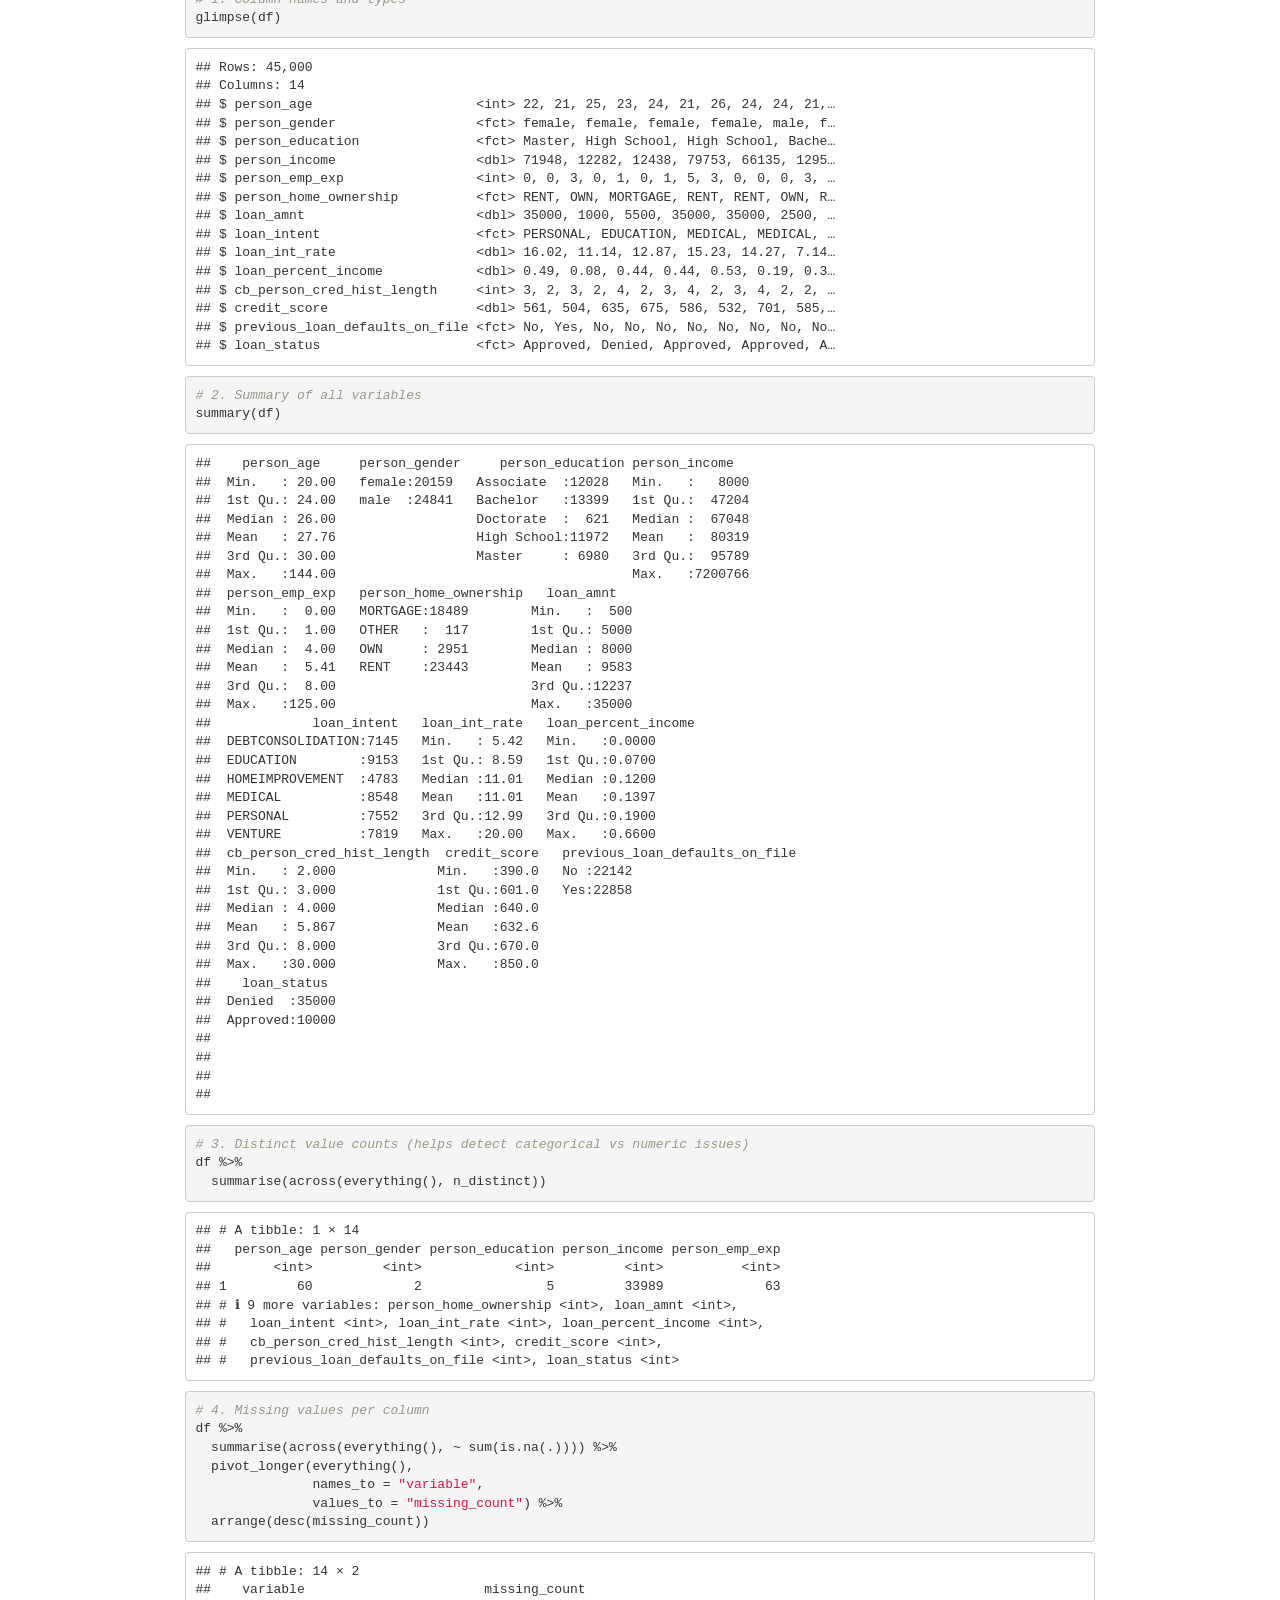
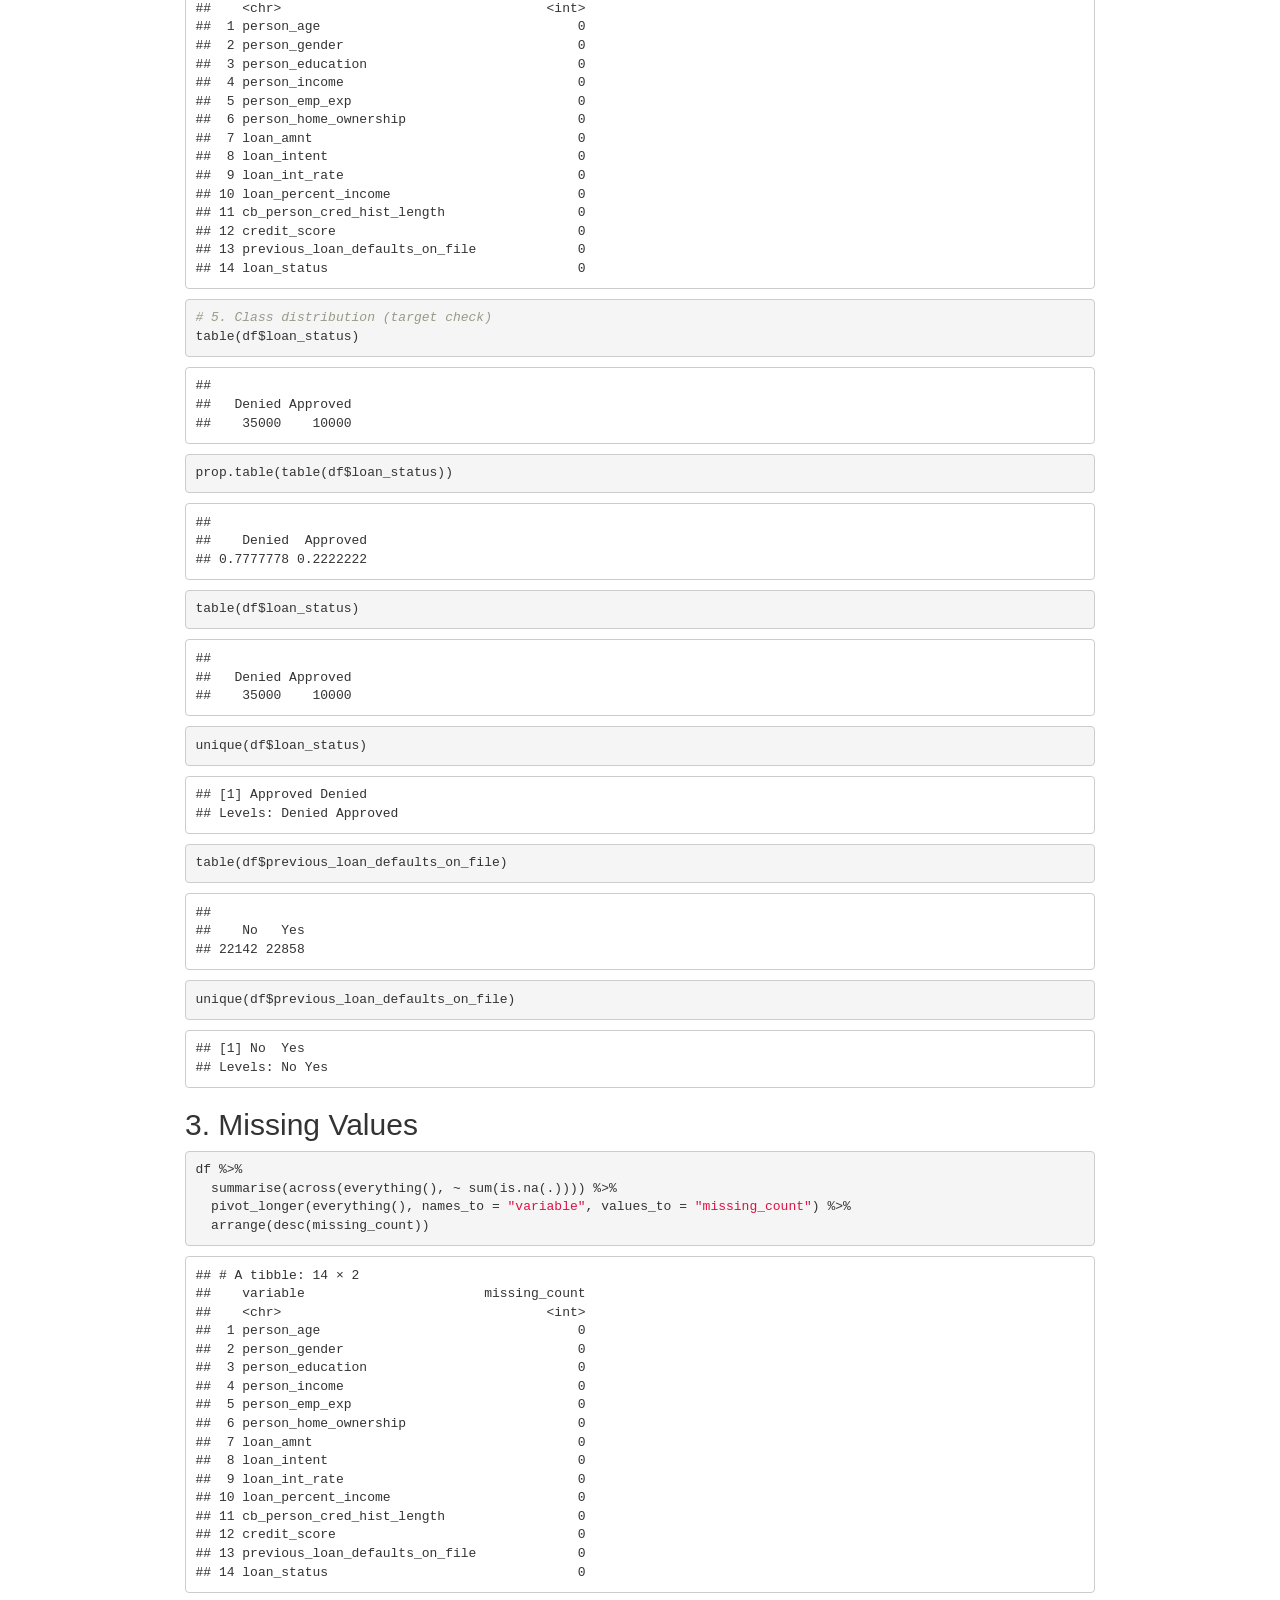
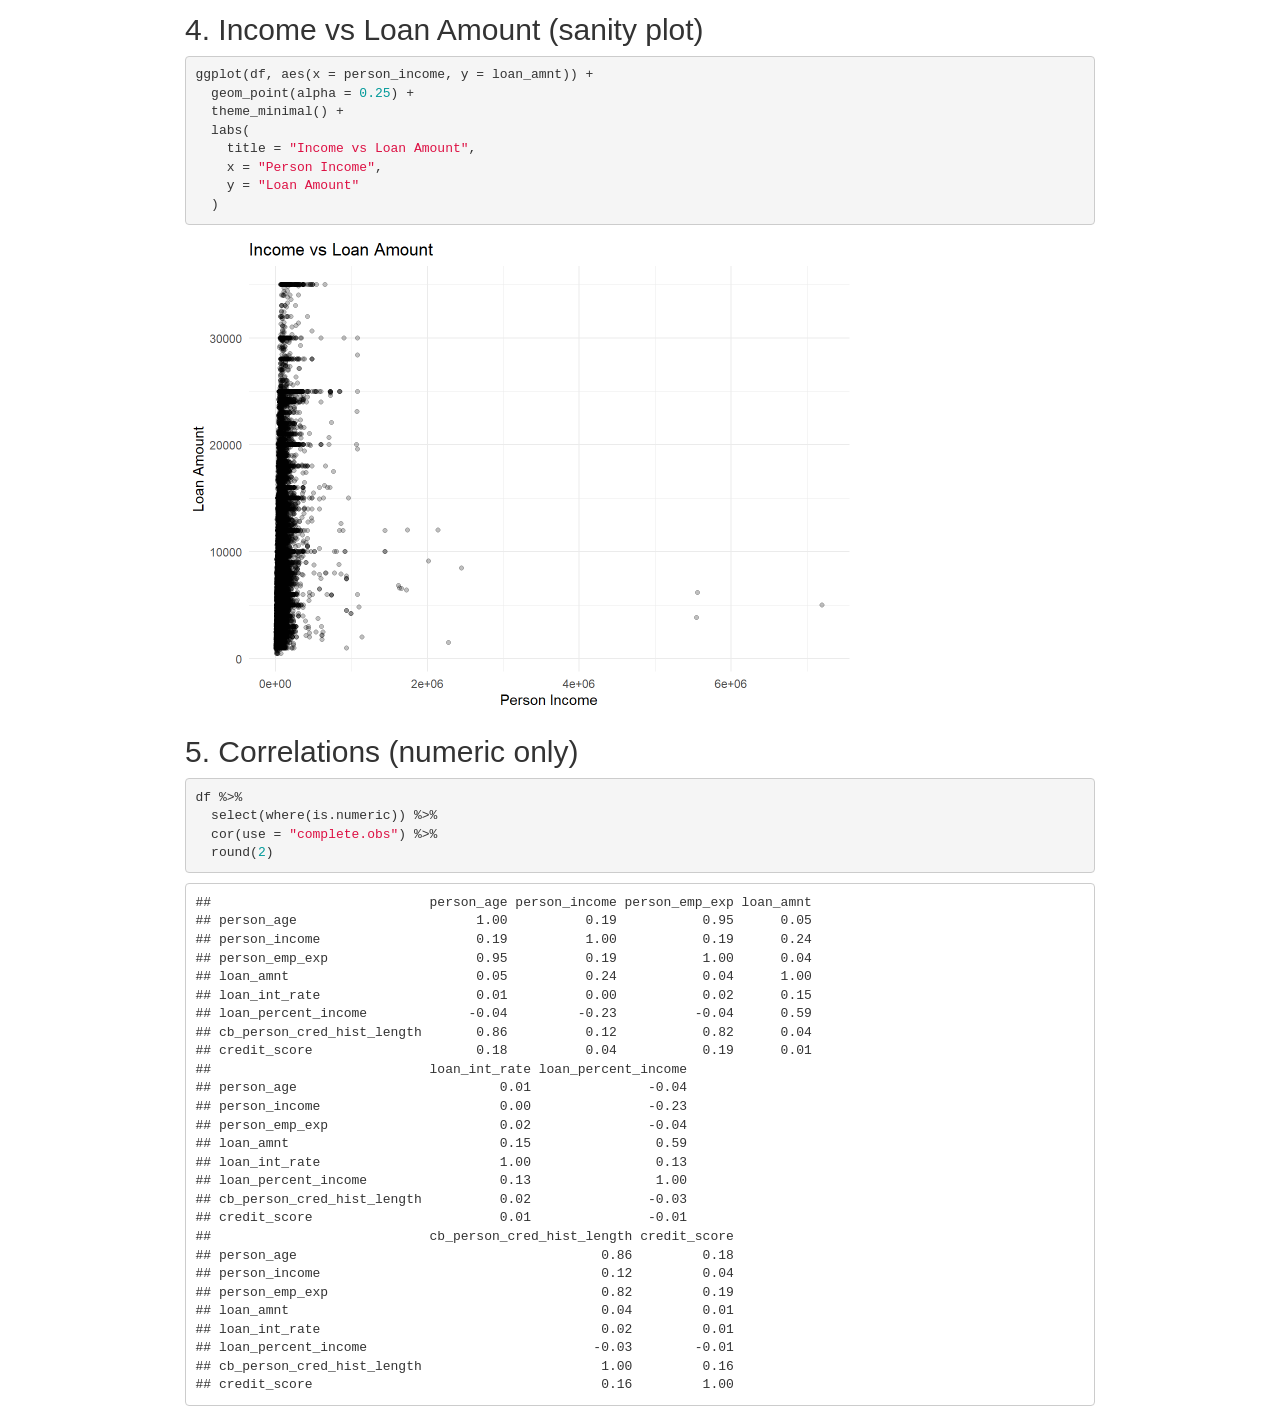
==== commit 681755b3: "Update EDA and data audit scripts" ====
--- a/notebooks/Deuces_V1.html
+++ b/notebooks/Deuces_V1.html
@@ -395,328 +395,156 @@
 df &lt;- read_csv(data_path, show_col_types = FALSE) %&gt;%
   clean_names()
 
-cat(&quot;Rows:&quot;, nrow(df), &quot;\n&quot;)</code></pre>
+cat(&quot;Rows:&quot;, nrow(df), &quot;\n&quot;) #cat makes it possible to print to console</code></pre>
 <pre><code>## Rows: 45000</code></pre>
 <pre class="r"><code>cat(&quot;Columns:&quot;, ncol(df), &quot;\n&quot;)</code></pre>
 <pre><code>## Columns: 14</code></pre>
-</div>
-<div id="quick-structure-summary" class="section level2">
-<h2>2. Quick Structure + Summary</h2>
-<pre class="r"><code>glimpse(df)</code></pre>
+<p>===================================================</p>
+<pre class="r"><code>library(dplyr)
+library(forcats)
+
+df &lt;- df %&gt;%
+  mutate(
+    person_gender = as.factor(person_gender),
+    person_home_ownership = as.factor(person_home_ownership),
+    loan_intent = as.factor(loan_intent),
+    previous_loan_defaults_on_file = as.factor(previous_loan_defaults_on_file),
+
+    # education: either plain factor...
+    person_education = as.factor(person_education),
+    # ...or ordered if you want:
+    # person_education = factor(person_education,
+    #   levels = c(&quot;High School&quot;, &quot;Associate&quot;, &quot;Bachelor&quot;, &quot;Master&quot;, &quot;PhD&quot;),
+    #   ordered = TRUE
+    # ),
+
+    # target: make explicit for EDA
+    loan_status = factor(loan_status, levels = c(0, 1), labels = c(&quot;Denied&quot;, &quot;Approved&quot;)),
+
+    # optional “integer-ish” cleanup (not mandatory)
+    person_emp_exp = as.integer(person_emp_exp),
+    cb_person_cred_hist_length = as.integer(cb_person_cred_hist_length),
+    person_age = as.integer(person_age)
+  )</code></pre>
+<p>===============================</p>
+<p>========================== ## 2. Quick Structure + Summary</p>
+<pre class="r"><code># --------------------------------------------------
+# Full Structure Audit
+# --------------------------------------------------
+
+# 1. Column names and types
+glimpse(df)</code></pre>
 <pre><code>## Rows: 45,000
 ## Columns: 14
-## $ person_age                     &lt;dbl&gt; 22, 21, 25, 23, 24, 21, 26, 24, 24, 21,…
-## $ person_gender                  &lt;chr&gt; &quot;female&quot;, &quot;female&quot;, &quot;female&quot;, &quot;female&quot;,…
-## $ person_education               &lt;chr&gt; &quot;Master&quot;, &quot;High School&quot;, &quot;High School&quot;,…
+## $ person_age                     &lt;int&gt; 22, 21, 25, 23, 24, 21, 26, 24, 24, 21,…
+## $ person_gender                  &lt;fct&gt; female, female, female, female, male, f…
+## $ person_education               &lt;fct&gt; Master, High School, High School, Bache…
 ## $ person_income                  &lt;dbl&gt; 71948, 12282, 12438, 79753, 66135, 1295…
-## $ person_emp_exp                 &lt;dbl&gt; 0, 0, 3, 0, 1, 0, 1, 5, 3, 0, 0, 0, 3, …
-## $ person_home_ownership          &lt;chr&gt; &quot;RENT&quot;, &quot;OWN&quot;, &quot;MORTGAGE&quot;, &quot;RENT&quot;, &quot;REN…
+## $ person_emp_exp                 &lt;int&gt; 0, 0, 3, 0, 1, 0, 1, 5, 3, 0, 0, 0, 3, …
+## $ person_home_ownership          &lt;fct&gt; RENT, OWN, MORTGAGE, RENT, RENT, OWN, R…
 ## $ loan_amnt                      &lt;dbl&gt; 35000, 1000, 5500, 35000, 35000, 2500, …
-## $ loan_intent                    &lt;chr&gt; &quot;PERSONAL&quot;, &quot;EDUCATION&quot;, &quot;MEDICAL&quot;, &quot;ME…
+## $ loan_intent                    &lt;fct&gt; PERSONAL, EDUCATION, MEDICAL, MEDICAL, …
 ## $ loan_int_rate                  &lt;dbl&gt; 16.02, 11.14, 12.87, 15.23, 14.27, 7.14…
 ## $ loan_percent_income            &lt;dbl&gt; 0.49, 0.08, 0.44, 0.44, 0.53, 0.19, 0.3…
-## $ cb_person_cred_hist_length     &lt;dbl&gt; 3, 2, 3, 2, 4, 2, 3, 4, 2, 3, 4, 2, 2, …
+## $ cb_person_cred_hist_length     &lt;int&gt; 3, 2, 3, 2, 4, 2, 3, 4, 2, 3, 4, 2, 2, …
 ## $ credit_score                   &lt;dbl&gt; 561, 504, 635, 675, 586, 532, 701, 585,…
-## $ previous_loan_defaults_on_file &lt;chr&gt; &quot;No&quot;, &quot;Yes&quot;, &quot;No&quot;, &quot;No&quot;, &quot;No&quot;, &quot;No&quot;, &quot;N…
-## $ loan_status                    &lt;dbl&gt; 1, 0, 1, 1, 1, 1, 1, 1, 1, 1, 1, 1, 1, …</code></pre>
-<pre class="r"><code>summary(df)</code></pre>
-<pre><code>##    person_age     person_gender      person_education   person_income    
-##  Min.   : 20.00   Length:45000       Length:45000       Min.   :   8000  
-##  1st Qu.: 24.00   Class :character   Class :character   1st Qu.:  47204  
-##  Median : 26.00   Mode  :character   Mode  :character   Median :  67048  
-##  Mean   : 27.76                                         Mean   :  80319  
-##  3rd Qu.: 30.00                                         3rd Qu.:  95789  
-##  Max.   :144.00                                         Max.   :7200766  
-##  person_emp_exp   person_home_ownership   loan_amnt     loan_intent       
-##  Min.   :  0.00   Length:45000          Min.   :  500   Length:45000      
-##  1st Qu.:  1.00   Class :character      1st Qu.: 5000   Class :character  
-##  Median :  4.00   Mode  :character      Median : 8000   Mode  :character  
-##  Mean   :  5.41                         Mean   : 9583                     
-##  3rd Qu.:  8.00                         3rd Qu.:12237                     
-##  Max.   :125.00                         Max.   :35000                     
-##  loan_int_rate   loan_percent_income cb_person_cred_hist_length  credit_score  
-##  Min.   : 5.42   Min.   :0.0000      Min.   : 2.000             Min.   :390.0  
-##  1st Qu.: 8.59   1st Qu.:0.0700      1st Qu.: 3.000             1st Qu.:601.0  
-##  Median :11.01   Median :0.1200      Median : 4.000             Median :640.0  
-##  Mean   :11.01   Mean   :0.1397      Mean   : 5.867             Mean   :632.6  
-##  3rd Qu.:12.99   3rd Qu.:0.1900      3rd Qu.: 8.000             3rd Qu.:670.0  
-##  Max.   :20.00   Max.   :0.6600      Max.   :30.000             Max.   :850.0  
-##  previous_loan_defaults_on_file  loan_status    
-##  Length:45000                   Min.   :0.0000  
-##  Class :character               1st Qu.:0.0000  
-##  Mode  :character               Median :0.0000  
-##                                 Mean   :0.2222  
-##                                 3rd Qu.:0.0000  
-##                                 Max.   :1.0000</code></pre>
-<pre class="r"><code>skim(df)</code></pre>
-<table>
-<caption>Data summary</caption>
-<tbody>
-<tr class="odd">
-<td align="left">Name</td>
-<td align="left">df</td>
-</tr>
-<tr class="even">
-<td align="left">Number of rows</td>
-<td align="left">45000</td>
-</tr>
-<tr class="odd">
-<td align="left">Number of columns</td>
-<td align="left">14</td>
-</tr>
-<tr class="even">
-<td align="left">_______________________</td>
-<td align="left"></td>
-</tr>
-<tr class="odd">
-<td align="left">Column type frequency:</td>
-<td align="left"></td>
-</tr>
-<tr class="even">
-<td align="left">character</td>
-<td align="left">5</td>
-</tr>
-<tr class="odd">
-<td align="left">numeric</td>
-<td align="left">9</td>
-</tr>
-<tr class="even">
-<td align="left">________________________</td>
-<td align="left"></td>
-</tr>
-<tr class="odd">
-<td align="left">Group variables</td>
-<td align="left">None</td>
-</tr>
-</tbody>
-</table>
-<p><strong>Variable type: character</strong></p>
-<table style="width:100%;">
-<colgroup>
-<col width="34%" />
-<col width="11%" />
-<col width="15%" />
-<col width="4%" />
-<col width="4%" />
-<col width="6%" />
-<col width="10%" />
-<col width="12%" />
-</colgroup>
-<thead>
-<tr class="header">
-<th align="left">skim_variable</th>
-<th align="right">n_missing</th>
-<th align="right">complete_rate</th>
-<th align="right">min</th>
-<th align="right">max</th>
-<th align="right">empty</th>
-<th align="right">n_unique</th>
-<th align="right">whitespace</th>
-</tr>
-</thead>
-<tbody>
-<tr class="odd">
-<td align="left">person_gender</td>
-<td align="right">0</td>
-<td align="right">1</td>
-<td align="right">4</td>
-<td align="right">6</td>
-<td align="right">0</td>
-<td align="right">2</td>
-<td align="right">0</td>
-</tr>
-<tr class="even">
-<td align="left">person_education</td>
-<td align="right">0</td>
-<td align="right">1</td>
-<td align="right">6</td>
-<td align="right">11</td>
-<td align="right">0</td>
-<td align="right">5</td>
-<td align="right">0</td>
-</tr>
-<tr class="odd">
-<td align="left">person_home_ownership</td>
-<td align="right">0</td>
-<td align="right">1</td>
-<td align="right">3</td>
-<td align="right">8</td>
-<td align="right">0</td>
-<td align="right">4</td>
-<td align="right">0</td>
-</tr>
-<tr class="even">
-<td align="left">loan_intent</td>
-<td align="right">0</td>
-<td align="right">1</td>
-<td align="right">7</td>
-<td align="right">17</td>
-<td align="right">0</td>
-<td align="right">6</td>
-<td align="right">0</td>
-</tr>
-<tr class="odd">
-<td align="left">previous_loan_defaults_on_file</td>
-<td align="right">0</td>
-<td align="right">1</td>
-<td align="right">2</td>
-<td align="right">3</td>
-<td align="right">0</td>
-<td align="right">2</td>
-<td align="right">0</td>
-</tr>
-</tbody>
-</table>
-<p><strong>Variable type: numeric</strong></p>
-<table>
-<colgroup>
-<col width="22%" />
-<col width="8%" />
-<col width="11%" />
-<col width="7%" />
-<col width="7%" />
-<col width="6%" />
-<col width="7%" />
-<col width="7%" />
-<col width="7%" />
-<col width="9%" />
-<col width="4%" />
-</colgroup>
-<thead>
-<tr class="header">
-<th align="left">skim_variable</th>
-<th align="right">n_missing</th>
-<th align="right">complete_rate</th>
-<th align="right">mean</th>
-<th align="right">sd</th>
-<th align="right">p0</th>
-<th align="right">p25</th>
-<th align="right">p50</th>
-<th align="right">p75</th>
-<th align="right">p100</th>
-<th align="left">hist</th>
-</tr>
-</thead>
-<tbody>
-<tr class="odd">
-<td align="left">person_age</td>
-<td align="right">0</td>
-<td align="right">1</td>
-<td align="right">27.76</td>
-<td align="right">6.05</td>
-<td align="right">20.00</td>
-<td align="right">24.00</td>
-<td align="right">26.00</td>
-<td align="right">30.00</td>
-<td align="right">144.00</td>
-<td align="left">▇▁▁▁▁</td>
-</tr>
-<tr class="even">
-<td align="left">person_income</td>
-<td align="right">0</td>
-<td align="right">1</td>
-<td align="right">80319.05</td>
-<td align="right">80422.50</td>
-<td align="right">8000.00</td>
-<td align="right">47204.00</td>
-<td align="right">67048.00</td>
-<td align="right">95789.25</td>
-<td align="right">7200766.00</td>
-<td align="left">▇▁▁▁▁</td>
-</tr>
-<tr class="odd">
-<td align="left">person_emp_exp</td>
-<td align="right">0</td>
-<td align="right">1</td>
-<td align="right">5.41</td>
-<td align="right">6.06</td>
-<td align="right">0.00</td>
-<td align="right">1.00</td>
-<td align="right">4.00</td>
-<td align="right">8.00</td>
-<td align="right">125.00</td>
-<td align="left">▇▁▁▁▁</td>
-</tr>
-<tr class="even">
-<td align="left">loan_amnt</td>
-<td align="right">0</td>
-<td align="right">1</td>
-<td align="right">9583.16</td>
-<td align="right">6314.89</td>
-<td align="right">500.00</td>
-<td align="right">5000.00</td>
-<td align="right">8000.00</td>
-<td align="right">12237.25</td>
-<td align="right">35000.00</td>
-<td align="left">▇▆▂▁▁</td>
-</tr>
-<tr class="odd">
-<td align="left">loan_int_rate</td>
-<td align="right">0</td>
-<td align="right">1</td>
-<td align="right">11.01</td>
-<td align="right">2.98</td>
-<td align="right">5.42</td>
-<td align="right">8.59</td>
-<td align="right">11.01</td>
-<td align="right">12.99</td>
-<td align="right">20.00</td>
-<td align="left">▆▇▆▃▁</td>
-</tr>
-<tr class="even">
-<td align="left">loan_percent_income</td>
-<td align="right">0</td>
-<td align="right">1</td>
-<td align="right">0.14</td>
-<td align="right">0.09</td>
-<td align="right">0.00</td>
-<td align="right">0.07</td>
-<td align="right">0.12</td>
-<td align="right">0.19</td>
-<td align="right">0.66</td>
-<td align="left">▇▅▁▁▁</td>
-</tr>
-<tr class="odd">
-<td align="left">cb_person_cred_hist_length</td>
-<td align="right">0</td>
-<td align="right">1</td>
-<td align="right">5.87</td>
-<td align="right">3.88</td>
-<td align="right">2.00</td>
-<td align="right">3.00</td>
-<td align="right">4.00</td>
-<td align="right">8.00</td>
-<td align="right">30.00</td>
-<td align="left">▇▂▁▁▁</td>
-</tr>
-<tr class="even">
-<td align="left">credit_score</td>
-<td align="right">0</td>
-<td align="right">1</td>
-<td align="right">632.61</td>
-<td align="right">50.44</td>
-<td align="right">390.00</td>
-<td align="right">601.00</td>
-<td align="right">640.00</td>
-<td align="right">670.00</td>
-<td align="right">850.00</td>
-<td align="left">▁▂▇▃▁</td>
-</tr>
-<tr class="odd">
-<td align="left">loan_status</td>
-<td align="right">0</td>
-<td align="right">1</td>
-<td align="right">0.22</td>
-<td align="right">0.42</td>
-<td align="right">0.00</td>
-<td align="right">0.00</td>
-<td align="right">0.00</td>
-<td align="right">0.00</td>
-<td align="right">1.00</td>
-<td align="left">▇▁▁▁▂</td>
-</tr>
-</tbody>
-</table>
+## $ previous_loan_defaults_on_file &lt;fct&gt; No, Yes, No, No, No, No, No, No, No, No…
+## $ loan_status                    &lt;fct&gt; Approved, Denied, Approved, Approved, A…</code></pre>
+<pre class="r"><code># 2. Summary of all variables
+summary(df)</code></pre>
+<pre><code>##    person_age     person_gender     person_education person_income    
+##  Min.   : 20.00   female:20159   Associate  :12028   Min.   :   8000  
+##  1st Qu.: 24.00   male  :24841   Bachelor   :13399   1st Qu.:  47204  
+##  Median : 26.00                  Doctorate  :  621   Median :  67048  
+##  Mean   : 27.76                  High School:11972   Mean   :  80319  
+##  3rd Qu.: 30.00                  Master     : 6980   3rd Qu.:  95789  
+##  Max.   :144.00                                      Max.   :7200766  
+##  person_emp_exp   person_home_ownership   loan_amnt    
+##  Min.   :  0.00   MORTGAGE:18489        Min.   :  500  
+##  1st Qu.:  1.00   OTHER   :  117        1st Qu.: 5000  
+##  Median :  4.00   OWN     : 2951        Median : 8000  
+##  Mean   :  5.41   RENT    :23443        Mean   : 9583  
+##  3rd Qu.:  8.00                         3rd Qu.:12237  
+##  Max.   :125.00                         Max.   :35000  
+##             loan_intent   loan_int_rate   loan_percent_income
+##  DEBTCONSOLIDATION:7145   Min.   : 5.42   Min.   :0.0000     
+##  EDUCATION        :9153   1st Qu.: 8.59   1st Qu.:0.0700     
+##  HOMEIMPROVEMENT  :4783   Median :11.01   Median :0.1200     
+##  MEDICAL          :8548   Mean   :11.01   Mean   :0.1397     
+##  PERSONAL         :7552   3rd Qu.:12.99   3rd Qu.:0.1900     
+##  VENTURE          :7819   Max.   :20.00   Max.   :0.6600     
+##  cb_person_cred_hist_length  credit_score   previous_loan_defaults_on_file
+##  Min.   : 2.000             Min.   :390.0   No :22142                     
+##  1st Qu.: 3.000             1st Qu.:601.0   Yes:22858                     
+##  Median : 4.000             Median :640.0                                 
+##  Mean   : 5.867             Mean   :632.6                                 
+##  3rd Qu.: 8.000             3rd Qu.:670.0                                 
+##  Max.   :30.000             Max.   :850.0                                 
+##    loan_status   
+##  Denied  :35000  
+##  Approved:10000  
+##                  
+##                  
+##                  
+## </code></pre>
+<pre class="r"><code># 3. Distinct value counts (helps detect categorical vs numeric issues)
+df %&gt;%
+  summarise(across(everything(), n_distinct))</code></pre>
+<pre><code>## # A tibble: 1 × 14
+##   person_age person_gender person_education person_income person_emp_exp
+##        &lt;int&gt;         &lt;int&gt;            &lt;int&gt;         &lt;int&gt;          &lt;int&gt;
+## 1         60             2                5         33989             63
+## # ℹ 9 more variables: person_home_ownership &lt;int&gt;, loan_amnt &lt;int&gt;,
+## #   loan_intent &lt;int&gt;, loan_int_rate &lt;int&gt;, loan_percent_income &lt;int&gt;,
+## #   cb_person_cred_hist_length &lt;int&gt;, credit_score &lt;int&gt;,
+## #   previous_loan_defaults_on_file &lt;int&gt;, loan_status &lt;int&gt;</code></pre>
+<pre class="r"><code># 4. Missing values per column
+df %&gt;%
+  summarise(across(everything(), ~ sum(is.na(.)))) %&gt;%
+  pivot_longer(everything(),
+               names_to = &quot;variable&quot;,
+               values_to = &quot;missing_count&quot;) %&gt;%
+  arrange(desc(missing_count))</code></pre>
+<pre><code>## # A tibble: 14 × 2
+##    variable                       missing_count
+##    &lt;chr&gt;                                  &lt;int&gt;
+##  1 person_age                                 0
+##  2 person_gender                              0
+##  3 person_education                           0
+##  4 person_income                              0
+##  5 person_emp_exp                             0
+##  6 person_home_ownership                      0
+##  7 loan_amnt                                  0
+##  8 loan_intent                                0
+##  9 loan_int_rate                              0
+## 10 loan_percent_income                        0
+## 11 cb_person_cred_hist_length                 0
+## 12 credit_score                               0
+## 13 previous_loan_defaults_on_file             0
+## 14 loan_status                                0</code></pre>
+<pre class="r"><code># 5. Class distribution (target check)
+table(df$loan_status)</code></pre>
+<pre><code>## 
+##   Denied Approved 
+##    35000    10000</code></pre>
+<pre class="r"><code>prop.table(table(df$loan_status))</code></pre>
+<pre><code>## 
+##    Denied  Approved 
+## 0.7777778 0.2222222</code></pre>
+<pre class="r"><code>table(df$loan_status)</code></pre>
+<pre><code>## 
+##   Denied Approved 
+##    35000    10000</code></pre>
+<pre class="r"><code>unique(df$loan_status)</code></pre>
+<pre><code>## [1] Approved Denied  
+## Levels: Denied Approved</code></pre>
+<pre class="r"><code>table(df$previous_loan_defaults_on_file)</code></pre>
+<pre><code>## 
+##    No   Yes 
+## 22142 22858</code></pre>
+<pre class="r"><code>unique(df$previous_loan_defaults_on_file)</code></pre>
+<pre><code>## [1] No  Yes
+## Levels: No Yes</code></pre>
 </div>
 <div id="missing-values" class="section level2">
 <h2>3. Missing Values</h2>
@@ -769,7 +597,6 @@
 ## loan_percent_income             -0.04         -0.23          -0.04      0.59
 ## cb_person_cred_hist_length       0.86          0.12           0.82      0.04
 ## credit_score                     0.18          0.04           0.19      0.01
-## loan_status                     -0.02         -0.14          -0.02      0.11
 ##                            loan_int_rate loan_percent_income
 ## person_age                          0.01               -0.04
 ## person_income                       0.00               -0.23
@@ -779,17 +606,15 @@
 ## loan_percent_income                 0.13                1.00
 ## cb_person_cred_hist_length          0.02               -0.03
 ## credit_score                        0.01               -0.01
-## loan_status                         0.33                0.38
-##                            cb_person_cred_hist_length credit_score loan_status
-## person_age                                       0.86         0.18       -0.02
-## person_income                                    0.12         0.04       -0.14
-## person_emp_exp                                   0.82         0.19       -0.02
-## loan_amnt                                        0.04         0.01        0.11
-## loan_int_rate                                    0.02         0.01        0.33
-## loan_percent_income                             -0.03        -0.01        0.38
-## cb_person_cred_hist_length                       1.00         0.16       -0.01
-## credit_score                                     0.16         1.00       -0.01
-## loan_status                                     -0.01        -0.01        1.00</code></pre>
+##                            cb_person_cred_hist_length credit_score
+## person_age                                       0.86         0.18
+## person_income                                    0.12         0.04
+## person_emp_exp                                   0.82         0.19
+## loan_amnt                                        0.04         0.01
+## loan_int_rate                                    0.02         0.01
+## loan_percent_income                             -0.03        -0.01
+## cb_person_cred_hist_length                       1.00         0.16
+## credit_score                                     0.16         1.00</code></pre>
 </div>
 
 
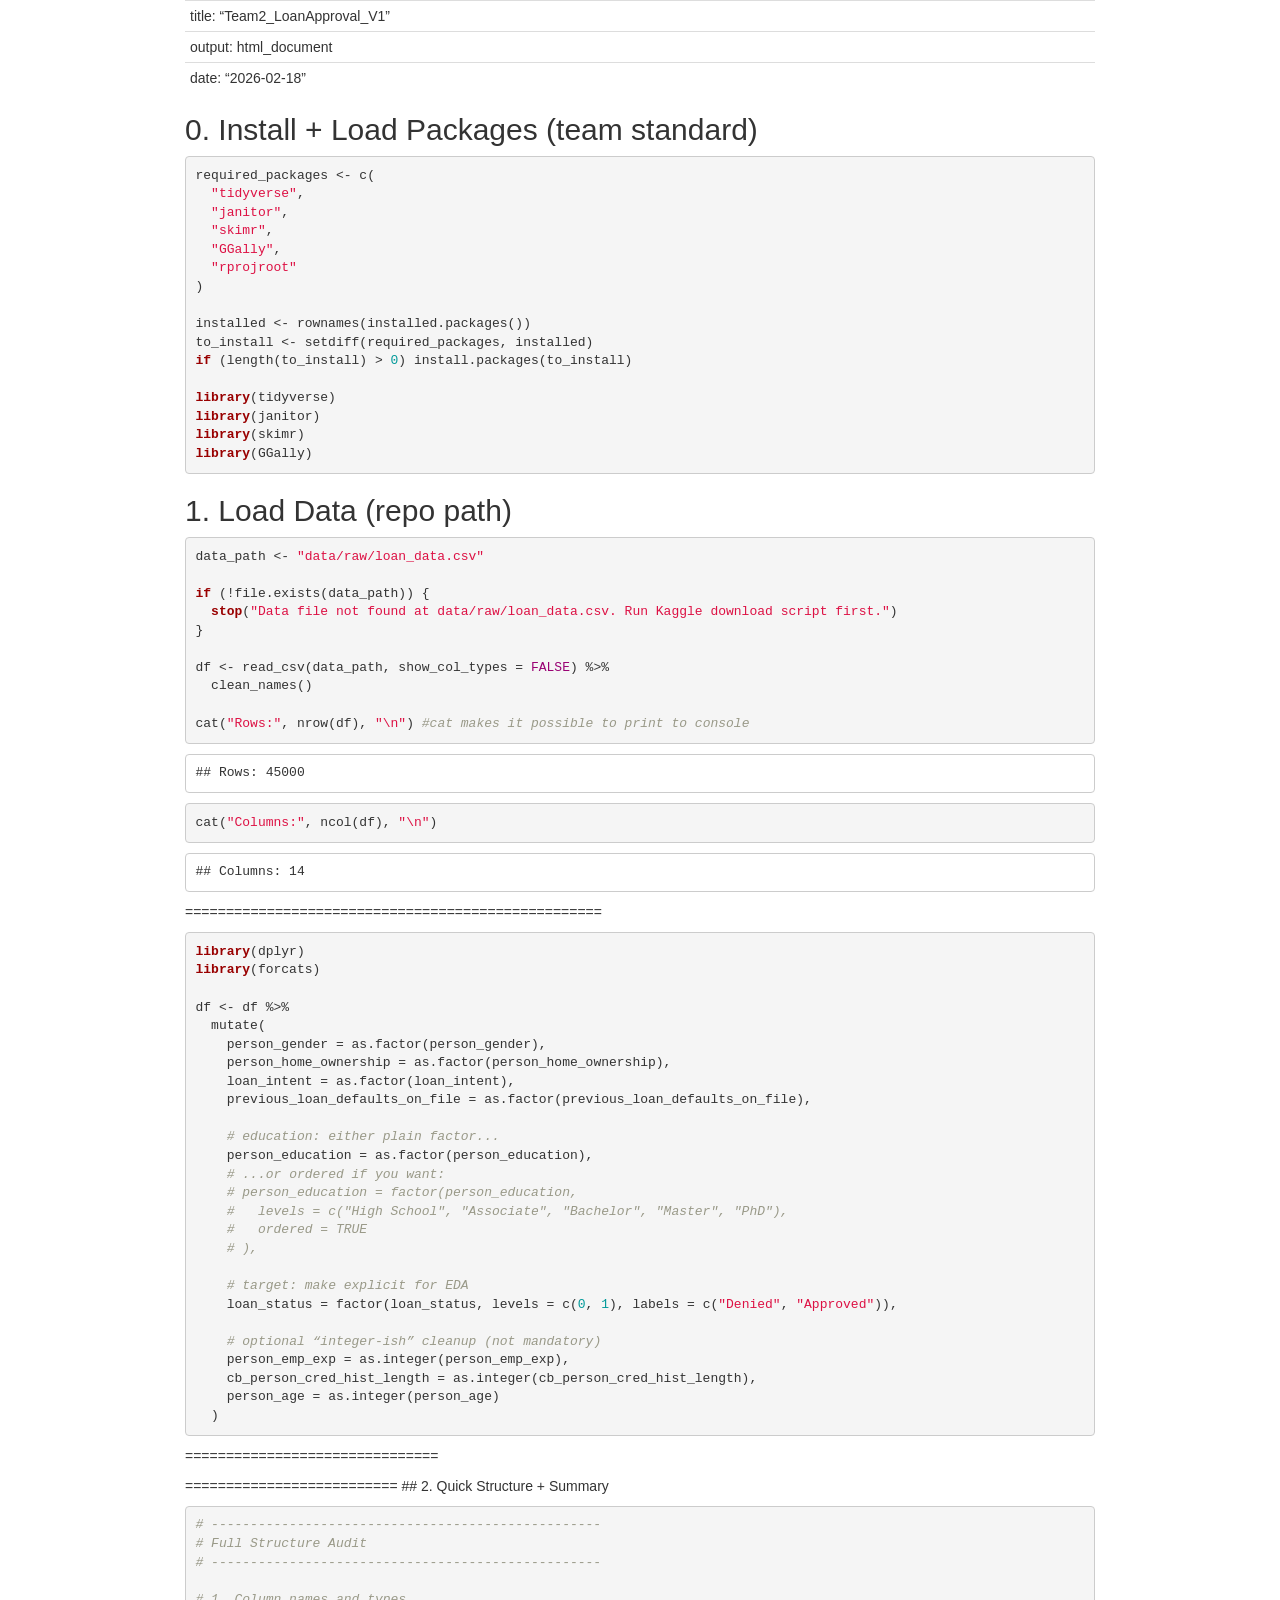
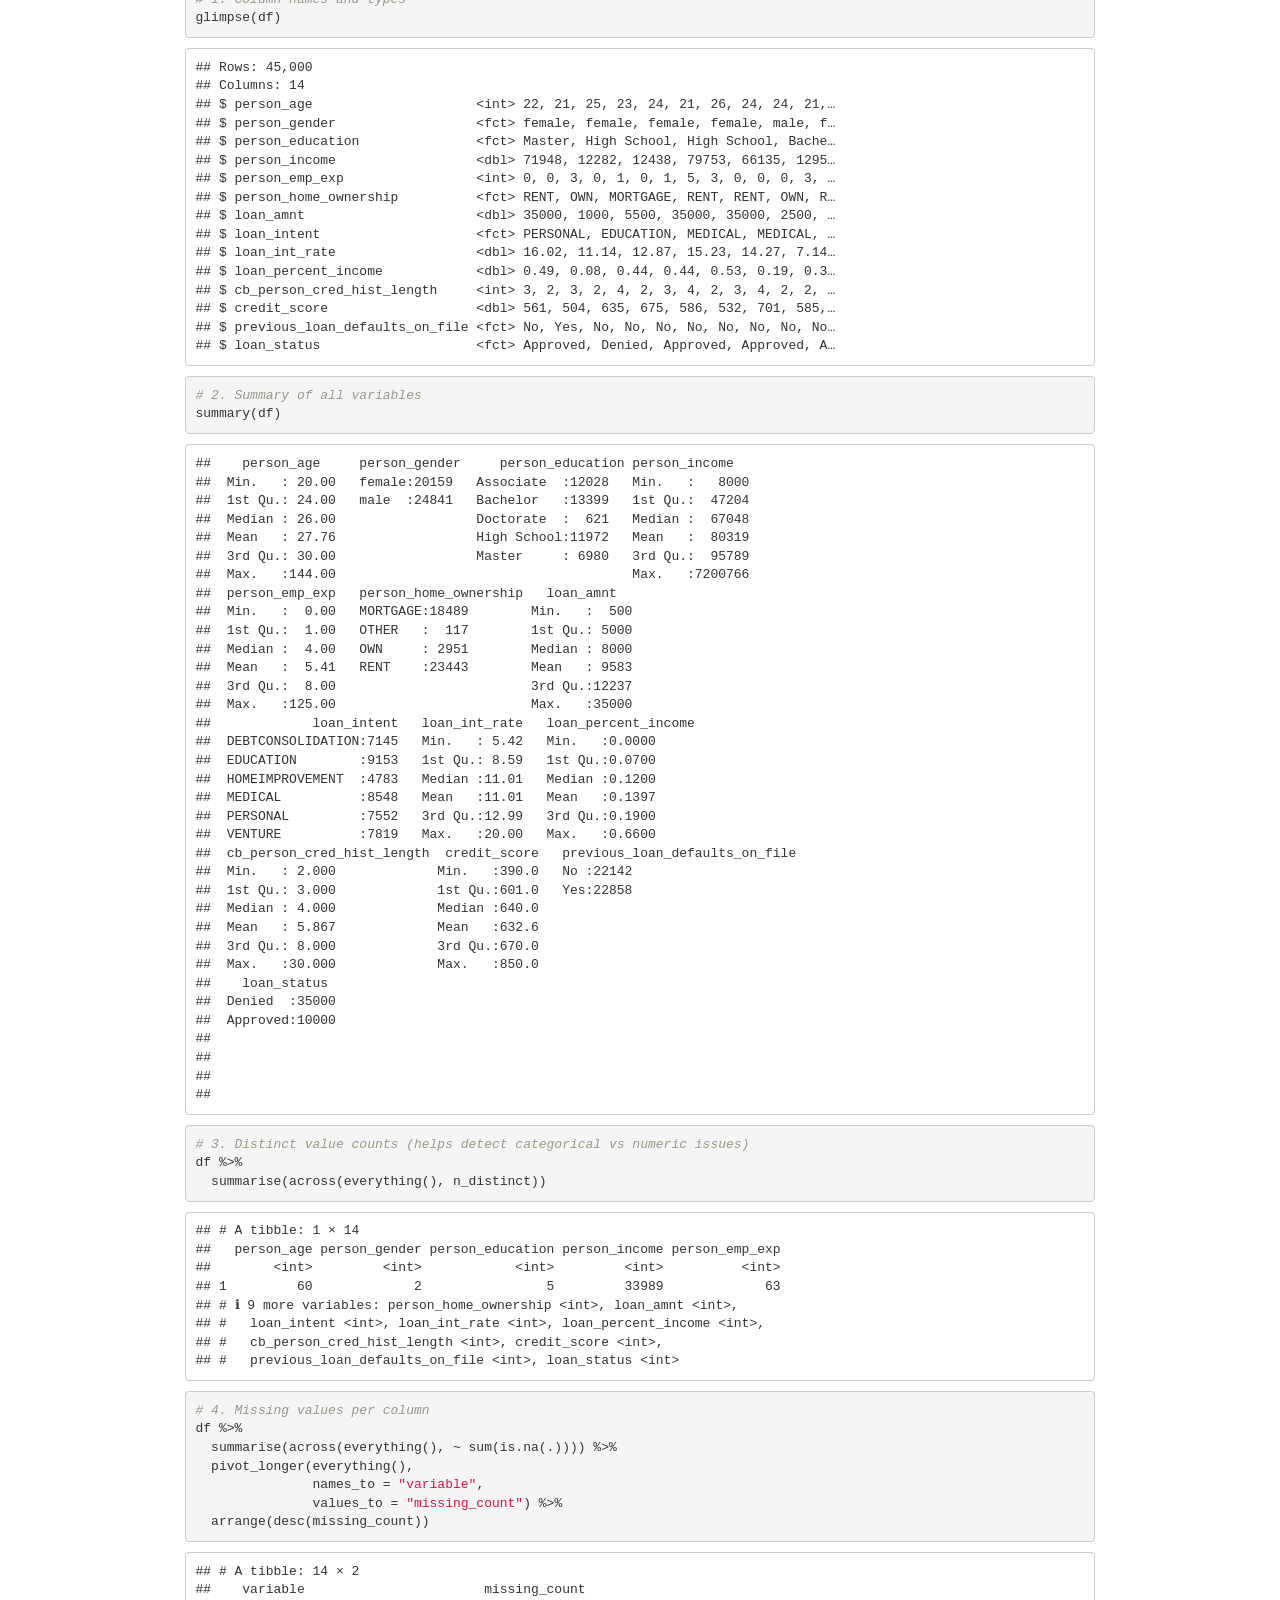
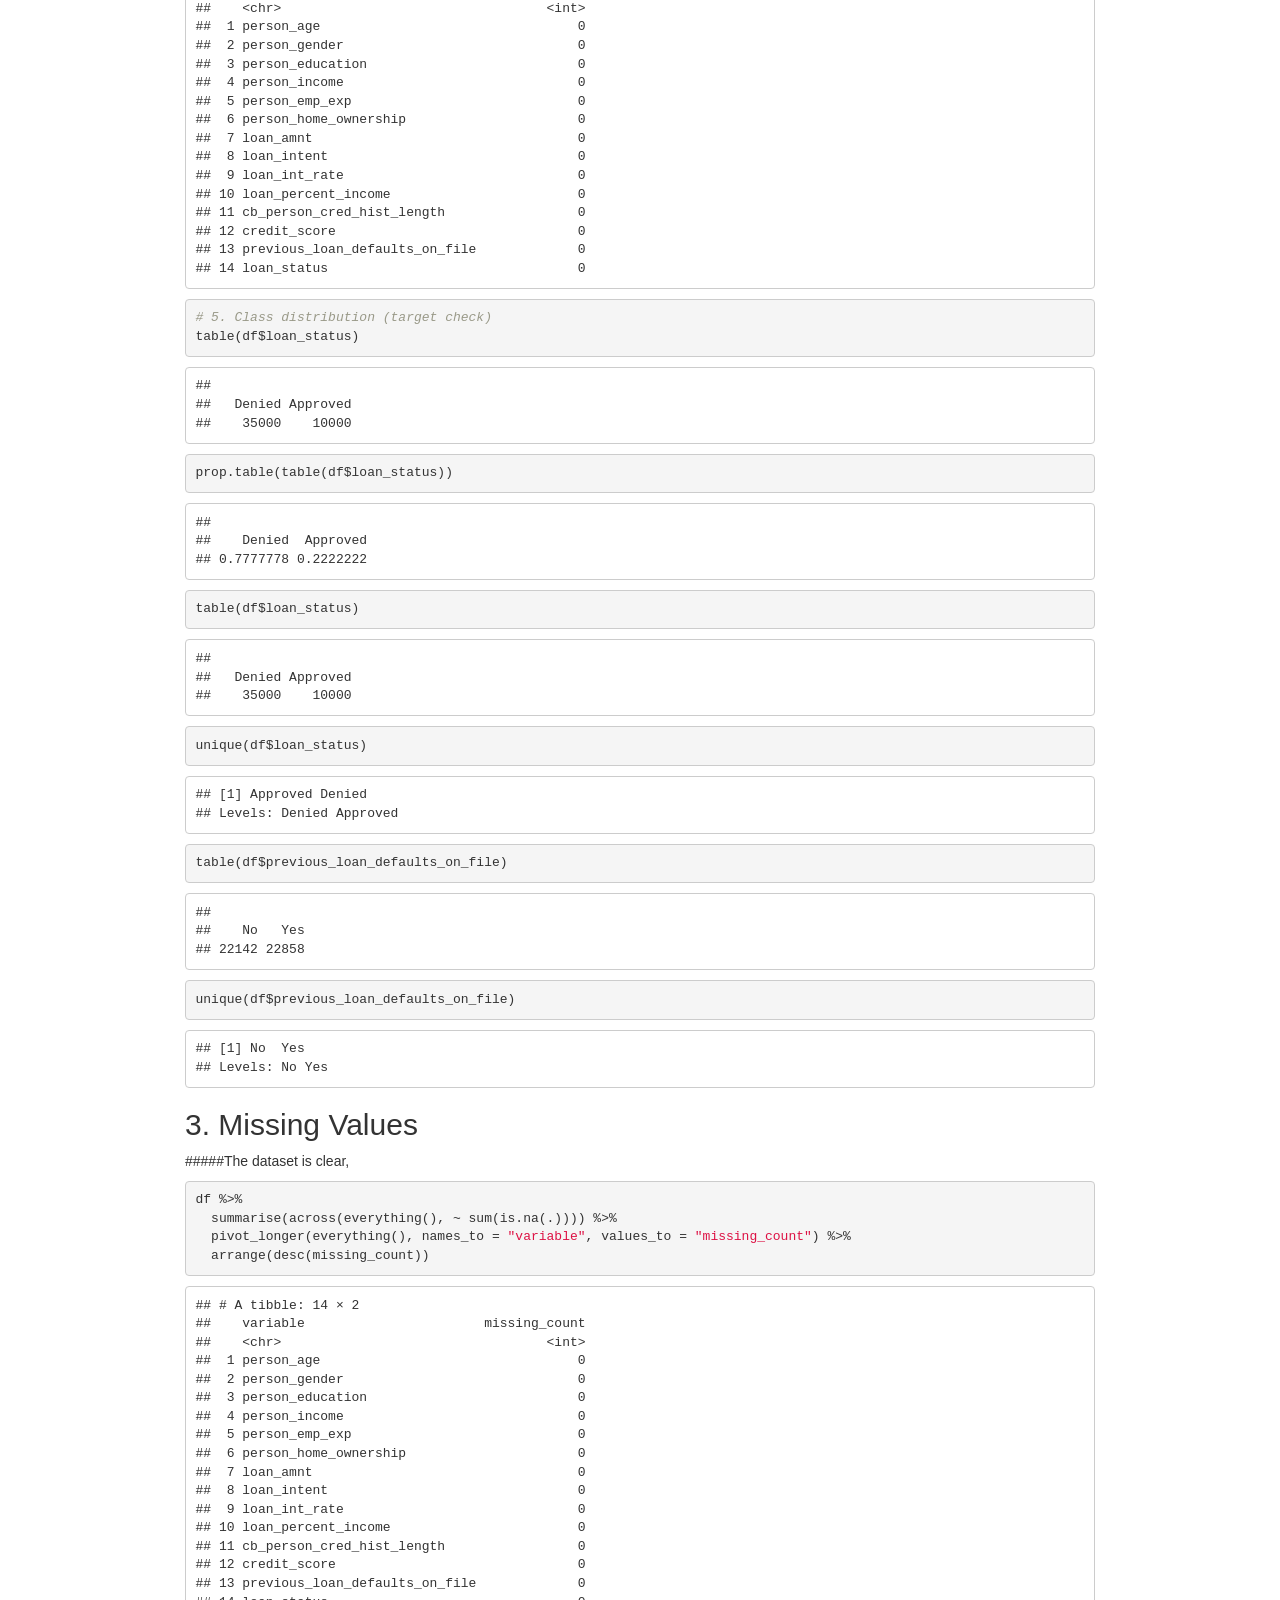
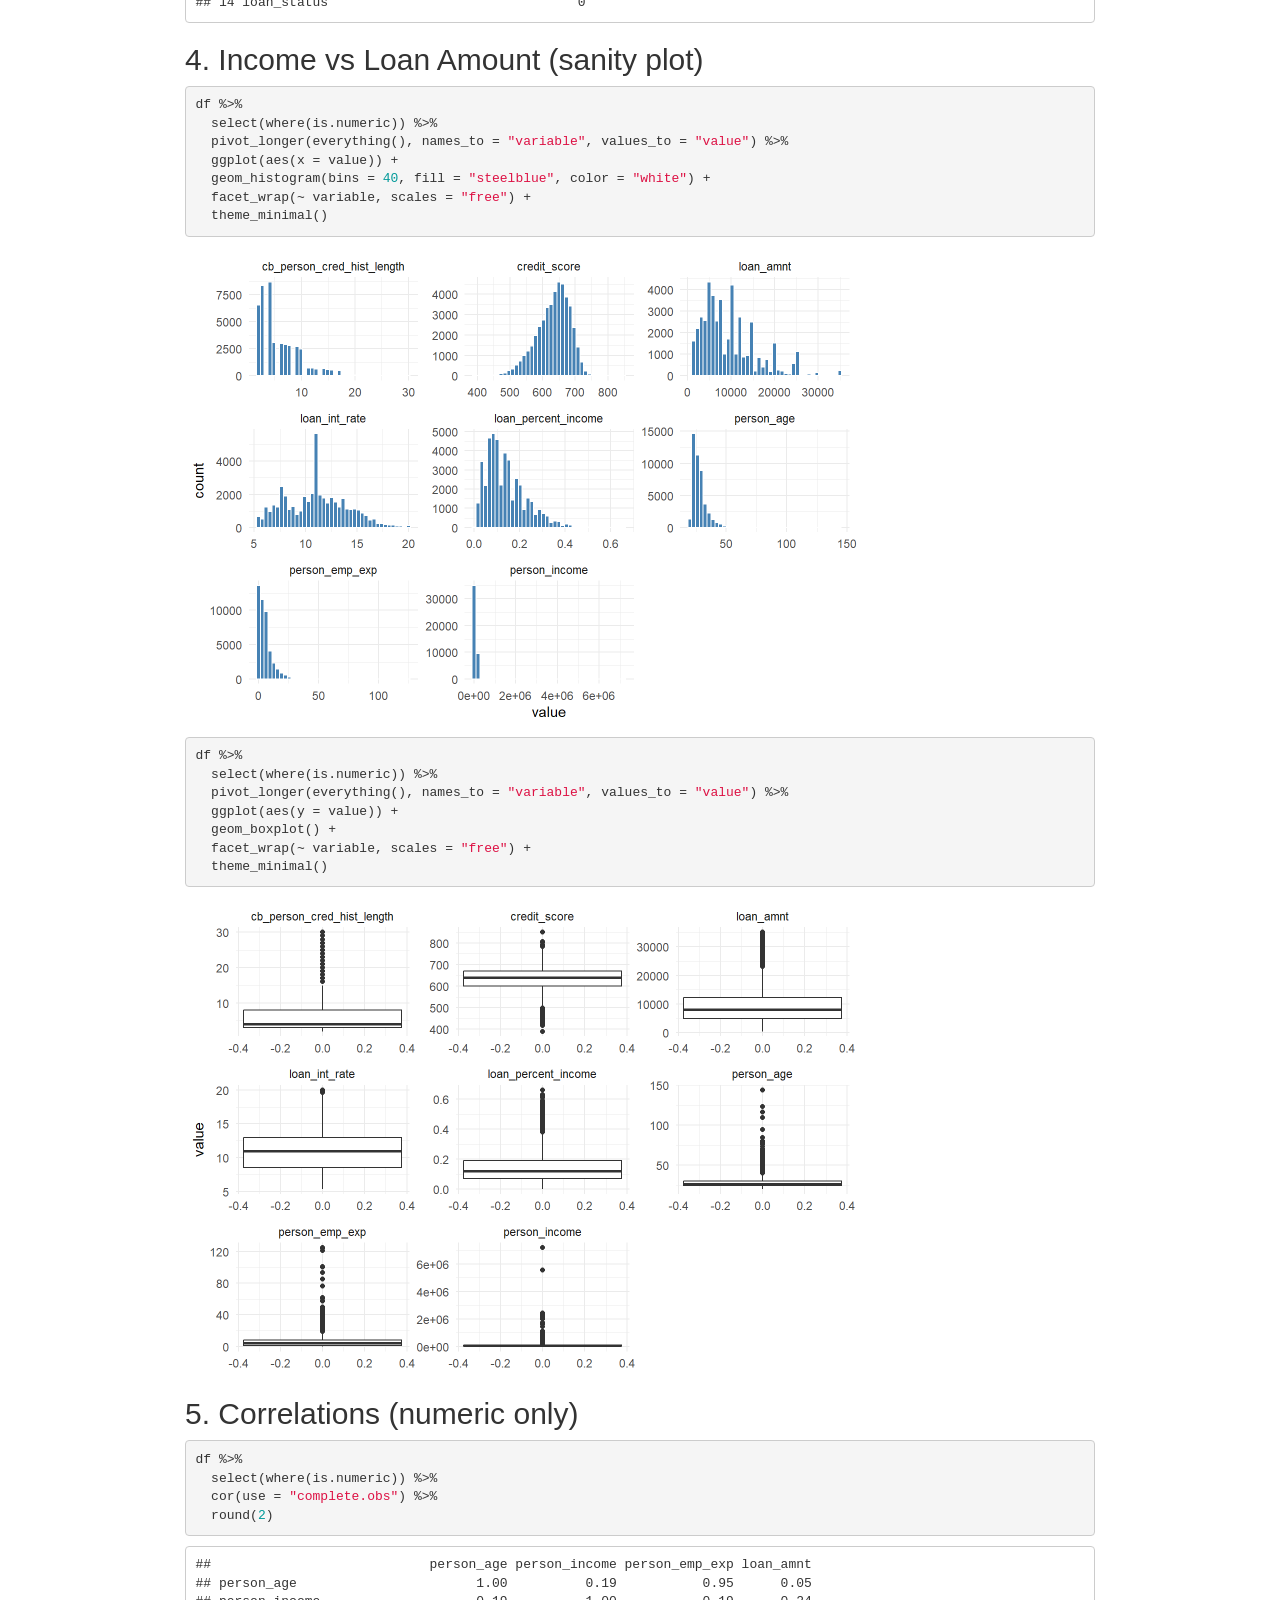
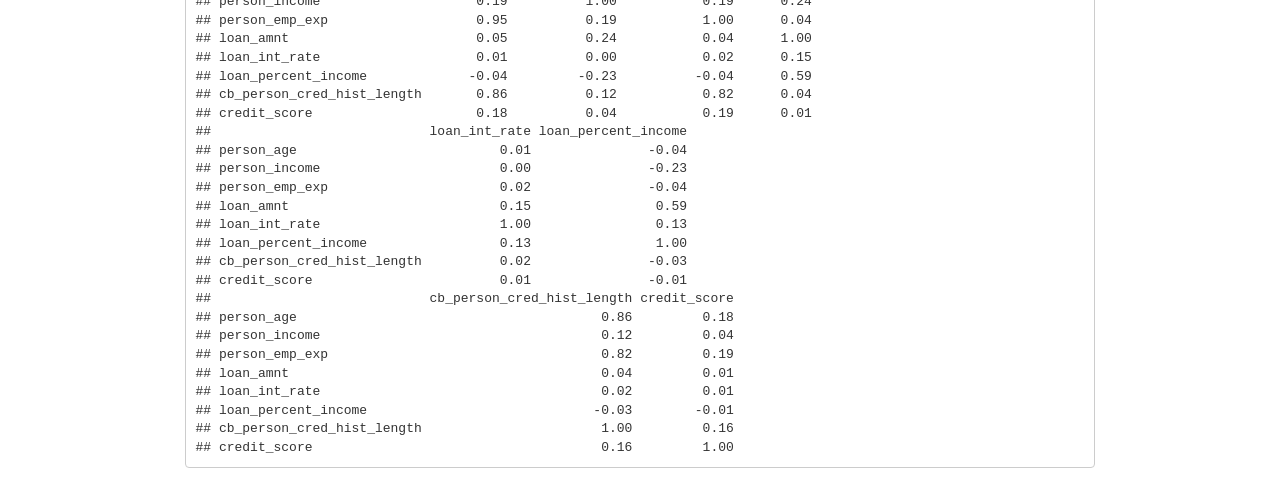
==== commit 304baf1c: "Update EDA and data audit scripts" ====
--- a/notebooks/Deuces_V1.html
+++ b/notebooks/Deuces_V1.html
@@ -548,6 +548,7 @@
 </div>
 <div id="missing-values" class="section level2">
 <h2>3. Missing Values</h2>
+<p>#####The dataset is clear,</p>
 <pre class="r"><code>df %&gt;%
   summarise(across(everything(), ~ sum(is.na(.)))) %&gt;%
   pivot_longer(everything(), names_to = &quot;variable&quot;, values_to = &quot;missing_count&quot;) %&gt;%
@@ -572,15 +573,22 @@
 </div>
 <div id="income-vs-loan-amount-sanity-plot" class="section level2">
 <h2>4. Income vs Loan Amount (sanity plot)</h2>
-<pre class="r"><code>ggplot(df, aes(x = person_income, y = loan_amnt)) +
-  geom_point(alpha = 0.25) +
-  theme_minimal() +
-  labs(
-    title = &quot;Income vs Loan Amount&quot;,
-    x = &quot;Person Income&quot;,
-    y = &quot;Loan Amount&quot;
-  )</code></pre>
-<p><img role="img" aria-label src="[data-uri]" alt width="672" /></p>
+<pre class="r"><code>df %&gt;%
+  select(where(is.numeric)) %&gt;%
+  pivot_longer(everything(), names_to = &quot;variable&quot;, values_to = &quot;value&quot;) %&gt;%
+  ggplot(aes(x = value)) +
+  geom_histogram(bins = 40, fill = &quot;steelblue&quot;, color = &quot;white&quot;) +
+  facet_wrap(~ variable, scales = &quot;free&quot;) +
+  theme_minimal()</code></pre>
+<p><img role="img" aria-label src="[data-uri]" alt width="672" /></p>
+<pre class="r"><code>df %&gt;%
+  select(where(is.numeric)) %&gt;%
+  pivot_longer(everything(), names_to = &quot;variable&quot;, values_to = &quot;value&quot;) %&gt;%
+  ggplot(aes(y = value)) +
+  geom_boxplot() +
+  facet_wrap(~ variable, scales = &quot;free&quot;) +
+  theme_minimal()</code></pre>
+<p><img role="img" aria-label src="[data-uri]" alt width="672" /></p>
 </div>
 <div id="correlations-numeric-only" class="section level2">
 <h2>5. Correlations (numeric only)</h2>
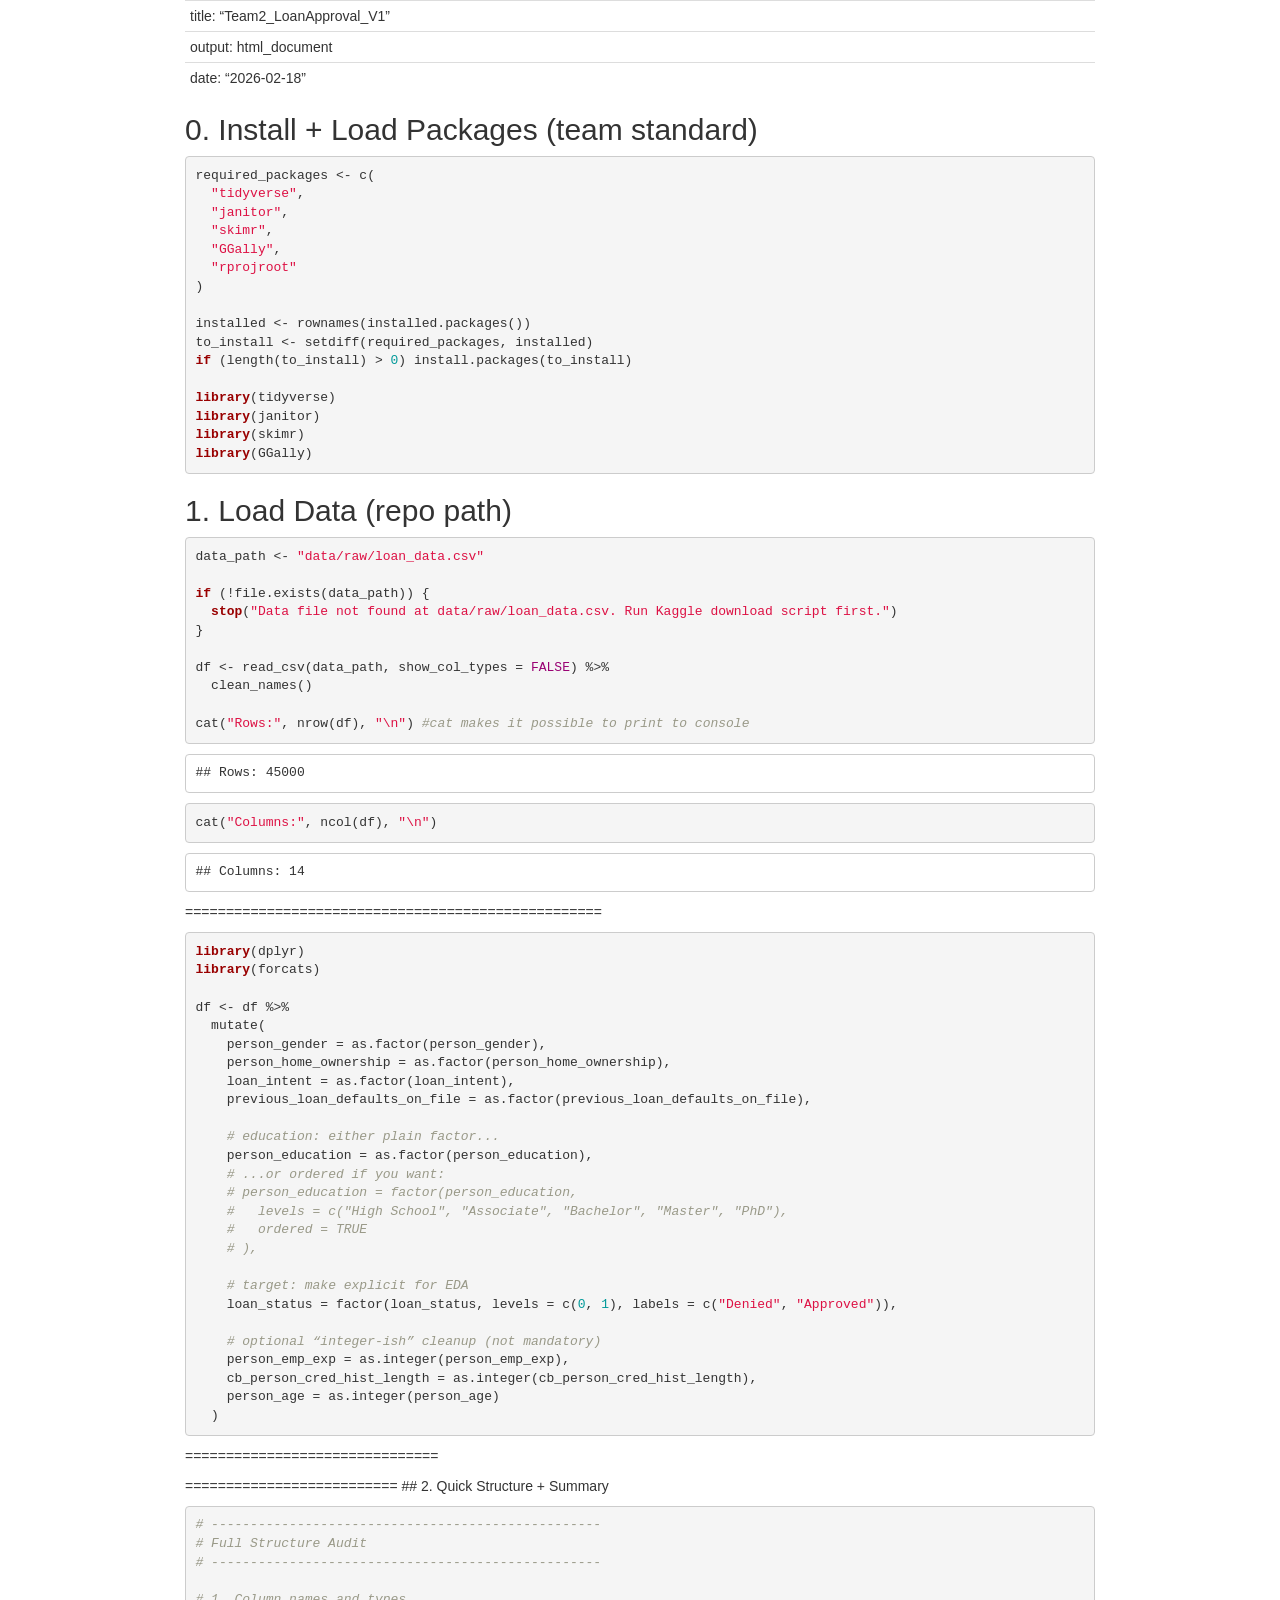
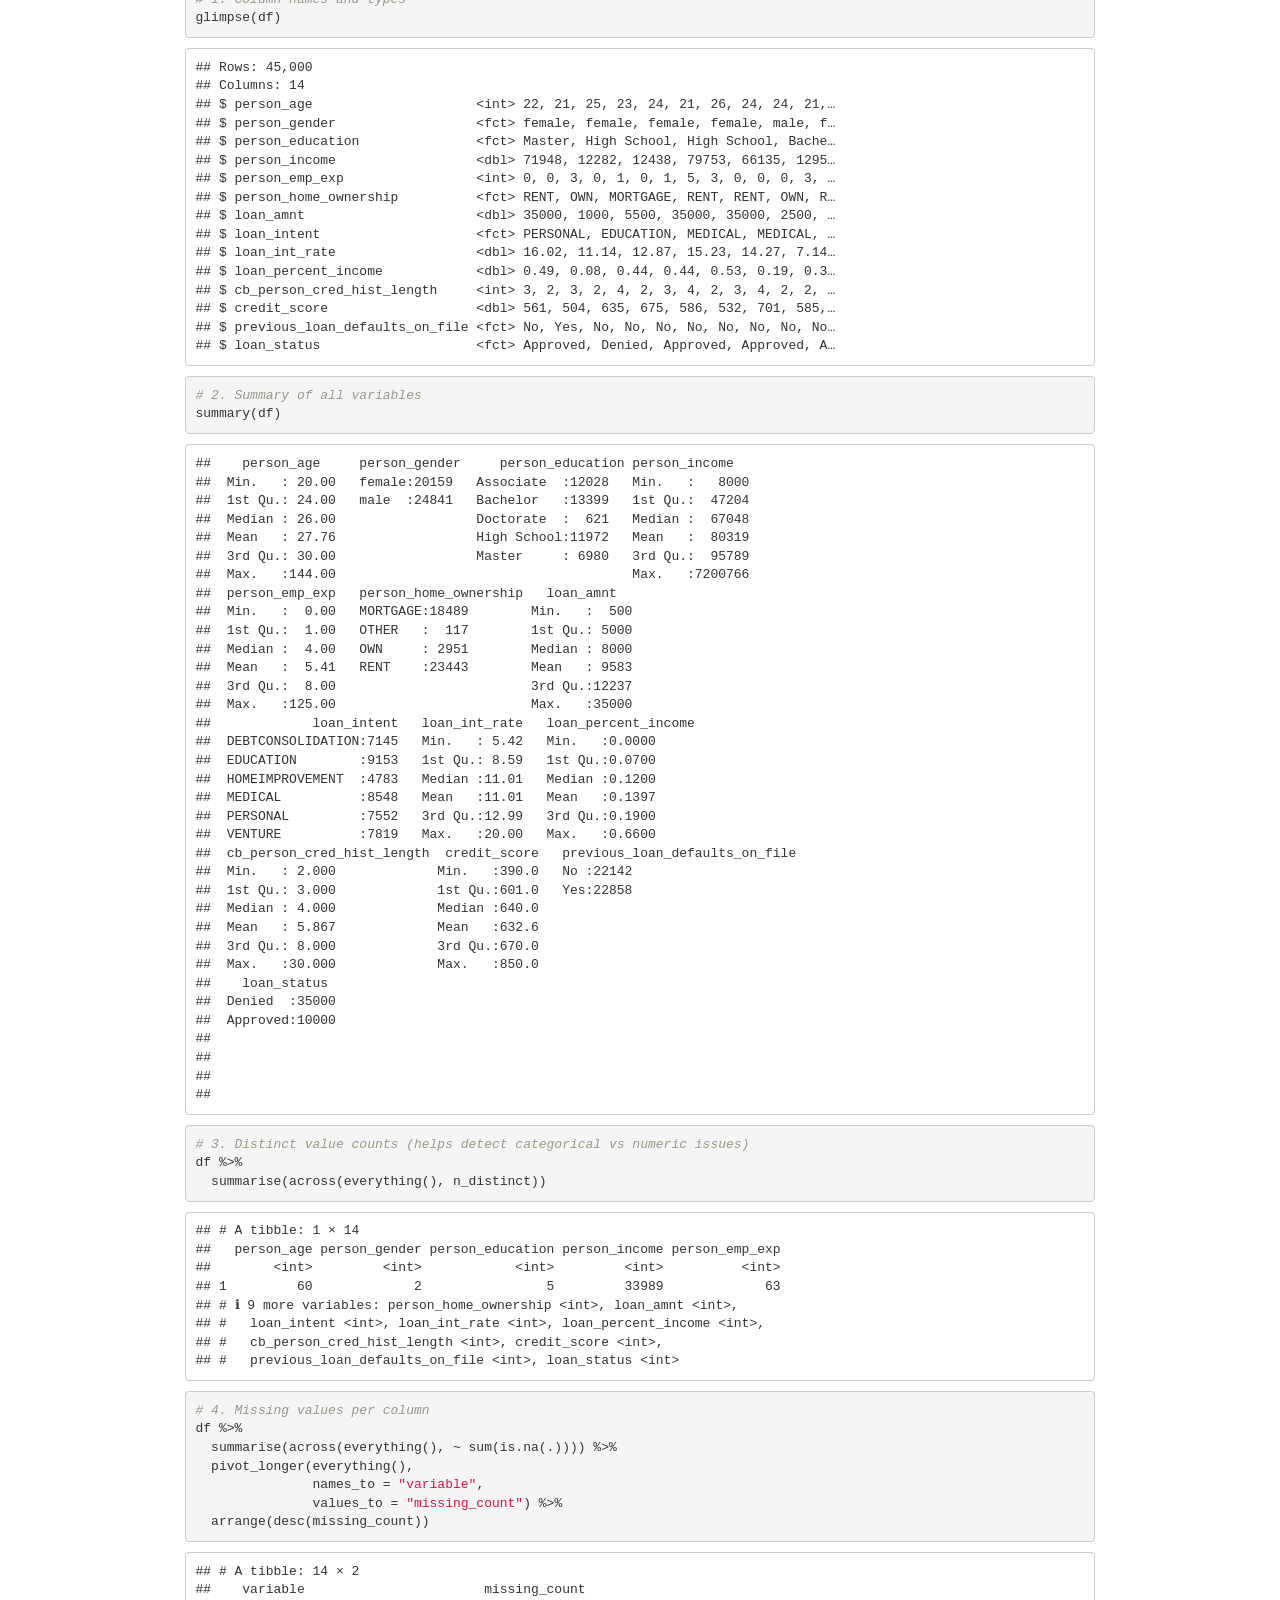
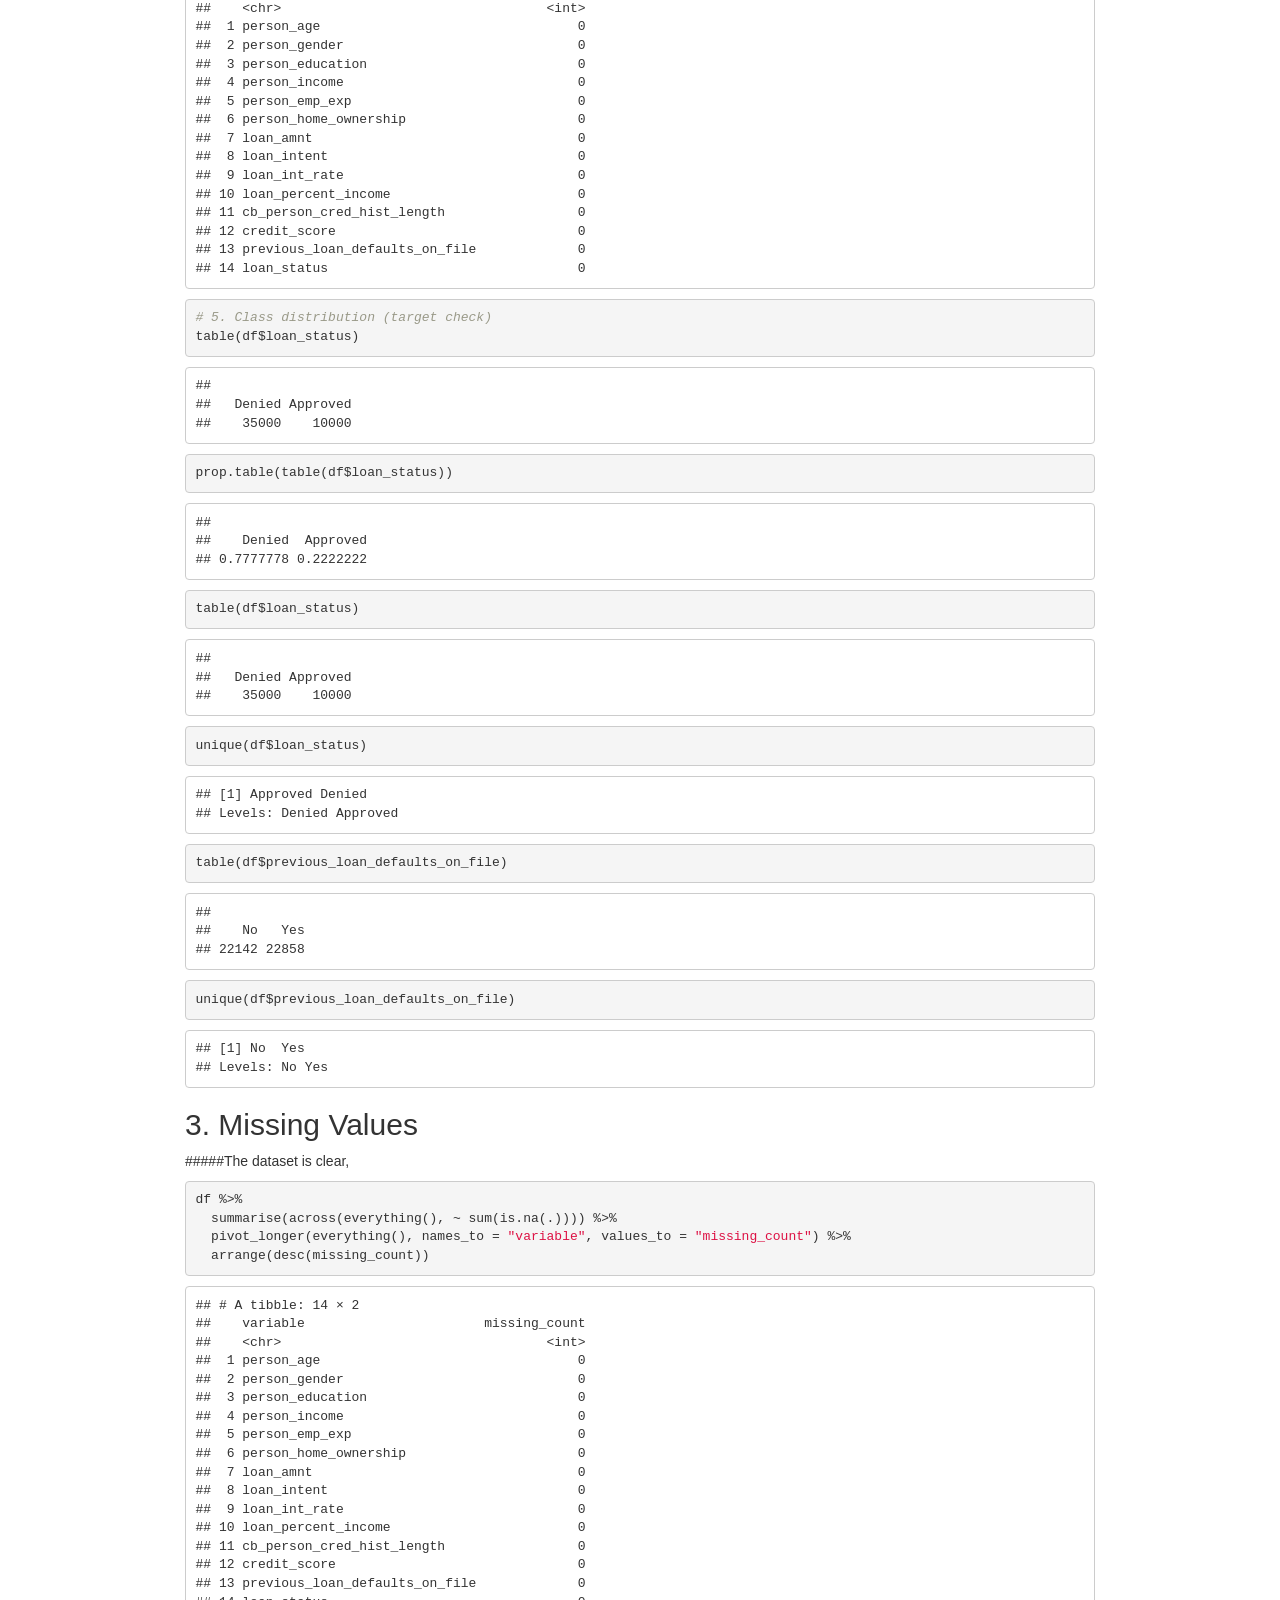
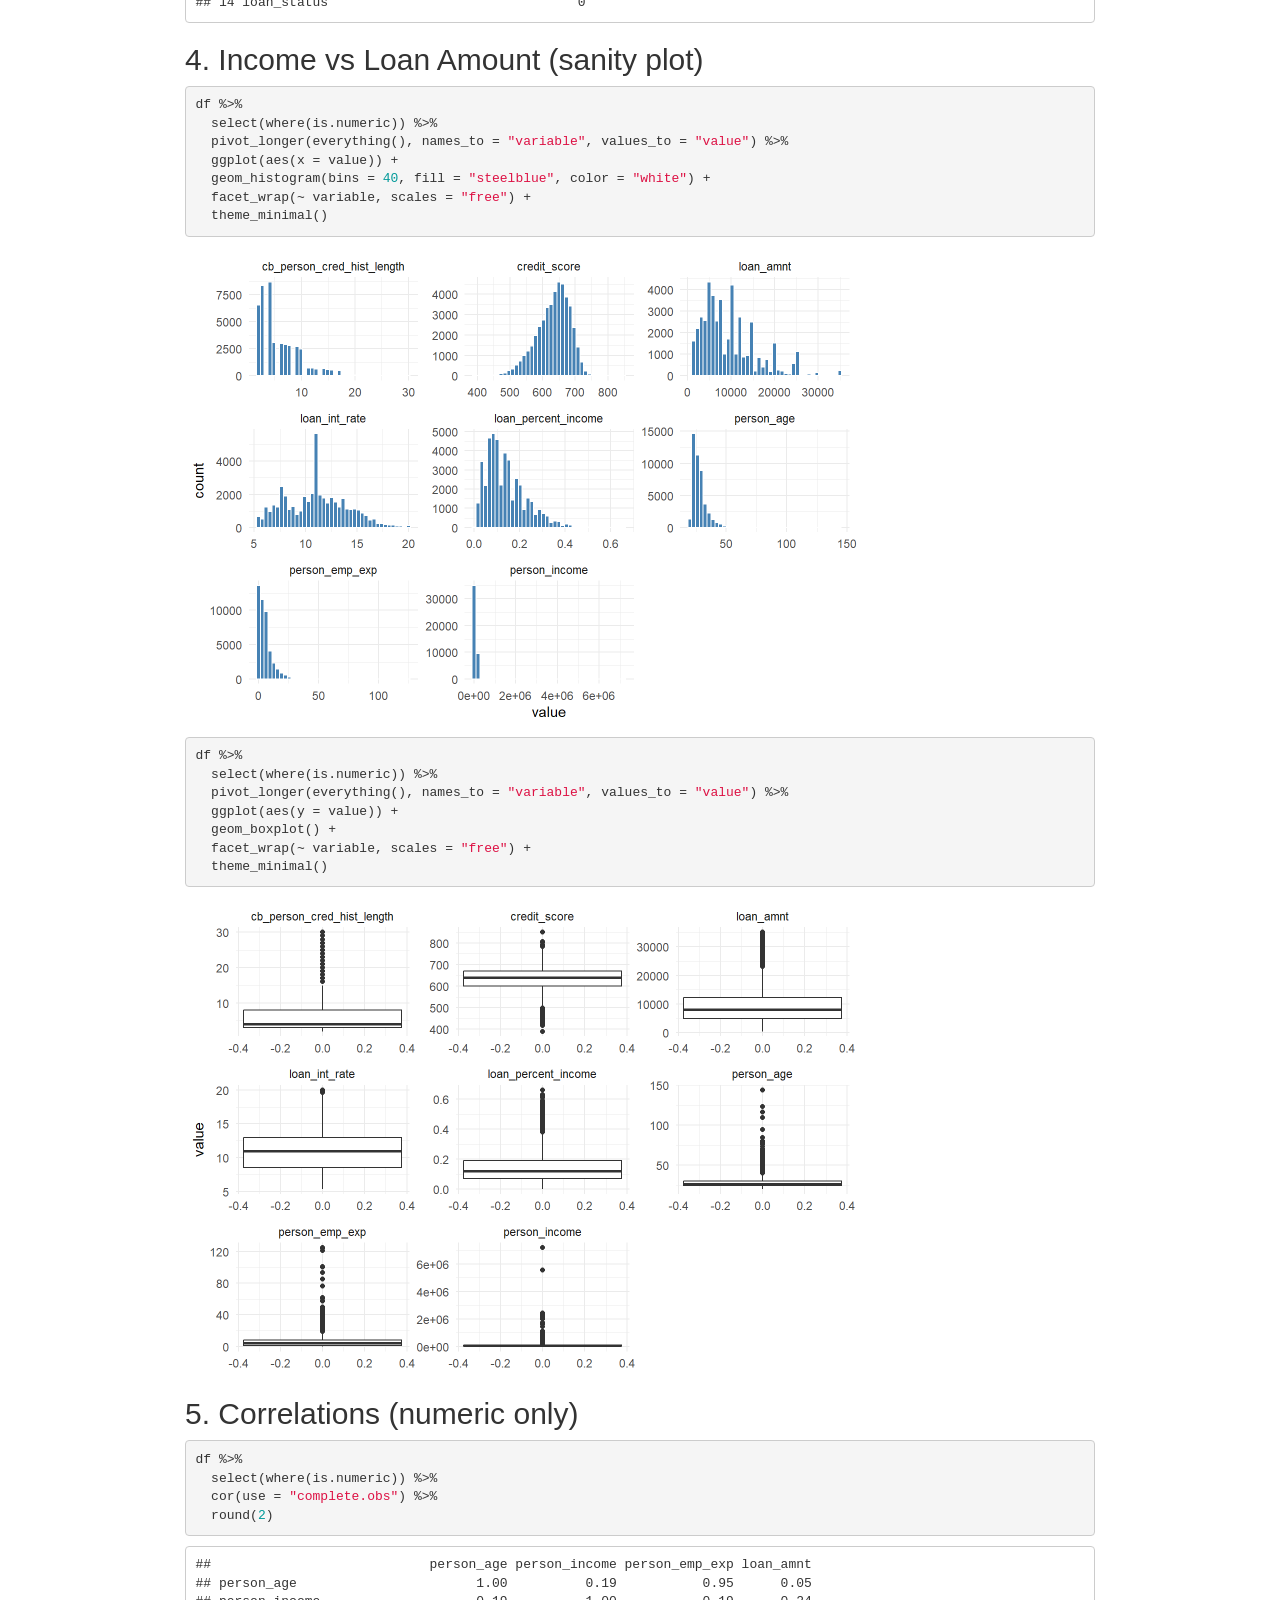
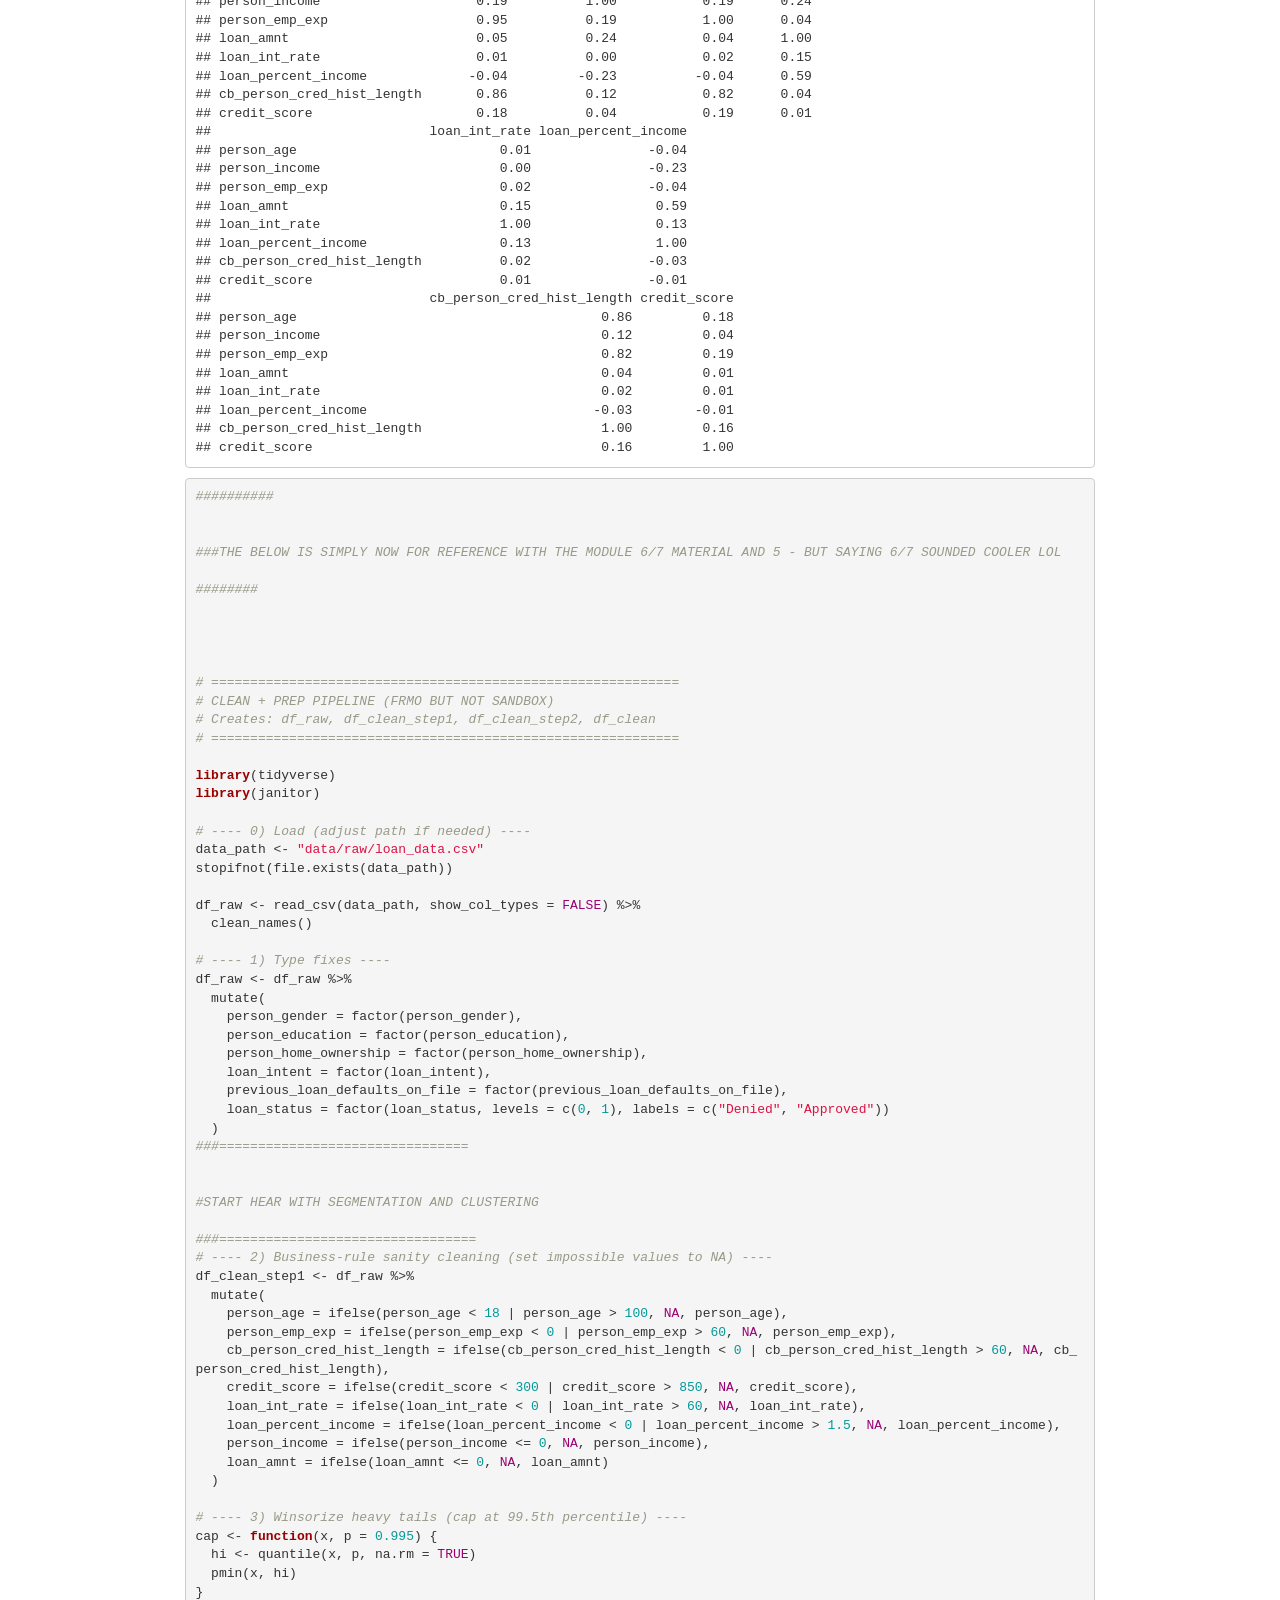
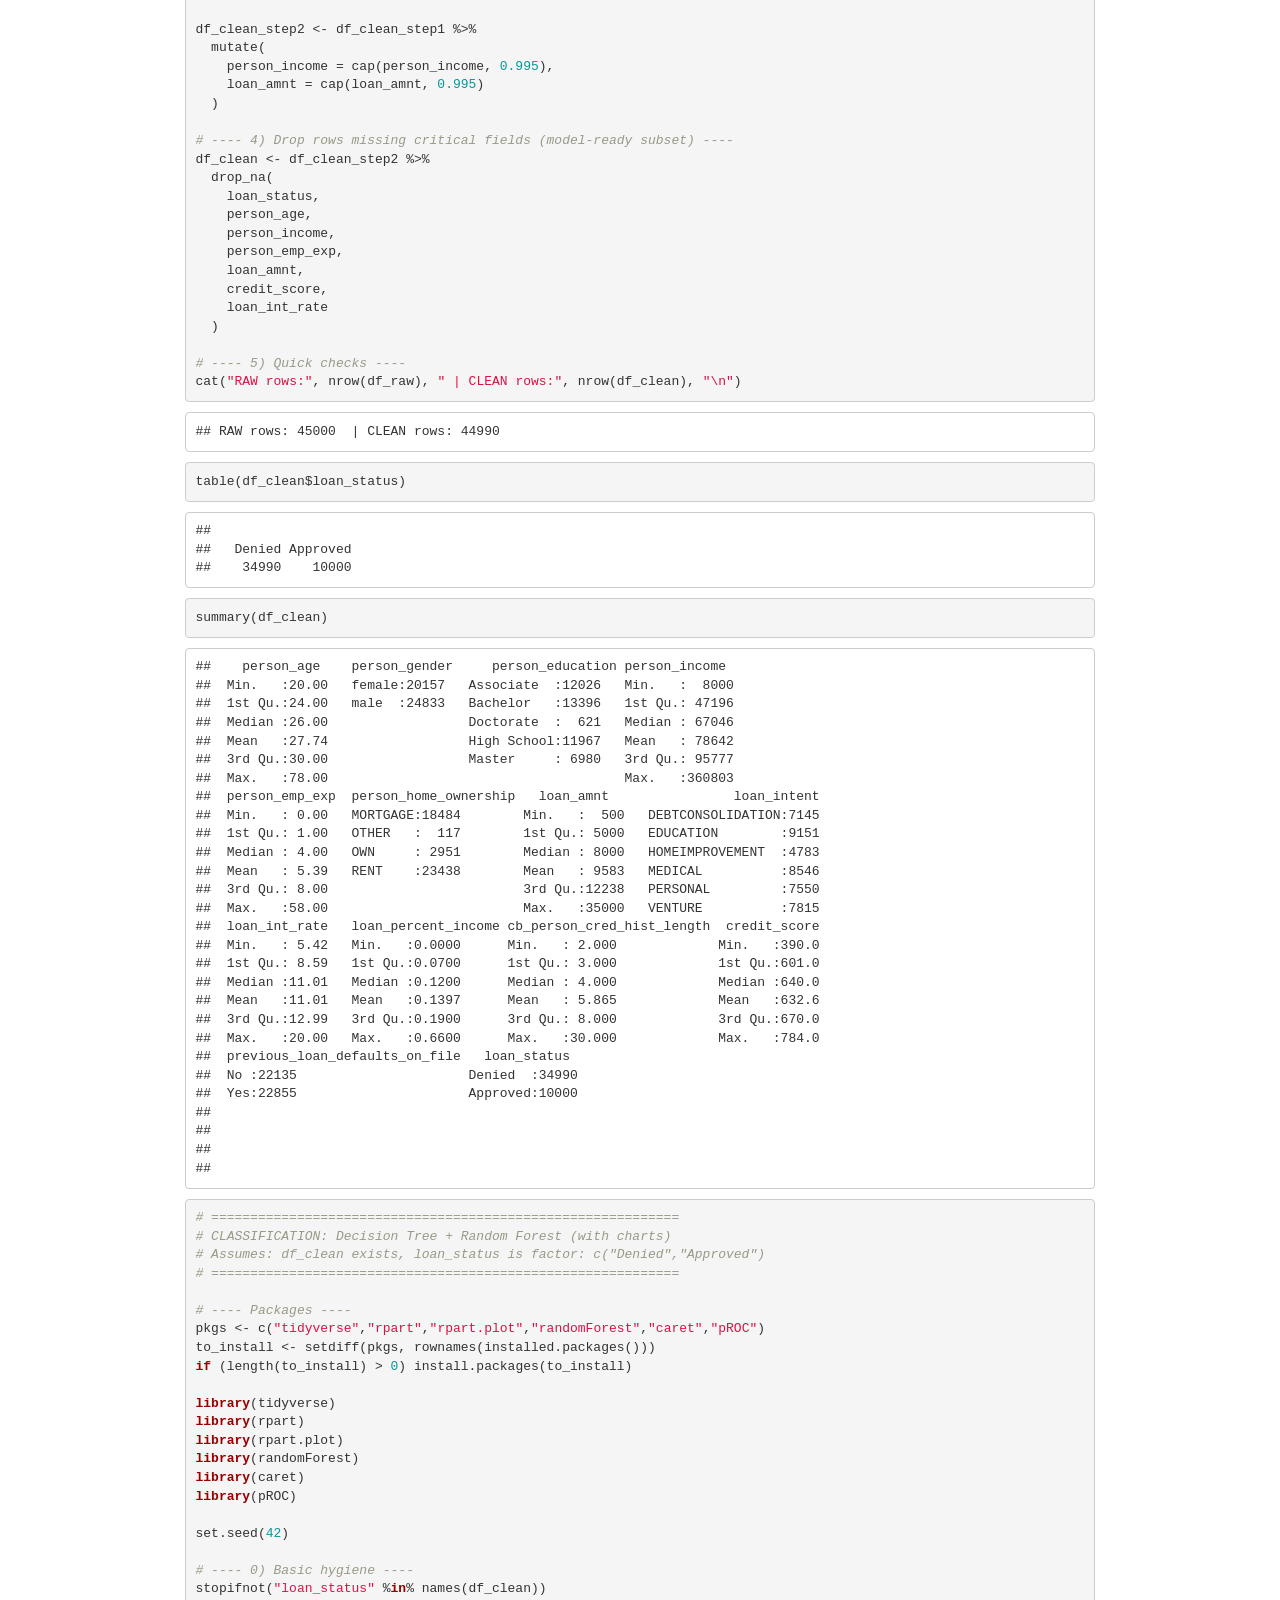
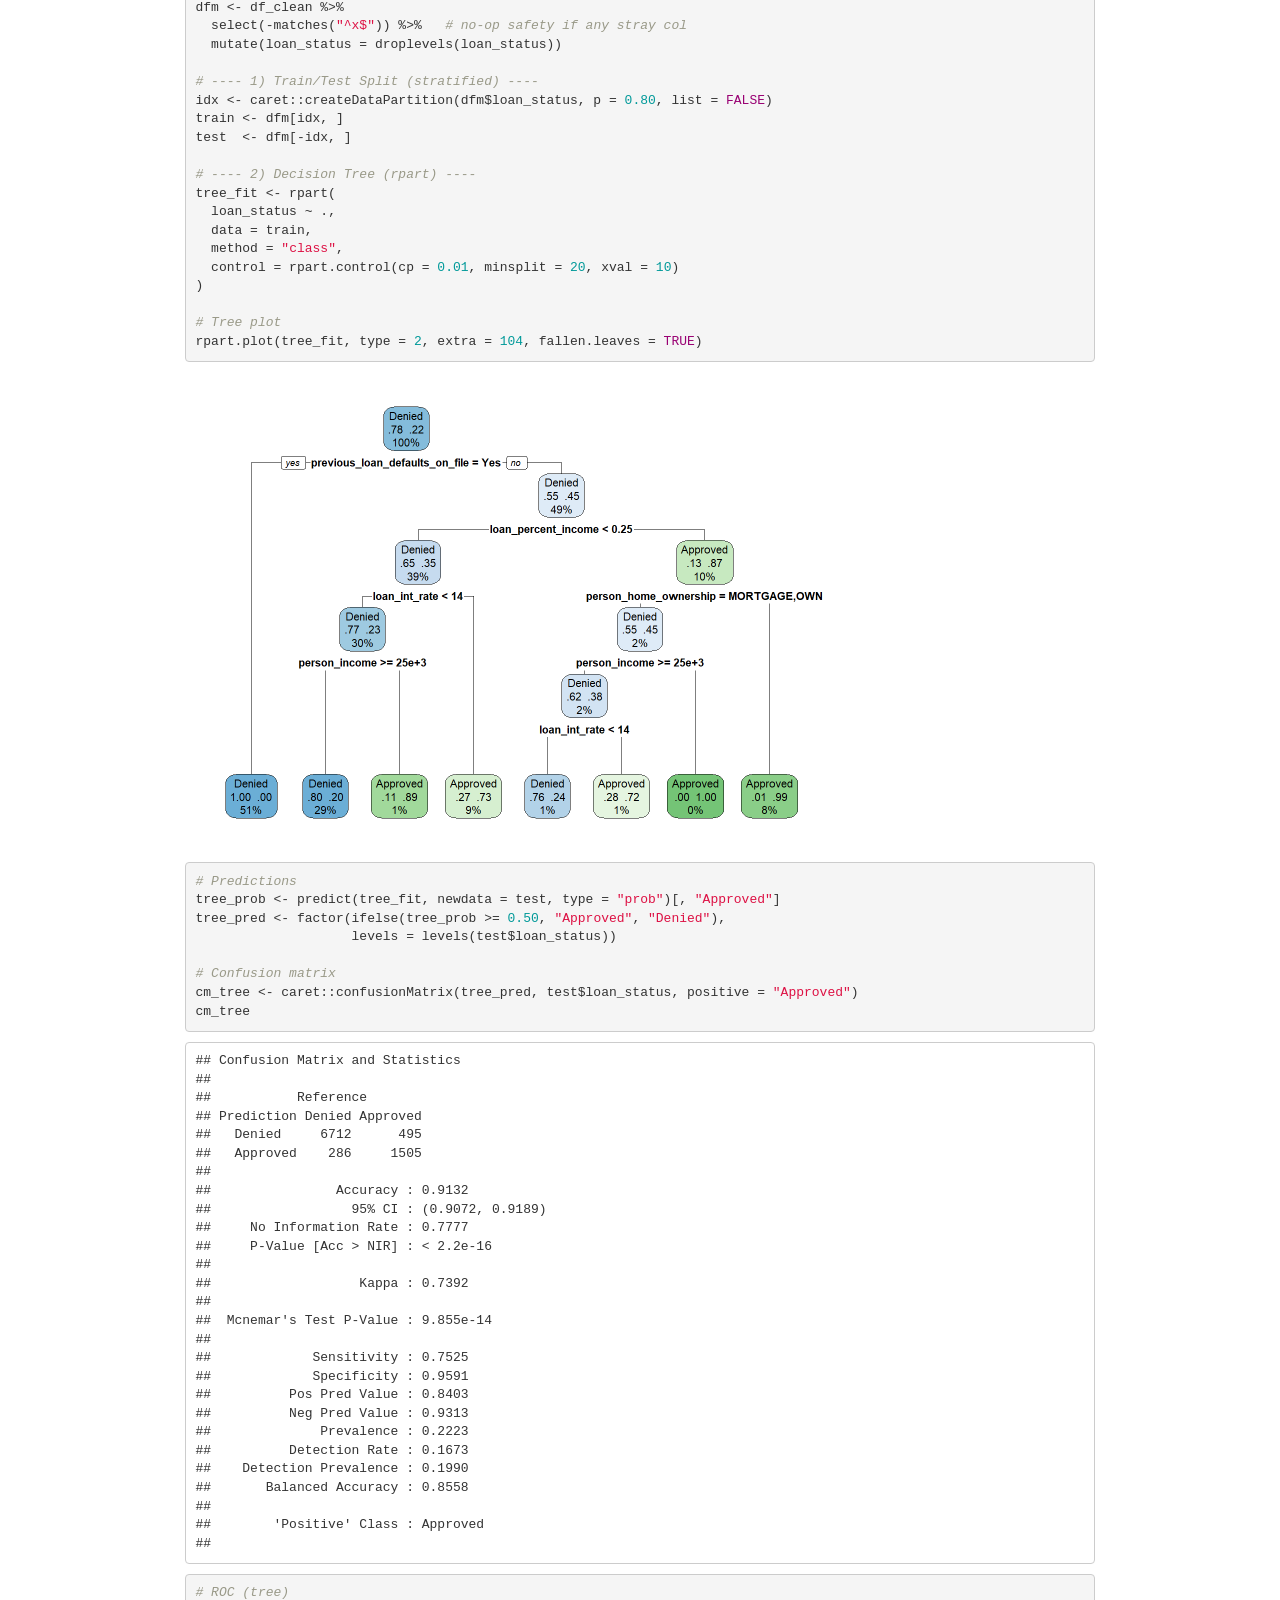
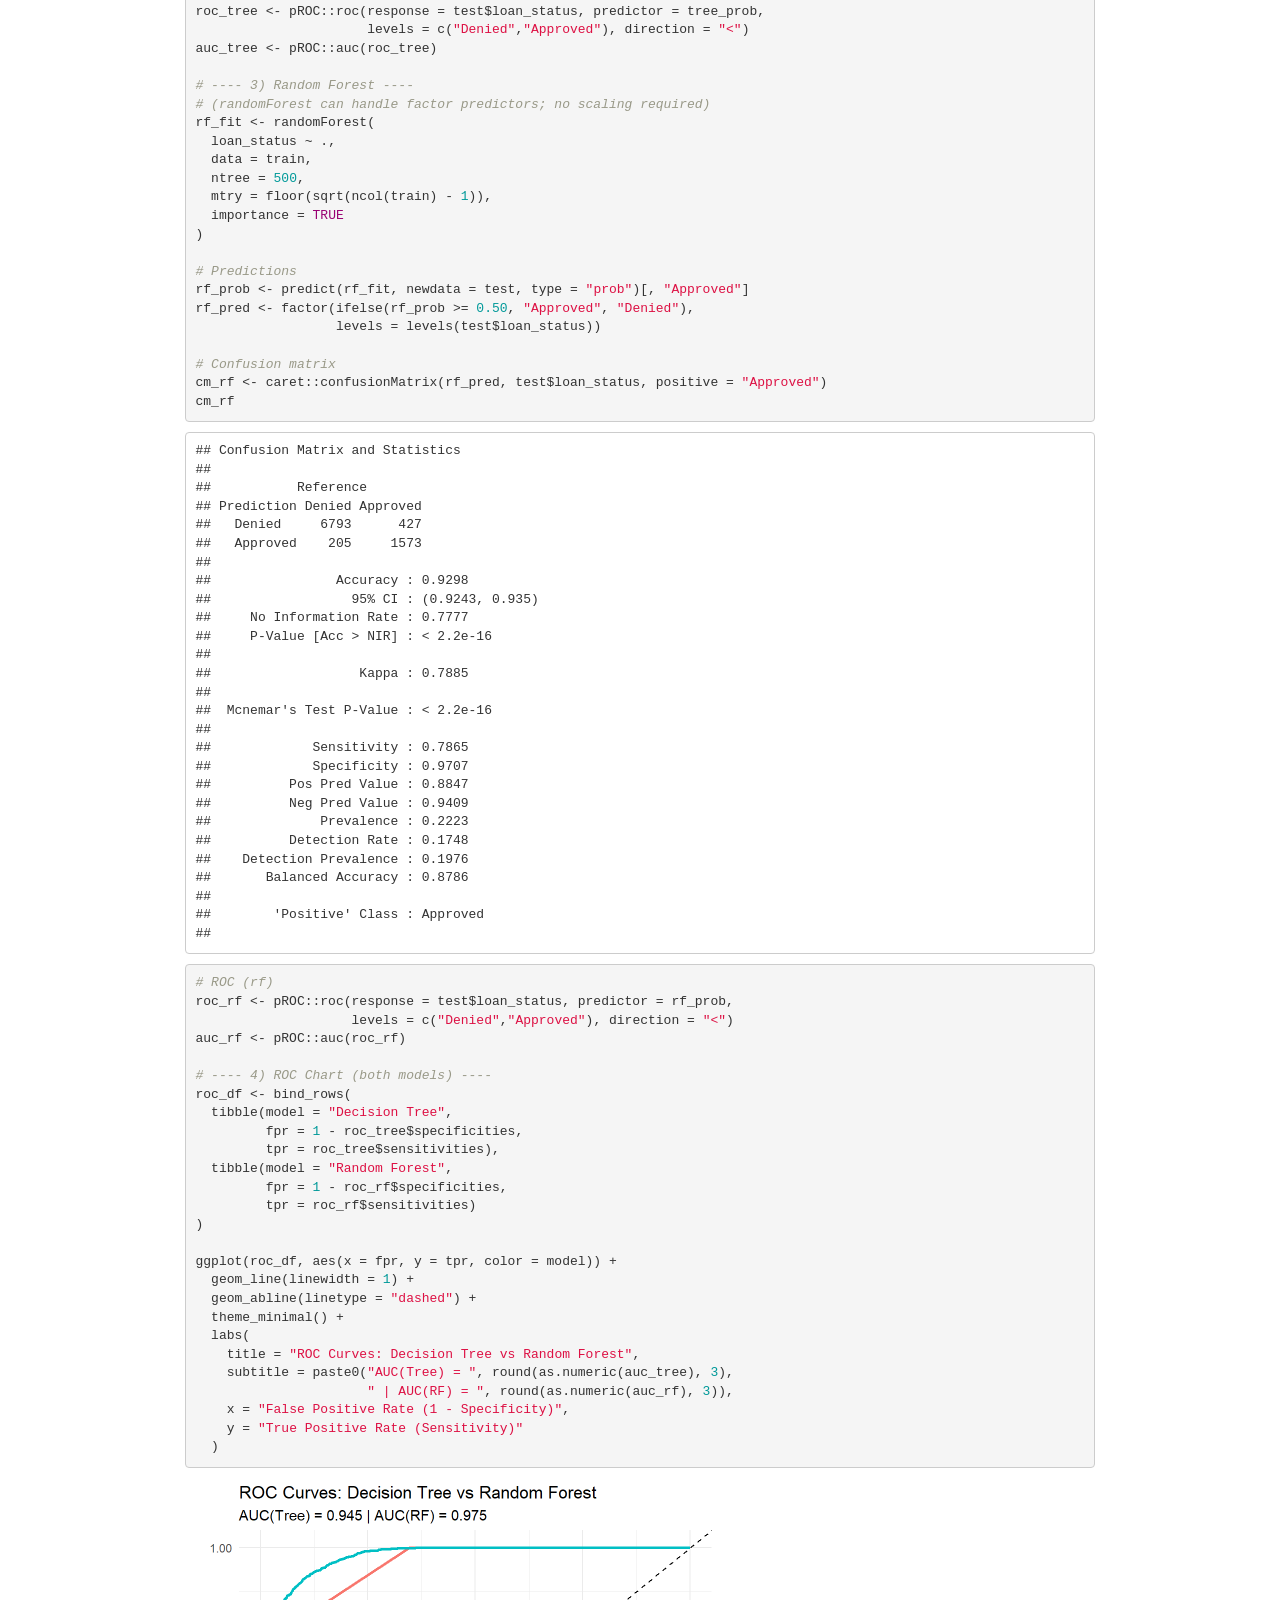
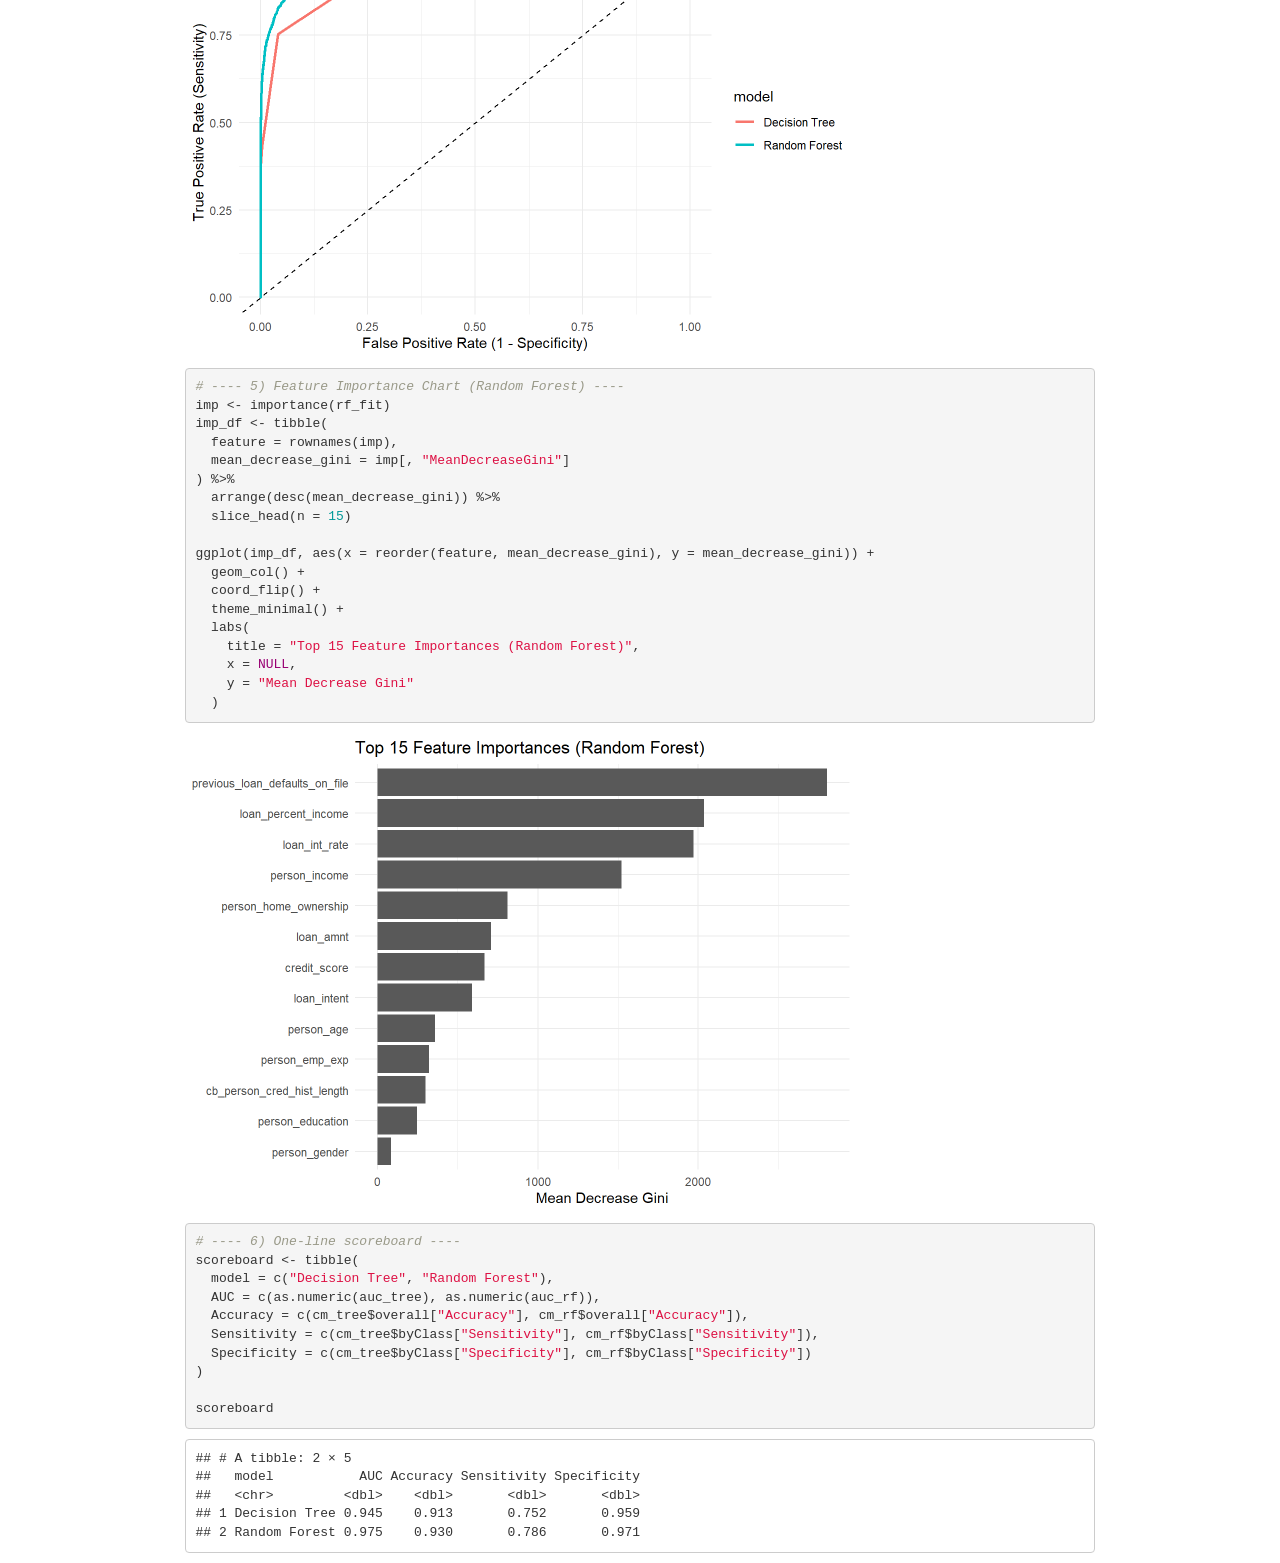
==== commit 3ad850d4: "Update EDA and data audit scripts" ====
--- a/notebooks/Deuces_V1.html
+++ b/notebooks/Deuces_V1.html
@@ -623,6 +623,307 @@
 ## loan_percent_income                             -0.03        -0.01
 ## cb_person_cred_hist_length                       1.00         0.16
 ## credit_score                                     0.16         1.00</code></pre>
+<pre class="r"><code>##########
+
+
+###THE BELOW IS SIMPLY NOW FOR REFERENCE WITH THE MODULE 6/7 MATERIAL AND 5 - BUT SAYING 6/7 SOUNDED COOLER LOL
+
+########
+
+
+
+
+# ============================================================
+# CLEAN + PREP PIPELINE (FRMO BUT NOT SANDBOX)
+# Creates: df_raw, df_clean_step1, df_clean_step2, df_clean
+# ============================================================
+
+library(tidyverse)
+library(janitor)
+
+# ---- 0) Load (adjust path if needed) ----
+data_path &lt;- &quot;data/raw/loan_data.csv&quot;
+stopifnot(file.exists(data_path))
+
+df_raw &lt;- read_csv(data_path, show_col_types = FALSE) %&gt;%
+  clean_names()
+
+# ---- 1) Type fixes ----
+df_raw &lt;- df_raw %&gt;%
+  mutate(
+    person_gender = factor(person_gender),
+    person_education = factor(person_education),
+    person_home_ownership = factor(person_home_ownership),
+    loan_intent = factor(loan_intent),
+    previous_loan_defaults_on_file = factor(previous_loan_defaults_on_file),
+    loan_status = factor(loan_status, levels = c(0, 1), labels = c(&quot;Denied&quot;, &quot;Approved&quot;))
+  )
+###================================
+
+
+#START HEAR WITH SEGMENTATION AND CLUSTERING 
+
+###=================================
+# ---- 2) Business-rule sanity cleaning (set impossible values to NA) ----
+df_clean_step1 &lt;- df_raw %&gt;%
+  mutate(
+    person_age = ifelse(person_age &lt; 18 | person_age &gt; 100, NA, person_age),
+    person_emp_exp = ifelse(person_emp_exp &lt; 0 | person_emp_exp &gt; 60, NA, person_emp_exp),
+    cb_person_cred_hist_length = ifelse(cb_person_cred_hist_length &lt; 0 | cb_person_cred_hist_length &gt; 60, NA, cb_person_cred_hist_length),
+    credit_score = ifelse(credit_score &lt; 300 | credit_score &gt; 850, NA, credit_score),
+    loan_int_rate = ifelse(loan_int_rate &lt; 0 | loan_int_rate &gt; 60, NA, loan_int_rate),
+    loan_percent_income = ifelse(loan_percent_income &lt; 0 | loan_percent_income &gt; 1.5, NA, loan_percent_income),
+    person_income = ifelse(person_income &lt;= 0, NA, person_income),
+    loan_amnt = ifelse(loan_amnt &lt;= 0, NA, loan_amnt)
+  )
+
+# ---- 3) Winsorize heavy tails (cap at 99.5th percentile) ----
+cap &lt;- function(x, p = 0.995) {
+  hi &lt;- quantile(x, p, na.rm = TRUE)
+  pmin(x, hi)
+}
+
+df_clean_step2 &lt;- df_clean_step1 %&gt;%
+  mutate(
+    person_income = cap(person_income, 0.995),
+    loan_amnt = cap(loan_amnt, 0.995)
+  )
+
+# ---- 4) Drop rows missing critical fields (model-ready subset) ----
+df_clean &lt;- df_clean_step2 %&gt;%
+  drop_na(
+    loan_status,
+    person_age,
+    person_income,
+    person_emp_exp,
+    loan_amnt,
+    credit_score,
+    loan_int_rate
+  )
+
+# ---- 5) Quick checks ----
+cat(&quot;RAW rows:&quot;, nrow(df_raw), &quot; | CLEAN rows:&quot;, nrow(df_clean), &quot;\n&quot;)</code></pre>
+<pre><code>## RAW rows: 45000  | CLEAN rows: 44990</code></pre>
+<pre class="r"><code>table(df_clean$loan_status)</code></pre>
+<pre><code>## 
+##   Denied Approved 
+##    34990    10000</code></pre>
+<pre class="r"><code>summary(df_clean)</code></pre>
+<pre><code>##    person_age    person_gender     person_education person_income   
+##  Min.   :20.00   female:20157   Associate  :12026   Min.   :  8000  
+##  1st Qu.:24.00   male  :24833   Bachelor   :13396   1st Qu.: 47196  
+##  Median :26.00                  Doctorate  :  621   Median : 67046  
+##  Mean   :27.74                  High School:11967   Mean   : 78642  
+##  3rd Qu.:30.00                  Master     : 6980   3rd Qu.: 95777  
+##  Max.   :78.00                                      Max.   :360803  
+##  person_emp_exp  person_home_ownership   loan_amnt                loan_intent  
+##  Min.   : 0.00   MORTGAGE:18484        Min.   :  500   DEBTCONSOLIDATION:7145  
+##  1st Qu.: 1.00   OTHER   :  117        1st Qu.: 5000   EDUCATION        :9151  
+##  Median : 4.00   OWN     : 2951        Median : 8000   HOMEIMPROVEMENT  :4783  
+##  Mean   : 5.39   RENT    :23438        Mean   : 9583   MEDICAL          :8546  
+##  3rd Qu.: 8.00                         3rd Qu.:12238   PERSONAL         :7550  
+##  Max.   :58.00                         Max.   :35000   VENTURE          :7815  
+##  loan_int_rate   loan_percent_income cb_person_cred_hist_length  credit_score  
+##  Min.   : 5.42   Min.   :0.0000      Min.   : 2.000             Min.   :390.0  
+##  1st Qu.: 8.59   1st Qu.:0.0700      1st Qu.: 3.000             1st Qu.:601.0  
+##  Median :11.01   Median :0.1200      Median : 4.000             Median :640.0  
+##  Mean   :11.01   Mean   :0.1397      Mean   : 5.865             Mean   :632.6  
+##  3rd Qu.:12.99   3rd Qu.:0.1900      3rd Qu.: 8.000             3rd Qu.:670.0  
+##  Max.   :20.00   Max.   :0.6600      Max.   :30.000             Max.   :784.0  
+##  previous_loan_defaults_on_file   loan_status   
+##  No :22135                      Denied  :34990  
+##  Yes:22855                      Approved:10000  
+##                                                 
+##                                                 
+##                                                 
+## </code></pre>
+<pre class="r"><code># ============================================================
+# CLASSIFICATION: Decision Tree + Random Forest (with charts)
+# Assumes: df_clean exists, loan_status is factor: c(&quot;Denied&quot;,&quot;Approved&quot;)
+# ============================================================
+
+# ---- Packages ----
+pkgs &lt;- c(&quot;tidyverse&quot;,&quot;rpart&quot;,&quot;rpart.plot&quot;,&quot;randomForest&quot;,&quot;caret&quot;,&quot;pROC&quot;)
+to_install &lt;- setdiff(pkgs, rownames(installed.packages()))
+if (length(to_install) &gt; 0) install.packages(to_install)
+
+library(tidyverse)
+library(rpart)
+library(rpart.plot)
+library(randomForest)
+library(caret)
+library(pROC)
+
+set.seed(42)
+
+# ---- 0) Basic hygiene ----
+stopifnot(&quot;loan_status&quot; %in% names(df_clean))
+dfm &lt;- df_clean %&gt;%
+  select(-matches(&quot;^x$&quot;)) %&gt;%   # no-op safety if any stray col
+  mutate(loan_status = droplevels(loan_status))
+
+# ---- 1) Train/Test Split (stratified) ----
+idx &lt;- caret::createDataPartition(dfm$loan_status, p = 0.80, list = FALSE)
+train &lt;- dfm[idx, ]
+test  &lt;- dfm[-idx, ]
+
+# ---- 2) Decision Tree (rpart) ----
+tree_fit &lt;- rpart(
+  loan_status ~ .,
+  data = train,
+  method = &quot;class&quot;,
+  control = rpart.control(cp = 0.01, minsplit = 20, xval = 10)
+)
+
+# Tree plot
+rpart.plot(tree_fit, type = 2, extra = 104, fallen.leaves = TRUE)</code></pre>
+<p><img role="img" aria-label src="[data-uri]" alt width="672" /></p>
+<pre class="r"><code># Predictions
+tree_prob &lt;- predict(tree_fit, newdata = test, type = &quot;prob&quot;)[, &quot;Approved&quot;]
+tree_pred &lt;- factor(ifelse(tree_prob &gt;= 0.50, &quot;Approved&quot;, &quot;Denied&quot;),
+                    levels = levels(test$loan_status))
+
+# Confusion matrix
+cm_tree &lt;- caret::confusionMatrix(tree_pred, test$loan_status, positive = &quot;Approved&quot;)
+cm_tree</code></pre>
+<pre><code>## Confusion Matrix and Statistics
+## 
+##           Reference
+## Prediction Denied Approved
+##   Denied     6712      495
+##   Approved    286     1505
+##                                           
+##                Accuracy : 0.9132          
+##                  95% CI : (0.9072, 0.9189)
+##     No Information Rate : 0.7777          
+##     P-Value [Acc &gt; NIR] : &lt; 2.2e-16       
+##                                           
+##                   Kappa : 0.7392          
+##                                           
+##  Mcnemar&#39;s Test P-Value : 9.855e-14       
+##                                           
+##             Sensitivity : 0.7525          
+##             Specificity : 0.9591          
+##          Pos Pred Value : 0.8403          
+##          Neg Pred Value : 0.9313          
+##              Prevalence : 0.2223          
+##          Detection Rate : 0.1673          
+##    Detection Prevalence : 0.1990          
+##       Balanced Accuracy : 0.8558          
+##                                           
+##        &#39;Positive&#39; Class : Approved        
+## </code></pre>
+<pre class="r"><code># ROC (tree)
+roc_tree &lt;- pROC::roc(response = test$loan_status, predictor = tree_prob,
+                      levels = c(&quot;Denied&quot;,&quot;Approved&quot;), direction = &quot;&lt;&quot;)
+auc_tree &lt;- pROC::auc(roc_tree)
+
+# ---- 3) Random Forest ----
+# (randomForest can handle factor predictors; no scaling required)
+rf_fit &lt;- randomForest(
+  loan_status ~ .,
+  data = train,
+  ntree = 500,
+  mtry = floor(sqrt(ncol(train) - 1)),
+  importance = TRUE
+)
+
+# Predictions
+rf_prob &lt;- predict(rf_fit, newdata = test, type = &quot;prob&quot;)[, &quot;Approved&quot;]
+rf_pred &lt;- factor(ifelse(rf_prob &gt;= 0.50, &quot;Approved&quot;, &quot;Denied&quot;),
+                  levels = levels(test$loan_status))
+
+# Confusion matrix
+cm_rf &lt;- caret::confusionMatrix(rf_pred, test$loan_status, positive = &quot;Approved&quot;)
+cm_rf</code></pre>
+<pre><code>## Confusion Matrix and Statistics
+## 
+##           Reference
+## Prediction Denied Approved
+##   Denied     6793      427
+##   Approved    205     1573
+##                                          
+##                Accuracy : 0.9298         
+##                  95% CI : (0.9243, 0.935)
+##     No Information Rate : 0.7777         
+##     P-Value [Acc &gt; NIR] : &lt; 2.2e-16      
+##                                          
+##                   Kappa : 0.7885         
+##                                          
+##  Mcnemar&#39;s Test P-Value : &lt; 2.2e-16      
+##                                          
+##             Sensitivity : 0.7865         
+##             Specificity : 0.9707         
+##          Pos Pred Value : 0.8847         
+##          Neg Pred Value : 0.9409         
+##              Prevalence : 0.2223         
+##          Detection Rate : 0.1748         
+##    Detection Prevalence : 0.1976         
+##       Balanced Accuracy : 0.8786         
+##                                          
+##        &#39;Positive&#39; Class : Approved       
+## </code></pre>
+<pre class="r"><code># ROC (rf)
+roc_rf &lt;- pROC::roc(response = test$loan_status, predictor = rf_prob,
+                    levels = c(&quot;Denied&quot;,&quot;Approved&quot;), direction = &quot;&lt;&quot;)
+auc_rf &lt;- pROC::auc(roc_rf)
+
+# ---- 4) ROC Chart (both models) ----
+roc_df &lt;- bind_rows(
+  tibble(model = &quot;Decision Tree&quot;,
+         fpr = 1 - roc_tree$specificities,
+         tpr = roc_tree$sensitivities),
+  tibble(model = &quot;Random Forest&quot;,
+         fpr = 1 - roc_rf$specificities,
+         tpr = roc_rf$sensitivities)
+)
+
+ggplot(roc_df, aes(x = fpr, y = tpr, color = model)) +
+  geom_line(linewidth = 1) +
+  geom_abline(linetype = &quot;dashed&quot;) +
+  theme_minimal() +
+  labs(
+    title = &quot;ROC Curves: Decision Tree vs Random Forest&quot;,
+    subtitle = paste0(&quot;AUC(Tree) = &quot;, round(as.numeric(auc_tree), 3),
+                      &quot; | AUC(RF) = &quot;, round(as.numeric(auc_rf), 3)),
+    x = &quot;False Positive Rate (1 - Specificity)&quot;,
+    y = &quot;True Positive Rate (Sensitivity)&quot;
+  )</code></pre>
+<p><img role="img" aria-label src="[data-uri]" alt width="672" /></p>
+<pre class="r"><code># ---- 5) Feature Importance Chart (Random Forest) ----
+imp &lt;- importance(rf_fit)
+imp_df &lt;- tibble(
+  feature = rownames(imp),
+  mean_decrease_gini = imp[, &quot;MeanDecreaseGini&quot;]
+) %&gt;%
+  arrange(desc(mean_decrease_gini)) %&gt;%
+  slice_head(n = 15)
+
+ggplot(imp_df, aes(x = reorder(feature, mean_decrease_gini), y = mean_decrease_gini)) +
+  geom_col() +
+  coord_flip() +
+  theme_minimal() +
+  labs(
+    title = &quot;Top 15 Feature Importances (Random Forest)&quot;,
+    x = NULL,
+    y = &quot;Mean Decrease Gini&quot;
+  )</code></pre>
+<p><img role="img" aria-label src="[data-uri]" alt width="672" /></p>
+<pre class="r"><code># ---- 6) One-line scoreboard ----
+scoreboard &lt;- tibble(
+  model = c(&quot;Decision Tree&quot;, &quot;Random Forest&quot;),
+  AUC = c(as.numeric(auc_tree), as.numeric(auc_rf)),
+  Accuracy = c(cm_tree$overall[&quot;Accuracy&quot;], cm_rf$overall[&quot;Accuracy&quot;]),
+  Sensitivity = c(cm_tree$byClass[&quot;Sensitivity&quot;], cm_rf$byClass[&quot;Sensitivity&quot;]),
+  Specificity = c(cm_tree$byClass[&quot;Specificity&quot;], cm_rf$byClass[&quot;Specificity&quot;])
+)
+
+scoreboard</code></pre>
+<pre><code>## # A tibble: 2 × 5
+##   model           AUC Accuracy Sensitivity Specificity
+##   &lt;chr&gt;         &lt;dbl&gt;    &lt;dbl&gt;       &lt;dbl&gt;       &lt;dbl&gt;
+## 1 Decision Tree 0.945    0.913       0.752       0.959
+## 2 Random Forest 0.975    0.930       0.786       0.971</code></pre>
 </div>
 
 
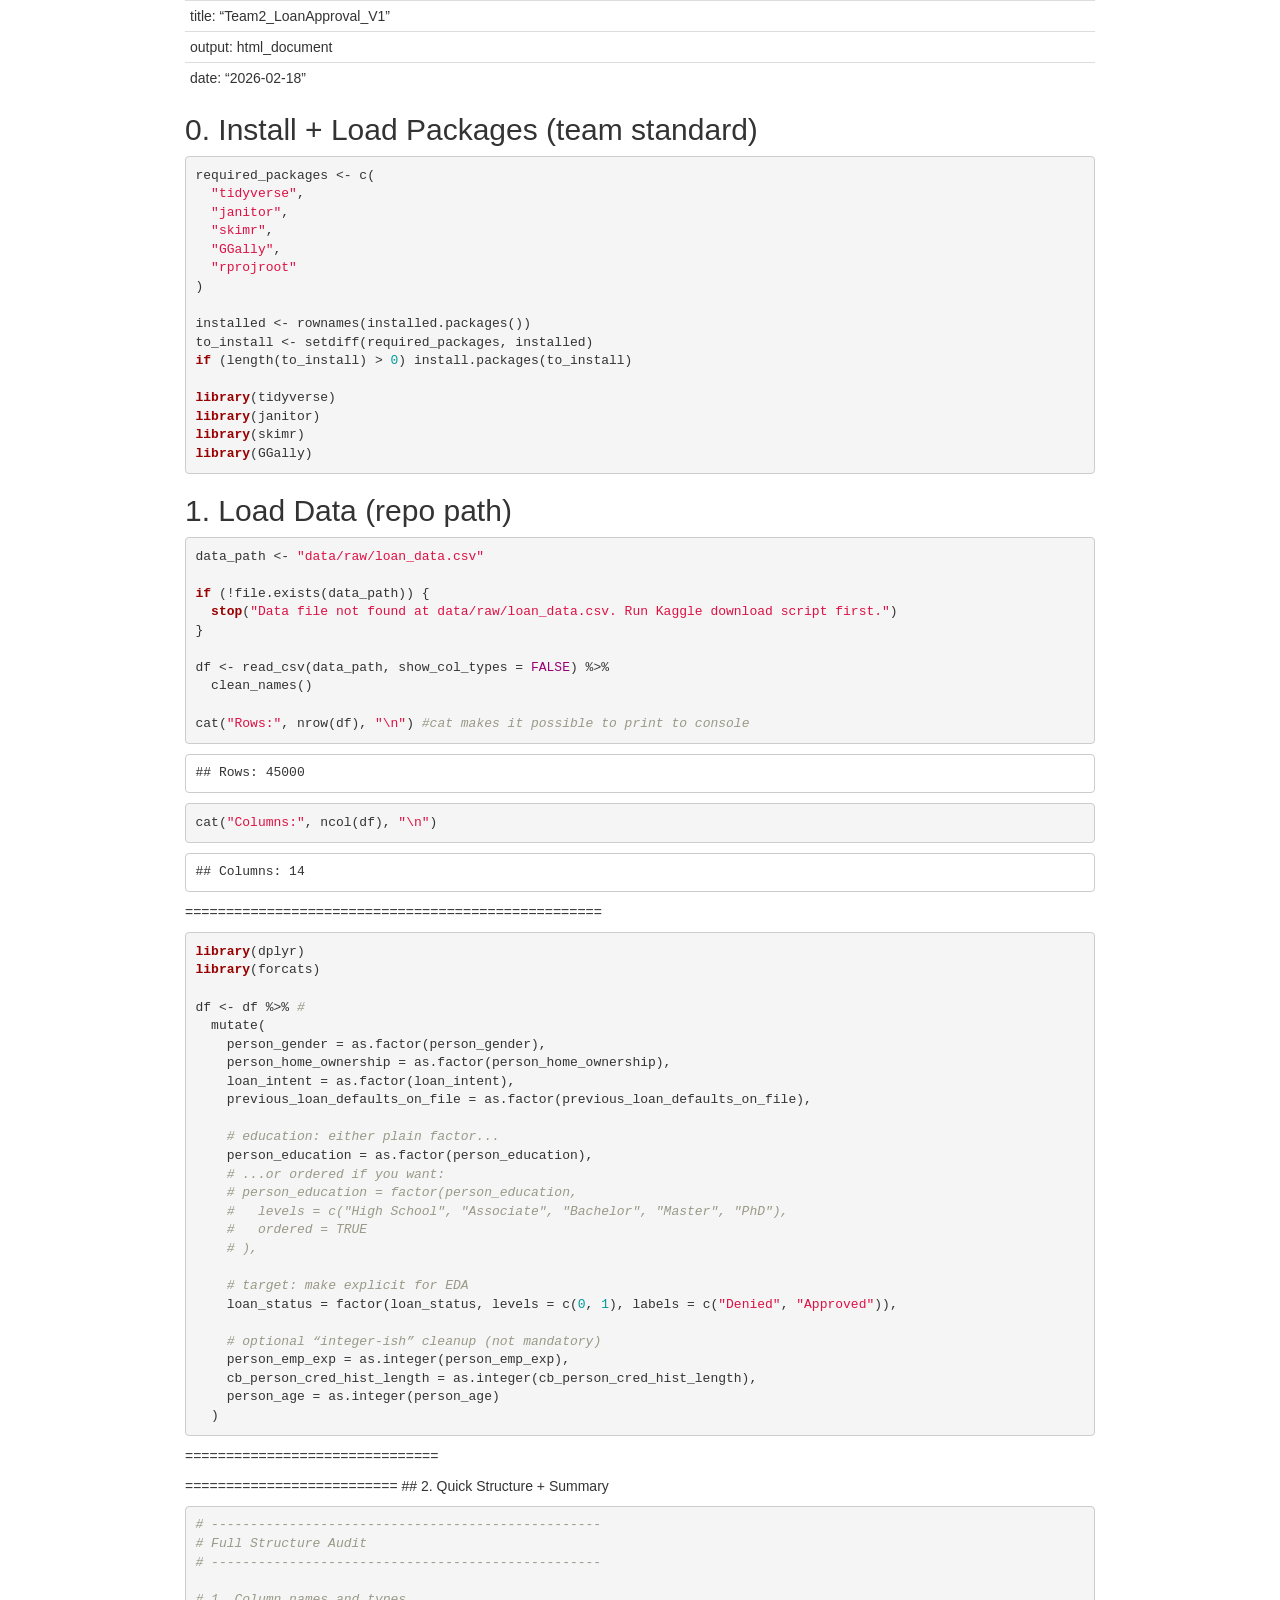
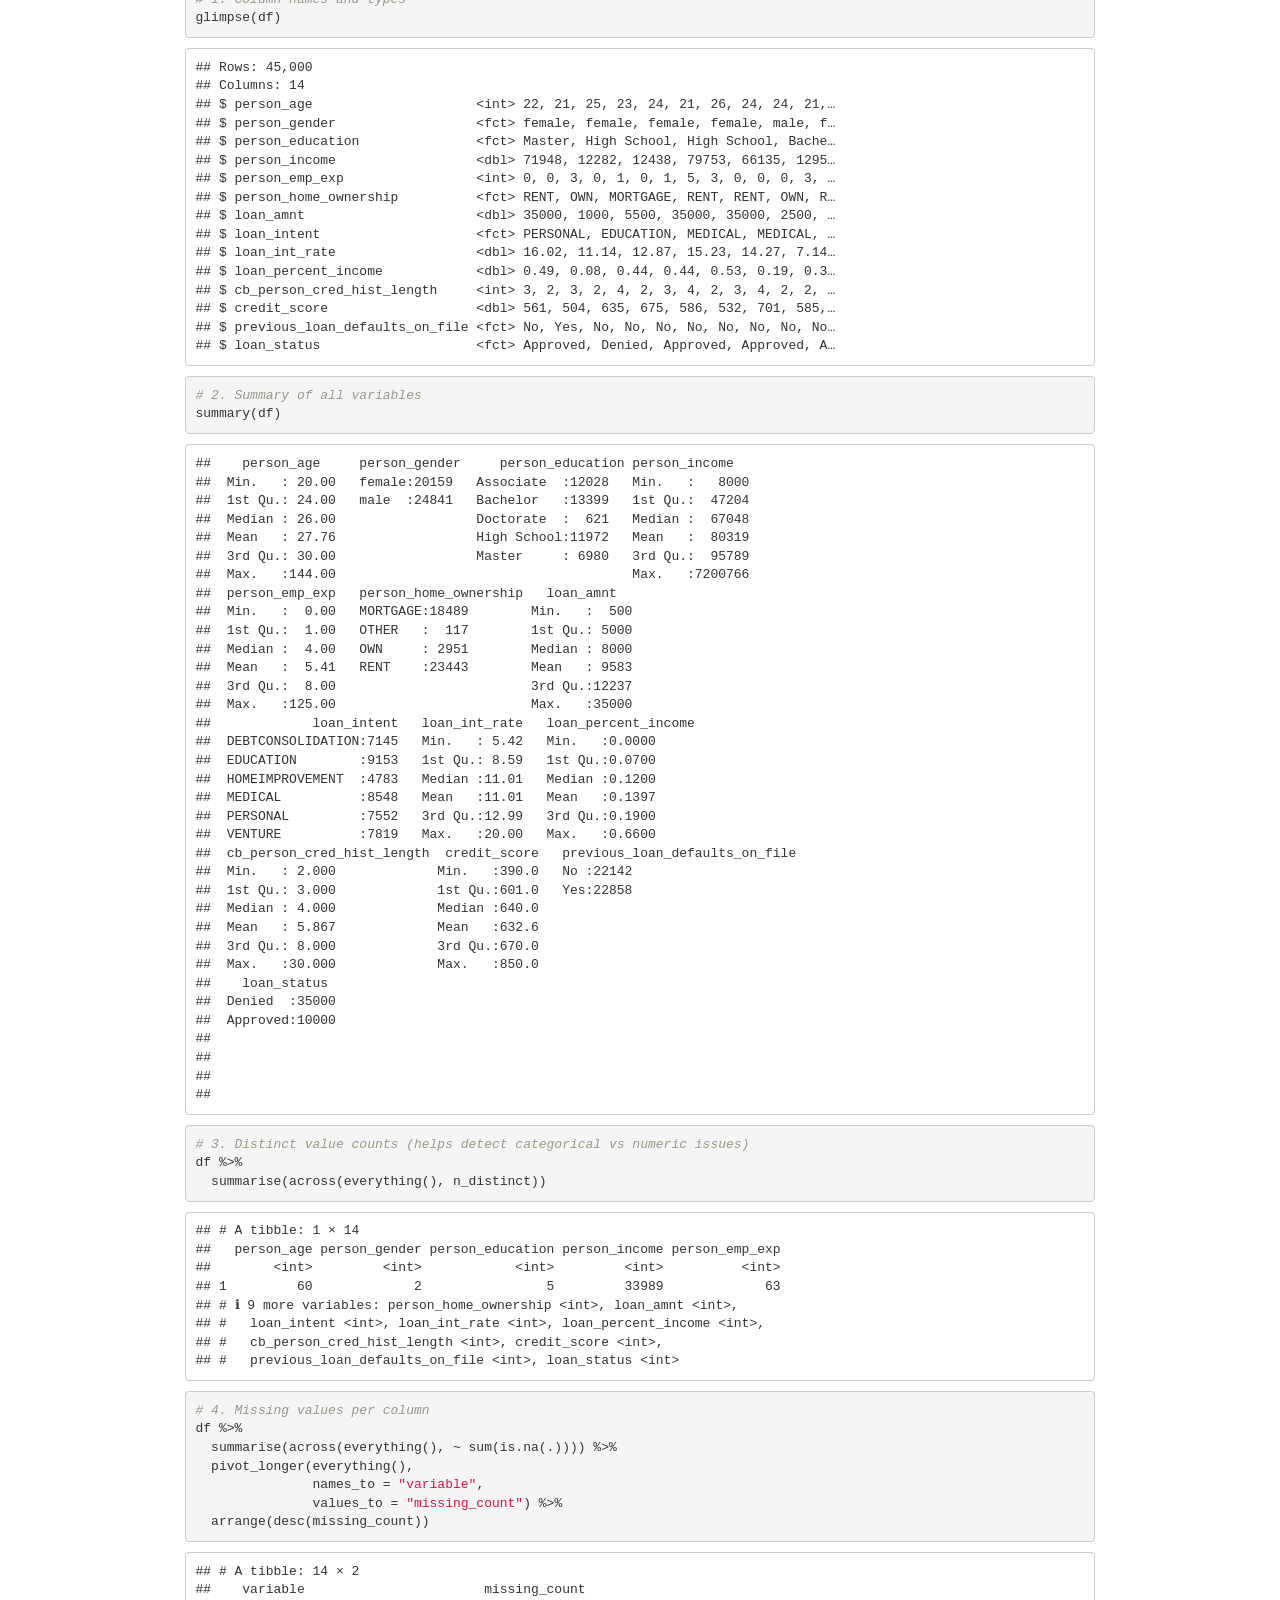
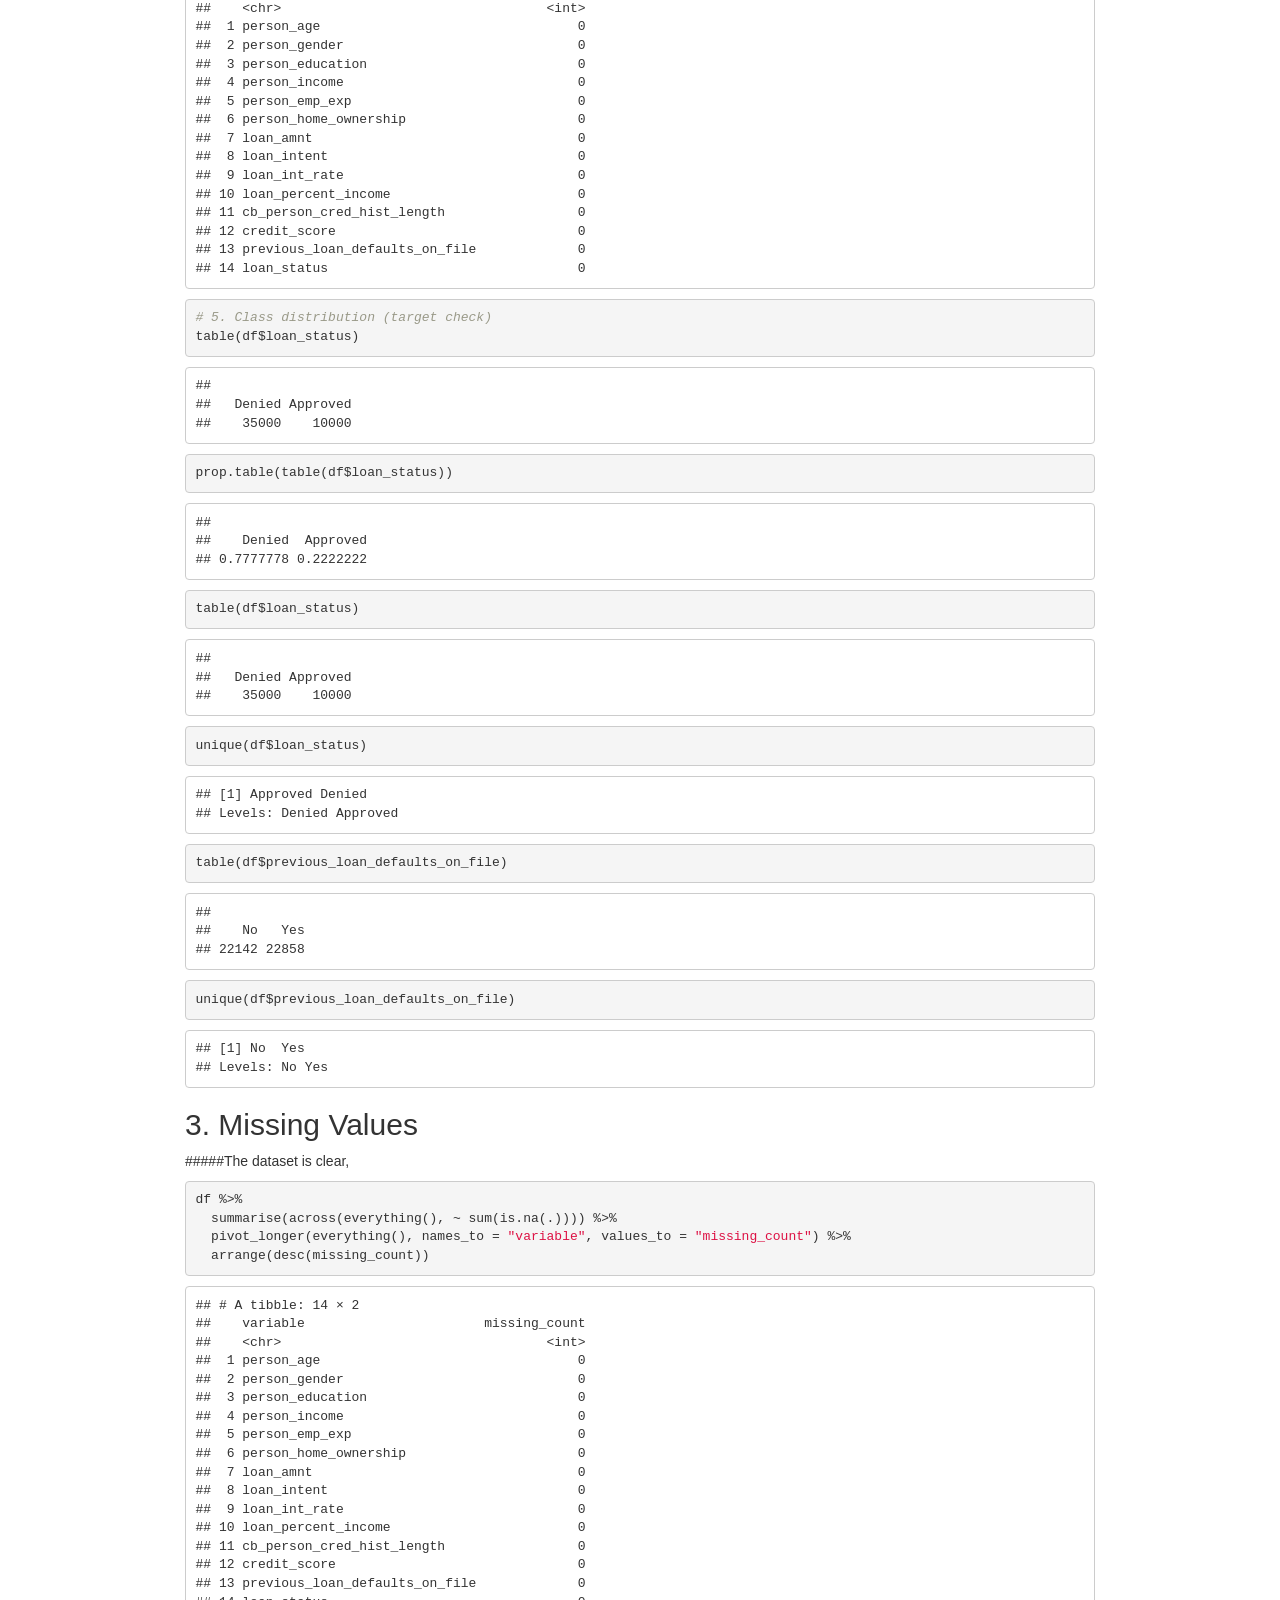
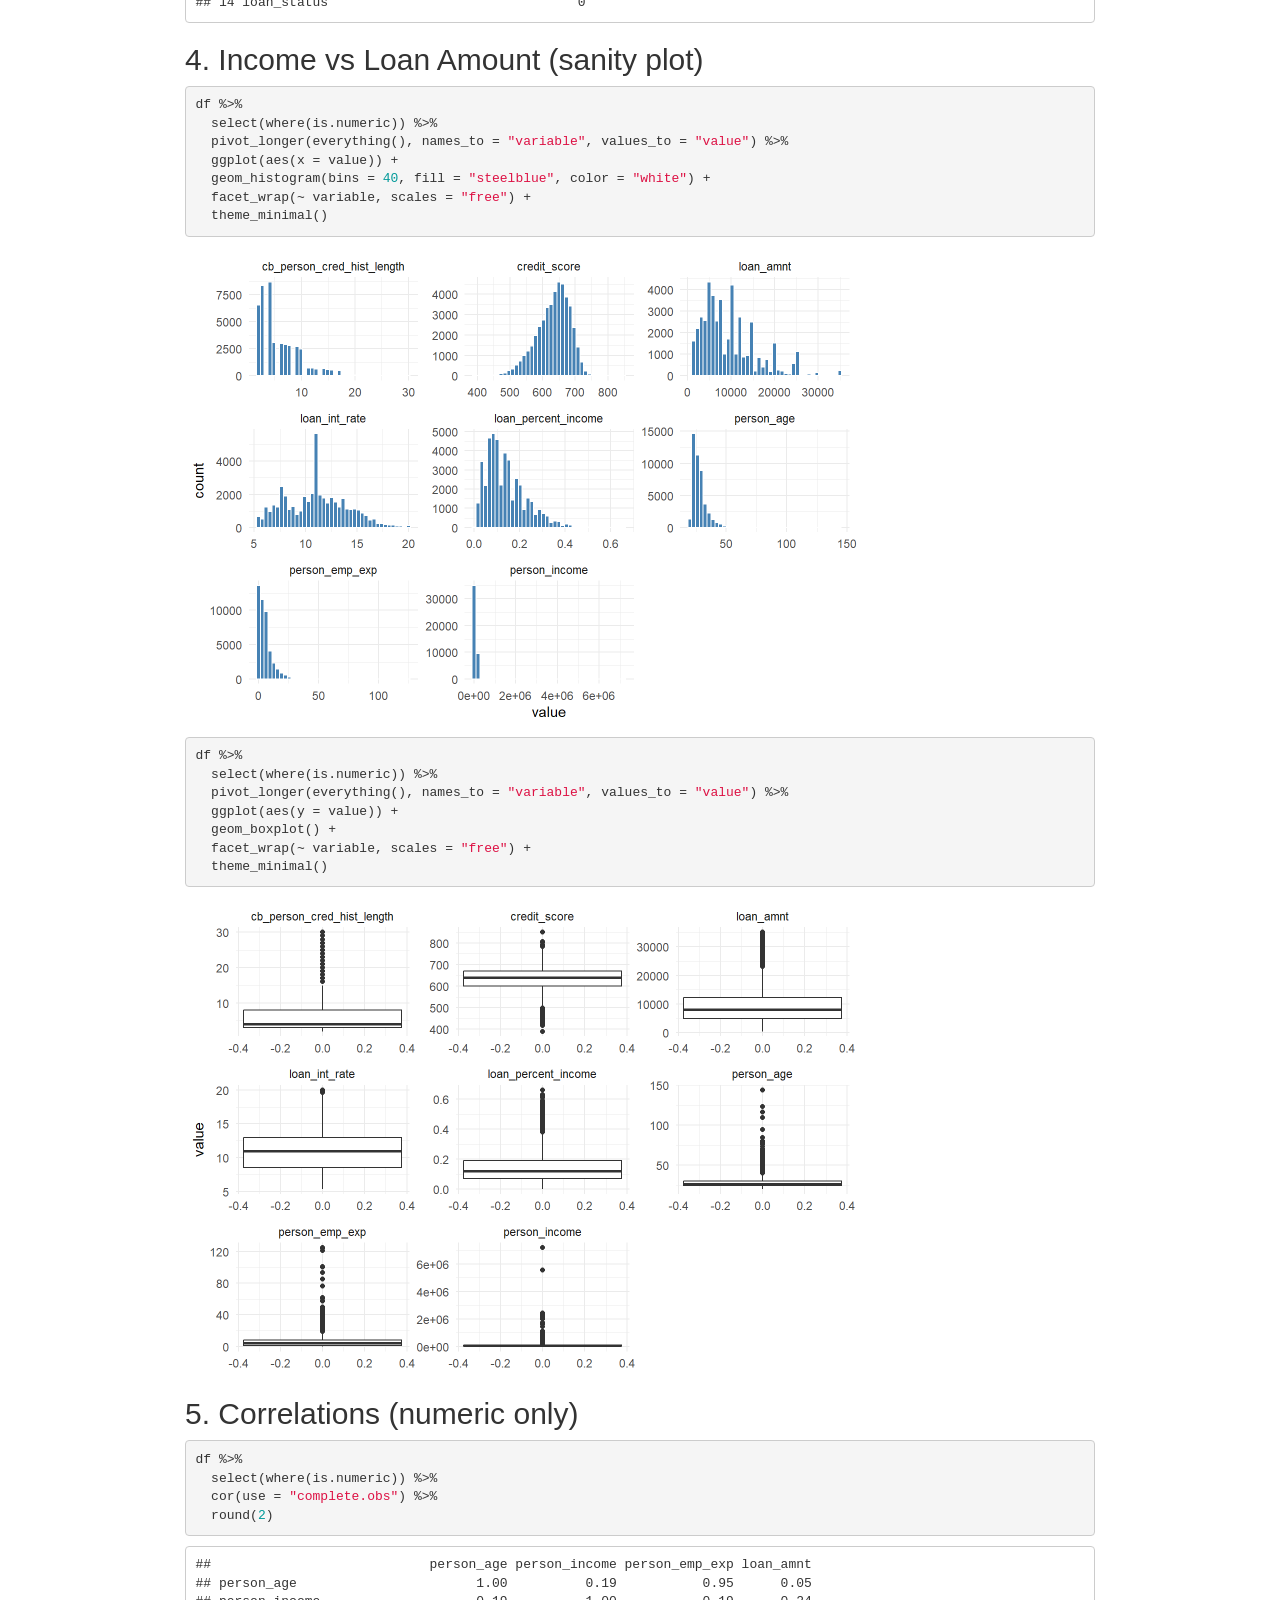
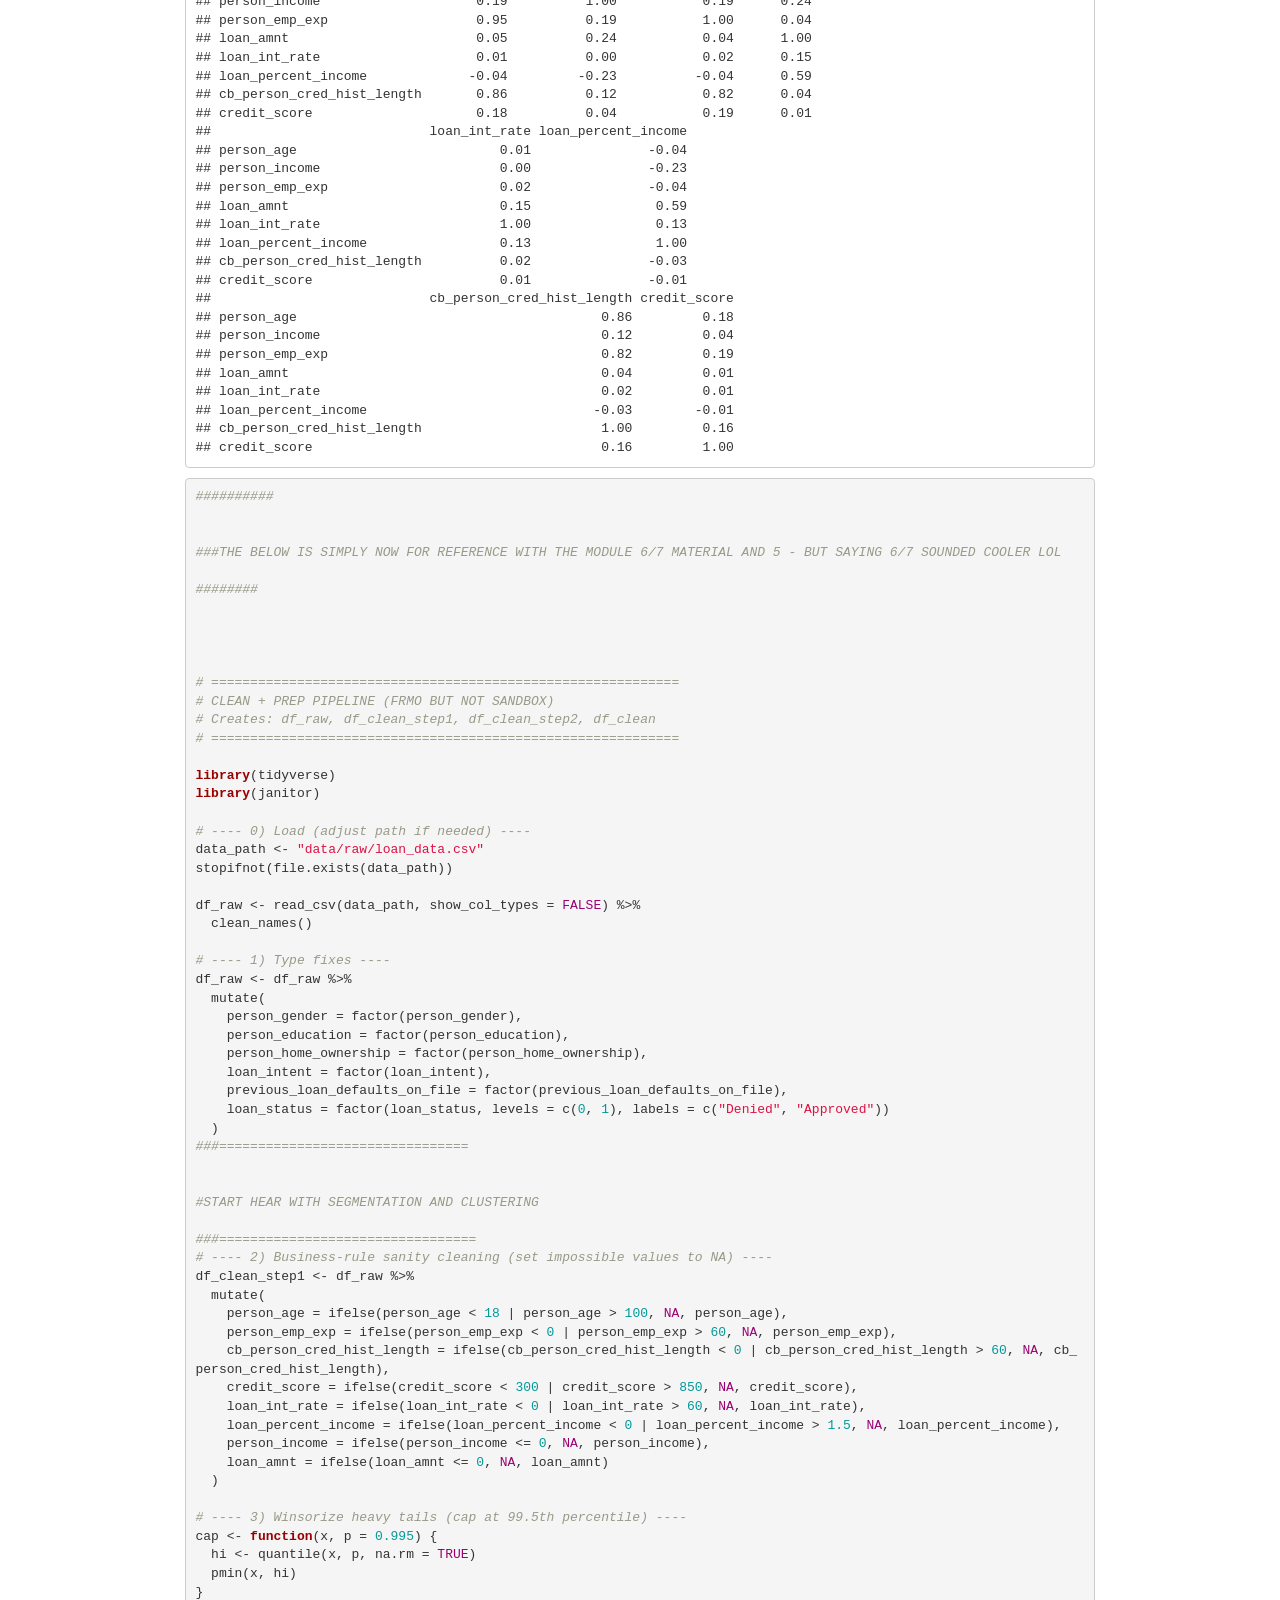
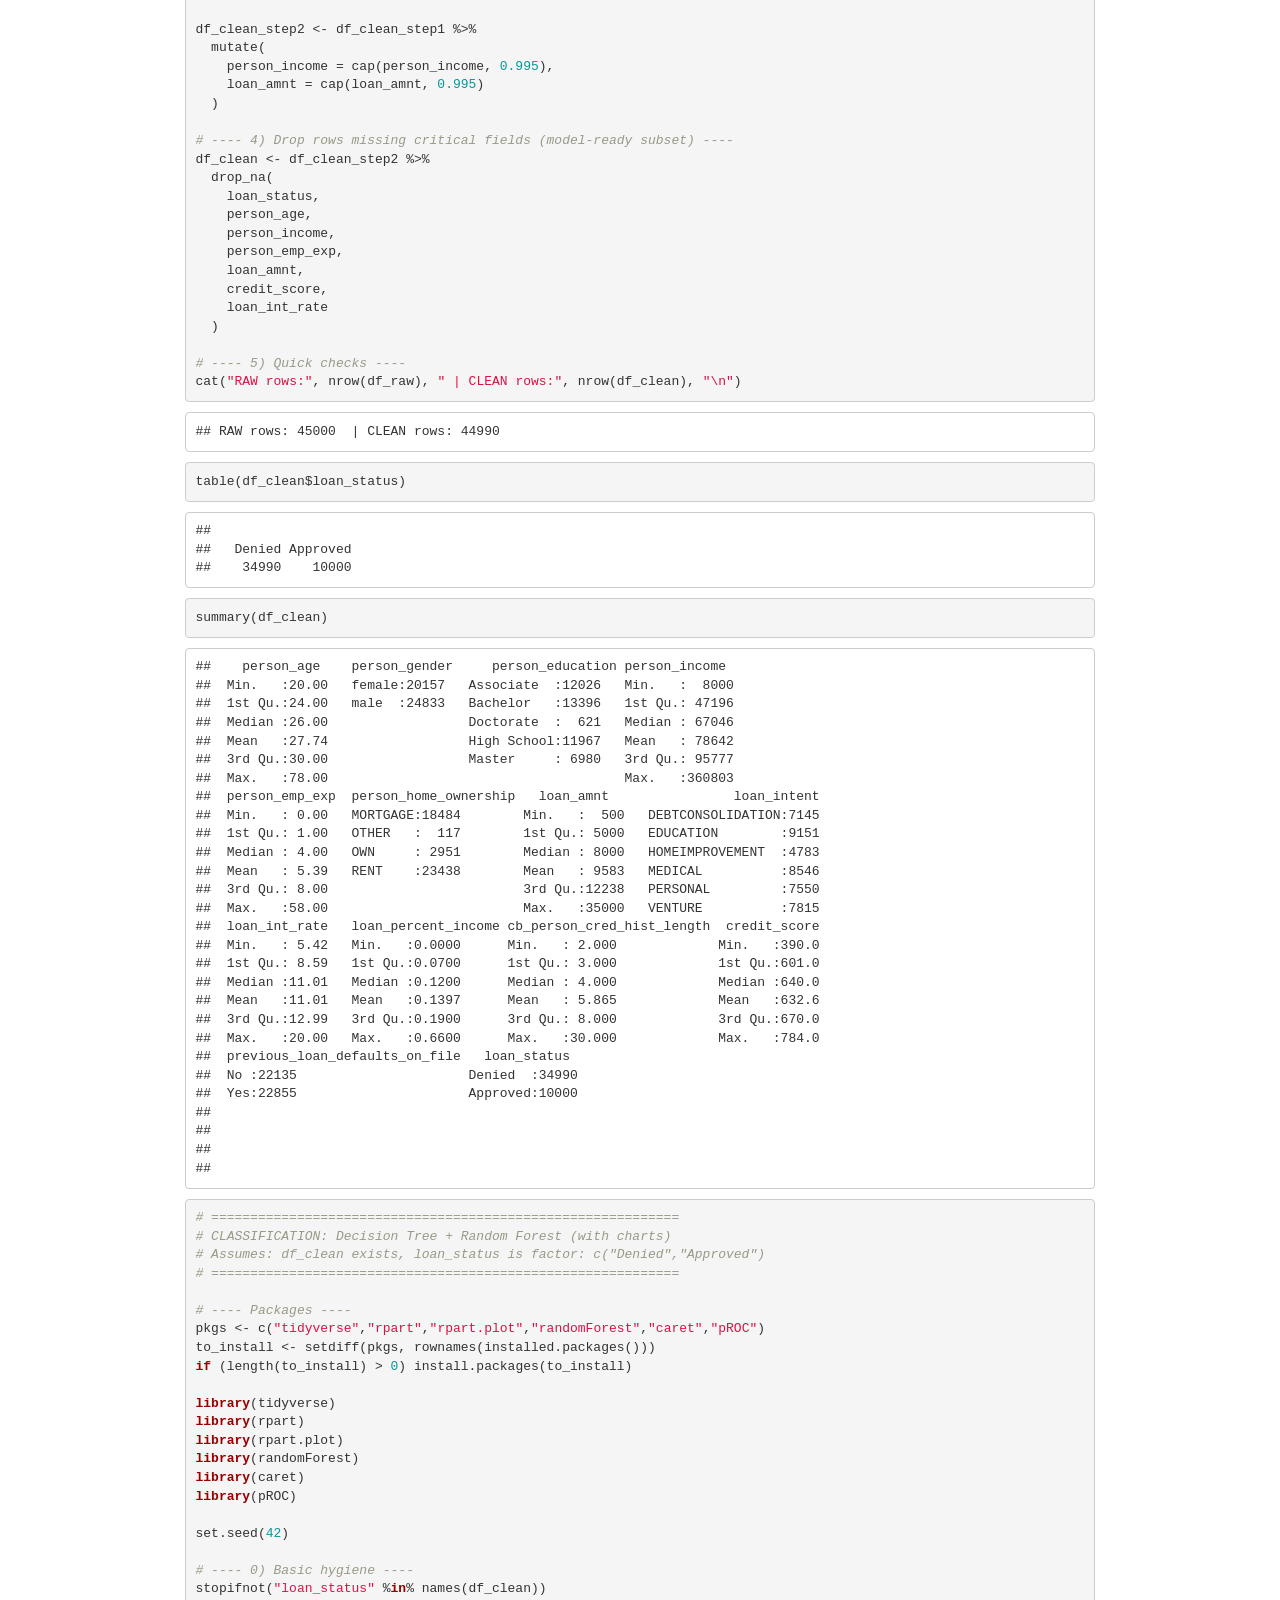
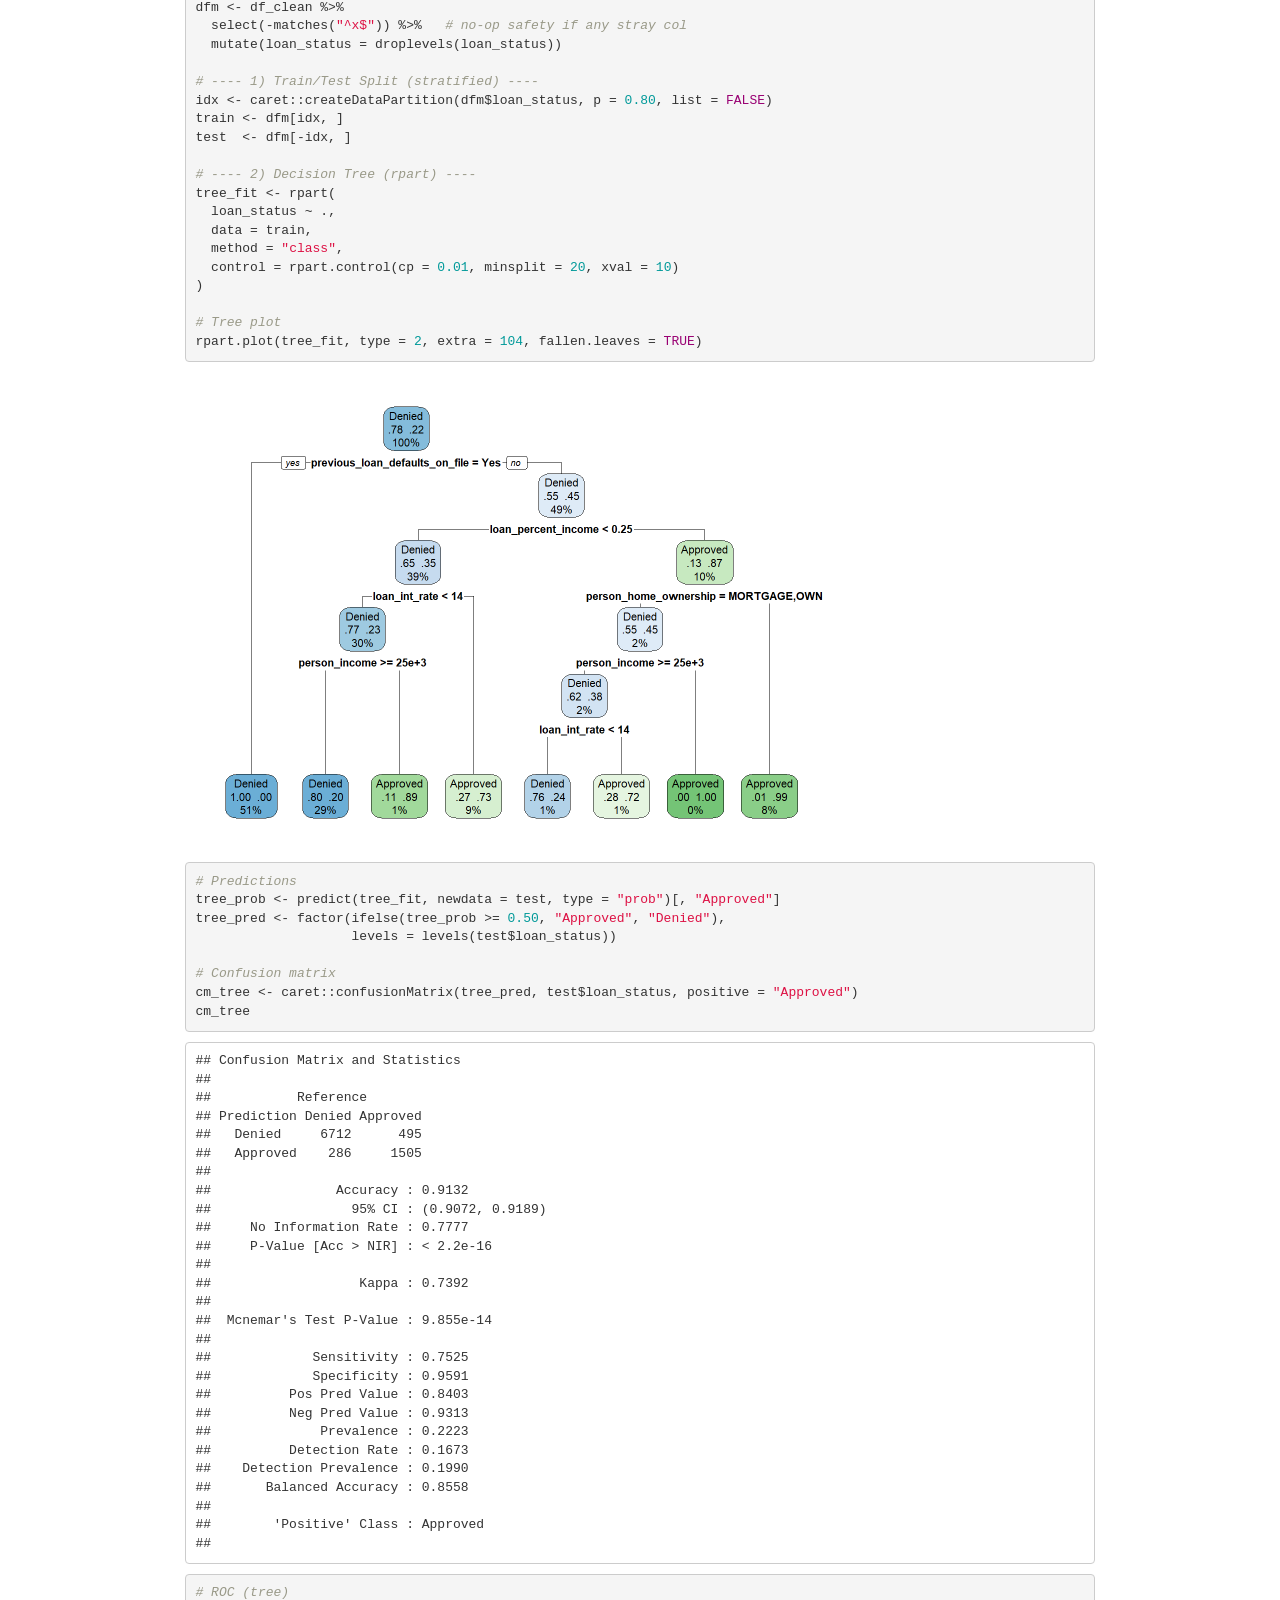
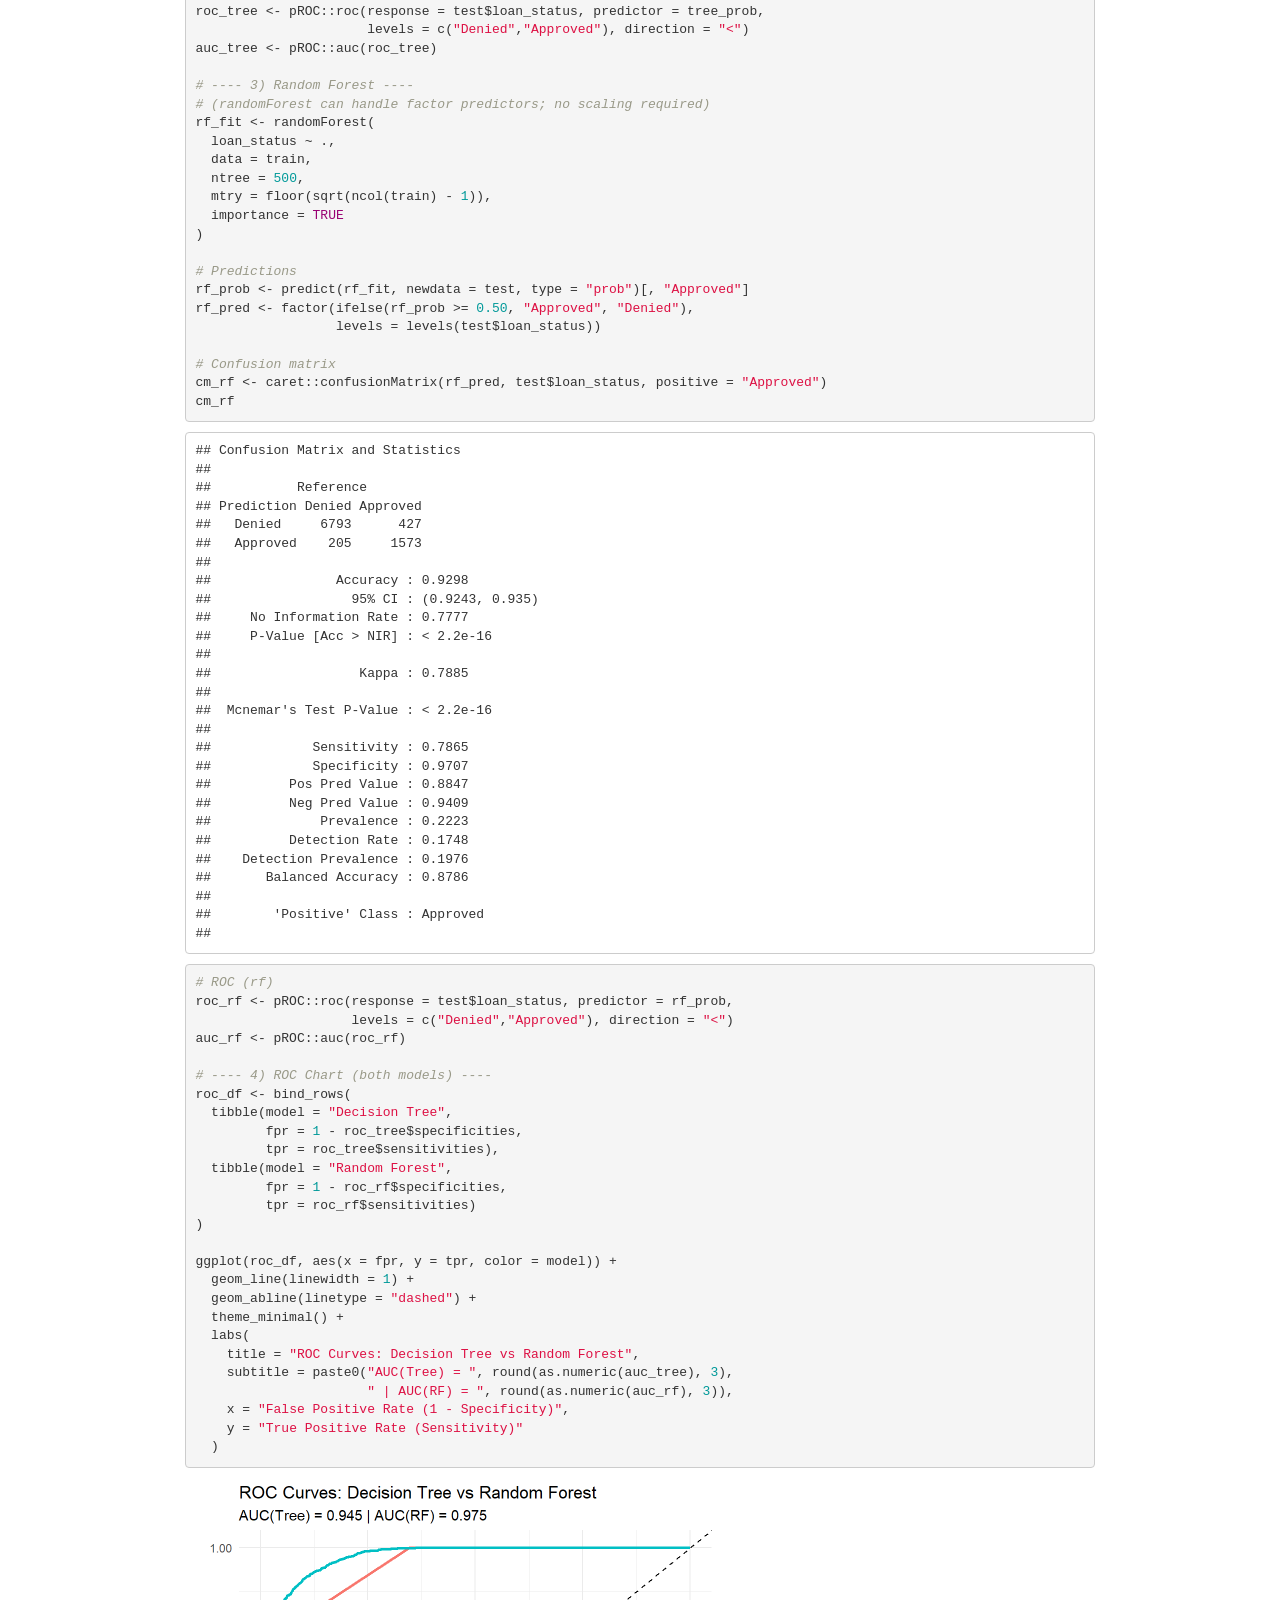
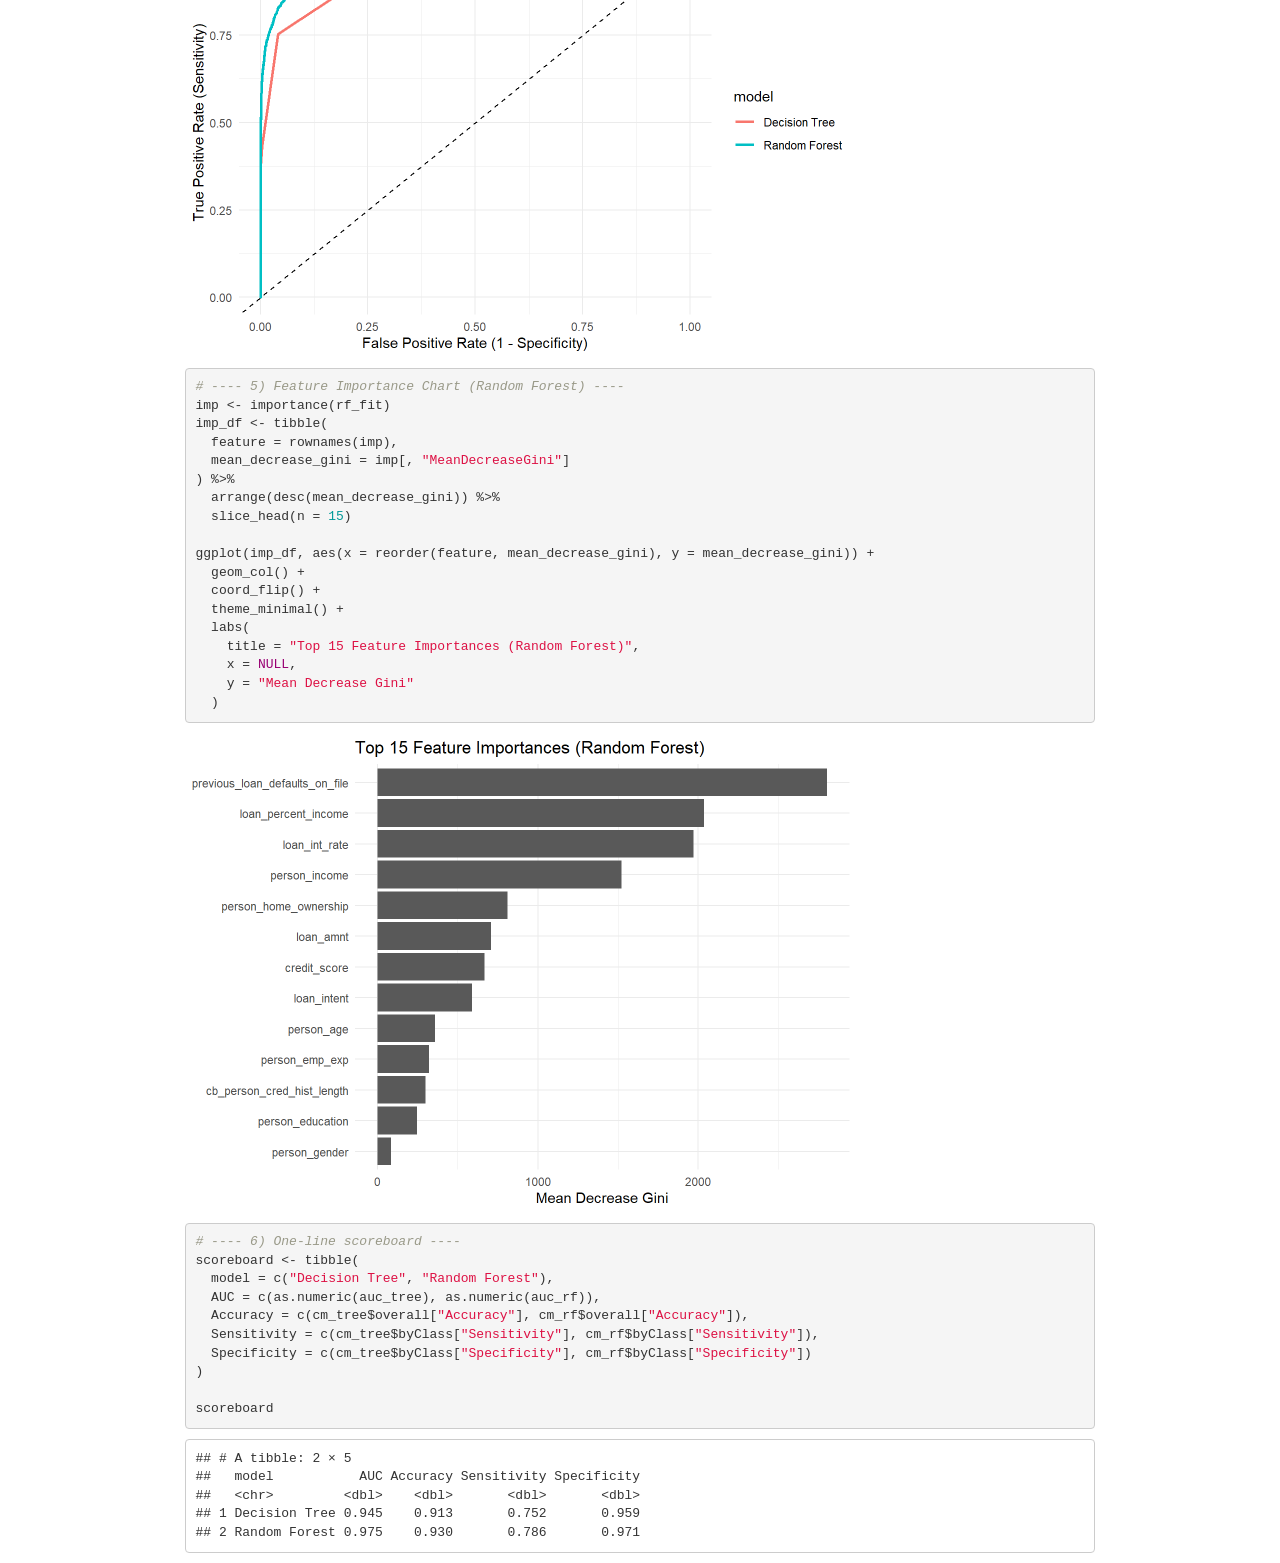
==== commit ce74f37c: "Update EDA and data audit scripts" ====
--- a/notebooks/Deuces_V1.html
+++ b/notebooks/Deuces_V1.html
@@ -403,7 +403,7 @@
 <pre class="r"><code>library(dplyr)
 library(forcats)
 
-df &lt;- df %&gt;%
+df &lt;- df %&gt;% #
   mutate(
     person_gender = as.factor(person_gender),
     person_home_ownership = as.factor(person_home_ownership),
